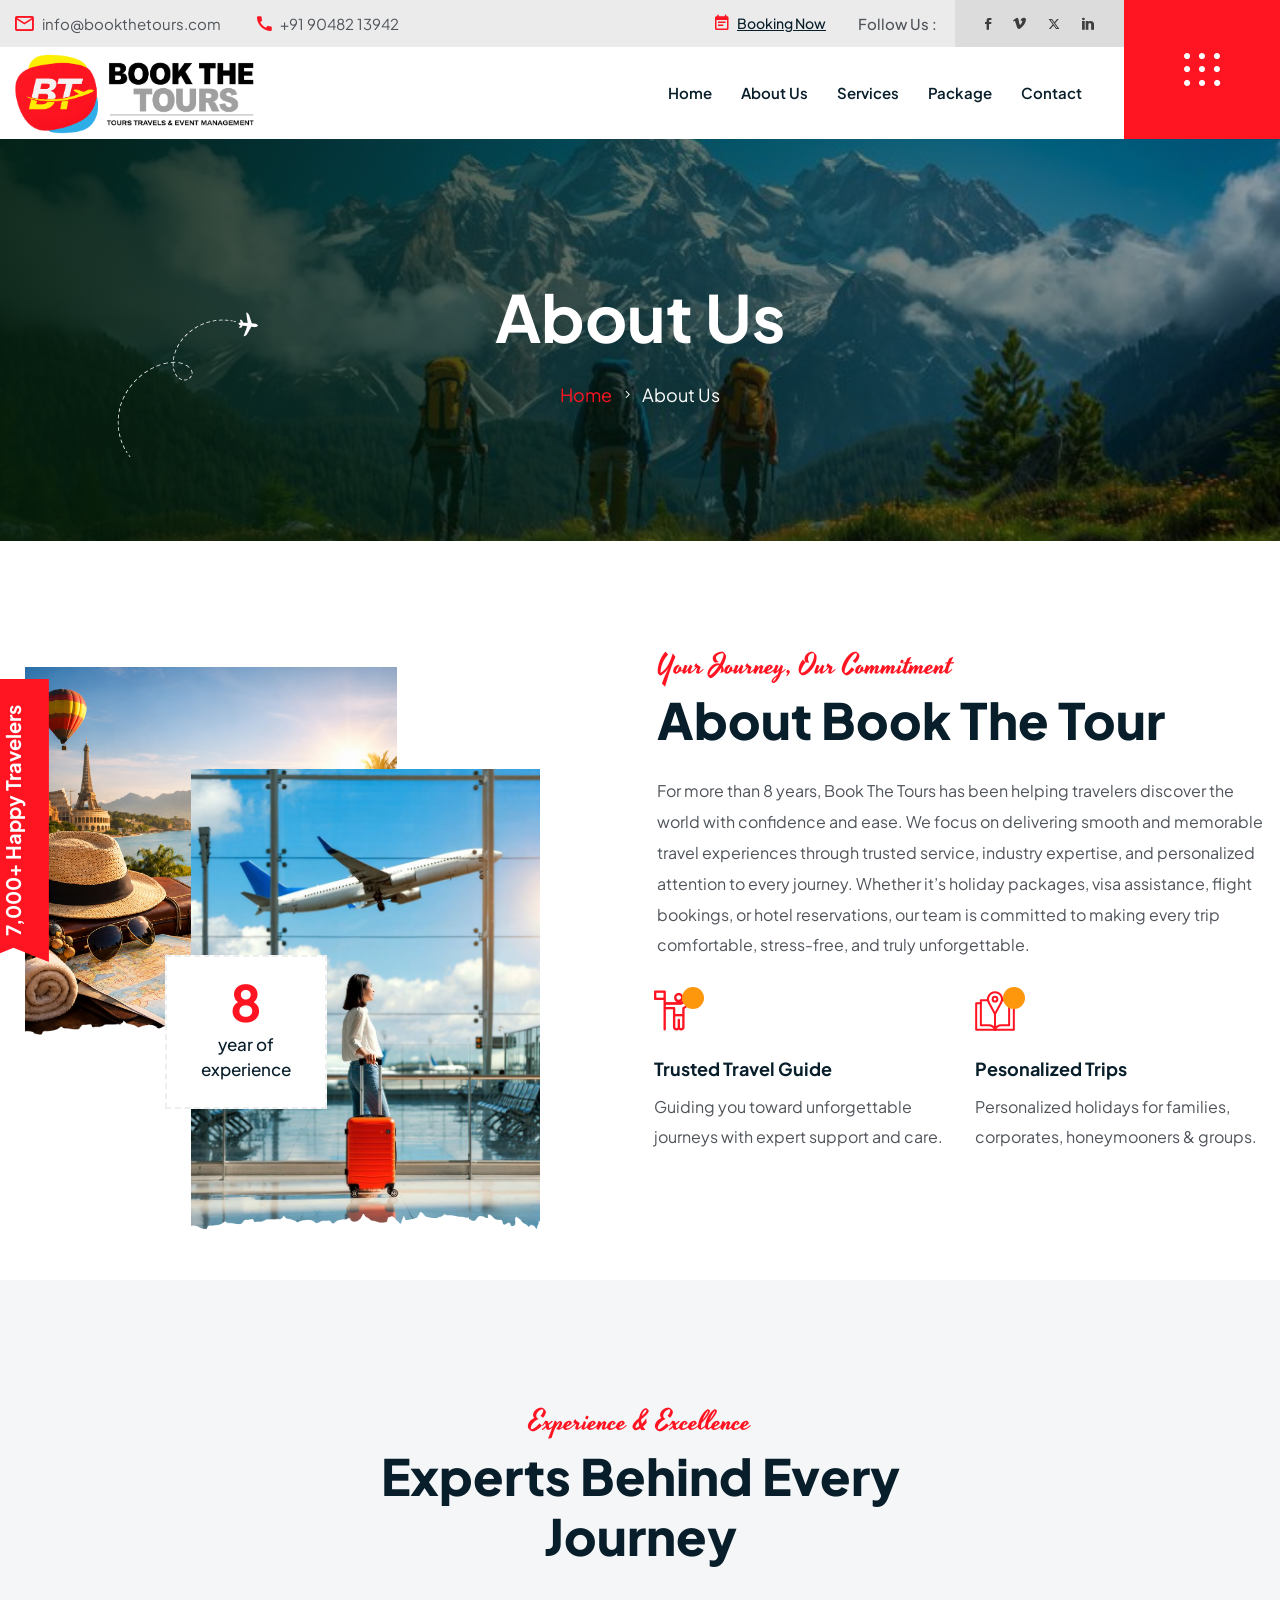
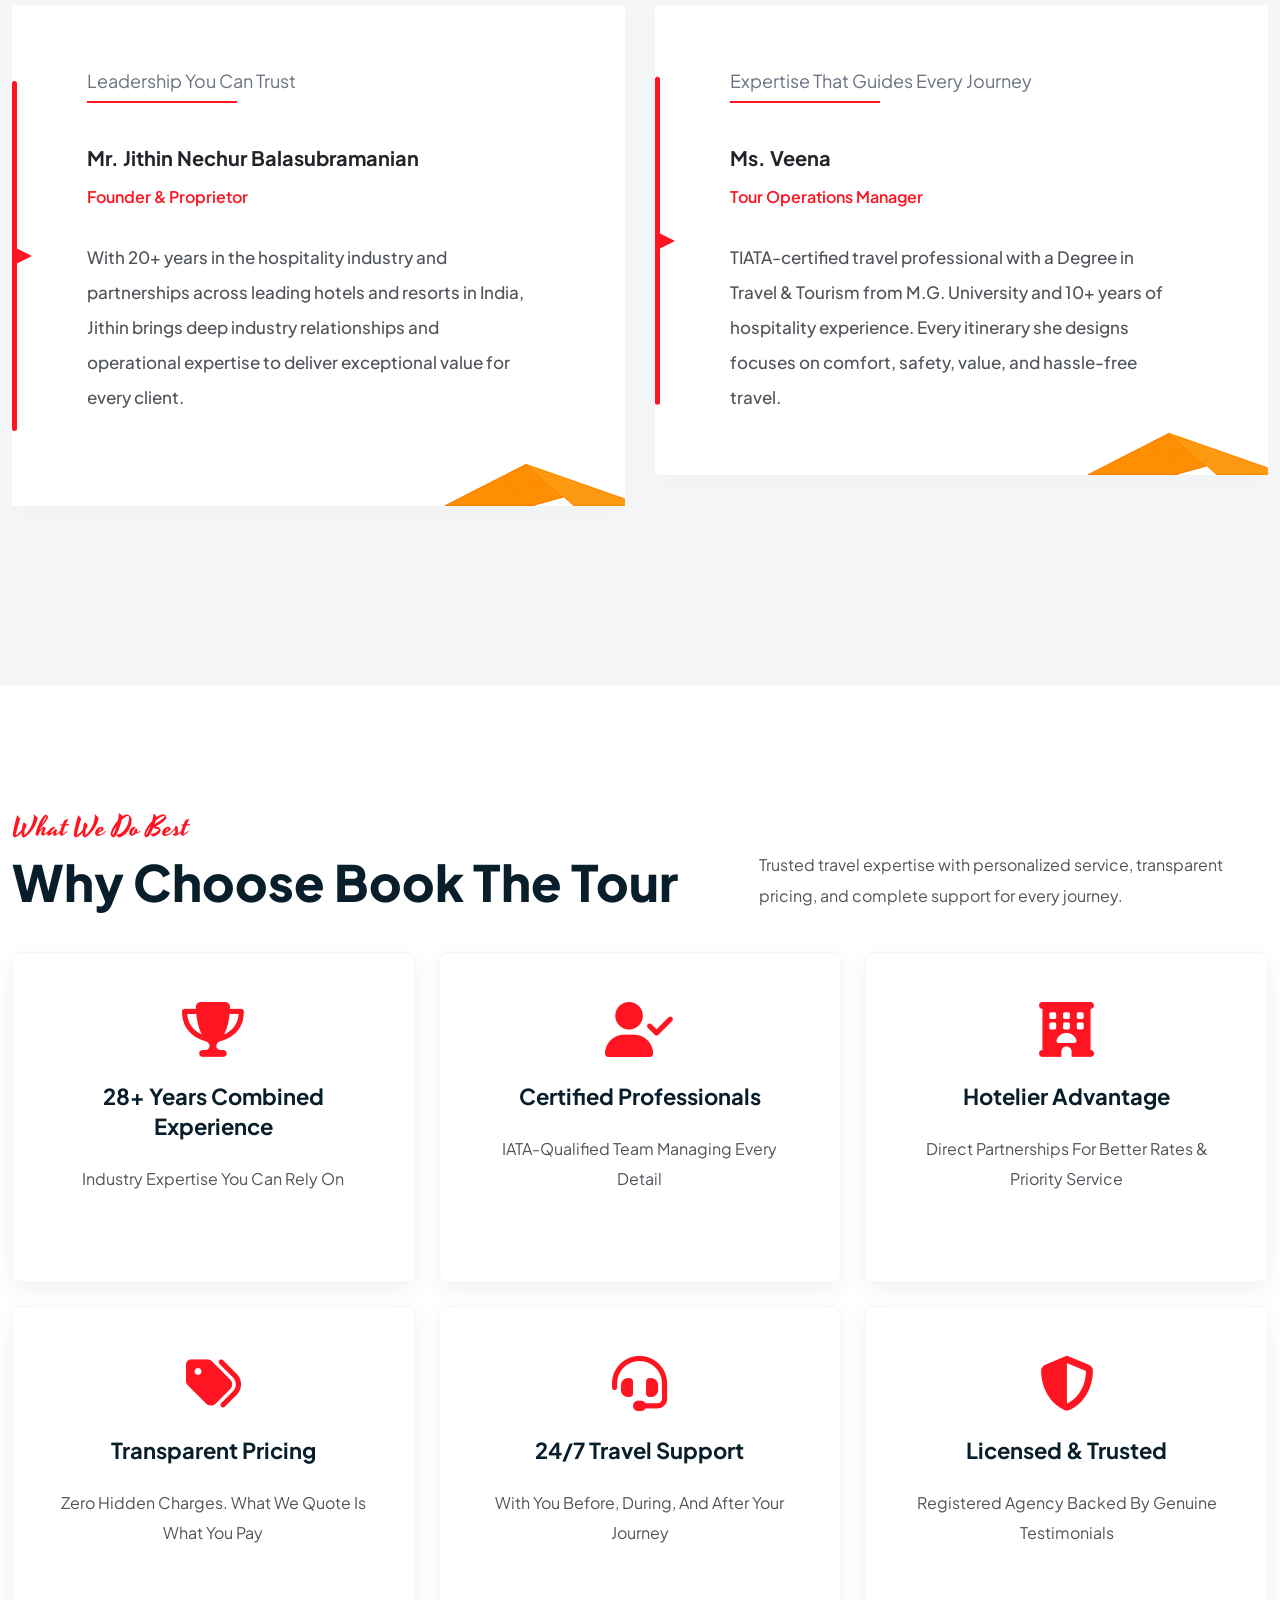
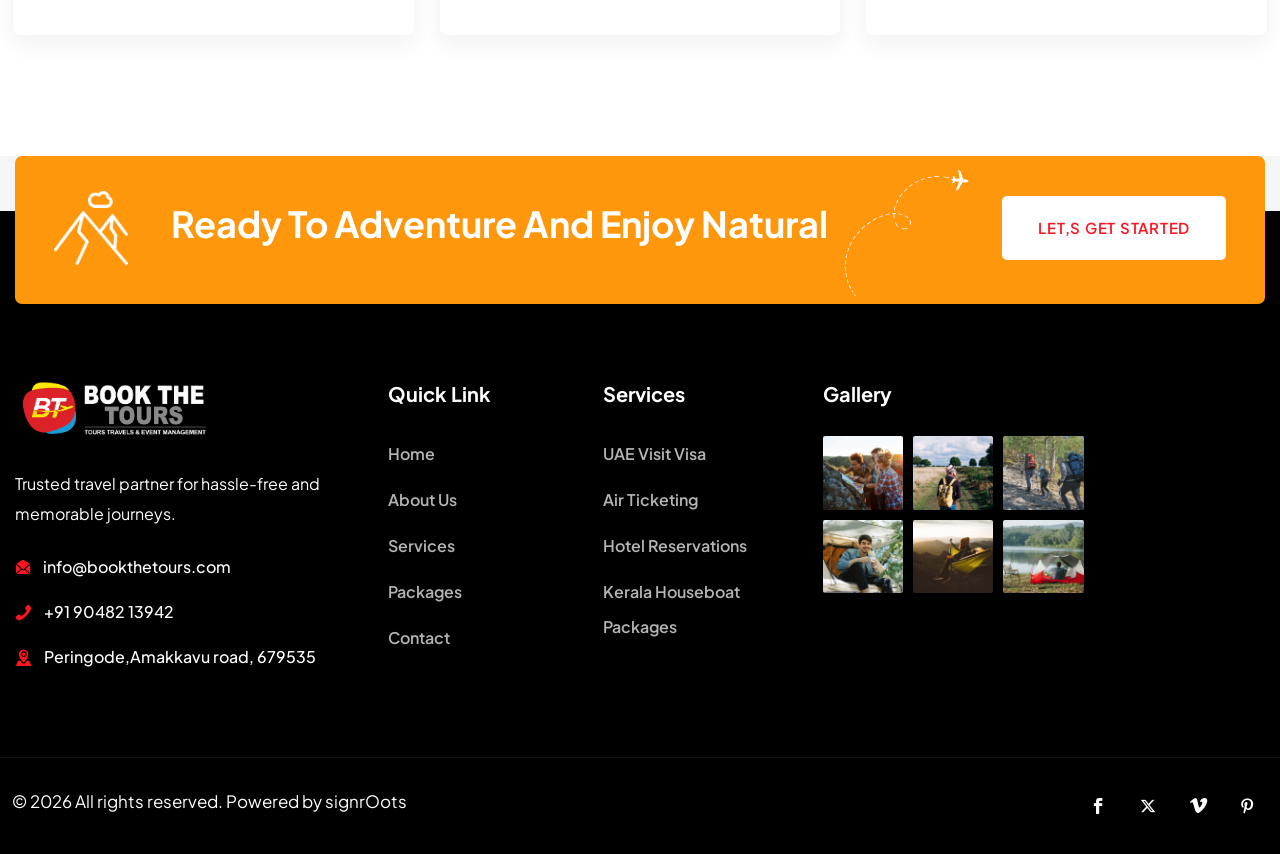
==== about-us.html @ d956e780 "files uploaded" ====
<!DOCTYPE html>

<html xmlns="http://www.w3.org/1999/xhtml" xml:lang="en-US" lang="en-US">

<head>
    <meta charset="utf-8">
   <title>Book The Tours | Tours, Travels & Event Management</title>

    <meta name="author" content="themesflat.com">
    <meta name="viewport" content="width=device-width, initial-scale=1, maximum-scale=1">

    <link rel="stylesheet" href="app/css/app.css">
    <link rel="stylesheet" href="app/css/map.min.css">
    <link rel="stylesheet" href="app/css/jquery.fancybox.min.css">

    <!-- Favicon and Touch Icons  -->
    <link rel="shortcut icon" href="assets/images/favico.png">
    <link rel="apple-touch-icon-precomposed" href="assets/images/favico.png">
    <link rel="stylesheet" href="https://cdnjs.cloudflare.com/ajax/libs/font-awesome/6.5.1/css/all.min.css">

<body class="body header-fixed counter-scroll">

    <div class="preload preload-container">
        <svg class="pl" width="240" height="240" viewBox="0 0 240 240">
            <circle class="pl__ring pl__ring--a" cx="120" cy="120" r="105" fill="none" stroke="#000" stroke-width="20"
                stroke-dasharray="0 660" stroke-dashoffset="-330" stroke-linecap="round"></circle>
            <circle class="pl__ring pl__ring--b" cx="120" cy="120" r="35" fill="none" stroke="#000" stroke-width="20"
                stroke-dasharray="0 220" stroke-dashoffset="-110" stroke-linecap="round"></circle>
            <circle class="pl__ring pl__ring--c" cx="85" cy="120" r="70" fill="none" stroke="#000" stroke-width="20"
                stroke-dasharray="0 440" stroke-linecap="round"></circle>
            <circle class="pl__ring pl__ring--d" cx="155" cy="120" r="70" fill="none" stroke="#000" stroke-width="20"
                stroke-dasharray="0 440" stroke-linecap="round"></circle>
        </svg>
    </div>

       <!-- /preload -->

    <div id="wrapper">
        <div id="pagee" class="clearfix">

            <!-- Main Header -->
            <header class="main-header flex">
                <!-- Header Lower -->
                <div id="header">
                    <div class="header-top">
                        <div class="header-top-wrap flex-two">
                            <div class="header-top-right">
                                <ul class=" flex-three">
                                 
                                    <li class="flex-three">
                                        <i class="icon-mail"></i>
                                        <span>info@bookthetours.com</span>
                                    </li>
                                    <li class="flex-three">
                                        <i class="icon-phone"></i>
                                        <span>+91 90482 13942</span>
                                    </li>


                                </ul>
                            </div>
                            <div class="header-top-left flex-two">
                                <a href="contact-us.html" class="booking">
                                    <i class="icon-19"></i>
                                    <span>Booking Now</span>
                                </a>
                                <div class="follow-social flex-two">
                                    <span>Follow Us :</span>
                                    <ul class="flex-two">
                                        <li><a href="#"><i class="icon-icon-2"></i></a></li>
                                        <li><a href="#"><i class="icon-icon_03"></i></a></li>
                                        <li><a href="#"><i class="icon-x"></i></a></li>
                                        <li><a href="#"><i class="icon-icon"></i></a></li>
                                    </ul>
                                </div>

                            </div>
                        </div>

                    </div>

                   <div class="header-lower">
    <div class="tf-container full">
        <div class="row">
            <div class="col-lg-12">
                <div class="inner-container flex justify-space align-center">

                    <!-- Mobile Toggle -->
                    <div class="mobile-nav-toggler mobie-mt mobile-button">
                        <i class="icon-Vector3"></i>
                    </div>

                    <!-- Logo -->
                    <div class="logo-box">
                        <div class="logo">
                            <a href="index.html">
                                <img src="assets/images/logo.png" alt="Logo">
                            </a>
                        </div>
                    </div>

                    <!-- Navigation -->
                    <div class="nav-outer flex align-center">
                        <nav class="main-menu show navbar-expand-md">
                            <div class="navbar-collapse collapse clearfix" id="navbarSupportedContent">
                                <ul class="navigation clearfix">
                                    <li><a href="index.html">Home</a></li>
                                    <li><a href="about-us.html">About Us</a></li>
                                    <li><a href="services.html">Services</a></li>
                                    <li><a href="packages.html">Package</a></li> 
                                    <li><a href="contact-us.html">Contact</a></li>
                                </ul>
                            </div>
                        </nav>
                    </div>

                </div>
            </div>
        </div>
    </div>

   <!-- <img src="./assets/images/page/fl1.png" alt="" class="fly-ab">-->
</div>
                </div>

                <!-- End Header Lower -->
                <a href="#" class="header-sidebar flex-three" data-bs-toggle="offcanvas"
                    data-bs-target="#offcanvasRight" aria-controls="offcanvasRight">
                    <i class="icon-Bars"></i>
                </a>

                <!-- Mobile Menu  -->
                <div class="close-btn"><span class="icon flaticon-cancel-1"></span></div>
                <div class="mobile-menu">
                    <div class="menu-backdrop"></div>
                    <nav class="menu-box">
                        <div class="nav-logo"><a href="index.html">
                                <img src="assets/images/logo2.png" alt=""></a></div>
                        <div class="bottom-canvas">
                            <div class="menu-outer">
                            </div>
                        </div>
                    </nav>
                </div>
                <!-- End Mobile Menu -->

            </header>
            <!-- End Main Header -->
            <main id="main">

                <section class="breadcumb-section">
                    <div class="tf-container">
                        <div class="row">
                            <div class="col-lg-12 center z-index1">
                                <h1 class="title">About Us</h1>
                                <ul class="breadcumb-list flex-five">
                                    <li><a href="index.html">Home</a></li>
                                    <li><span>About Us</span></li>
                                </ul>
                                <img class="bcrumb-ab" src="./assets/images/page/mask-bcrumb.png" alt="">
                            </div>
                        </div>

                    </div>
                </section>

                <!-- Widget About Us -->
                <section class="about-us-h4">
                    <div class="tf-container">
                        <div class="row">
                            <div class="col-md-6">
                                <div class="image-about-h4-wrap relative">
                                    <div class="image-about-item relative about-wrap-left">
                                        <img src="./assets/images/about-us/about-h41.png" alt="image">
                                        <img src="./assets/images/page/shape5.1.png" alt="image" class="shape-about-h4">
                                        <span class="quote">7,000+  Happy Travelers</span>

                                    </div>
                                    <div class="image-about-item relative about-wrap-right">
                                        <img src="./assets/images/about-us/about-h4.jpg" alt="image">
                                        <img src="./assets/images/page/shape5.1.png" alt="image" class="shape-about-h4">

                                    </div>
                                    <div class="box-year center">
                                        <span class="number">8</span>
                                        <p>year of <br>experience</p>
                                    </div>

                                </div>

                            </div>
                            <div class="col-md-6 inner-content-about">
                                <div class="mb-30">
                                    <span class="sub-title-heading text-main font-yes fs-28-46">Your Journey, Our Commitment</span>
                                    <h2 class="title-heading mb-18">About Book The Tour <span
                                            class="text-gray font-yes"> </h2>
                                    <p class="des">For more than 8 years, Book The Tours has been helping travelers discover the world with confidence and ease. We focus on delivering smooth and memorable travel experiences through trusted service, industry expertise, and personalized attention to every journey. Whether it’s holiday packages, visa assistance, flight bookings, or hotel reservations, our team is committed to making every trip comfortable, stress-free, and truly unforgettable.</p>
                                </div>
                                <div class="row">
                                    <div class="col-md-6">
                                        <div class="icon-box-style6">
                                            <div class="icon relative">
                                                <i class="icon-Group2"></i>
                                            </div>
                                            <div class="content">
                                                <h6 class="title-icon"><a href="#">Trusted travel guide</a></h6>
                                                <p class="des-icon">Guiding you toward unforgettable journeys with expert support and care.</p>
                                            </div>
                                        </div>
                                    </div>
                                    <div class="col-md-6">
                                        <div class="icon-box-style6">
                                            <div class="icon relative">
                                                <svg width="40" height="40" viewBox="0 0 40 40" fill="none"
                                                    xmlns="http://www.w3.org/2000/svg">
                                                    <mask id="mask0_214_218" style="mask-type:luminance"
                                                        maskUnits="userSpaceOnUse" x="0" y="0" width="40" height="40">
                                                        <path d="M0 0H40V40H0V0Z" fill="white" />
                                                    </mask>
                                                    <g mask="url(#mask0_214_218)">
                                                        <path d="M20 23.125V38.8281H38.8281V12.2656H34.1406"
                                                            stroke="currentColor" stroke-width="2"
                                                            stroke-miterlimit="10" stroke-linecap="round"
                                                            stroke-linejoin="round" />
                                                        <path d="M5.85938 12.2656H1.17188V38.8281H20V23.2031"
                                                            stroke="currentColor" stroke-width="2"
                                                            stroke-miterlimit="10" stroke-linecap="round"
                                                            stroke-linejoin="round" />
                                                        <path
                                                            d="M26.9598 9.14062H34.1406V34.1406H26.5035C23.5528 34.1406 20.933 36.0287 20 38.8281"
                                                            stroke="currentColor" stroke-width="2"
                                                            stroke-miterlimit="10" stroke-linecap="round"
                                                            stroke-linejoin="round" />
                                                        <path
                                                            d="M13.0402 9.14062H5.85938V34.1406H13.4965C16.4472 34.1406 19.067 36.0287 20 38.8281"
                                                            stroke="currentColor" stroke-width="2"
                                                            stroke-miterlimit="10" stroke-linecap="round"
                                                            stroke-linejoin="round" />
                                                        <path
                                                            d="M19.9999 1.17188C14.6972 1.17188 11.311 6.82758 13.815 11.5017L19.9999 23.0469L26.1848 11.5017C28.6888 6.82758 25.3025 1.17188 19.9999 1.17188Z"
                                                            stroke="currentColor" stroke-width="2"
                                                            stroke-miterlimit="10" stroke-linecap="round"
                                                            stroke-linejoin="round" />
                                                        <path
                                                            d="M22.3438 8.20312C22.3438 9.4975 21.2944 10.5469 20 10.5469C18.7056 10.5469 17.6562 9.4975 17.6562 8.20312C17.6562 6.90875 18.7056 5.85937 20 5.85937C21.2944 5.85937 22.3438 6.90875 22.3438 8.20312Z"
                                                            stroke="currentColor" stroke-width="2"
                                                            stroke-miterlimit="10" stroke-linecap="round"
                                                            stroke-linejoin="round" />
                                                    </g>
                                                </svg>
                                            </div>
                                            <div class="content">
                                                <h6 class="title-icon"><a href="#">Pesonalized Trips</a></h6>
                                                <p class="des-icon">Personalized holidays for families, corporates, honeymooners & groups.</p>
                                                   
                                            </div>
                                        </div>
                                    </div>
                                </div>
                                

                            </div>
                        </div>
                    </div>
                </section>
                <!-- Widget About Us -->


                <!-- Widget testimonial -->
                <section class="pd-main bg-1">
                    <div class="tf-container">
                        <div class="row">
                            <div class="col-lg-12">
                                <div class="center m0-auto w-text-heading mb-40">
                                    <span
                                        class="sub-title-heading text-main fs-28-46 font-yes wow fadeInUp animated">Experience & Excellence</span>
                                    <h2 class="title-heading wow fadeInUp animated">Experts Behind Every Journey</h2>
                                </div>
                            </div>
                        </div>
                        <div class="row">
                            <div class="col-lg-12 relative">
                                <div class="swiper testimonialSwiper overflow-hidden pb-60">
                                    <div class="swiper-wrapper">
                                        <div class="swiper-slide">
                                    <div class="widget-testimonial-style2 relative">
                                <!-- Title Section -->
                                <div class="section-title mb-30">

                                    <span class="leader-title relative inline-block text-gray-400 uppercase tracking-[3px] text-sm font-medium pl-16">
                                        Leadership You Can Trust

                                        <!-- Line -->
                                        <span class="absolute left-0 top-1/2 -translate-y-1/2 w-12 h-[2px] bg-primary"></span>
                                    </span>

                                </div>

                                <div class="flex-two mb-25">

                                    <div class="flex-three items-center gap-5">

                            <!-- Profile -->
                            <div class="profile">

                                <h5 class="name text-[34px] font-bold leading-tight text-dark mb-2">
                                    Mr. Jithin Nechur Balasubramanian
                                </h5>
                               <span class="job founder-title">
                                Founder & Proprietor
                            </span>
                            </div>

                        </div>

                    </div>
                         <p class="des">
                         With 20+ years in the hospitality industry and partnerships across leading hotels and resorts in India, Jithin brings deep industry relationships and operational expertise to deliver exceptional value for every client.
                         </p>
                                    <br>

                                    <img src="./assets/images/testimonial/mask.png"
                                        class="mask-tes"
                                        alt="Mask">
                                </div>
                            </div>
                            <div class="swiper-slide">
                            <div class="widget-testimonial-style2 relative">
                            <!-- Title Section -->
                                <div class="section-title mb-30">

                                    <span class="leader-title relative inline-block text-gray-400 uppercase tracking-[3px] text-sm font-medium pl-16">
                                        Expertise That Guides Every Journey

                                        <!-- Line -->
                                        <span class="absolute left-0 top-1/2 -translate-y-1/2 w-12 h-[2px] bg-primary"></span>
                                    </span>

                                </div>

                                <div class="flex-two mb-25">

                                    <div class="flex-three items-center gap-5">

                                       

                                        <!-- Profile -->
                                        <div class="profile">

                                            <h5 class="name text-[34px] font-bold leading-tight text-dark mb-2">
                                                Ms. Veena
                                            </h5>

                                            <span class="job founder-title">
                                                Tour Operations Manager
                                            </span>

                                        </div>

                                    </div>

                                </div>
                                                                    <p class="des">TIATA-certified travel professional with a Degree in Travel & Tourism from M.G. University and 10+ years of hospitality experience. Every itinerary she designs focuses on comfort, safety, value, and hassle-free travel.</p>
                                    <img src="./assets/images/testimonial/mask.png" class="mask-tes"alt="Mask">
                                    </div>
                                    </div> 
                                    </div>
                                    <div class="swiper-pagination"></div>
                                </div>
                            </div>
                        </div>
                    </div>
                </section>
         <!-- Widget testimonial -->

        <!-- Widget Service -->
        <section class="widget-service-h5 relative pd-main why-choose-sec">
            <div class="tf-container">

        <!-- Heading -->
        <div class="row al-i-end mb-40">
            <div class="col-md-7">
                <div>
                    <span class="sub-title-heading text-main fs-28-46 font-yes">
                        What We Do Best
                    </span>

                    <h2 class="title-heading">
                        Why Choose Book The Tour
                    </h2>
                </div>
            </div>

            <div class="col-md-5">
                <p>
                    Trusted travel expertise with personalized service,
                    transparent pricing, and complete support for every journey.
                </p>
            </div>
        </div>

        <!-- 3 Column Layout -->
        <div class="row gy-4">

            <!-- Item 1 -->
            <div class="col-md-6 col-lg-4 d-flex">
                <div class="tf-icon-box icon-box-style1 relative text-center w-100">

                    <div class="icon">
                        <i class="fa-solid fa-trophy"></i>
                    </div>

                    <div class="content">
                        <h4 class="title-icon">
                            <a href="#">28+ Years Combined Experience</a>
                        </h4>

                        <p class="des-icon">
                            Industry expertise you can rely on
                        </p>
                    </div>

                </div>
            </div>

            <!-- Item 2 -->
            <div class="col-md-6 col-lg-4 d-flex">
                <div class="tf-icon-box icon-box-style1 relative text-center w-100">

                    <div class="icon">
                        <i class="fa-solid fa-user-check"></i>
                    </div>

                    <div class="content">
                        <h4 class="title-icon">
                            <a href="#">Certified Professionals</a>
                        </h4>

                        <p class="des-icon">
                            IATA-qualified team managing every detail
                        </p>
                    </div>

                </div>
            </div>

            <!-- Item 3 -->
            <div class="col-md-6 col-lg-4 d-flex">
                <div class="tf-icon-box icon-box-style1 relative text-center w-100">

                    <div class="icon">
                        <i class="fa-solid fa-hotel"></i>
                    </div>

                    <div class="content">
                        <h4 class="title-icon">
                            <a href="#">Hotelier Advantage</a>
                        </h4>

                        <p class="des-icon">
                            Direct partnerships for better rates & priority service
                        </p>
                    </div>

                </div>
            </div>

            <!-- Item 4 -->
            <div class="col-md-6 col-lg-4 d-flex">
                <div class="tf-icon-box icon-box-style1 relative text-center w-100">

                    <div class="icon">
                        <i class="fa-solid fa-tags"></i>
                    </div>

                    <div class="content">
                        <h4 class="title-icon">
                            <a href="#">Transparent Pricing</a>
                        </h4>

                        <p class="des-icon">
                            Zero hidden charges. What we quote is what you pay
                        </p>
                    </div>

                </div>
            </div>

            <!-- Item 5 -->
            <div class="col-md-6 col-lg-4 d-flex">
                <div class="tf-icon-box icon-box-style1 relative text-center w-100">

                    <div class="icon">
                        <i class="fa-solid fa-headset"></i>
                    </div>

                    <div class="content">
                        <h4 class="title-icon">
                            <a href="#">24/7 Travel Support</a>
                        </h4>

                        <p class="des-icon">
                            With you before, during, and after your journey
                        </p>
                    </div>

                </div>
            </div>

            <!-- Item 6 -->
            <div class="col-md-6 col-lg-4 d-flex">
                <div class="tf-icon-box icon-box-style1 relative text-center w-100">

                    <div class="icon">
                        <i class="fa-solid fa-shield-halved"></i>
                    </div>

                    <div class="content">
                        <h4 class="title-icon">
                            <a href="#">Licensed & Trusted</a>
                        </h4>

                        <p class="des-icon">
                            Registered agency backed by genuine testimonials
                        </p>
                    </div>

                </div>
            </div>

        </div>
    </div>
</section>
<!-- Widget Service -->

                <section class="mb--93 bg-1">
                    <div class="tf-container">
                        <div class="callt-to-action flex-two z-index3 relative">
                            <div class="callt-to-action-content flex-three">
                                <div class="image">
                                    <img src="./assets/images/page/ready.png" alt="Image">
                                </div>
                                <div class="content">
                                    <h2 class="title-call">Ready to adventure and enjoy natural</h2>
                                   
                                </div>
                            </div>
                            <img src="./assets/images/page/vector4.png" alt="" class="shape-ab">
                            <div class="callt-to-action-button">
                                <a href="#" class="get-call">Let,s get started</a>
                            </div>
                        </div>
                    </div>

                </section>

            </main>

          
           <footer class="footer footer-style1">
                <div class="tf-container">
                    <div class="footer-main">
                        <div class="footer-logo">
                            <div class="logo-footer">
                             <img src="./assets/images/logo2.png" alt="" style="width:200px; height:auto;">
                            </div>
                            <p class="des-footer">Trusted travel partner for hassle-free and memorable journeys.
                            </p>
                            <ul class="footer-info">
                                <li class="flex-three">
                                    <i class="icon-noun-mail-5780740-1"></i>
                                    <p>
                                        <a href="mailto:info@bookthetours.com" style="color:#fff; text-decoration:none;">
                                            info@bookthetours.com
                                        </a>
                                    </p>
                                </li>

                                <li class="flex-three">
                                    <i class="icon-Group-9"></i>
                                    <p>
                                        <a href="tel:+919048213942" style="color:#fff; text-decoration:none;">
                                            +91 90482 13942
                                        </a>
                                    </p>
                                </li>
                                <li class="flex-three">
                                    <i class="icon-Layer-19"></i>
                                    <p>Peringode,Amakkavu road, 679535</p>
                                </li>
                            </ul>

                        </div>
                        <div class="footer-service">
                            <h5 class="title">Quick Link</h5>

                            <ul class="footer-menu">
                                <li>
                                    <a href="index.html">Home</a>
                                </li>
                                <li>
                                    <a href="about-us.html">About Us</a>
                                </li>
                                <li>
                                    <a href="services.html">Services</a>
                                </li>
                                <li>
                                    <a href="packages.html">Packages</a>
                                </li>
                                <li>
                                    <a href="contact-us.html">Contact</a>
                                </li>
                            </ul>

                        </div>

                          <div class="footer-service">
                            <h5 class="title">Services</h5>

                            <ul class="footer-menu">
                                <li>
                                    <a href="services.html">UAE Visit Visa</a>

                                </li>
                                <li>
                                    <a href="services.html">Air Ticketing</a>
                                </li>
                                <li>
                                    <a href="services.html">Hotel Reservations  </a>

                                </li>
                                <li>
                                    <a href="services.html">Kerala Houseboat Packages </a>
                                </li>
                            </ul>

                        </div>
                        <div class="footer-gallery">
                            <h5 class="title">Gallery</h5>

                            <div class="gallery-img">
                                <a href="./assets/images/gallery/gl1.jpg" data-fancybox="gallery">
                                    <img src="./assets/images/gallery/gl1.jpg" alt="image gallery">
                                </a>
                                <a href="./assets/images/gallery/gl2.jpg" data-fancybox="gallery">
                                    <img src="./assets/images/gallery/gl2.jpg" alt="image gallery">
                                </a>
                                <a href="./assets/images/gallery/gl3.jpg" data-fancybox="gallery">
                                    <img src="./assets/images/gallery/gl3.jpg" alt="image gallery">
                                </a>
                                <a href="./assets/images/gallery/gl4.jpg" data-fancybox="gallery">
                                    <img src="./assets/images/gallery/gl4.jpg" alt="image gallery">
                                </a>
                                <a href="./assets/images/gallery/gl5.jpg" data-fancybox="gallery">
                                    <img src="./assets/images/gallery/gl5.jpg" alt="image gallery">
                                </a>
                                <a href="./assets/images/gallery/gl6.jpg" data-fancybox="gallery">
                                    <img src="./assets/images/gallery/gl6.jpg" alt="image gallery">
                                </a>
                            </div>

                        </div>
                    </div>

                    <div class="row footer-bottom">
                        <div class="col-md-6">
                                <p class="copy-right">
                                    © 2026 All rights reserved. Powered by  
                                    <a href="https://signroots.com/" target="_blank" rel="noopener noreferrer" style="color:#fff;">signrOots</a>
                                </p>
                            </div>
                        <div class="col-md-6">
                            <ul class="social flex-six">
                                <li>
                                    <a href="#">
                                        <i class="icon-icon-2"></i>
                                    </a>
                                </li>
                                <li>
                                    <a href="#">
                                        <i class="icon-x"></i>
                                    </a>
                                </li>
                                <li>
                                    <a href="#">
                                        <i class="icon-icon_03"></i>
                                    </a>
                                </li>
                                <li>
                                    <a href="#">
                                        <i class="icon-2"></i>
                                    </a>
                                </li>
                            </ul>
                        </div>
                    </div>
                </div>
            </footer>

            <!-- Bottom -->
        </div>
        <!-- /#page -->
    </div>

    <!-- Modal Popup Bid -->

    <a id="scroll-top" class="button-go"></a>

    <div class="offcanvas offcanvas-end" tabindex="-1" id="offcanvasRight">
        <div class="offcanvas-header">
            <button type="button" class="btn-close" data-bs-dismiss="offcanvas" aria-label="Close"></button>
        </div>
        <div class="offcanvas-body">
            <div class="logo-canvas">
                <img src="./assets/images/logo.png" alt="image">
            </div>
            <p class="des">Book The Tours delivers trusted, hassle-free, and memorable travel experiences for every journey. </p>
            <ul class="canvas-info">
                <li class="flex-three">
                    <i class="icon-noun-mail-5780740-1"></i>
                    <p>info@bookthetours.com</p>
                </li>
                <li class="flex-three">
                    <i class="icon-Group-9"></i>
                    <p>+91 90482 13942</p>
                </li>
                <li class="flex-three">
                    <i class="icon-Layer-19"></i>
                    <p>Peringode,Amakkavu road, 679535</p>
                </li>
            </ul>
            <ul class="social flex-three">
                <li>
                    <a href="#">
                        <i class="icon-icon-2"></i>
                    </a>
                </li>
                <li>
                    <a href="#">
                        <i class="icon-icon-1"></i>
                    </a>
                </li>
                <li>
                    <a href="#">
                        <i class="icon-8"></i>
                    </a>
                </li>
                <li>
                    <a href="#">
                        <i class="icon-6"></i>
                    </a>
                </li>
            </ul>

        </div>
    </div>

    <!-- Javascript -->
    <script src="app/js/jquery.min.js"></script>
    <script src="app/js/jquery.nice-select.min.js"></script>
    <script src="app/js/bootstrap.min.js"></script>
    <script src="app/js/swiper-bundle.min.js"></script>
    <script src="app/js/swiper.js"></script>
    <script src="app/js/plugin.js"></script>
    <script src="app/js/count-down.js"></script>
    <script src="app/js/countto.js"></script>
    <script src="app/js/jquery.fancybox.js"></script>
    <script src="app/js/jquery.magnific-popup.min.js"></script>
    <script src="app/js/price-ranger.js"></script>
    <script src="app/js/textanimation.js"></script>
    <script src="app/js/wow.min.js"></script>
    <script src="app/js/shortcodes.js"></script>
    <script src="app/js/main.js"></script>

</body>

</html>
---- app/css/app.css ----
@charset "UTF-8";
/**
  * Name: Vitour - Travel & Tour Booking HTML Template
  * Version: 1.0.2
  * Author: Themesflat
  * Author URI: http://www.themesflat.com
*/
/**
  * Name: Vitour - Travel & Tour Booking HTML Template
  * Version: 1.0.2
  * Author: Themesflat
  * Author URI: http://www.themesflat.com
*/
/**
  * Name: Vitour - Travel & Tour Booking HTML Template
  * Version: 1.0.2
  * Author: Themesflat
  * Author URI: http://www.themesflat.com
*/
/**
  	* scroll-top
    * PreLoad
    * pagination
    * Social
    * price-range
    * video
    * widget Tour List
    * Counter
    * widget Destination
    * Blog
    * widget clip text
    * widget icon box
    * widget Testimonial
    * widget Team
    * Gallery
    * widget Image Box
    * Faq
    * Count Down 
    * slider
    * Button
    * Tab
*/
@import "animate.css";
@import "jquery.fancybox.min.css";
@import "magnific-popup.css";
@import "swiper-bundle.min.css";
@import "nice-select.css";
@import "../../assets/fonts/style.css";
@import url("https://fonts.googleapis.com/css2?family=DM+Sans:ital,opsz,wght@0,9..40,100..1000;1,9..40,100..1000&family=Plus+Jakarta+Sans:ital,wght@0,200..800;1,200..800&family=Yesteryear&display=swap");
@import "../css/bootstrap.css";
/* Header
-------------------------------------------------------------- */
.header-top {
  padding-left: 209px;
  background-color: #EBEBEB;
}
.header-top .header-top-wrap .header-top-right ul li:not(:last-child) {
  margin-right: 36px;
}
.header-top .header-top-wrap .header-top-right ul li i {
  color:#ff1421;
  margin-right: 8px;
  font-size: 15px;
}
.header-top .header-top-wrap .header-top-right ul li span {
  font-size: 15px;
  font-weight: 400;
  line-height: 19.53px;
}
.header-top .header-top-wrap .header-top-left .booking {
  margin-right: 32px;
}
.header-top .header-top-wrap .header-top-left .booking i {
  color: #ff1421;
  margin-right: 5px;
}
.header-top .header-top-wrap .header-top-left .booking span {
  font-size: 14px;
  font-weight: 500;
  line-height: 17px;
  text-decoration: underline;
}
.header-top .header-top-wrap .header-top-left .follow-social span {
  font-size: 15px;
  font-weight: 500;
  line-height: 19.53px;
  margin-right: 18px;
}
.header-top .header-top-wrap .header-top-left .follow-social ul {
  background-color: #DCDCDC;
  padding: 8px 30px;
}
.header-top .header-top-wrap .header-top-left .follow-social ul li:not(:last-child) {
  margin-right: 22px;
}
.header-top .header-top-wrap .header-top-left .follow-social ul li a {
  color: rgba(0, 0, 0, 0.72);
}
.header-top .header-top-wrap .header-top-left .follow-social ul li a:hover {
  color: #ff1421;
}
.header-top .header-top-wrap .header-top-left .follow-social ul li a i {
  font-size: 12px;
}

.notification .dropdown-menu {
  min-width: 285px;
  right: 0 !important;
  left: auto !important;
  top: 47px !important;
  padding: 25px 15px;
  box-shadow: rgba(20, 25, 38, 0.1) 0px 4px 24px 2px;
  border-radius: 16px;
  border: unset !important;
  transform: translate(0px, 27px) !important;
}
.notification .dropdown-menu li:not(:last-child) {
  margin-bottom: 15px;
}
.notification .dropdown-menu .message-item {
  gap: 15px;
}
.notification .dropdown-menu .message-item .image {
  display: flex;
  align-items: center;
  justify-content: center;
  width: 50px;
  height: 50px;
  flex-shrink: 0;
  border-radius: 50%;
  background-color: #ff1421;
  color: #FFFFFF;
}
.notification .dropdown-menu .message-item .body-title {
  color: #000000;
  font-size: 14px;
  font-weight: 600;
  line-height: 20px;
  margin-bottom: 3px;
}
.notification .dropdown-menu .message-item .text-tiny {
  color: #4F545A;
  font-size: 12px;
  line-height: 15px;
}

.dropdown.account .dropdown-menu {
  min-width: 150px;
  right: 0 !important;
  left: auto !important;
  top: 47px !important;
  padding: 25px 15px;
  box-shadow: rgba(20, 25, 38, 0.1) 0px 4px 24px 2px;
  border-radius: 16px;
  border: unset !important;
  transform: translate(0px, 31px) !important;
}
.dropdown.account .dropdown-menu li:not(:last-child) {
  margin-bottom: 10px;
}

.header-sidebar {
  background-color: #ff1421;
  padding: 30px 60px;
}
.header-sidebar i {
  font-size: 33px;
  color: #FFFFFF;
}

.header-account ul li {
  color: #ff1421;
}
.header-account ul li i {
  font-size: 20px;
  top: 5px;
  position: relative;
}
.header-account ul li a {
  color: #081E2A;
  font-size: 16px;
  font-weight: 500;
  display: flex;
  gap: 7px;
}
.header-account ul li a:hover {
  color: #ff1421;
}
.header-account .register ul li a img {
  width: 40px;
  height: 40px;
  border-radius: 100%;
  border: 2px solid #FFFFFF;
  box-shadow: 0px 4px 8px 0px rgba(0, 0, 0, 0.14);
}

.header-account .search-mobie a i {
  font-size: 19px;
  color: #081E2A;
}

.header-account .search-mobie .show-search {
  margin-top: 5px;
  display: inline-block;
}

.dropdown-menu.top-search {
  padding: 0;
  min-width: max-content;
  right: 0px !important;
  transform: translate(0px, 63px) !important;
  left: auto !important;
  top: 0px !important;
}

.show-search.show i::before {
  content: "\e986";
  font-size: 17px;
  padding: 1px;
}

.main-header {
  z-index: 99;
  width: 100%;
  position: relative;
  background-color: #FFFFFF;
}

#showlogo {
  display: none;
}

/* Header Email */
.main-header .header-account {
  padding: 12px 0;
  gap: 26px;
}
.main-header .header-account .currency .nice-select {
  border: unset !important;
  border-radius: unset;
  padding: 8px 20px 8px 20px;
}
.main-header .header-account .currency .nice-select .current {
  font-size: 16px;
  font-weight: 500;
  line-height: 20px;
  color: #000000;
}
.main-header .header-account .currency .nice-select:after {
  border-bottom: 1.7px solid #000000;
  border-right: 1.7px solid #000000;
  margin-top: -6px;
  right: 5px;
}
.main-header .header-account .language .nice-select {
  border: unset !important;
  border-radius: unset;
  padding: 8px 26px 8px 0px;
}
.main-header .header-account .language .nice-select img {
  width: 20px;
  margin-right: 8px;
}
.main-header .header-account .language .nice-select .current {
  font-size: 16px;
  font-weight: 500;
  line-height: 20px;
  color: #000000;
}
.main-header .header-account .language .nice-select:after {
  border-bottom: 1.7px solid #000000;
  border-right: 1.7px solid #000000;
  margin-top: -6px;
  right: 5px;
}
.main-header .header-account .language .nice-select.open .list {
  width: 200px;
}

.main-header .logo-box .logo img {
  display: inline-block;
  max-width: 100%;
  width: 250px;
  height: auto;
  -webkit-transition: all 300ms ease;
  -ms-transition: all 300ms ease;
  -o-transition: all 300ms ease;
  -moz-transition: all 300ms ease;
  transition: all 300ms ease;
}

.main-header .logo-box .logo {
  position: relative;
}

#header {
  width: 100%;
}

.main-header .header-lower {
  position: relative;
  padding-left: 214px;
  padding-right: 45px;
  transition: all 300ms ease;
  -moz-transition: all 300ms ease;
  -webkit-transition: all 300ms ease;
  -ms-transition: all 300ms ease;
  -o-transition: all 300ms ease;
}
.main-header .header-lower .fly-ab {
  position: absolute;
  width: auto;
  right: -8px;
  top: 0;
}

.main-header .header-lower .nav-outer {
  position: relative;
}

.main-header .header-upper .logo-box {
  position: relative;
  padding: 10px 0px 10px;
}

.main-header .header-upper .logo-box .logo {
  position: relative;
}

/* Main Menu */
.main-header .main-menu {
  position: relative;
  -webkit-transition: all 300ms ease;
  -ms-transition: all 300ms ease;
  -o-transition: all 300ms ease;
  -moz-transition: all 300ms ease;
  transition: all 300ms ease;
}

.main-header .main-menu .navbar-collapse {
  padding: 0px;
  display: block;
}

.main-header .header-lower .main-menu .navigation {
  position: relative;
}

.main-header .main-menu .navigation > li {
  position: relative;
  display: inline-block;
  transition: all 0.3s ease;
  -moz-transition: all 0.3s ease;
  -webkit-transition: all 0.3s ease;
  -ms-transition: all 0.3s ease;
  -o-transition: all 0.3s ease;
  margin-right: 26px;
}

.main-header .sticky-header .nav-outer .options-box {
  margin-top: 40px;
}

/*Sticky Header*/
.main-header .sticky-header {
  position: fixed;
  opacity: 0;
  visibility: hidden;
  left: 0px;
  top: 0px;
  width: 100%;
  padding: 0px 0px;
  z-index: 0;
  transition: all 0.3s ease;
  -moz-transition: all 0.3s ease;
  -webkit-transition: all 0.3s ease;
  -ms-transition: all 0.3s ease;
  -o-transition: all 0.3s ease;
  box-shadow: 0px 0px 10px rgba(0, 0, 0, 0.1);
}

.main-header .sticky-header .mobile-nav-toggler {
  display: none;
  cursor: pointer;
}

.main-header .sticky-header .logo {
  position: relative;
  padding: 7px 0px;
}

.main-header.fixed-header .sticky-header {
  z-index: 999;
  opacity: 1;
  visibility: visible;
  -ms-animation-name: fadeInDown;
  -moz-animation-name: fadeInDown;
  -op-animation-name: fadeInDown;
  -webkit-animation-name: fadeInDown;
  animation-name: fadeInDown;
  -ms-animation-duration: 0.3s;
  -moz-animation-duration: 0.3s;
  -op-animation-duration: 0.3s;
  -webkit-animation-duration: 0.3s;
  animation-duration: 0.3s;
  -ms-animation-timing-function: linear;
  -moz-animation-timing-function: linear;
  -op-animation-timing-function: linear;
  -webkit-animation-timing-function: linear;
  animation-timing-function: linear;
  -ms-animation-iteration-count: 1;
  -moz-animation-iteration-count: 1;
  -op-animation-iteration-count: 1;
  -webkit-animation-iteration-count: 1;
  animation-iteration-count: 1;
}

.main-header .main-menu .navigation > li > a {
  position: relative;
  display: block;
  text-align: center;
  line-height: 26px;
  font-weight: 600;
  padding: 33px 0px;
  letter-spacing: 0px;
  color: #081E2A;
  font-size: 15px;
  text-transform: capitalize;
  transition: all 0.3s ease;
  -moz-transition: all 0.3s ease;
  -webkit-transition: all 0.3s ease;
  -ms-transition: all 0.3s ease;
  -o-transition: all 0.3s ease;
}

.main-header .main-menu .navigation > li:last-child {
  margin-right: 0;
}

.main-header .main-menu .navigation > li:last-child > a {
  padding-right: 0px;
}

.main-header .sticky-header .main-menu .navigation > li {
  position: relative;
}

.main-header .sticky-header .main-menu .navigation > li:last-child {
  margin-right: 0;
}

.main-header .main-menu .navigation > li:last-child ul {
  right: 0px;
}

.main-header .sticky-header .main-menu .navigation > li > a:after {
  top: 22px;
}

.main-header .sticky-header .main-menu .navigation > li > a > span {
  top: 10px;
}

.main-header .main-menu .navigation > li:hover > a,
.main-header .main-menu .navigation > li.current > a {
  opacity: 1;
  color: #ff1421;
}

.main-header .main-menu .navigation > li > ul {
  position: absolute;
  width: 243px;
  border-radius: 6px;
  z-index: 1;
  padding: 20px 30px 20px 30px;
  transform: translateY(15px);
  -webkit-transform-origin: top;
  -ms-transform-origin: top;
  -o-transform-origin: top;
  transform-origin: top;
  opacity: 0;
  visibility: hidden;
  transition: all 300ms ease;
  -moz-transition: all 300ms ease;
  -webkit-transition: all 300ms ease;
  -ms-transition: all 300ms ease;
  -o-transition: all 300ms ease;
  background-color: #FFFFFF;
  box-shadow: 0px 6px 15px 0px rgba(64, 79, 104, 0.05);
}

.main-header .main-menu .navigation > li > ul.from-right {
  left: auto;
  right: 0px;
}

.main-header .main-menu .navigation > li > ul > li {
  position: relative;
  width: 100%;
  opacity: 0;
  text-align: left;
  transform: translateY(11px);
  transition: all 0.3s ease;
  -moz-transition: all 0.3s ease;
  -webkit-transition: all 0.3s ease;
  -ms-transition: all 0.3s ease;
  -o-transition: all 0.3s ease;
  margin-bottom: 15px;
}

.main-header .main-menu .navigation > li > ul > li:last-child {
  margin-bottom: 0;
}

.main-header .main-menu .navigation > li:hover > ul > li {
  opacity: 1;
  transform: translateY(0px);
}

.main-header .main-menu .navigation > li > ul > li:last-child {
  border-bottom: none;
}

.main-header .main-menu .navigation > li > ul > li > a {
  position: relative;
  display: block;
  line-height: 24px;
  font-weight: 600;
  font-size: 15px;
  text-transform: capitalize;
  color: #081E2A;
  transition: all 0.3s ease;
  -moz-transition: all 0.3s ease;
  -webkit-transition: all 0.3s ease;
  -ms-transition: all 0.3s ease;
  -o-transition: all 0.3s ease;
}

.main-header .main-menu .navigation > li > ul > li:hover > a {
  color: #ff1421;
}

.main-header .main-menu .navigation > li > ul > li:hover > a::before {
  opacity: 1;
}

.main-header .main-menu .navigation > li > ul > li.dropdown2 > a:after {
  font-family: "icomoon";
  content: "\e9da";
  position: absolute;
  right: 5px;
  top: 1px;
  width: 10px;
  height: 20px;
  display: block;
  color: #081E2A;
  line-height: 20px;
  font-size: 8px;
  font-weight: normal;
  text-align: center;
  z-index: 5;
}

.main-header .main-menu .navigation > li > ul > li.dropdown2:hover > a:after {
  color: #ff1421;
}

.main-header .main-menu .navigation > li > ul > li > ul {
  position: absolute;
  left: 100%;
  top: 0px;
  width: 243px;
  border-radius: 6px;
  z-index: 1;
  padding: 20px 30px 20px 30px;
  box-shadow: 0px 6px 15px 0px rgba(64, 79, 104, 0.05);
  -webkit-transform: scaleY(0);
  -ms-transform: scaleY(0);
  -o-transform: scaleY(0);
  transform: scaleY(0);
  -webkit-transform-origin: top;
  -ms-transform-origin: top;
  -o-transform-origin: top;
  transform-origin: top;
  opacity: 0;
  visibility: hidden;
  visibility: hidden;
  transition: all 300ms ease;
  -moz-transition: all 300ms ease;
  -webkit-transition: all 300ms ease;
  -ms-transition: all 300ms ease;
  -o-transition: all 300ms ease;
  background-color: #FFFFFF;
}

.main-header .main-menu .navigation > li > ul > li > ul.from-right {
  left: auto;
  right: 0px;
}

.main-header .main-menu .navigation > li > ul > li > ul > li {
  position: relative;
  width: 100%;
  text-align: left;
  border-bottom: 1px solid rgba(255, 255, 255, 0.1);
  opacity: 0;
  margin-bottom: 15px;
  transform: translateY(-8px);
  transition: all 0.3s ease;
  -moz-transition: all 0.3s ease;
  -webkit-transition: all 0.3s ease;
  -ms-transition: all 0.3s ease;
  -o-transition: all 0.3s ease;
}

.main-header .main-menu .navigation > li > ul > li > ul > li:last-child {
  margin-bottom: 0;
}

.main-header .main-menu .navigation > li > ul > li.dropdown2:hover > ul > li {
  opacity: 1;
  transform: translateY(0px);
  -webkit-transition-delay: 70ms;
  -moz-transition-delay: 70ms;
  -ms-transition-delay: 70ms;
  -o-transition-delay: 70ms;
  transition-delay: 70ms;
}

.main-header .main-menu .navigation > li > ul > li > ul > li:last-child {
  border-bottom: none;
}

.main-header .main-menu .navigation > li > ul > li > ul > li > a {
  position: relative;
  display: block;
  line-height: 24px;
  font-weight: 600;
  font-size: 15px;
  text-transform: capitalize;
  color: #081E2A;
  transition: all 0.3s ease;
  -moz-transition: all 0.3s ease;
  -webkit-transition: all 0.3s ease;
  -ms-transition: all 0.3s ease;
  -o-transition: all 0.3s ease;
}

.main-header .main-menu .navigation > li > ul > li > ul > li > a:hover::before {
  opacity: 1;
}

.main-header .main-menu .navigation > li > ul > .current > a {
  color: #ff1421;
}

.main-header .main-menu .navigation > li > ul > li > ul > .current > a {
  color: #ff1421;
}

.main-header .main-menu .navigation > li > ul > li > ul > li:hover > a {
  color: #FFFFFF;
}

.main-header .main-menu .navigation > li > ul > li > ul > li:hover > a {
  color: #ff1421;
}

.main-header .main-menu .navigation > li.dropdown2:hover > ul {
  -webkit-transform: scaleY(1);
  -ms-transform: scaleY(1);
  -o-transform: scaleY(1);
  transform: scaleY(1);
  opacity: 1;
  visibility: visible;
}

.main-header .main-menu .navigation li > ul > li.dropdown2:hover > ul {
  transform: translateY(15px);
  opacity: 1;
  visibility: visible;
}

.main-header .main-menu .navigation > li.dropdown2 > a::after {
  content: "\e905";
  font-family: "icomoon";
  font-weight: 500;
  font-size: 14px;
  margin-left: 5px;
  vertical-align: bottom;
  display: inline-block;
}

.main-header .main-menu .navbar-collapse > ul li.dropdown2 .dropdown2-btn {
  position: absolute;
  right: 10px;
  top: 6px;
  width: 30px;
  height: 30px;
  text-align: center;
  color: #ff1421;
  line-height: 28px;
  border: 1px solid #EDEEEE;
  background-size: 20px;
  cursor: pointer;
  z-index: 5;
  display: none;
}

/*** 

====================================================================
	Mobile Menu
====================================================================

***/
.mobile-menu {
  position: fixed;
  left: 0;
  top: 0;
  width: 300px;
  padding-right: 30px;
  max-width: 100%;
  height: 100%;
  visibility: hidden;
  z-index: 999999;
}
.mobile-menu .nav-logo {
  position: relative;
  background: #0A0A0A;
  box-shadow: 0px 4px 18px 0px rgba(0, 0, 0, 0.08);
  padding: 12px 20px;
}
.mobile-menu .nav-logo img {
  max-width: 123px;
}
.mobile-menu .bottom-canvas {
  padding: 20px;
}

.mobile-menu-visible {
  overflow: hidden;
}
.mobile-menu-visible .mobile-menu {
  visibility: visible;
}
.mobile-menu-visible .mobile-menu .menu-backdrop {
  opacity: 1;
  visibility: visible;
  -webkit-transition: all 0.3s ease;
  -moz-transition: all 0.3s ease;
  -ms-transition: all 0.3s ease;
  -o-transition: all 0.3s ease;
  transition: all 0.3s ease;
}
.mobile-menu-visible .mobile-menu .menu-box {
  left: 0px;
  -webkit-overflow-scrolling: touch;
  -webkit-transition-duration: 0.5s;
  transition-duration: 0.5s;
  -webkit-transition-timing-function: ease;
  transition-timing-function: ease;
}

.mobile-menu .menu-backdrop {
  position: fixed;
  right: 0;
  top: 0;
  width: 100%;
  height: 100%;
  z-index: 1;
  background: rgba(0, 0, 0, 0.5);
  transition: all 0.3s ease 0s;
  visibility: hidden;
  opacity: 0;
}
.mobile-menu .menu-box {
  position: absolute;
  left: -300px;
  top: 0px;
  width: 100%;
  height: 100%;
  max-height: 100%;
  overflow-y: auto;
  background-color: #0A0A0A;
  z-index: 5;
  border-radius: 0px;
  -webkit-overflow-scrolling: touch;
  -webkit-transition-duration: 0.5s;
  transition-duration: 0.5s;
  -webkit-transition-timing-function: ease;
  transition-timing-function: ease;
}

.close-btn {
  position: fixed;
  right: 16px;
  top: 25px;
  line-height: 30px;
  width: 30px;
  text-align: center;
  font-size: 16px;
  color: #FFFFFF;
  cursor: pointer;
  transition: all 0.3s ease;
  z-index: 9999999999;
  opacity: 0;
  visibility: hidden;
}
.close-btn::before {
  content: "\e986";
  font-family: "icomoon";
  font-size: 20px;
  font-weight: 100;
}

.bottom-canvas .menu-outer .collapse {
  display: block;
}

.mobile-menu-visible .close-btn {
  visibility: visible;
  opacity: 1;
}

.mobile-menu .close-btn:hover {
  opacity: 0.5;
}

.mobile-menu .navigation {
  position: relative;
  display: block;
  width: 100%;
}
.mobile-menu .navigation li {
  position: relative;
  display: block;
}

.mobile-menu .navigation li {
  position: relative;
  display: block;
}
.mobile-menu .navigation li > ul > li:last-child {
  border-bottom: none;
}
.mobile-menu .navigation li.dropdown2 .dropdown2-btn {
  position: absolute;
  right: 0px;
  top: 0px;
  width: 100%;
  text-align: end;
  line-height: 44px;
  cursor: pointer;
  z-index: 5;
}
.mobile-menu .navigation li.dropdown2 .dropdown2-btn::before {
  content: "\e905";
  font-family: "icomoon";
  font-size: 14px;
  color: #FFFFFF;
}

.mobile-menu .navigation li.dropdown2 > ul li a {
  border-bottom: unset;
}

.mobile-menu .navigation li.dropdown2 .dropdown2-btn span {
  opacity: 0;
}

.mobile-menu .navigation li > ul,
.mobile-menu .navigation li > ul > li > ul {
  display: none;
  background: #081E2A;
  padding: 15px 20px;
  border-radius: 10px;
}

.mobile-menu .navigation li > ul > li,
.mobile-menu .navigation li > ul > li > ul > li {
  margin-bottom: 0;
}

.mobile-menu .navigation li > ul > li > a,
.mobile-menu .navigation li > ul > li > ul > li > a {
  padding: 7px 0px !important;
  font-size: 14px !important;
  font-weight: 500;
}

.mobile-menu .navigation li > ul > li > ul {
  padding-left: 15px;
}

.mobile-menu .navigation li > ul > li > ul > li > a {
  padding-left: 40px;
}

.mobile-menu .close-btn:hover {
  opacity: 0.5;
}

.mobile-menu .navigation li > ul > li:last-child {
  border-bottom: none;
}

.mobile-menu .navigation li > a {
  position: relative;
  display: block;
  font-weight: 600;
  line-height: 24px;
  padding: 10px 0px;
  font-size: 15px;
  color: #FFFFFF;
  text-transform: capitalize;
}

.mobile-menu .navigation li:hover > a,
.mobile-menu .navigation li.current > a {
  color: #ff1421;
}

.mobile-button {
  display: none;
  text-transform: capitalize;
  color: #FFFFFF;
  cursor: pointer;
}
.mobile-button i {
  font-size: 25px;
  color: #081E2A;
  padding: 5px;
}

.main-header.header-style3.is-fixed.is-fixed.is-small {
  background-color: rgb(33, 38, 34);
}

.mobile-menu .login-box {
  border-bottom: 1px solid #EDEEEE;
  padding-bottom: 20px;
  margin-bottom: 20px;
}
.mobile-menu .login-box svg {
  margin-right: 5px;
}
.mobile-menu .menu-outer {
  margin-bottom: 20px;
}
.mobile-menu .button-mobi-sell .sc-button {
  display: block;
}

.main-header .mobile-menu .menu-box .mCSB_scrollTools {
  width: 3px;
}

.header-lower.is-fixed.is-small {
  top: 0px;
  margin: 0 !important;
  opacity: 1;
  visibility: visible;
  background-color: #FFFFFF;
}

.header-lower.is-fixed {
  padding-left: 225px;
  padding-right: 225px;
  -webkit-transition: all 0.5s ease;
  -moz-transition: all 0.5s ease;
  -ms-transition: all 0.5s ease;
  -o-transition: all 0.5s ease;
  transition: all 0.5s ease;
  z-index: 999;
  opacity: 0;
  position: fixed;
  top: -150px;
  left: 0;
  width: 100%;
  box-shadow: 0px 4px 8px rgba(0, 0, 0, 0.1), inset 0px 1px 0px #ECECEC;
}

.header-style1 .header-top {
  padding-right: 157px;
  padding-left: 210px;
  background-color: #ff1421;
}
.header-style1 .header-top .header-top-right ul li i {
  color: #FFFFFF;
}
.header-style1 .header-top .header-top-right ul li span {
  color: #FFFFFF;
}
.header-style1 .header-top .header-top-left .booking {
  color: #FFFFFF;
}
.header-style1 .header-top .header-top-left .follow-social span {
  color: #FFFFFF;
}
.header-style1 .header-top .header-top-left .follow-social ul {
  background-color: #FF970D;
  padding: 9px 30px;
}
.header-style1 .header-top .header-top-left .follow-social ul li a:hover {
  color: #FFFFFF;
}
.header-style1 .header-lower {
  padding-left: 173px;
  padding-right: 298px;
}
.header-style1 .header-lower .logo-box {
  clip-path: polygon(0 0, 79% 0, 100% 100%, 0% 100%);
  background: #081E2A;
  min-height: 100%;
  padding: 34px 100px 34px 40px;
}
.header-style1 .header-lower .main-menu .navigation > li > a {
  padding: 38px 0px;
}
.header-style1 .header-lower .header-account .search-mobie {
  margin: 0px 20px;
}
.header-style1 .header-lower .header-account .icon-bar-header a {
  color: #081E2A;
  background-color: #FF970D;
  padding: 20px;
  border-radius: 5px;
  display: inline-block;
  font-size: 22px;
}
.header-style1 .header-lower .header-account .icon-bar-header a:hover {
  background-color: #ff1421;
  color: #FFFFFF;
}

.header-style2 .header-top {
  padding-left: 199px;
  padding-right: 302px;
  padding-top: 15px;
  padding-bottom: 15px;
  background-color: #ff1421;
}
.header-style2 .header-top .mask-header3 {
  position: absolute;
  left: 0;
  right: 0;
}
.header-style2 .header-top .header-top-left .follow-social ul {
  background-color: transparent;
  padding: 0px 0px;
}
.header-style2 .header-top .header-top-left .follow-social ul li a {
  color: #FFFFFF;
}
.header-style2 .header-top .header-top-left .follow-social ul li a:hover {
  color: #FF970D;
}
.header-style2 .header-top .header-top-right ul li {
  color: #FFFFFF;
}
.header-style2 .header-top .header-top-right ul li i {
  color: #FFFFFF;
}
.header-style2 .header-lower {
  padding-left: 201px;
  padding-right: 306px;
}
.header-style2 .header-account .search-mobie {
  margin: 0px 20px;
}
.header-style2 .header-account .icon-bar-header a {
  color: #FFFFFF;
  background-color: #ff1421;
  padding: 20px;
  border-radius: 5px;
  display: inline-block;
  font-size: 20px;
}
.header-style2 .header-account .icon-bar-header a:hover {
  background-color: #FF970D;
  color: #FFFFFF;
}

.header-style3 {
  position: absolute;
  background-color: transparent;
}
.header-style3 .header-top {
  padding-left: 0px;
  margin: 5px 0px 9px 0px;
  background-color: transparent;
}
.header-style3 .header-top .header-top-right ul li {
  color: #FFFFFF;
}
.header-style3 .header-top .header-top-left {
  background-color: #ff1421;
  clip-path: polygon(4% 0%, 100% 0, 100% 100%, 0% 100%);
  padding: 5px 50px 5px 43px;
}
.header-style3 .header-top .header-top-left .follow-social ul {
  background-color: transparent;
  padding: 0px 0px;
}
.header-style3 .header-top .header-top-left .follow-social ul li a {
  color: #FFFFFF;
}
.header-style3 .header-top .header-top-left .follow-social ul li a:hover {
  color: #FF970D;
}
.header-style3 .header-top .header-top-left .menu-right-top {
  margin-right: 33px;
}
.header-style3 .header-top .header-top-left .menu-right-top li:not(:last-child) {
  margin-right: 24px;
}
.header-style3 .header-top .header-top-left .menu-right-top li a {
  font-size: 14px;
  font-weight: 500;
  line-height: 17px;
  color: #FFFFFF;
}
.header-style3 .header-top .header-top-left .menu-right-top li a:hover {
  color: #FF970D;
}
.header-style3 .header-lower {
  background-color: #FFFFFF;
  padding-left: 0px;
  padding-right: 38px;
}
.header-style3 .header-lower .logo-box {
  background-color: #212622;
  clip-path: polygon(0% 0%, 92% 0%, 100% 50%, 92% 100%, 0% 100%);
  padding: 29px 61px 29px 18px;
}
.header-style3 .header-lower .header-account {
  gap: 44px;
}
.header-style3 .header-lower .search-mobie a {
  padding: 15px;
  background-color: #EFEFEF;
  color: #081E2A;
  border-radius: 100%;
  display: inline-flex;
}
.header-style3 .header-lower .search-mobie a i {
  font-size: 15px;
}
.header-style3 .header-lower .address-wrap-right .icon {
  color: #ff1421;
  width: 32px;
  height: 32px;
  border: 1px solid #ff1421;
  border-radius: 100%;
  margin-right: 16px;
}
.header-style3 .header-lower .address-wrap-right .content span {
  font-size: 14px;
  font-weight: 700;
  line-height: 17px;
  display: inline-block;
  color: #081E2A;
  text-transform: uppercase;
}
.header-style3 .header-lower .address-wrap-right .content p {
  font-size: 15px;
  font-weight: 500;
  line-height: 18px;
  color: #ff1421;
}

/* button 
--------------------------------------------------*/
.button-link {
  font-size: 14px;
  font-weight: 700;
  line-height: 22px;
  text-transform: uppercase;
  letter-spacing: 0.18em;
  color: #081E2A;
  -webkit-transition: all 0.3s ease;
  -moz-transition: all 0.3s ease;
  -ms-transition: all 0.3s ease;
  -o-transition: all 0.3s ease;
  transition: all 0.3s ease;
}
.button-link i {
  font-size: 9px;
  margin-left: 17px;
  position: relative;
}
.button-link i::before {
  position: relative;
  z-index: 2;
}
.button-link i::after {
  position: absolute;
  content: "";
  width: 30px;
  height: 30px;
  border-radius: 100%;
  border: 1px solid #EDEEEE;
  right: -8px;
  top: 50%;
  transform: translateY(-50%);
  z-index: 1;
}
.button-link:hover {
  color: #081E2A;
}

@keyframes scaleUp {
  0% {
    transform: scale(1);
  }
  50% {
    transform: scale(0.95);
  }
  100% {
    transform: scale(1);
  }
}
.btn-main-small {
  font-size: 15px;
  font-weight: 600;
  line-height: 18.9px;
  letter-spacing: 0.05em;
  text-transform: uppercase;
  color: #FFFFFF;
  -webkit-transition: all 0.3s ease;
  -moz-transition: all 0.3s ease;
  -ms-transition: all 0.3s ease;
  -o-transition: all 0.3s ease;
  transition: all 0.3s ease;
  border-radius: 5px;
  padding: 20px 26px;
  background-color: #ff1421;
  display: inline-block;
}
.btn-main-small i {
  font-size: 14px;
  margin-left: 12px;
  font-weight: 700;
}
.btn-main-small:hover {
  background-color: #FF970D;
  color: #FFFFFF;
}

.sc-button {
  font-size: 15px;
  font-weight: 500;
  line-height: 26px;
  color: #FFFFFF;
  -webkit-transition: all 0.3s ease;
  -moz-transition: all 0.3s ease;
  -ms-transition: all 0.3s ease;
  -o-transition: all 0.3s ease;
  transition: all 0.3s ease;
  border-radius: 12px;
  background-color: #ff1421;
  padding: 13px 37px;
}
.sc-button:hover {
  background-color: #ff1421;
  color: #FFFFFF;
}
.sc-button i {
  margin-left: 5px;
}

.btn-read-more {
  font-size: 16px;
  font-weight: 500;
  line-height: 31px;
}
.btn-read-more:hover i {
  margin-left: 12px;
}
.btn-read-more i {
  transition: all 0.3s ease;
  margin-left: 7px;
}

.get-call {
  font-size: 15px;
  font-weight: 600;
  line-height: 18.9px;
  letter-spacing: 0.05em;
  text-transform: uppercase;
  padding: 23px 36px;
  background-color: #FFFFFF;
  color: #ff1421;
  display: inline-block;
  border-radius: 5px;
  text-align: center;
  -webkit-transition: all 0.3s ease;
  -moz-transition: all 0.3s ease;
  -ms-transition: all 0.3s ease;
  -o-transition: all 0.3s ease;
  transition: all 0.3s ease;
}
.get-call:hover {
  background-color: #FF970D;
  color: #FFFFFF;
}

.view-all {
  font-size: 15px;
  font-weight: 600;
  line-height: 18.9px;
  text-transform: uppercase;
  letter-spacing: 0.05em;
}
.view-all i {
  color: #ff1421;
  margin-left: 10px;
}

.btn-main {
  display: inline-flex;
  align-items: center;
  gap: 10px;
  padding: 18px 32px;
  border-radius: 5px;
  border: none;
  overflow: hidden;
  background: #ff1421;
  color: #FFFFFF;
}
.btn-main:hover {
  background-color: #FF970D;
}
.btn-main:hover .btn-main-text {
  color: #FFFFFF;
  transform: translateX(0px);
}
.btn-main:hover .iconer {
  color: #FFFFFF;
  transform: translateX(0px);
  opacity: 1;
}
.btn-main .btn-main-text {
  transform: translateX(15px);
  font-size: 15px;
  font-weight: 600;
  line-height: 18.9px;
  letter-spacing: 0.05em;
  text-transform: uppercase;
  transition-duration: 0.3s;
}
.btn-main .iconer {
  transform: translateX(-15px);
  transition-duration: 0.3s;
  opacity: 0;
}

/*----------------------breadcumb--------------------*/
.breadcumb-section {
  padding: 137px 0px 135px 0px;
  background-image: url(../../assets/images/page/breakcrumb.jpg);
  position: relative;
  background-position: center;
  background-repeat: no-repeat;
  background-size: cover;
}
.breadcumb-section::before {
  position: absolute;
  content: "";
  top: 0;
  left: 0;
  bottom: 0;
  right: 0;
  background: linear-gradient(262deg, rgba(0, 0, 0, 0.33), rgba(4, 29, 11, 0.89));
}
.breadcumb-section .title {
  color: #FFFFFF;
  margin-bottom: 26px;
}
.breadcumb-section .breadcumb-list li {
  font-size: 18px;
  font-weight: 400;
  line-height: 22.68px;
  position: relative;
}
.breadcumb-section .breadcumb-list li a {
  color: #ff1421;
  margin-right: 30px;
}
.breadcumb-section .breadcumb-list li a::before {
  position: absolute;
  font-family: "icomoon";
  right: 10px;
  content: "\e9da";
  color: #FFFFFF;
  font-size: 8px;
}
.breadcumb-section .breadcumb-list li span {
  color: #FFFFFF;
}
.breadcumb-section .bcrumb-ab {
  position: absolute;
  left: 7%;
  width: auto;
  top: 40%;
}

/*----------------------Blog--------------------*/
.side-blog {
  margin-right: 5px;
  margin-bottom: 56px;
}
.side-blog:hover .post-thumbnail img {
  transform: scale(1.1);
}
.side-blog .blog-image {
  position: relative;
  overflow: hidden;
  margin-bottom: 34px;
}
.side-blog .blog-image .list-categories {
  position: absolute;
  top: 20px;
  left: 20px;
  z-index: 2;
}
.side-blog .blog-image .list-categories .new {
  font-size: 20px;
  font-weight: 600;
  line-height: 25px;
  padding: 14px 22px;
  background-color: #ff1421;
  border-radius: 5px;
  color: #FFFFFF;
  display: inline-block;
  width: 82px;
  text-align: center;
}
.side-blog .blog-image .list-categories .new:hover {
  background-color: #FF970D;
}
.side-blog .blog-image .post-thumbnail img {
  -webkit-transition: all 0.4s ease;
  -moz-transition: all 0.4s ease;
  -ms-transition: all 0.4s ease;
  -o-transition: all 0.4s ease;
  transition: all 0.4s ease;
}
.side-blog .top-detail-info ul li {
  font-size: 15px;
  font-weight: 500;
  line-height: 18.9px;
  color: #83827F;
  position: relative;
}
.side-blog .top-detail-info ul li:not(:last-child) {
  margin-right: 33px;
}
.side-blog .top-detail-info ul li:not(:last-child)::before {
  position: absolute;
  content: "";
  width: 10px;
  height: 1px;
  background-color: #83827F;
  top: 50%;
  transform: translateY(-50%);
  right: -23px;
}
.side-blog .top-detail-info ul li i {
  color: #ff1421;
  font-size: 17px;
  margin-right: 7px;
}
.side-blog .top-detail-info ul li a {
  color: #83827F;
}
.side-blog .blog-content .entry-title {
  margin-top: 19px;
  margin-bottom: 19px;
}
.side-blog .blog-content .description {
  margin-bottom: 39px;
  line-height: 33px;
}

.side-blog-single {
  margin-bottom: 0px;
}
.side-blog-single .image {
  margin-bottom: 29px;
}
.side-blog-single .entry-title {
  font-size: 30px;
  font-weight: 700;
  line-height: 44.2px;
  margin-top: 25px;
  margin-bottom: 24px;
}
.side-blog-single .blockquote-blog {
  padding: 38px 10em 23px 35px;
  background-color: #F4F6F8;
  position: relative;
}
.side-blog-single .blockquote-blog p {
  font-size: 21px;
  font-weight: 700;
  line-height: 43px;
  margin-bottom: 25px;
}
.side-blog-single .blockquote-blog .quote-title {
  font-size: 16px;
  font-weight: 500;
  line-height: 20.16px;
  padding-left: 30px;
  position: relative;
}
.side-blog-single .blockquote-blog .quote-title::before {
  position: absolute;
  content: "";
  width: 17px;
  height: 2px;
  background-color: #000000;
  left: 0;
  top: 50%;
  transform: translateY(-50%);
}
.side-blog-single .blockquote-blog i {
  position: absolute;
  bottom: 13%;
  right: 5%;
  font-size: 40px;
  color: #ff1421;
}

.side-blog-single-content .ux-content h3.title {
  font-size: 27px;
  font-weight: 600;
  line-height: 53px;
  color: #000000;
}
.side-blog-single-content .ux-content .icon-listing li:not(:last-child) {
  margin-bottom: 21px;
}
.side-blog-single-content .ux-content .icon-listing li i {
  font-size: 12px;
  background-color: #FFFFFF;
  border-radius: 100%;
  padding: 9px 8px;
  color: #ff1421;
  box-shadow: 0px 0px 9px 0px rgba(0, 0, 0, 0.09);
  display: inline-block;
  margin-right: 6px;
  margin-left: 5px;
}
.side-blog-single-content .ux-content .icon-listing li span {
  font-size: 16px;
  font-weight: 400;
  line-height: 20px;
  color: #4F545A;
  font-family: "Plus Jakarta Sans", sans-serif;
}
.side-blog-single-content .ux-content img {
  width: 297px;
}
.side-blog-single-content .share-blog {
  padding-top: 64px;
  padding-bottom: 46px;
  border-bottom: 1px solid #EDEEEE;
  flex-wrap: wrap;
}
.side-blog-single-content .share-blog .tag-blog .tag li {
  margin-bottom: 0;
}
.side-blog-single-content .share-blog .tag-blog .tag li a {
  border: 1px solid #EDEEEE;
  text-transform: uppercase;
}
.side-blog-single-content .share-blog .social-blog .social a {
  color: #081E2A;
  background-color: #F4F6F8;
  border-radius: unset;
}
.side-blog-single-content .share-blog .social-blog .social a i {
  font-size: 13px;
}
.side-blog-single-content .share-blog .social-blog .social a:hover {
  background-color: #ff1421;
  color: #FFFFFF;
}
.side-blog-single-content .share-blog span {
  font-size: 20px;
  font-weight: 500;
  line-height: 30px;
  color: #000000;
  margin-right: 15px;
}

.comment-single {
  padding-top: 48px;
  padding-bottom: 62px;
}
.comment-single h3.title {
  font-size: 27px;
  font-weight: 600;
  line-height: 53px;
  color: #000000;
}
.comment-single .comment-blog {
  padding-right: 4em;
}
.comment-single .comment-blog .avata img {
  width: 70px;
  border-radius: 100%;
}
.comment-single .comment-blog .content {
  padding-left: 44px;
}
.comment-single .comment-blog .content .info .date {
  font-size: 12px;
  font-weight: 500;
  line-height: 22px;
  letter-spacing: 0.05em;
  color: #B4B4B4;
  text-transform: uppercase;
}
.comment-single .comment-blog .content .repply i {
  font-size: 28px;
  color: #000000;
}
.comment-single .comment-blog .des {
  margin-top: 12px;
  line-height: 29px;
}

.form-comment {
  background-color: #F4F6F8;
  padding: 60px 50px 80px 50px;
}

.side-bar-right {
  padding-left: 33px;
}

.sidebar-widget {
  padding: 34px 30px;
  background-color: #F4F6F8;
}
.sidebar-widget:not(:last-child) {
  margin-bottom: 31px;
}
.sidebar-widget .block-heading {
  text-transform: capitalize;
  padding-left: 15px;
  position: relative;
  margin-bottom: 22px;
  color: #000000;
}
.sidebar-widget .block-heading::before {
  position: absolute;
  content: "";
  height: 100%;
  width: 2px;
  background-color: #ff1421;
  left: 0;
}
.sidebar-widget .profile-widget {
  margin-top: 33px;
  margin-bottom: 33px;
}
.sidebar-widget .profile-widget .avata {
  width: 100px;
  height: 100px;
  border-radius: 100%;
  margin-bottom: 17px;
}
.sidebar-widget .profile-widget .name {
  font-size: 16px;
  font-weight: 700;
  text-transform: uppercase;
  line-height: 20.16px;
  margin-bottom: 12.58px;
}
.sidebar-widget .profile-widget .job {
  font-size: 14px;
  font-weight: 400;
  line-height: 17.64px;
  color: #83827F;
  margin-bottom: 18.98px;
  display: block;
}
.sidebar-widget .profile-widget .des {
  font-weight: 400;
  line-height: 28.8px;
  margin-bottom: 26px;
}
.sidebar-widget .profile-widget .social {
  justify-content: center;
}
.sidebar-widget .profile-widget .social li a {
  color: #83827F;
  width: 42px;
  height: 37px;
  border: 1px solid #EDEEEE;
  border-radius: unset;
}
.sidebar-widget .profile-widget .social li a i {
  font-size: 10px;
}
.sidebar-widget .profile-widget .social li a:hover {
  background-color: #ff1421;
  color: #FFFFFF;
}
.sidebar-widget .recent-post-list .list-recent:not(:last-child) {
  margin-bottom: 32px;
}
.sidebar-widget .recent-post-list .list-recent .recent-image img {
  width: 102px;
}
.sidebar-widget .recent-post-list .list-recent .recent-info {
  padding-left: 24px;
}
.sidebar-widget .recent-post-list .list-recent .recent-info .date i {
  color: #ff1421;
  margin-right: 5px;
}
.sidebar-widget .recent-post-list .list-recent .recent-info .date span {
  font-size: 15px;
  font-weight: 500;
  line-height: 26px;
}
.sidebar-widget .recent-post-list .list-recent .recent-info .title {
  font-size: 15px;
  font-weight: 500;
  line-height: 25.8px;
  -webkit-line-clamp: 2;
  -webkit-box-orient: vertical;
  overflow: hidden;
  text-overflow: ellipsis;
  display: -webkit-box;
}
.sidebar-widget .category-blog li:not(:last-child) {
  margin-bottom: 21px;
}
.sidebar-widget .category-blog li a {
  padding: 14px 16px;
  background-color: #FFFFFF;
  border: 1px solid #EDEEEE;
  border-radius: 2px;
  color: #4F545A;
  -webkit-transition: all 0.3s ease;
  -moz-transition: all 0.3s ease;
  -ms-transition: all 0.3s ease;
  -o-transition: all 0.3s ease;
  transition: all 0.3s ease;
}
.sidebar-widget .category-blog li a:hover {
  background-color: #ff1421;
  color: #FFFFFF;
}
.sidebar-widget .category-blog li a span {
  font-size: 16px;
  font-weight: 500;
  line-height: 26px;
}
.sidebar-widget .category-confidence li:not(:last-child) {
  margin-bottom: 22px;
}
.sidebar-widget .category-confidence li i {
  color: #ff1421;
  font-size: 25px;
  margin-right: 12px;
}
.sidebar-widget .category-confidence li span {
  font-size: 16px;
  font-weight: 500;
  line-height: 30px;
  color: #4F545A;
}

.sidebar-widget-single .booking-style-1 .mask-banner-part {
  position: relative;
}
.sidebar-widget-single .booking-style-1 .price-banner-part {
  top: 50%;
  left: 15%;
}

.bg-blog-h4 {
  width: 100%;
  height: 400px;
  position: absolute;
  left: 0;
  right: 0;
  bottom: 0;
}

/*----------------------Video--------------------*/
.widget-image-video {
  position: relative;
}
.widget-image-video .widget-icon-video {
  position: absolute;
  top: 50%;
  left: 50%;
  transform: translate(-50%, -50%);
}

.travel-video {
  padding: 20px 35px 0px 0px;
}
.travel-video .mask-video {
  position: absolute;
  left: -12.5%;
  bottom: -5%;
  width: auto;
}
.travel-video .mask-enjoy {
  bottom: 2%;
  left: 25%;
  width: auto;
  position: absolute;
}
.travel-video .widget-icon-video {
  position: absolute;
  top: 47%;
  left: 41%;
  transform: translate(-50%, -50%);
}
.travel-video .image-video {
  margin: 0px 0px -14px -20px;
}

.video-h4-widget {
  padding-top: 168px;
  padding-bottom: 65px;
  background-image: url(../../assets/images/page/video1.jpg);
  background-position: center;
  background-repeat: no-repeat;
  background-attachment: fixed;
  background-size: cover;
  border-radius: 18px;
  display: flex;
  flex-direction: column;
  align-items: center;
}
.video-h4-widget::before {
  top: 0;
  right: 0;
  left: 0;
  bottom: 0;
  position: absolute;
  content: "";
  background: linear-gradient(180deg, rgba(0, 0, 0, 0), rgba(0, 0, 0, 0.64));
  z-index: 1;
}
.video-h4-widget .video-box {
  width: 138px;
  height: 134px;
  background-color: #ff1421;
  border-radius: 25px;
  rotate: 45deg;
}
.video-h4-widget .video-box i {
  color: #FFFFFF;
  font-size: 30px;
  rotate: -45deg;
}
.video-h4-widget .text-video {
  font-size: 121px;
  font-weight: 400;
  line-height: 121px;
  margin-top: 46px;
}

/*----------------------call-to-action--------------------*/
.callt-to-action {
  background-color: #ff970d;
  border-radius: 7px;
  padding: 35px 39px 39px 39px;
  position: relative;
}
.callt-to-action .callt-to-action-content .image {
  margin-right: 43px;
}
.callt-to-action .callt-to-action-content .image img {
  width: 74px;
}
.callt-to-action .callt-to-action-content .content .title-call {
  font-size: 36px;
  font-weight: 700;
  line-height: 45px;
  color: #FFFFFF;
  margin-bottom: 10px;
}
.callt-to-action .callt-to-action-content .content .des {
  font-size: 18px;
  font-weight: 400;
  line-height: 32px;
  font-family: "DM Sans", sans-serif;
  color: rgba(255, 255, 255, 0.52);
  text-transform: capitalize;
}
.callt-to-action .shape-ab {
  position: absolute;
  width: auto;
  right: 22%;
  -webkit-animation: anime-rorate 8s infinite;
  animation: anime-rorate 8s infinite;
}
.callt-to-action .mask-cta {
  position: absolute;
  left: 0;
  right: 0;
  bottom: -16%;
}

.widget-banner-contact {
  background-image: url(../../assets/images/page/bg3.jpg);
  background-position: center;
  background-repeat: no-repeat;
  background-size: cover;
  background-attachment: fixed;
}
.widget-banner-contact::before {
  content: "";
  top: 0;
  right: 0;
  left: 0;
  bottom: 0;
  position: absolute;
  background: linear-gradient(90deg, rgb(4, 27, 40), rgba(2, 15, 22, 0.55), rgba(0, 0, 0, 0));
}
.widget-banner-contact address {
  margin-left: 34px;
  font-size: 20px;
  font-weight: 600;
  line-height: 26px;
  color: #FFFFFF;
  padding: 16px 34px;
  border: 1px solid rgba(255, 255, 255, 0.4);
  border-radius: 66px;
}
.widget-banner-contact address a {
  color: #FFFFFF;
}
.widget-banner-contact .mask-icon-banner {
  position: absolute;
  left: 52%;
  bottom: 23%;
  width: auto;
  animation: dot-anim-2 3s linear 0s infinite alternate;
}
.widget-banner-contact .image-banner-contact {
  margin-left: 38px;
}
.widget-banner-contact .content-banner-contact {
  padding-top: 93px;
  padding-bottom: 50px;
}

/*----------------------About Us--------------------*/
.inner-content-about {
  padding-left: 6px;
}
.inner-content-about .btn-wrap-about {
  margin-top: 37px;
  gap: 40px;
  flex-wrap: wrap;
}
.inner-content-about .btn-wrap-about .profile .image img {
  width: 56px;
  height: 56px;
  border-radius: 100%;
  border: 4px solid #FFFFFF;
  box-shadow: 0px 4px 4px 0px rgba(0, 0, 0, 0.15);
}
.inner-content-about .btn-wrap-about .profile .content {
  margin-left: 20px;
}
.inner-content-about .btn-wrap-about .profile .content img {
  width: auto;
}
.inner-content-about .btn-wrap-about .profile .content span {
  display: block;
  font-size: 14px;
  font-weight: 500;
  line-height: 24px;
}
.inner-content-about .map-check .icon {
  color: #ff1421;
  margin-right: 14px;
}
.inner-content-about .map-check span {
  font-size: 16px;
  font-weight: 700;
  line-height: 30px;
}

.about-us-h2 .mask1-about {
  width: auto;
  position: absolute;
  right: 0;
  top: 0;
  animation: dot-anim-3 3s linear 0s infinite alternate;
}
.about-us-h2 .mask2-about {
  width: auto;
  position: absolute;
  right: 3.7%;
  bottom: 12%;
  -webkit-animation: effect-zoom-out-left 8s infinite;
  animation: effect-zoom-out-left 8s infinite;
}
.about-us-h2 .image-about-us {
  padding-right: 3.5em;
  padding-top: 17px;
}
.about-us-h2 .image-about-us .image-main {
  margin-bottom: -10px;
}
.about-us-h2 .image-about-us .mask1 {
  width: auto;
  position: absolute;
  top: 11%;
  left: -47px;
  animation: dot-anim-3 3s linear 0s infinite alternate;
}
.about-us-h2 .image-about-us .mask2 {
  width: auto;
  position: absolute;
  right: 13%;
  top: 12.3%;
  animation: dot-anim-2 3s linear 0s infinite alternate;
}
.about-us-h2 .content-about-us {
  padding-left: 4px;
  margin-top: -4px;
}
.about-us-h2 .content-about-us .pl-about {
  padding-left: 9px;
}
.about-us-h2 .content-about-us .icon-box-style-4:not(:last-child) {
  margin-bottom: 50px;
}
.about-us-h2 .content-about-us .about-us-list {
  margin-top: 10px;
  margin-left: 20px;
  margin-right: 45px;
}
.about-us-h2 .content-about-us .about-us-list li {
  padding: 11px 26px;
  background-color: #FFFFFF;
  border-radius: 26px;
  box-shadow: 0px 2px 7px 0px rgba(0, 0, 0, 0.07);
  transition: all 0.3s ease-in-out;
}
.about-us-h2 .content-about-us .about-us-list li:not(:last-child) {
  margin-bottom: 33px;
}
.about-us-h2 .content-about-us .about-us-list li:hover {
  background-color: #ff1421;
}
.about-us-h2 .content-about-us .about-us-list li:hover .number, .about-us-h2 .content-about-us .about-us-list li:hover .experience {
  color: #FFFFFF;
}
.about-us-h2 .content-about-us .about-us-list li .number {
  font-size: 24px;
  font-weight: 700;
  line-height: 30px;
  margin-right: 10px;
  color: #ff1421;
}
.about-us-h2 .content-about-us .about-us-list li .experience {
  font-size: 14px;
  font-weight: 600;
  color: #081E2A;
}

.about-us-h3 {
  background-color: #212622;
  padding-top: 245px;
  padding-bottom: 119px;
}
.about-us-h3 .about-us-h3-image {
  padding-left: 28px;
  padding-right: 71px;
}
.about-us-h3 .about-us-h3-image .image-explore {
  border-radius: 14px;
}
.about-us-h3 .about-us-h3-image .about-vector {
  position: absolute;
  top: -1%;
  left: -5%;
  rotate: -24deg;
}
.about-us-h3 .about-us-h3-image .about-vector .icon {
  color: #ff1421;
}
.about-us-h3 .about-us-h3-image .about-vector span {
  font-size: 33px;
  font-weight: 400;
  line-height: 33.8px;
  position: absolute;
  top: 50%;
  left: 50%;
  transform: translate(-50%, -50%);
}
.about-us-h3 .about-us-h3-image p {
  font-size: 17px;
  font-weight: 600;
  margin-top: 22px;
  padding-bottom: 15px;
  border-bottom: 1px dashed #2E3830;
}
.about-us-h3 .about-us-h3-content {
  padding-left: 14px;
  margin-top: -5px;
}
.about-us-h3 .about-us-h3-content .ranger-suport {
  font-size: 18px;
  font-weight: 600;
  line-height: 33px;
  text-transform: capitalize;
}
.about-us-h3 .about-us-h3-content .list-icon li:not(:last-child) {
  margin-bottom: 12px;
}
.about-us-h3 .about-us-h3-content .list-icon li i {
  color: #ff1421;
  margin-right: 7px;
}
.about-us-h3 .about-us-h3-content .about-wrap {
  gap: 44px;
  flex-wrap: wrap;
}

.about-us-h4 {
  padding-top: 103px;
  padding-bottom: 128px;
}
.about-us-h4 .image-about-h4-wrap {
  margin-right: 5.5em;
  padding-left: 13px;
  padding-top: 23px;
}
.about-us-h4 .image-about-h4-wrap .about-wrap-left {
  max-width: 372px;
  width: 100%;
}
.about-us-h4 .image-about-h4-wrap .about-wrap-left .quote {
  font-size: 20px;
  font-weight: 700;
  color: #FFFFFF;
  background-color: #ff1421;
  padding: 20px 26px;
  clip-path: polygon(100% 0, 100% 50%, 100% 100%, 0% 100%, 5% 50%, 0% 0%);
  top: 31.7%;
  left: -41%;
  rotate: -90deg;
  position: absolute;
}
.about-us-h4 .image-about-h4-wrap .about-wrap-right {
  max-width: 349px;
  width: 100%;
  position: absolute;
  top: 31.5%;
  right: 0;
}
.about-us-h4 .image-about-h4-wrap .image-about-item .shape-about-h4 {
  position: absolute;
  bottom: -20px;
  left: 0;
  right: 0;
}
.about-us-h4 .image-about-h4-wrap .box-year {
  background-color: #FFFFFF;
  padding: 32px 34px 25px 34px;
  display: inline-block;
  border: 2px dashed #EDEEEE;
  position: absolute;
  bottom: -17.5%;
  left: 29%;
  animation: dot-anim-3 3s linear 0s infinite alternate;
}
.about-us-h4 .image-about-h4-wrap .box-year .number {
  font-size: 50px;
  font-weight: 700;
  line-height: 25px;
  color: #ff1421;
}
.about-us-h4 .image-about-h4-wrap .box-year p {
  font-size: 17px;
  font-weight: 500;
  line-height: 25px;
  color: #081E2A;
}
.about-us-h4 .inner-content-about {
  padding-left: 17px;
}

.about-us-h5 .image {
  margin-left: -1.5em;
  padding-bottom: 26px;
  background-color: #ff1421;
}
.about-us-h5 .image .about-vector {
  position: absolute;
  right: 13px;
  bottom: 66px;
  z-index: 1;
  transform: rotate(334deg);
}
.about-us-h5 .image .about-vector span {
  font-size: 33px;
  font-weight: 400;
  line-height: 32px;
  position: absolute;
  position: absolute;
  top: 50%;
  left: 50%;
  transform: translate(-50%, -50%);
}
.about-us-h5 .image .mask-image-bottom {
  position: absolute;
  bottom: 0;
  color: #ff1421;
  left: 0;
  right: 0;
}
.about-us-h5 .content {
  padding-top: 3.7em;
  padding-left: 6.2em;
  padding-right: 2em;
}
.about-us-h5 .content .ranger-suport {
  font-size: 18px;
  font-weight: 600;
  line-height: 33px;
  text-transform: capitalize;
}
.about-us-h5 .content .list-icon li:not(:last-child) {
  margin-bottom: 12px;
}
.about-us-h5 .content .list-icon li i {
  color: #ff1421;
  margin-right: 7px;
}
.about-us-h5 .content .list-icon li span {
  text-transform: capitalize;
}
.about-us-h5 .content .about-wrap {
  gap: 44px;
}

.about-us-archieve {
  background-color: #FFFFFF;
}
.about-us-archieve .bg-archieve-about {
  background-color: #F4F6F8;
  width: 100%;
  height: 40%;
  position: absolute;
  left: 0;
  right: 0;
  top: 0;
  z-index: 1;
}

/*----------------------Tour Package--------------------*/
.tour-package {
  background-color: #F3F8F6;
  background-image: url(../../assets/images/page/bg1.png);
  background-position: center;
  background-repeat: no-repeat;
  background-size: cover;
}

.tour-package2 {
  padding-top: 120px;
}
.tour-package2 .tour-package-swipper-wrap .swiper-button-next {
  right: -7% !important;
}
.tour-package2 .tour-package-swipper-wrap .swiper-button-prev {
  left: -7% !important;
}
.tour-package2 .tour-link {
  width: 120px;
  height: 120px;
  border-radius: 100%;
  background: #ff1421;
  font-size: 15px;
  font-weight: 500;
  color: #FFFFFF;
  text-transform: uppercase;
  letter-spacing: 0.05em;
  flex-direction: column;
}
.tour-package2 .tour-link:hover {
  background-color: #FF970D;
}
.tour-package2 .tour-link i {
  display: block;
}
.tour-package2 .line {
  position: absolute;
  content: "";
  width: 100%;
  height: 1px;
  border: 1px dashed #DCDCDC;
  left: 0;
  right: 0;
  top: 50%;
  transform: translateY(-50%);
  z-index: 0;
}

.w-text-heading {
  max-width: 600px;
  width: 100%;
}

.offer-package .feature-ofer {
  width: auto;
  height: -webkit-fill-available;
  right: 0;
  top: 0;
  bottom: 0;
  position: absolute;
  z-index: 1;
}
.offer-package .content {
  padding-right: 4em;
}
.offer-package .content .title-heading {
  margin-right: -4em;
  line-height: 51px;
}
.offer-package .content .inner-content {
  margin-bottom: 15px;
}
.offer-package .content .inner-content .offer {
  padding: 43px 25px 12px 25px;
  border-radius: 7px;
  border-bottom: 3px solid #ff1421;
  background-color: #FFFFFF;
  text-align: center;
}
.offer-package .content .inner-content .offer .number {
  font-size: 52px;
  font-weight: 700;
  color: #ff1421;
  line-height: 8px;
}
.offer-package .content .inner-content .offer .number span {
  font-size: 18px;
  text-transform: capitalize;
}
.offer-package .content .inner-content p {
  font-size: 18px;
  font-weight: 600;
  line-height: 30px;
  color: #081E2A;
  margin-left: 42px;
}
.offer-package .content .count-dow-wrap .title-counters {
  margin-right: 45px;
}
.offer-package .content .count-dow-wrap .title-counters span {
  font-size: 23px;
  font-weight: 600;
  color: #081E2A;
}
.offer-package .content .count-dow-wrap .title-counters p {
  font-size: 14px;
  font-weight: 500;
  line-height: 30px;
  color: #4F545A;
}
.offer-package .on-week-swipper-wrap {
  margin-right: -4em;
  margin-top: 7em;
}

/*----------------------Activities--------------------*/
.tf-widget-activities .mask-top {
  position: absolute;
  top: 0;
  left: 0;
  width: auto;
  z-index: 1;
}
.tf-widget-activities .mask-bottom {
  position: absolute;
  bottom: 0;
  left: -10px;
  width: auto;
  z-index: 1;
  -webkit-animation: toRightFromLeft 15s infinite;
  animation: toRightFromLeft 15s infinite;
}
.tf-widget-activities .tabs-activities-content {
  background-color: #ff1421;
  border-radius: 8px;
  padding: 16px 10em 0px 16px;
  margin-right: 4em;
  margin-left: 5em;
}
.tf-widget-activities .tabs-activities-content .activities-image img {
  width: 370px;
  margin-left: -6em;
  border-radius: 8px;
}
.tf-widget-activities .tabs-activities-content .activities-content {
  padding: 38px 55px;
}
.tf-widget-activities .tabs-activities-content .activities-content .icon-activitis {
  width: 123px;
  height: 123px;
  border-radius: 100%;
  background-color: rgba(1, 6, 4, 0.1);
  color: #FFFFFF;
}
.tf-widget-activities .tabs-activities-content .activities-content .icon-activitis:hover {
  rotate: 45deg;
}
.tf-widget-activities .tabs-activities-content .activities-content .icon-activitis i {
  font-size: 40px;
}
.tf-widget-activities .tabs-activities-content .activities-content .title-activitis {
  font-size: 27px;
  line-height: 33px;
}
.tf-widget-activities .tabs-activities-content .activities-content .icon-list-wrap:not(:last-child) {
  margin-right: 30px;
}
.tf-widget-activities .tabs-activities-content .activities-content .icon-list-wrap .icon {
  font-size: 36px;
}
.tf-widget-activities .tabs-activities-content .activities-content .icon-list-wrap .icon-lists {
  font-size: 16px;
  font-weight: 600;
  margin-left: 17px;
  font-family: "Plus Jakarta Sans", sans-serif !important;
  line-height: 30px;
}
.tf-widget-activities .tabs-activities-content .activities-content .btn-wrap-activitis {
  padding-top: 50px;
  border-top: 1px solid rgba(255, 255, 255, 0.07);
}
.tf-widget-activities .tabs-activities-content .activities-content .btn-wrap-activitis .get-start {
  font-size: 20px;
  font-weight: 500;
  line-height: 25px;
  padding-left: 20px;
}
.tf-widget-activities .tabs-activities-content .activities-content .mask-tab {
  position: absolute;
  width: auto;
  right: -13em;
  top: 60px;
}

.our-activities {
  background-image: url("../../assets/images/page/bg-4.png");
  background-position: center;
  background-repeat: no-repeat;
  background-size: cover;
  border-radius: 16px;
  padding: 122px 0px 30px 0px;
  background-color: #1C231F;
  margin: 0px 42px;
}
.our-activities .activities-wrap {
  border-radius: 25px 25px 0px 0px;
  background-color: #EEE9E9;
  padding: 40px 43px;
  margin: 10px 20px 0px 20px;
}
.our-activities .activities-wrap .activities-list li:not(:last-child) {
  margin-bottom: 28px;
}
.our-activities .activities-wrap .activities-list li a {
  background-color: #FFFFFF;
  border-radius: 10px;
  padding: 15px 33px;
  font-size: 18px;
  font-weight: 600;
  line-height: 22px;
  color: #081E2A;
}
.our-activities .activities-wrap .activities-list li a:hover {
  background-color: #ff1421;
  color: #FFFFFF;
}
.our-activities .activities-wrap .activities-list li a:hover .icon {
  color: #FFFFFF;
}
.our-activities .activities-wrap .activities-list li a .icon {
  color: #ff1421;
  font-size: 47px;
  margin-right: 30px;
}
.our-activities .activities-wrap .more-place {
  font-size: 15px;
  font-weight: 600;
  line-height: 29px;
  color: #081E2A;
  display: block;
}
.our-activities .right-side {
  padding-left: 5.4em;
}
.our-activities .right-side .image-activities img {
  border-radius: 8px;
}

.populer-activities-section {
  padding-top: 114px;
  background-image: url(../../assets/images/page/bg-4.png);
  background-position: center;
  background-repeat: no-repeat;
  background-size: cover;
}
.populer-activities-section .populer-activities-slide {
  margin-bottom: -13em;
}
.populer-activities-section .populer-activities-slide .populer-activities {
  padding-bottom: 20px;
}
.populer-activities-section .populer-activities-slide .swiper-button-next,
.populer-activities-section .populer-activities-slide .swiper-button-prev {
  width: 50px;
  height: 50px;
  background-color: #FFFFFF;
  box-shadow: 0px 4px 4px 0px rgba(0, 0, 0, 0.05);
}
.populer-activities-section .populer-activities-slide .swiper-button-next::after,
.populer-activities-section .populer-activities-slide .swiper-button-prev::after {
  color: #081E2A;
}
.populer-activities-section .populer-activities-slide .swiper-button-next {
  right: -5em;
}
.populer-activities-section .populer-activities-slide .swiper-button-prev {
  left: -5em;
}

/*----------------------Counter--------------------*/
.widget-counter {
  background-color: #ff1421;
  background-image: url(../../assets/images/page/bg-counter.png);
  background-position: center;
  background-repeat: no-repeat;
  background-size: cover;
  padding-top: 124px;
  padding-bottom: 124px;
}
.widget-counter .counter-top {
  position: absolute;
  top: -40px;
  width: 100%;
  height: 80px;
  left: 0;
  right: 0;
  z-index: 2;
}
.widget-counter .counter-bottom {
  position: absolute;
  bottom: -50px;
  width: 100%;
  height: 80px;
  left: 0;
  right: 0;
  z-index: 2;
}
.widget-counter .image img {
  width: auto;
}
.widget-counter .content {
  margin-left: 38px;
}
.widget-counter .content .title-call {
  font-size: 42px;
  line-height: 45px;
  margin-bottom: 10px;
}
.widget-counter .content .des {
  font-size: 18px;
  font-weight: 400;
  line-height: 32px;
  font-family: "DM Sans", sans-serif;
  color: rgba(255, 255, 255, 0.52);
  text-transform: capitalize;
}

.widget-counter2 {
  padding-top: 120px;
}

.impressino-counter {
  background-color: #FFFFFF;
  display: grid;
  grid-template-columns: 1fr 1fr;
  margin-right: 10px;
  position: relative;
}
.impressino-counter .icon-fly {
  font-size: 30px;
  color: #ff1421;
  position: absolute;
  position: absolute;
  top: 50%;
  left: 50%;
  transform: translate(-50%, -50%);
}

.counter-to {
  padding-top: 170px;
  padding-bottom: 71px;
  background-image: url(../../assets/images/page/bg-counter.jpg);
  background-position: center;
  background-repeat: no-repeat;
  background-size: cover;
  background-attachment: fixed;
}
.counter-to::before {
  top: 0;
  right: 0;
  left: 0;
  bottom: 0;
  position: absolute;
  content: "";
  background: linear-gradient(90deg, rgba(0, 0, 0, 0.93), rgba(0, 0, 0, 0.35));
}
.counter-to .mask-left {
  width: 305px;
  height: 428px;
  background: linear-gradient(0deg, rgba(241, 176, 10, 0.45), rgba(255, 183, 0, 0.31), rgba(23, 38, 61, 0));
  clip-path: polygon(0 0, 0% 100%, 100% 0);
  opacity: 0.97;
  position: absolute;
  top: 0;
  left: 0;
}
.counter-to .mask-right {
  width: 305px;
  height: 428px;
  background: linear-gradient(262deg, rgba(77, 165, 40, 0.52), rgba(77, 165, 40, 0.25), rgba(23, 38, 61, 0));
  clip-path: polygon(0 100%, 100% 100%, 100% 0);
  opacity: 0.97;
  position: absolute;
  bottom: 0;
  right: 0;
}
.counter-to .tf-counter {
  background-color: transparent;
}

/*----------------------destination--------------------*/
.widget-destination {
  padding-top: 317px;
}

.grid-three-destination {
  display: grid;
  grid-template-columns: repeat(3, 1fr);
  gap: 37px 30px;
}

.widget-destination1 .shape-destination {
  position: absolute;
  width: auto;
  right: 0;
  top: 0;
  z-index: 1;
}

.widget-destination1 {
  padding-top: 120px;
}
.widget-destination1.destination-home5 .destination-explore {
  margin-top: 66px;
  margin-bottom: -5px;
}

.top-destination {
  padding-top: 30em;
  padding-bottom: 120px;
}

.top-destination2 .tour-des-top {
  font-weight: 600;
  color: #081E2A;
  padding: 6px 36px;
  border-radius: 23px;
  border: 1px dashed #EDEEEE;
  display: inline-block;
}

.destination-explore {
  font-size: 16px;
  font-weight: 500;
  line-height: 36px;
  color: #081E2A;
  margin-top: 82px;
  margin-bottom: 11px;
}

/*----------------------Brand logo--------------------*/
.line-brand-logo .line {
  width: 100%;
  height: 1px;
  margin: 12px 0;
  background-color: #EDEEEE;
}
.line-brand-logo .line-text {
  font-size: 16px;
  font-weight: 600;
  line-height: 24px;
  position: absolute;
  top: 50%;
  left: 50%;
  transform: translate(-50%, -50%);
  background-color: #FFFFFF;
  padding: 0 40px;
  position: absolute;
  color: #081E2A;
}

.brand-logo img {
  max-width: 133px;
  width: 100%;
}

.widget-brand-logo {
  padding-top: 63px;
  padding-bottom: 127px;
}

.brand-logo-widget {
  padding: 91px 0px;
}

.brand-logo-h4 .line-brand-logo .line-text {
  background-color: #F4F6F8;
}

.brand-logo-h4 .widget-brand-logo {
  padding-top: 57px;
  padding-bottom: 68px;
}

/*----------------------Adventure--------------------*/
.adventure-content {
  margin-bottom: -8.3em;
  padding: 63px 0px 0px 65px;
  background-color: #FFFFFF;
  border-radius: 16px;
  box-shadow: 0px -21px 26px 0px rgba(0, 0, 0, 0.02);
}

/*----------------------Testimonial--------------------*/
.widget-testimonial-style01 {
  padding-top: 289px;
  padding-bottom: 158px;
  background-color: #F1F6F4;
  background-image: url(../../assets/images/page/bg2.png);
  background-position: center;
  background-repeat: no-repeat;
  background-size: cover;
}
.widget-testimonial-style01 .box-testimonial1 {
  margin-top: -5px;
  margin-left: 45px;
  rotate: -15deg;
  z-index: 2;
  position: relative;
  animation: dot-anim-2 3s linear 0s infinite alternate;
}
.widget-testimonial-style01 .box-testimonial2 {
  rotate: 7deg;
  z-index: 1;
  position: absolute;
  left: 26%;
  top: 15%;
}
.widget-testimonial-style01 .widget-testimonial {
  margin-left: 44px;
  margin-right: 20px;
}

.widget-tes-style2 {
  padding-top: 270px;
  padding-bottom: 122px;
}
.widget-tes-style2 .widget-testimonial-style3 {
  max-width: 900px;
  width: 100%;
  margin: auto;
}

.widget-tes-style3 .content {
  padding: 6.2em 26em 4em 7em;
}
.widget-tes-style3 .image {
  margin-right: -2em;
}
.widget-tes-style3 .image .about-vector {
  position: absolute;
  right: 13px;
  bottom: 39px;
  z-index: 1;
  transform: rotate(334deg);
}
.widget-tes-style3 .image .about-vector span {
  font-size: 33px;
  font-weight: 400;
  line-height: 32px;
  position: absolute;
  position: absolute;
  top: 50%;
  left: 50%;
  transform: translate(-50%, -50%);
}
.widget-tes-style3 .image .mask-ft-right {
  position: absolute;
  top: 0;
  bottom: 0px;
  right: -25px;
  width: auto;
}
.widget-tes-style3 .tes-style3Swiper .swiper-pagination {
  z-index: 2;
  text-align: right;
}

.testimonial-section-h4 .content {
  background-image: url(../../assets/images/page/mask-home4.png);
  background-position: right bottom;
  background-repeat: no-repeat;
  padding-left: 19.4em;
  padding-top: 6.6em;
  padding-right: 10em;
  padding-bottom: 6.5em;
}
.testimonial-section-h4 .gallery-testimonial-h4 {
  background-color: #212622;
  background-image: url(../../assets/images/page/bg1.png);
  background-position: center;
  background-repeat: no-repeat;
  background-size: cover;
  height: 100%;
  margin-left: 60px;
  padding-top: 8em;
  padding-left: 10.5em;
}
.testimonial-section-h4 .gallery-testimonial-h4 .mySwiperGalllery .swiper-wrapper {
  flex-direction: column;
}
.testimonial-section-h4 .gallery-testimonial-h4 .mySwiperGalllery .swiper-wrapper .swiper-slide {
  margin-bottom: 35px;
  margin-left: 15px;
  margin-top: 15px;
}
.testimonial-section-h4 .gallery-testimonial-h4 .mySwiperGalllery .swiper-wrapper .swiper-slide.swiper-slide-thumb-active .image {
  border-bottom: 5px solid #ff1421;
  border-right: 5px solid #ff1421;
}
.testimonial-section-h4 .gallery-testimonial-h4 .mySwiperGalllery .swiper-wrapper .swiper-slide .image {
  overflow: hidden;
  width: 111px;
  height: 111px;
  border-radius: 20px;
  transform: rotate(45deg);
  border-bottom: 5px solid transparent;
  border-right: 5px solid transparent;
  position: relative;
}
.testimonial-section-h4 .gallery-testimonial-h4 .mySwiperGalllery .swiper-wrapper .swiper-slide img {
  all: unset;
  width: 100%;
  height: 100%;
  object-fit: cover;
  transform: rotate(-45deg) scale(1.3);
}
.testimonial-section-h4 .gallery-testimonial-h4 .mySwiperGalllery .swiper-pagination-fraction {
  bottom: 0px;
  left: -20px;
  width: auto;
  padding: 18px 60px;
  background-color: #FFFFFF;
  border-radius: 6px;
}
.testimonial-section-h4 .gallery-testimonial-h4 .mySwiperGalllery .swiper-pagination-fraction span {
  font-size: 31px;
  font-weight: 700;
  color: #000000;
}
.testimonial-section-h4 .gallery-testimonial-h4 .mySwiperGalllery .swiper-pagination-fraction span.swiper-pagination-total {
  color: #ff1421;
}

.start {
  color: #FF970D;
}

/*----------------------Banner part--------------------*/
.banner-part-item .btn-booking {
  font-size: 14px;
  font-weight: 600;
  line-height: 17px;
  letter-spacing: 0.05em;
  display: block;
}
.banner-part-item .btn-booking i {
  margin-left: 10px;
}
.banner-part-item .mask-banner-bottom {
  position: absolute;
  left: 0;
  right: 0;
  bottom: -35px;
}

.booking-style-1 {
  padding: 32px 37px 55px 37px;
}
.booking-style-1:hover .mask-banner-part {
  scale: 1.1;
}
.booking-style-1 .sale-up {
  font-size: 14px;
  font-weight: 500;
  line-height: 17px;
  display: block;
}
.booking-style-1 .title {
  font-size: 34px;
  font-weight: 400;
  line-height: 44px;
  color: #081E2A;
}
.booking-style-1 .title:hover {
  color: #ff1421;
}
.booking-style-1 .mask-banner-part {
  width: auto;
  position: absolute;
  top: 27px;
  right: 0;
  transition: all 0.3s ease;
}
.booking-style-1 .price-banner-part {
  width: 65px;
  height: 65px;
  border-radius: 100%;
  background-color: #ff1421;
  font-size: 16px;
  font-weight: 600;
  color: #FFFFFF;
  line-height: 20.83px;
  position: absolute;
  top: 23%;
  left: 42%;
}

.booking-style-2 {
  padding: 38px 37px 64px 40px;
}
.booking-style-2:hover .mask-banner-part {
  scale: 1.1;
}
.booking-style-2 .sale-up {
  font-size: 16px;
  font-weight: 400;
  line-height: 23px;
  display: block;
}
.booking-style-2 .title {
  font-size: 23px;
  font-weight: 700;
  line-height: 44px;
  color: #081E2A;
}
.booking-style-2 .title:hover {
  color: #ff1421;
}
.booking-style-2 .mask-banner-part {
  max-width: 148px;
  width: 100%;
  position: absolute;
  border-radius: 74px 74px 0px 0px;
  top: 35px;
  right: 21px;
  transition: all 0.3s ease;
}
.booking-style-2 .mask-banner-part::before {
  position: absolute;
  content: "";
  left: -10px;
  top: -10px;
  width: 100%;
  height: 100%;
  border-radius: 74px 74px 0px 0px;
  border: 1px solid #ff1421;
}
.booking-style-2 .banner-part-shape1 {
  width: auto;
  position: absolute;
  bottom: 16%;
  left: 47%;
}
.booking-style-2 .banner-part-shape2 {
  position: absolute;
  top: 24px;
  right: 27%;
  width: auto;
}
.booking-style-2 .widget-icon-video {
  width: 42px;
  height: 42px;
  position: absolute;
  right: 19%;
  bottom: 11%;
}
.booking-style-2 .widget-icon-video i {
  font-size: 10px;
}

.booking-style-3 {
  padding: 36px 37px 64px 32px;
}
.booking-style-3:hover .mask-banner-part {
  scale: 1.1;
}
.booking-style-3 .sale-up {
  font-size: 16px;
  font-weight: 400;
  line-height: 23px;
  display: block;
}
.booking-style-3 .title {
  font-size: 23px;
  font-weight: 700;
  line-height: 44px;
  color: #081E2A;
}
.booking-style-3 .title:hover {
  color: #ff1421;
}
.booking-style-3 .mask-banner-part {
  width: 143px;
  background: #FFFFFF;
  padding: 7px 11px 33px 6px;
  position: absolute;
  top: 14.5%;
  right: 6%;
  rotate: -15deg;
  transition: all 0.3s ease;
}
.booking-style-3 .banner-part-shape1 {
  width: auto;
  right: 40%;
  position: absolute;
  bottom: 33%;
}

/*----------------------Video--------------------*/
.widget-video {
  padding-top: 236px;
  padding-bottom: 137px;
  background-image: url("../../assets/images/page/video.jpg");
  background-position: center;
  background-repeat: no-repeat;
  background-size: cover;
  background-attachment: fixed;
}
.widget-video::before {
  content: "";
  top: 0;
  right: 0;
  left: 0;
  bottom: 0;
  position: absolute;
  background: linear-gradient(90deg, rgba(0, 0, 0, 0.89), rgba(0, 0, 0, 0.36));
}

.title-video {
  font-size: 170px;
  font-weight: 400;
  line-height: 170px;
  position: relative;
}
.title-video:before {
  position: absolute;
  content: "";
  width: 72%;
  height: 3px;
  background-color: #FFFFFF;
  bottom: 17px;
  left: 50%;
  transform: translateX(-50%);
}

.widget-video-style2 {
  padding-top: 310px;
}

/*----------------------service--------------------*/
.widget-service {
  padding-top: 112px;
  padding-bottom: 15px;
}

.widget-service-h5 .mask-home5 {
  height: 295px;
  position: absolute;
  left: 0;
  right: 0;
  bottom: 0;
  background-color: #EBEBEB;
}

/*----------------------Feature--------------------*/
.widget-feature .feature-shape {
  position: absolute;
  left: 0;
  top: 0;
  width: auto;
  z-index: 1;
}
.widget-feature .image-feature-wrap {
  padding-right: 6px;
}
.widget-feature .image-feature-wrap .image-feature .image {
  border-radius: 260px 260px 0px 0px;
}
.widget-feature .image-feature-wrap .image-feature .shape-image {
  position: absolute;
  bottom: -37px;
  left: 0;
  right: 0;
}
.widget-feature .image-feature-wrap .exploring {
  width: 160px;
  height: 150px;
  background-color: #ff1421;
  position: absolute;
  bottom: 16%;
  left: -15%;
  border-radius: 29px;
  rotate: -45deg;
  animation: dot-anim-3 3s linear 0s infinite alternate;
}
.widget-feature .image-feature-wrap .exploring span {
  font-size: 33px;
  font-weight: 400;
  rotate: 45deg;
}
.widget-feature .content-feature-wrap {
  padding-left: 3em;
  margin-top: -6px;
  padding-right: 30px;
}
.widget-feature .content-feature-wrap .feature-list-wrap {
  background-color: #FFFFFF;
  border-radius: 13px;
  box-shadow: 0px 0px 19px 0px rgba(0, 0, 0, 0.06);
  padding: 26px 26px 26px 26px;
}
.widget-feature .content-feature-wrap .feature-list-wrap .feature-list {
  border-radius: 8px;
  border: 1px solid #EDEEEE;
  display: flex;
  flex-wrap: wrap;
}
.widget-feature .content-feature-wrap .feature-list-wrap .feature-list .feature-list-iteam {
  padding: 25px 3px 17px 40px;
  border: 1px solid #EDEEEE;
  width: 50%;
}
.widget-feature .content-feature-wrap .feature-list-wrap .feature-list .feature-list-iteam .icon {
  width: 55px;
  height: 55px;
  border-radius: 100%;
  border: 1px dashed #ff1421;
  font-size: 30px;
  color: #ff1421;
  margin-right: 15px;
}
.widget-feature .content-feature-wrap .feature-list-wrap .feature-list .feature-list-iteam span {
  font-size: 20px;
  font-weight: 600;
  color: #081E2A;
}

.exploring {
  width: 160px;
  height: 150px;
  background-color: #ff1421;
  position: absolute;
  border-radius: 29px;
  rotate: -45deg;
}
.exploring span {
  font-size: 33px;
  font-weight: 400;
  rotate: 45deg;
}

.bg-ab-feature {
  position: absolute;
  left: 0;
  right: 0;
  bottom: 0;
  z-index: 1;
}
.bg-ab-feature img {
  width: 100%;
}

.widget-feature2 .image-feature2 {
  margin-right: -38px;
}
.widget-feature2 .image-feature2 .mask-ft-right {
  position: absolute;
  top: 0;
  bottom: 0;
  right: -4%;
  width: auto;
}
.widget-feature2 .image-feature2 .mask-ft-bottom {
  position: absolute;
  left: 0;
  right: 0;
  bottom: -2%;
}
.widget-feature2 .exploring {
  bottom: 16%;
  left: 15%;
  animation: dot-anim-3 3s linear 0s infinite alternate;
}
.widget-feature2 .content-feature2 {
  padding: 7em 22em 0em 6.8em;
}

.widget-feature3 {
  padding-top: 339px;
  padding-bottom: 93px;
  background-image: url(../../assets/images/page/bg-4.png);
  background-position: center;
  background-repeat: no-repeat;
  background-size: cover;
}
.widget-feature3 .box-feature-wrap {
  padding: 0 50px;
}
.widget-feature3 .image-feature3 {
  margin-right: 54px;
  padding-top: 15px;
}
.widget-feature3 .image-feature3 .image-feature {
  border: 7px solid #FFFFFF;
  border-radius: 60px;
}
.widget-feature3 .image-feature3 .image-feature img {
  border-radius: 60px;
}
.widget-feature3 .image-feature3 .text {
  font-size: 41px;
  font-weight: 400;
  line-height: 32.8px;
  position: absolute;
  bottom: 30px;
  left: 50%;
  transform: translateX(-50%);
}

.widget-feature4 .mask-faeture4 {
  height: 100%;
  right: 0;
  top: 0;
  bottom: 0;
  color: #212622;
  position: absolute;
  z-index: 1;
}
.widget-feature4 .feature-wrap-box {
  padding-right: 7em;
  display: grid;
  grid-template-columns: 1fr 1fr;
  gap: 43px 70px;
}
.widget-feature4 .image-feature4 {
  margin-top: -5em;
  margin-left: -3em;
  margin-right: -2em;
}

/*----------------------Mobie App--------------------*/
.mobie-app {
  background-color: #081E2A;
  border-radius: 14px;
}
.mobie-app .mobie-app-image {
  padding: 63px 89px 75px 89px;
}
.mobie-app .mobie-app-image .title-heading {
  font-size: 38px;
  line-height: 49px;
  margin-top: -3px;
  margin-bottom: 17px;
}
.mobie-app .mobie-app-image .mobie-wrap a {
  display: inline-block;
}
.mobie-app .mobie-app-image .mobie-wrap a:not(:last-child) {
  margin-right: 15px;
}
.mobie-app .mobie-app-image .mobie-wrap a img {
  width: auto;
}
.mobie-app .mobie-app-image .qr-code {
  position: absolute;
  right: -17px;
  bottom: 0;
}
.mobie-app .mobie-app-image .qr-code span {
  font-size: 15px;
  font-weight: 500;
  line-height: 30px;
  display: block;
}
.mobie-app .mobie-app-image .qr-code img {
  width: auto;
}
.mobie-app .mobie-app-content .mask-mobie {
  width: auto;
}
.mobie-app .mobie-app-content .phone {
  position: absolute;
  left: 21px;
  bottom: 0px;
  width: auto;
}

/*----------------------Faq--------------------*/
.widget-faq .image-faq {
  margin-left: -78px;
  margin-right: -39px;
  margin-top: 8px;
  margin-bottom: -23px;
}
.widget-faq .content-faq {
  padding-left: 25px;
}

/*----------------------Top Week--------------------*/
.widget-top-week {
  background-image: url(../../assets/images/page/bg3.png);
  background-position: center;
  background-repeat: no-repeat;
  background-size: cover;
  padding: 126px 0px 167px 0px;
}
.widget-top-week .on-week-swipper-wrap .swiper-button-prev {
  left: 87%;
  top: -18%;
}
.widget-top-week .on-week-swipper-wrap .swiper-button-next {
  top: -18%;
}

.top-this-week-slide .swiper-button-next, .top-this-week-slide .swiper-button-prev {
  width: 60px;
  height: 60px;
}
.top-this-week-slide .swiper-button-next {
  right: -6%;
}
.top-this-week-slide .swiper-button-prev {
  left: -6%;
}

.top-this-week-about-us {
  padding-top: 370px;
  padding-bottom: 218px;
}

/*----------------------Instagram--------------------*/
.widget-instagram {
  padding: 26px 28px;
}

.instagram-post {
  padding-top: 120px;
}
.instagram-post .bg-primary-ig {
  background-color: #ff1421;
  height: 70%;
  width: 100%;
  position: absolute;
  top: 0;
  right: 0;
  left: 0;
  z-index: 1;
}
.instagram-post .instagram-post-grid {
  display: grid;
  grid-template-columns: repeat(5, 1fr);
  gap: 22px;
}

.tf-instagram {
  display: block;
  overflow: hidden;
}
.tf-instagram:hover .mask-absolute {
  transform-origin: center;
  opacity: 0.9;
  visibility: visible;
  width: 100%;
  height: 100%;
}
.tf-instagram:hover img {
  transform: scale(1.1);
}
.tf-instagram:hover .mask-bg {
  visibility: visible;
  opacity: 1;
}
.tf-instagram img {
  -webkit-transition: all 0.3s ease;
  -moz-transition: all 0.3s ease;
  -ms-transition: all 0.3s ease;
  -o-transition: all 0.3s ease;
  transition: all 0.3s ease;
}
.tf-instagram .mask-bg {
  display: flex;
  justify-content: center;
  align-items: center;
  position: absolute;
  opacity: 0;
  visibility: hidden;
  margin: 15px;
  top: 0;
  left: 0;
  right: 0;
  bottom: 0;
  transition: all 0.4s ease-out;
}
.tf-instagram .mask-absolute {
  position: absolute;
  opacity: 0;
  visibility: hidden;
  bottom: 0%;
  z-index: 1;
  width: 100%;
  height: 100%;
  position: absolute;
  content: "";
  left: 0px;
  right: 0px;
  transition: all 0.3s ease-in-out;
}
.tf-instagram .mask-absolute i {
  position: absolute;
  top: 50%;
  left: 50%;
  transform: translate(-50%, -50%);
  font-size: 30px;
  color: #FFFFFF;
  transition: all 0.4s ease-out;
}
.tf-instagram .mask-absolute i:hover {
  color: #ff1421;
}

/*----------------------impresssino--------------------*/
.impressino {
  padding-top: 182px;
  background-image: url(../../assets/images/page/bg-counter.jpg);
  background-position: center;
  background-repeat: no-repeat;
  background-size: cover;
  background-attachment: fixed;
}
.impressino::before {
  top: 0;
  right: 0;
  left: 0;
  bottom: 0;
  position: absolute;
  content: "";
  background: linear-gradient(180deg, rgba(0, 0, 0, 0.85), rgba(0, 0, 0, 0.32));
  z-index: 1;
  height: -webkit-fill-available;
}
.impressino .mask-impression {
  position: absolute;
  right: 0;
  top: 0;
  z-index: 2;
  width: auto;
}
.impressino .mt-impressino {
  margin-top: 11em;
  padding-left: 11px;
}

/*----------------------archieve tour--------------------*/
.archieve-tour {
  padding-top: 120px;
  padding-bottom: 105px;
}
.archieve-tour .tf-my-listing {
  border: 1px solid #EDEEEE;
  padding: 7px 27px;
  border-radius: 10px;
}
.archieve-tour .tf-my-listing .showing {
  font-size: 16px;
  font-weight: 600;
  line-height: 20px;
  color: #081E2A;
}
.archieve-tour .tf-my-listing .listing-all-wrap .toolbar-list {
  display: flex;
  align-items: center;
  justify-content: center;
  gap: 26px;
  margin-left: 30px;
}
.archieve-tour .tf-my-listing .listing-all-wrap .toolbar-list .form-group {
  cursor: pointer;
}
.archieve-tour .tf-my-listing .listing-all-wrap .toolbar-list .form-group a {
  font-size: 20px;
}
.archieve-tour .tf-my-listing .listing-all-wrap .group-select-recently .nice-select {
  font-size: 16px;
  font-weight: 500;
  color: #4F545A;
  border: unset !important;
}
.archieve-tour .tf-my-listing .listing-all-wrap .group-select-recently .nice-select i {
  margin-right: 10px;
}
.archieve-tour .tf-my-listing .listing-all-wrap .group-select-recently .nice-select.open .list {
  width: auto;
  right: 0;
  left: auto;
}
.archieve-tour .tf-my-listing1 .filter-tour-package {
  margin-top: 20px;
}
.archieve-tour .tf-my-listing1 .filter-tour-package .nice-select {
  border-radius: 50px;
  padding: 15px 35px 15px 25px;
}
.archieve-tour .tf-my-listing1 .filter-tour-package .nice-select i {
  font-size: 15px;
  margin-right: 10px;
}
.archieve-tour .tf-my-listing1 .filter-tour-package .nice-select .current {
  font-size: 15px;
  font-weight: 500;
  line-height: 28px;
  color: #081E2A;
}
.archieve-tour .tf-my-listing1 .filter-tour-package .nice-select:not(:last-child) {
  margin-right: 20px;
}
.archieve-tour .tf-my-listing1 .listing-all-wrap .nice-select {
  border: unset !important;
  font-size: 16px;
  font-weight: 600;
  line-height: 19.53px;
}
.archieve-tour .tf-my-listing1 .listing-all-wrap .nice-select i {
  margin-right: 10px;
}
.archieve-tour .tf-my-listing1 .listing-all-wrap .nice-select.open .list {
  width: auto;
  right: 0;
  left: auto;
}

.listing-list-car-wrap-grid3 .listing-list-car-grid {
  grid-template-columns: repeat(3, 1fr);
}
.listing-list-car-wrap-grid3 .listing-list-car-grid.listing-list-car-list {
  grid-template-columns: repeat(2, 1fr);
}

.listing-list-car-grid {
  display: grid;
  grid-template-columns: 1fr 1fr;
  gap: 30px;
}

.listing-list-car-grid.listing-list-car-list {
  grid-template-columns: 1fr;
}
.listing-list-car-grid.listing-list-car-list .tour-listing {
  padding: 13px;
  display: flex;
}
.listing-list-car-grid.listing-list-car-list .tour-listing .tour-listing-image {
  max-width: 258px;
  width: 100%;
  border-radius: 8px;
  overflow: hidden;
}
.listing-list-car-grid.listing-list-car-list .tour-listing .tour-listing-image img {
  height: 100%;
  object-fit: cover;
}
.listing-list-car-grid.listing-list-car-list .tour-listing .tour-listing-content {
  padding: 0px 37px 0px 37px;
  margin-top: 0px;
  width: 100%;
}

.listing-list-car-wrap .form-group .btn-display-listing-grid.active,
.listing-list-car-wrap .form-group .btn-display-listing-list.active {
  color: #ff1421;
}

.sider-bar-tour-package {
  margin-right: 30px;
}
.sider-bar-tour-package .widget-filter {
  border: 1px solid #EDEEEE;
  border-radius: 10px;
  padding: 36px 40px;
}
.sider-bar-tour-package .widget-filter .title-tour {
  padding-left: 10px;
  position: relative;
  margin-bottom: 30px;
}
.sider-bar-tour-package .widget-filter .title-tour::before {
  height: 17px;
  width: 1px;
  background-color: #ff1421;
  position: absolute;
  content: "";
  left: 0;
  top: 50%;
  transform: translateY(-50%);
}
.sider-bar-tour-package .widget-filter .group-select-wrap .group-select i {
  position: absolute;
  font-size: 25px;
  color: #ff1421;
  top: 50%;
  transform: translateY(-50%);
  left: 20px;
}
.sider-bar-tour-package .widget-filter .group-select-wrap .group-select .search-bar-group label {
  position: absolute;
  left: 53px;
  top: 10px;
  margin-bottom: 0;
  font-size: 14px;
  font-weight: 500;
  color: #4F545A;
}
.sider-bar-tour-package .widget-filter .group-select-wrap .group-select .search-bar-group .nice-select {
  padding: 29px 36px 10px 53px;
  font-size: 16px;
  font-weight: 600;
  color: #081E2A;
}
.sider-bar-tour-package .widget-filter .group-select-wrap .input-npd .search-bar-group label {
  position: absolute;
  left: 16px;
}
.sider-bar-tour-package .widget-filter .group-select-wrap .input-npd .search-bar-group .nice-select {
  padding: 29px 36px 10px 16px;
}
.sider-bar-tour-package .widget-filter .group-check-box-wrap input[type=checkbox] + label:before {
  border-radius: 3px;
}
.sider-bar-tour-package .widget-filter .group-check-box-wrap input[type=checkbox] + label {
  font-size: 16px;
  font-weight: 500;
}
.sider-bar-tour-package .widget-filter-content {
  background-image: url(../../assets/images/page/sidebar-right.jpg);
  background-position: center;
  background-repeat: no-repeat;
  background-size: cover;
  border-radius: 8px;
  padding: 45px 41px 74px 41px;
  position: relative;
}
.sider-bar-tour-package .widget-filter-content::before {
  top: 0;
  right: 0;
  left: 0;
  bottom: 0;
  position: absolute;
  content: "";
  background-color: rgba(0, 0, 0, 0.75);
  border-radius: 8px;
  z-index: 1;
}
.sider-bar-tour-package .widget-filter-content span {
  font-size: 14px;
  font-weight: 500;
  line-height: 17px;
}
.sider-bar-tour-package .widget-filter-content .title {
  font-size: 26px;
  font-weight: 700;
  line-height: 42px;
  margin-top: 11px;
  margin-bottom: 4px;
}
.sider-bar-tour-package .widget-filter-content p {
  font-size: 14px;
  font-weight: 500;
  line-height: 17px;
}
.sider-bar-tour-package .widget-filter-content a {
  font-size: 14px;
  font-weight: 600;
  line-height: 17px;
  color: #FF970D;
  margin-top: 30px;
  display: inline-block;
}
.sider-bar-tour-package .widget-filter-content a:hover {
  color: #ff1421;
}
.sider-bar-tour-package .widget-filter-content a i {
  font-size: 12px;
  margin-left: 5px;
}

/*----------------------terms-condition--------------------*/
.terms-condition {
  padding-top: 116px;
  padding-bottom: 157px;
}
.terms-condition .tab-terms-condition .tab-content {
  padding-top: 21px;
}
.terms-condition .tab-terms-condition .tab-content .title-ter {
  font-size: 36px;
  font-weight: 700;
  line-height: 50px;
  margin-bottom: 47px;
}
.terms-condition .tab-terms-condition .tab-content .des {
  font-size: 21px;
  font-weight: 700;
  line-height: 30px;
  color: #081E2A;
  display: inline-block;
  margin-bottom: 21px;
}
.terms-condition .tab-terms-condition .tab-content .text {
  font-size: 16px;
  font-weight: 400;
  line-height: 34px;
}
.terms-condition .tab-terms-condition .tab-content .list-term li {
  margin-left: 29px;
  list-style: disc;
}
.terms-condition .tab-terms-condition .tab-content .list-term li:not(:last-child) {
  margin-bottom: 19px;
}
.terms-condition .tab-terms-condition .tab-content .list-term li span {
  font-size: 18px;
  font-weight: 600;
  color: #081E2A;
  text-transform: capitalize;
  line-height: 40px;
}

/*----------------------faq--------------------*/
.inner-faq {
  padding-top: 104px;
  padding-bottom: 143px;
}
.inner-faq .faq-list .faq .faq-question {
  padding: 22px 35px 22px 35px;
}
.inner-faq .faq-list .faq .faq-answer {
  margin-top: -8px;
}

.header-search-faq {
  padding-top: 138px;
  padding-bottom: 110px;
}
.header-search-faq .inner-header .title {
  font-size: 55px;
  line-height: 70px;
  text-transform: inherit;
}
.header-search-faq .inner-header .des {
  margin-top: 18px;
  margin-bottom: 35px;
}
.header-search-faq .inner-header .form-search-faq {
  margin: 0 auto;
}
.header-search-faq .inner-header .popular {
  font-size: 18px;
  font-weight: 600;
  line-height: 22px;
  color: #081E2A;
  margin-right: 24px;
}
.header-search-faq .inner-header .tag-wrap {
  margin-top: 32px;
}
.header-search-faq .inner-header .tag-wrap .tag-popular li:not(:last-child) {
  margin-right: 16px;
}
.header-search-faq .inner-header .tag-wrap .tag-popular li span {
  font-size: 15px;
  font-weight: 500;
  line-height: 18px;
  color: #4F545A;
  padding: 10px 18px;
  background-color: #FFFFFF;
  border-radius: 5px;
  box-shadow: 0px 4px 8px 0px rgba(0, 0, 0, 0.05);
  display: inline-block;
}

/*----------------------login--------------------*/
.login {
  padding-top: 94px;
  padding-bottom: 105px;
}
.login .login-wrap {
  padding: 29px 37px 35px 25px;
  border-radius: 10px;
  box-shadow: 0px 4px 27px 0px rgba(0, 0, 0, 0.07);
}
.login .login-wrap .image {
  max-width: 444px;
  width: 100%;
  margin-right: 55px;
}
.login .login-wrap .image img {
  border-radius: 10px;
}
.login .login-wrap .content {
  width: 100%;
}
.login .login-wrap .content .inner-header-login {
  margin-bottom: 28px;
}
.login .login-wrap .content .inner-header-login .title {
  margin-bottom: 13px;
}
.login .login-wrap .content .inner-header-login .sale {
  font-size: 14px;
  line-height: 14px;
  border-radius: 5px;
  font-weight: 600;
  padding: 4px 10px;
  background-color: #FF970D;
  color: #FFFFFF;
}
.login .login-wrap .content .inner-header-login p {
  font-size: 15px;
  font-weight: 400;
  margin-left: 12px;
}
.login .login-wrap .content .input-wrap {
  margin-bottom: 36px;
}
.login .login-wrap .content .input-wrap-social .or {
  font-size: 17px;
  font-weight: 600;
  line-height: 26px;
  color: #081E2A;
  position: relative;
  display: block;
  margin-bottom: 8px;
}
.login .login-wrap .content .input-wrap-social .or::before {
  width: 145px;
  height: 1px;
  background-color: #B6C2D4;
  position: absolute;
  content: "";
  left: 30px;
  top: 50%;
  transform: translateY(-50%);
}
.login .login-wrap .content .input-wrap-social .login-social {
  font-size: 15px;
  font-weight: 500;
  line-height: 26px;
  color: #081E2A;
  padding: 12px 15px;
  border: 1px solid rgba(0, 0, 0, 0.26);
  border-radius: 6px;
}
.login .login-wrap .content .input-wrap-social .login-social:not(:last-child) {
  margin-right: 20px;
}
.login .login-wrap .content .input-wrap-social .login-social img {
  width: auto;
  margin-right: 12px;
}
.login .login-wrap .content .btn-submit {
  width: 100%;
  border-radius: 7px;
  text-transform: uppercase;
}
.login .login-wrap .content .account {
  color: #081E2A;
  font-size: 15px;
  font-weight: 500;
  margin-right: 20px;
}
.login .login-wrap .content .link-login {
  display: inline-block;
  font-size: 15px;
  font-weight: 600;
  color: #FFFFFF;
  padding: 4px 15px;
  background-color: #ff1421;
  border-radius: 5px;
}

/*----------------------contact us--------------------*/
.contact-us .box-contact {
  border-radius: 8px;
  border: 1px solid #EDEEEE;
  padding: 61px 40px 54px 40px;
  box-shadow: 0px 15px 10px 0px rgba(242, 242, 242, 0.18);
}
.contact-us .box-contact .icon {
  color: #ff1421;
  height: 71px;
}
.contact-us .box-contact span {
  font-size: 24px;
  font-weight: 600;
  line-height: 30px;
  color: #081E2A;
  margin-top: 26px;
  margin-bottom: 18px;
  display: block;
}
.contact-us .contact-us-wrap {
  padding: 56px 65px 57px 65px;
  margin-left: -25px;
}
.contact-us .contact-us-wrap > .inner-header .title {
  font-size: 36px;
  font-weight: 600;
  line-height: 48px;
  letter-spacing: 1px;
  margin-bottom: 20px;
}
.contact-us .contact-us-map {
  padding-right: 4.5em;
}
.contact-us .contact-us-map .inner-header .title {
  margin-bottom: 36px;
}
.contact-us .contact-us-map .map,
.contact-us .contact-us-map #map {
  height: 559px;
}

/*----------------------Team--------------------*/
.team-member-page .team-member-grid {
  display: grid;
  grid-template-columns: repeat(3, 1fr);
  gap: 85px 58px;
}

.single-destinaion-content .inner-haeder i {
  color: #ff1421;
  margin-right: 9px;
}
.single-destinaion-content .inner-haeder .title {
  font-size: 40px;
  font-weight: 700;
  line-height: 50px;
  margin-bottom: 24px;
}
.single-destinaion-content .description-wrap .description {
  font-size: 24px;
  font-weight: 700;
  line-height: 30px;
  margin-bottom: 16px;
  display: inline-block;
  color: #081E2A;
}
.single-destinaion-content .description-wrap .des {
  line-height: 34px;
}
.single-destinaion-content .description-wrap .listing-des li {
  padding-left: 23px;
  position: relative;
}
.single-destinaion-content .description-wrap .listing-des li::before {
  width: 7px;
  height: 7px;
  background-color: #ff1421;
  border-radius: 100%;
  content: "";
  position: absolute;
  left: 0;
  top: 50%;
  transform: translateY(-50%);
}
.single-destinaion-content .description-wrap .listing-des li p {
  font-size: 16px;
  font-weight: 600;
  line-height: 52px;
  color: #081E2A;
}
.single-destinaion-content .description-wrap .listing-icon li i {
  color: #ff1421;
  margin-right: 10px;
}
.single-destinaion-content .description-wrap .listing-icon li p {
  font-size: 16px;
  font-weight: 600;
  line-height: 48px;
  color: #081E2A;
}
.single-destinaion-content .image-wrap {
  gap: 30px;
}
.single-destinaion-content .image-wrap img {
  width: 100%;
  height: 100%;
  object-fit: cover;
}

.description-wrap .description {
  font-size: 24px;
  font-weight: 700;
  line-height: 30px;
  margin-bottom: 16px;
  display: inline-block;
  color: #081E2A;
}
.description-wrap .des {
  line-height: 34px;
}

.tour-single .listing-des li {
  padding-left: 23px;
  position: relative;
}
.tour-single .listing-des li::before {
  width: 7px;
  height: 7px;
  background-color: #ff1421;
  border-radius: 100%;
  content: "";
  position: absolute;
  left: 0;
  top: 50%;
  transform: translateY(-50%);
}
.tour-single .listing-des li p {
  font-size: 16px;
  font-weight: 600;
  line-height: 52px;
  color: #081E2A;
}
.tour-single .listing-icon li i {
  color: #ff1421;
  margin-right: 10px;
}
.tour-single .listing-icon li p {
  font-size: 16px;
  font-weight: 600;
  line-height: 48px;
  color: #081E2A;
}
.tour-single .listing-clude li:not(:last-child) {
  margin-bottom: 10px;
}
.tour-single .listing-clude li i {
  color: #ff1421;
  font-size: 18px;
  margin-right: 19px;
}
.tour-single .listing-clude li p {
  font-size: 16px;
  font-weight: 500;
}
.tour-single .inner-heading-wrap .inner-heading .feature {
  font-size: 15px;
  font-weight: 500;
  line-height: 20px;
  padding: 5px 18px;
  background-color: #FF494F;
  color: #FFFFFF;
  border-radius: 2px;
  display: inline-block;
  margin-bottom: 20px;
}
.tour-single .inner-heading-wrap .inner-heading .title {
  font-size: 46px;
  font-weight: 700;
  line-height: 58px;
  margin-bottom: 20px;
}
.tour-single .inner-heading-wrap .inner-heading .list-wrap-heading li:not(:last-child) {
  margin-right: 40px;
}
.tour-single .inner-heading-wrap .inner-heading .list-wrap-heading li i {
  color: #ff1421;
  margin-right: 15px;
  font-size: 20px;
}
.tour-single .inner-heading-wrap .inner-heading .list-wrap-heading li span {
  font-size: 16px;
  font-weight: 500;
}
.tour-single .inner-heading-wrap .inner-price .review {
  font-size: 16px;
  font-weight: 600;
  line-height: 20px;
  color: #081E2A;
  margin-left: 20px;
  margin-right: 21px;
}
.tour-single .inner-heading-wrap .inner-price .price-sale {
  font-size: 24px;
  font-weight: 700;
  line-height: 30px;
  margin-top: 15px;
}
.tour-single .inner-heading-wrap .inner-price .price {
  font-size: 18px;
  font-weight: 500;
  line-height: 22px;
  color: #4F545A;
  margin-left: 10px;
}
.tour-single .side-bar-right {
  padding-left: 0;
  margin-top: 10px;
}
.tour-single .information-content-tour .expect-wrap .title {
  font-size: 24px;
  font-weight: 700;
  line-height: 30px;
}
.tour-single .information-content-tour .expect-wrap .expect {
  padding-bottom: 24px;
  padding-top: 26px;
  border-bottom: 1px solid #EDEEEE;
}
.tour-single .information-content-tour .expect-wrap .expect span {
  font-size: 18px;
  font-weight: 600;
  line-height: 34px;
  color: #000000;
  width: 40%;
}
.tour-single .information-content-tour .expect-wrap .expect p {
  font-size: 16px;
  font-weight: 500;
  line-height: 30px;
  width: 60%;
}
.tour-single .information-content-tour .expect-wrap .listing-icon li:not(:last-child) {
  margin-bottom: 10px;
}
.tour-single .information-content-tour .expect-wrap .listing-icon li i {
  font-size: 15px;
  color: #ff1421;
  margin-right: 19px;
}
.tour-single .planing-content-tour .title-plan {
  line-height: 23px;
  margin-bottom: 46px;
}
.tour-single .planing-content-tour .tour-planing-section:not(:last-child) {
  margin-bottom: 60px;
}
.tour-single .planing-content-tour .tour-planing-section .number-box {
  max-width: 100px;
  width: 100%;
  height: 94px;
  border-radius: 7px;
  background-color: #ff1421;
  font-size: 25px;
  font-weight: 700;
  color: #FFFFFF;
  margin-right: 51px;
  margin-top: 3px;
}
.tour-single .planing-content-tour .tour-planing-section .content-box {
  padding-right: 3em;
}
.tour-single .planing-content-tour .tour-planing-section .content-box .title {
  margin-bottom: 22px;
}
.tour-single .planing-content-tour .tour-planing-section .content-box .des {
  line-height: 34px;
}
.tour-single .localtion-content-tour .map2,
.tour-single .localtion-content-tour #map2 {
  height: 473px;
}
.tour-single .localtion-content-tour .map-list i {
  color: #ff1421;
  margin-right: 15px;
  font-size: 20px;
}
.tour-single .localtion-content-tour .map-list p {
  font-size: 18px;
  font-weight: 500;
  line-height: 30px;
  color: #081E2A;
}
.tour-single .localtion-content-tour .title-location {
  font-size: 24px;
  line-height: 30px;
  margin-bottom: 14px;
  color: #081E2A;
}
.tour-single .review-content-tour .title-review {
  font-size: 24px;
  line-height: 30px;
  padding-left: 10px;
  position: relative;
}
.tour-single .review-content-tour .title-review::before {
  height: 70%;
  width: 1px;
  background-color: #ff1421;
  content: "";
  position: absolute;
  left: 0;
  top: 50%;
  transform: translateY(-50%);
}
.tour-single .review-content-tour .custom-review {
  border: 1px solid #EDEEEE;
  border-radius: 15px;
  padding: 40px 42px 80px 53px;
}
.tour-single .review-content-tour .custom-review .review-list {
  width: 100%;
}
.tour-single .review-content-tour .custom-review .card-review {
  margin-right: 62px;
}
.tour-single .review-content-tour .custom-review .card-review .percent {
  position: relative;
}
.tour-single .review-content-tour .custom-review .card-review svg {
  position: relative;
  width: 210px;
  height: 210px;
  transform: rotate(-90deg);
}
.tour-single .review-content-tour .custom-review .card-review svg circle {
  width: 100%;
  height: 100%;
  fill: none;
  stroke: #EDEEEE;
  stroke-width: 10;
  stroke-linecap: round;
}
.tour-single .review-content-tour .custom-review .card-review svg circle:last-of-type {
  stroke-dasharray: 625px;
  stroke-dashoffset: calc(625px - 625px * var(--percent) / 100);
  stroke: #ff1421;
}
.tour-single .review-content-tour .custom-review .card-review .number {
  position: absolute;
  top: 50%;
  left: 50%;
  transform: translate(-50%, -50%);
  width: max-content;
}
.tour-single .review-content-tour .client-review .client-review span {
  font-size: 16px;
  font-weight: 600;
  line-height: 30px;
  color: #081E2A;
}
.tour-single .review-content-tour .client-review .client-review .start {
  margin-left: 15px;
  margin-right: 15px;
}
.tour-single .review-content-tour .client-review .client-review-list .client-review-item {
  padding-right: 10em;
  padding-bottom: 27px;
  border-bottom: 1px solid #EDEEEE;
}
.tour-single .review-content-tour .client-review .client-review-list .client-review-item:not(:last-child) {
  margin-bottom: 48px;
}
.tour-single .review-content-tour .client-review .client-review-list .client-review-item .avata {
  margin-right: 36px;
}
.tour-single .review-content-tour .client-review .client-review-list .client-review-item .avata img {
  width: 80px;
  height: 80px;
  border-radius: 100%;
}
.tour-single .review-content-tour .client-review .client-review-list .client-review-item .content {
  margin-top: 6px;
}
.tour-single .review-content-tour .client-review .client-review-list .client-review-item .content .name {
  display: inline-block;
  font-size: 16px;
  font-weight: 700;
  line-height: 25px;
  color: #081E2A;
  margin-bottom: 15px;
}
.tour-single .review-content-tour .client-review .client-review-list .client-review-item .content .des {
  line-height: 28.8px;
  margin-bottom: 4px;
}
.tour-single .review-content-tour .client-review .client-review-list .client-review-item .content .start i {
  font-size: 14px;
}
.tour-single .review-content-tour .client-review .client-review-list .client-review-item .content .start span {
  font-size: 16px;
  font-weight: 700;
  line-height: 38px;
  color: #081E2A;
  margin-left: 15px;
}
.tour-single .review-content-tour .client-review .client-review-list .client-review-item .content .date {
  font-size: 12px;
  font-weight: 700;
  line-height: 29px;
  text-transform: uppercase;
  letter-spacing: 0.1em;
  color: #4F545A;
}
.tour-single .review-content-tour .form-review {
  padding: 50px 35px 70px 35px;
  margin-right: 5em;
}
.tour-single .review-content-tour .inner-review .inner-review-item .text-review {
  font-size: 16px;
  font-weight: 700;
  line-height: 26px;
  color: #081E2A;
  margin-bottom: 13px;
}
.tour-single .review-content-tour .progress {
  height: 8px;
}
.tour-single .review-content-tour .progress .progress-bar {
  background-color: #ff1421;
}
.tour-single .gallery-content-tour {
  display: grid;
  grid-template-areas: "image-gallery1 image-gallery1 image-gallery2" "image-gallery1 image-gallery1 image-gallery2" "image-gallery3 image-gallery4 image-gallery4" "image-gallery3 image-gallery4 image-gallery4" "image-gallery5 image-gallery5 image-gallery6" "image-gallery5 image-gallery5 image-gallery6";
  gap: 30px;
}
.tour-single .gallery-content-tour .image {
  width: 100%;
  height: 100%;
}
.tour-single .gallery-content-tour .image img {
  width: 100%;
  height: 100%;
  object-fit: cover;
  border-radius: 8px;
}
.tour-single .gallery-content-tour .image-gallery1 {
  grid-area: image-gallery1;
}
.tour-single .gallery-content-tour .image-gallery2 {
  grid-area: image-gallery2;
}
.tour-single .gallery-content-tour .image-gallery3 {
  grid-area: image-gallery3;
}
.tour-single .gallery-content-tour .image-gallery4 {
  grid-area: image-gallery4;
}
.tour-single .gallery-content-tour .image-gallery5 {
  grid-area: image-gallery5;
}
.tour-single .gallery-content-tour .image-gallery6 {
  grid-area: image-gallery6;
}

.discount-h5 {
  padding-bottom: 123px;
}
.discount-h5 .sale-up {
  font-size: 14px;
  font-weight: 500;
  line-height: 17px;
  display: block;
}
.discount-h5 .text-free {
  font-size: 14px;
  font-weight: 500;
}
.discount-h5 .booking-style-1 {
  background-image: url(../../assets/images/page/bg-discount.png);
  background-position: center;
  background-repeat: no-repeat;
  background-size: cover;
  padding: 47px 20px 0px 42px;
}
.discount-h5 .booking-style-1:hover .mask-banner-part2 {
  scale: 1.1;
}
.discount-h5 .booking-style-1 .image-wrap .mask-banner-part {
  position: relative;
  top: 0px;
  margin-top: 7px;
  margin-bottom: 15px;
}
.discount-h5 .booking-style-1 .image-wrap .price-banner-part {
  left: 7%;
  top: 15%;
}
.discount-h5 .booking-style-2 {
  padding: 45px 37px 42px 43px;
}
.discount-h5 .booking-style-2 .title {
  font-size: 26px;
  margin-top: 11px;
}
.discount-h5 .booking-style-2 .image-wrap .mask-banner-part {
  right: -5.8em;
  top: 23px;
  position: relative;
}
.discount-h5 .booking-style-2 .image-wrap .banner-part-shape1 {
  bottom: -12%;
  left: 17%;
}
.discount-h5 .booking-style-2 .image-wrap .banner-part-shape2 {
  top: 13px;
  right: 35%;
}
.discount-h5 .booking-style-2 .image-wrap .widget-icon-video {
  bottom: -19%;
}
.discount-h5 .booking-style-3 {
  padding: 45px 37px 30px 32px;
}
.discount-h5 .booking-style-3 .title {
  font-size: 21px;
  text-transform: capitalize;
}
.discount-h5 .booking-style-3 .image-wrap .mask-banner-part {
  position: relative;
  top: 0px;
  right: -40%;
  margin-top: 35px;
}
.discount-h5 .booking-style-3 .image-wrap .banner-part-shape1 {
  right: 61%;
  bottom: 19%;
}
.discount-h5 .mask-banner-part2 {
  right: -15px;
  top: 18px;
  position: relative;
  transition: all 0.3s ease;
}

/*----------------------Dash-board--------------------*/
.sidebar-dashboard {
  transition: all 0.2s ease-out;
  background-color: #021B32;
  max-width: 320px;
  width: 100%;
  height: 100vh;
  z-index: 99;
  position: fixed;
  left: 0;
}
.sidebar-dashboard.actives {
  max-width: 70px;
}
.sidebar-dashboard.actives .db-menu {
  padding: 55px 10px 50px 10px;
}
.sidebar-dashboard.actives .db-menu ul li a {
  padding: 10px 17px;
}
.sidebar-dashboard.actives .db-menu ul li a span {
  display: none;
}
.sidebar-dashboard.actives .db-logo {
  padding: 38px 10px 38px 24px;
}
.sidebar-dashboard.actives .db-logo span {
  display: none;
}
.sidebar-dashboard .db-logo {
  padding: 40px 40px 40px 74px;
  border-bottom: 1px solid rgba(217, 217, 217, 0.08);
}
.sidebar-dashboard .db-logo a {
  font-size: 28px;
  font-weight: 700;
  line-height: 35px;
  color: #FFFFFF;
}
.sidebar-dashboard .db-logo a img {
  width: 35px;
  margin-right: 10px;
}
.sidebar-dashboard .db-menu {
  padding: 55px 35px 50px 26px;
}
.sidebar-dashboard .db-menu ul li:not(:last-child) {
  margin-bottom: 10px;
}
.sidebar-dashboard .db-menu ul li:hover, .sidebar-dashboard .db-menu ul li.active {
  background-color: rgba(255, 255, 255, 0.05);
}
.sidebar-dashboard .db-menu ul li a {
  font-size: 16px;
  font-weight: 600;
  line-height: 28px;
  color: #FFFFFF;
  padding: 10px 50px;
  border-radius: 8px;
  display: inline-block;
}
.sidebar-dashboard .db-menu ul li a i {
  color: #ff1421;
  margin-right: 14px;
}

.has-dashboard {
  margin-left: 320px;
  transition: all 0.2s ease-out;
}
.has-dashboard.actives {
  margin-left: 70px;
}
.has-dashboard .main-header.is-fixed {
  position: relative;
  opacity: 1;
  top: 0;
}
.has-dashboard .header-dashboard {
  background-color: #021B32;
  padding: 0px 185px 0px 38px;
}
.has-dashboard .header-dashboard .header-search .icon-bars {
  color: #FFFFFF;
  cursor: pointer;
  font-size: 18px;
  margin-right: 30px;
  padding: 5px;
}
.has-dashboard .header-dashboard .header-search .search-dashboard {
  position: relative;
}
.has-dashboard .header-dashboard .header-search .search-dashboard i {
  position: absolute;
  font-size: 20px;
  color: #FFFFFF;
  top: 21px;
  left: 31px;
}
.has-dashboard .header-dashboard .header-search .search-dashboard input {
  width: 307px;
  background-color: rgba(255, 255, 255, 0.04);
  border-radius: 32px;
  border: unset;
  padding: 25px 17px 25px 65px;
  color: #FFFFFF;
  font-size: 15px;
  font-weight: 500;
}
.has-dashboard .header-dashboard .header-search .search-dashboard input::placeholder {
  color: #FFFFFF;
}
.has-dashboard .header-dashboard .nav-outer .main-menu .navigation > li > a {
  color: #FFFFFF;
  padding: 44px 0px 46px 0px;
}
.has-dashboard .header-dashboard .header-account .icon-send {
  color: #FFFFFF;
  font-size: 25px;
  cursor: pointer;
}
.has-dashboard .header-dashboard .header-account .icon-notification {
  color: #FFFFFF;
  font-size: 25px;
  cursor: pointer;
}
.has-dashboard .header-dashboard .header-account .account {
  margin-left: 13px;
}
.has-dashboard .header-dashboard .header-account .account a img {
  width: 40px;
  height: 40px;
  border-radius: 100%;
  border: 2px solid #FFFFFF;
}
.has-dashboard .footer-dashboard {
  background-color: #021B32;
  padding: 50px 161px 50px 109px;
}
.has-dashboard .footer-dashboard .menu-footer li:not(:first-child) {
  margin-left: 20px;
}
.has-dashboard .footer-dashboard .menu-footer li a {
  color: #FFFFFF;
}
.has-dashboard .footer-dashboard .menu-footer li a:hover {
  color: #ff1421;
}
.has-dashboard .profile-dashboard {
  padding: 100px 74px;
  background-color: #F4F6F8;
}
.has-dashboard .profile-dashboard .title {
  padding-left: 10px;
  position: relative;
}
.has-dashboard .profile-dashboard .title::before {
  position: absolute;
  content: "";
  height: 80%;
  width: 1px;
  background-color: #ff1421;
  left: 0;
  top: 50%;
  transform: translateY(-50%);
}
.has-dashboard .profile-dashboard .title-add-tour {
  font-size: 26px;
  line-height: 47px;
}
.has-dashboard .profile-dashboard .widget-dash-board {
  background-color: #FFFFFF;
  border-radius: 16px;
  padding: 60px 50px 92px 50px;
}
.has-dashboard .profile-dashboard .inner-header .title {
  font-size: 28px;
  line-height: 35px;
  font-weight: 700;
  margin-bottom: 7px;
}
.has-dashboard .profile-dashboard .edit-profile .title {
  margin-bottom: 20px;
}
.has-dashboard .profile-dashboard .edit-profile .upload-image-dashboard .title-avata {
  font-size: 21px;
  font-weight: 600;
  color: #081E2A;
}
.has-dashboard .profile-dashboard .edit-profile .upload-image-dashboard .upload-image-wrap {
  margin-left: 92px;
}
.has-dashboard .profile-dashboard .edit-profile .upload-image-dashboard .upload-image-wrap .avata img {
  width: 158px;
  height: 138px;
  border-radius: 8px;
}
.has-dashboard .profile-dashboard .edit-profile .upload-image-dashboard .upload-image-wrap .avata .icon-delete {
  position: absolute;
  left: 7px;
  top: 6px;
  padding: 6px 8px;
  background-color: #FFFFFF;
  border-radius: 3px;
  cursor: pointer;
  color: #081E2A;
}
.has-dashboard .profile-dashboard .edit-profile .upload-image-dashboard .upload-image-wrap .avata .icon-delete:hover {
  background-color: #FF494F;
  color: #FFFFFF;
}
.has-dashboard .profile-dashboard .edit-profile .upload-image-dashboard .upload-image-wrap .upload {
  font-size: 18px;
  font-weight: 400;
  display: inline-block;
  margin-top: 12px;
  margin-bottom: 12px;
}
.has-dashboard .profile-dashboard .edit-profile .upload-image-dashboard .upload-image-wrap .upload-file {
  min-width: 648px;
  width: 100%;
  border: 1px solid #EDEEEE;
  border-radius: 5px;
  padding: 10px;
}
.has-dashboard .profile-dashboard .edit-profile .upload-image-dashboard .upload-image-wrap .upload-file input {
  width: 100%;
}
.has-dashboard .profile-dashboard .edit-profile .upload-image-dashboard .upload-image-wrap p {
  font-size: 16px;
  font-weight: 500;
  margin-top: 23px;
}
.has-dashboard .profile-dashboard .edit-profile .grid-input-2 {
  display: grid;
  grid-template-columns: repeat(2, 1fr);
  gap: 25px;
}
.has-dashboard .profile-dashboard .edit-profile .grid-input-3 {
  display: grid;
  grid-template-columns: repeat(3, 1fr);
  gap: 26px 40px;
}
.has-dashboard .profile-dashboard .edit-profile .input-wrap label {
  display: block;
}
.has-dashboard .profile-dashboard .edit-profile .input-wrap label i {
  color: #ff1421;
  margin-right: 10px;
}
.has-dashboard .profile-dashboard .edit-profile .input-wrap input {
  width: 334px;
}
.has-dashboard .profile-dashboard .edit-profile .otp-dashboard .send-otp {
  margin-top: 20px;
  margin-bottom: 10px;
  font-size: 16px;
  font-weight: 500;
  display: inline-block;
}
.has-dashboard .profile-dashboard .edit-profile .otp-dashboard .input-wrap input {
  width: 100%;
}
.has-dashboard .profile-dashboard .edit-profile .otp-dashboard .button-wrap .save {
  padding: 20px 30px;
  border-radius: 8px;
}
.has-dashboard .profile-dashboard .edit-profile .otp-dashboard .button-wrap .save:hover {
  background-color: #FF970D;
}
.has-dashboard .profile-dashboard .edit-profile .otp-dashboard .button-wrap .save i {
  margin-right: 10px;
}
.has-dashboard .profile-dashboard .edit-profile .otp-dashboard .button-wrap .reset {
  background-color: transparent;
  color: #081E2A;
  padding: 20px 30px;
}
.has-dashboard .profile-dashboard .edit-profile .otp-dashboard .button-wrap .reset:hover {
  color: #ff1421;
}
.has-dashboard .profile-dashboard .edit-profile .otp-dashboard .button-wrap .reset i {
  margin-right: 10px;
}
.has-dashboard .profile-dashboard .favorite-wrap {
  padding: 34px 63px 64px 38px;
  background-color: #FFFFFF;
  border-radius: 10px;
}
.has-dashboard .profile-dashboard .favorite-wrap .favorite-grid {
  display: grid;
  grid-template-columns: repeat(4, 1fr);
  gap: 30px 34px;
}
.has-dashboard .profile-dashboard .form-add-tour .input-wrap label {
  font-size: 18px;
  font-family: 700;
  line-height: 56px;
  color: #081E2A;
}
.has-dashboard .profile-dashboard .form-add-tour .input-wrap input {
  width: 100%;
}
.has-dashboard .profile-dashboard .form-add-tour .input-wrap .nice-select {
  padding: 21px 35px 21px 15px;
}
.has-dashboard .profile-dashboard .form-add-tour .input-wrap .upload-image-add-car {
  display: flex;
  gap: 27px;
  justify-content: flex-start;
  flex-wrap: wrap;
}
.has-dashboard .profile-dashboard .form-add-tour .input-wrap .upload-image-add-car .upload-image .uploadLabel {
  padding: 43px 20px;
  position: relative;
  height: 148px;
  width: 149px;
  background-color: #FFFFFF;
  border: 1px solid #EDEEEE;
  display: flex;
  flex-direction: column;
  align-items: center;
  justify-content: center;
  border-radius: 5px;
  -webkit-transition: all 0.25s linear;
  -moz-transition: all 0.25s linear;
  transition: all 0.25s linear;
  text-align: center;
  margin-bottom: 0px;
}
.has-dashboard .profile-dashboard .form-add-tour .input-wrap .upload-image-add-car .upload-image .uploadLabel i {
  font-size: 30px;
  color: #B4B4B4;
}
.has-dashboard .profile-dashboard .form-add-tour .input-wrap .upload-image-add-car .upload-image .uploadLabel span {
  font-size: 16px;
  font-weight: 500;
  color: #B4B4B4;
}
.has-dashboard .profile-dashboard .form-add-tour .input-wrap .upload-image-add-car .upload-image .uploadLabel .photoLoad {
  position: absolute;
  left: 0;
  bottom: 0;
  width: 100%;
  height: 100%;
  cursor: pointer;
  opacity: 0;
}
.has-dashboard .profile-dashboard .form-add-tour .input-wrap .icon-delete-title {
  width: 61px;
  height: 59px;
  background-color: #EBEBEB;
  border-radius: 5px;
  cursor: pointer;
  margin-left: 20px;
}
.has-dashboard .profile-dashboard .form-add-tour .input-wrap .button-add {
  padding: 15px 35px;
  border-radius: 5px;
}
.has-dashboard .profile-dashboard .form-add-tour .input-wrap .button-add i {
  font-size: 12px;
  margin-right: 5px;
}
.has-dashboard .profile-dashboard .form-add-tour .input-wrap .icon-delete-price {
  background-color: #FFFFFF;
  padding: 10px;
  border-radius: 8px;
  color: #ff1421;
  box-shadow: 0px 4px 8px 0px rgba(0, 0, 0, 0.07);
  cursor: pointer;
  margin-left: 17px;
}
.has-dashboard .profile-dashboard .form-add-tour .input-wrap .icon-delete-price:hover {
  background-color: #FF494F;
  color: #FFFFFF;
}
.has-dashboard .profile-dashboard .form-add-tour .grid-input-2 {
  display: grid;
  grid-template-columns: repeat(2, 1fr);
  column-gap: 50px;
  width: 100%;
}
.has-dashboard .profile-dashboard .form-add-tour .grid-input-3 {
  display: grid;
  grid-template-columns: repeat(3, 1fr);
  column-gap: 35px;
  width: 100%;
}
.has-dashboard .profile-dashboard .my-listing-grid {
  display: grid;
  grid-template-columns: repeat(2, 1fr);
  gap: 33px 23px;
}
.has-dashboard .profile-dashboard .my-listing-grid .my-listing-item {
  box-shadow: 0px 4px 12px 0px rgba(0, 0, 0, 0.06);
  border-radius: 5px;
  padding: 17px;
}
.has-dashboard .profile-dashboard .my-listing-grid .my-listing-item .image img {
  width: 202px;
  height: 185px;
  object-fit: cover;
  border-radius: 8px;
}
.has-dashboard .profile-dashboard .my-listing-grid .my-listing-item .image .featured {
  font-size: 14px;
  font-weight: 500;
  color: #FFFFFF;
  background-color: #FF970D;
  line-height: 23px;
  padding: 2px 14px;
  border-radius: 4px;
  position: absolute;
  display: inline-block;
  left: 7px;
  top: 9px;
}
.has-dashboard .profile-dashboard .my-listing-grid .my-listing-item .content {
  width: 100%;
  padding-left: 22px;
  padding-top: 10px;
}
.has-dashboard .profile-dashboard .my-listing-grid .my-listing-item .content .map {
  font-size: 14px;
  font-weight: 500;
  font-family: "DM Sans", sans-serif;
}
.has-dashboard .profile-dashboard .my-listing-grid .my-listing-item .content .map i {
  color: #ff1421;
  margin-right: 5px;
}
.has-dashboard .profile-dashboard .my-listing-grid .my-listing-item .content .media {
  padding: 8px 5px;
  border-radius: 5px;
  background-color: #ff1421;
  color: #FFFFFF;
  font-size: 14px;
  font-weight: 500;
  line-height: 14px;
  margin-left: 10px;
}
.has-dashboard .profile-dashboard .my-listing-grid .my-listing-item .content .media i {
  margin-right: 5px;
}
.has-dashboard .profile-dashboard .my-listing-grid .my-listing-item .content .review i {
  color: #FF970D;
  font-size: 12px;
  margin-right: 4px;
}
.has-dashboard .profile-dashboard .my-listing-grid .my-listing-item .content .review span {
  font-size: 14px;
  font-weight: 500;
  margin-left: 5px;
}
.has-dashboard .profile-dashboard .my-listing-grid .my-listing-item .content .list-meta {
  margin-top: 23px;
}
.has-dashboard .profile-dashboard .my-listing-grid .my-listing-item .content .list-meta li:not(:last-child) {
  margin-right: 13px;
}
.has-dashboard .profile-dashboard .my-listing-grid .my-listing-item .content .list-meta li i {
  color: #ff1421;
  margin-right: 10px;
}
.has-dashboard .profile-dashboard .my-listing-grid .my-listing-item .content .list-meta li span {
  font-size: 16px;
  font-weight: 500;
}
.has-dashboard .profile-dashboard .my-listing-grid .my-listing-item .content .price {
  font-size: 15px;
  font-weight: 500;
}
.has-dashboard .profile-dashboard .my-listing-grid .my-listing-item .content .price span {
  font-size: 16px;
  font-weight: 600;
}
.has-dashboard .profile-dashboard .my-booking-wrap {
  border-radius: 10px;
  background-color: #FFFFFF;
  padding-bottom: 88px;
}
.has-dashboard .profile-dashboard .my-booking-wrap .booking-table-content {
  padding: 32px 28px 0px 50px;
  width: 100%;
}
.has-dashboard .profile-dashboard .my-booking-wrap .booking-table-content li {
  border-bottom: 1px solid #EDEEEE;
  width: 100%;
  padding-bottom: 29px;
}
.has-dashboard .profile-dashboard .my-booking-wrap .booking-table-content li:not(:last-child) {
  margin-bottom: 29px;
}
.has-dashboard .profile-dashboard .my-booking-wrap .booking-table-content li .booking-list {
  min-width: 400px;
}
.has-dashboard .profile-dashboard .my-booking-wrap .booking-table-content li .booking-list .image {
  margin-right: 25px;
}
.has-dashboard .profile-dashboard .my-booking-wrap .booking-table-content li .booking-list .image img {
  width: 142px;
  height: 111px;
  object-fit: cover;
  border-radius: 4px;
}
.has-dashboard .profile-dashboard .my-booking-wrap .booking-table-content li .booking-list .content .id {
  font-size: 14px;
  font-weight: 500;
  display: block;
  line-height: 17px;
}
.has-dashboard .profile-dashboard .my-booking-wrap .booking-table-content li .booking-list .content .title-booking {
  font-size: 17px;
  font-weight: 600;
  line-height: 30px;
  margin-bottom: 5px;
  margin-top: 3px;
}
.has-dashboard .profile-dashboard .my-booking-wrap .booking-table-content li .booking-list .content .price {
  font-size: 15px;
  font-weight: 700;
  line-height: 19px;
  color: #D01818;
}
.has-dashboard .profile-dashboard .my-booking-wrap .booking-table-content li .booking-list-table {
  width: 100%;
  text-align: center;
}
.has-dashboard .profile-dashboard .my-booking-wrap .booking-table-content li .status {
  font-size: 15px;
  font-weight: 500;
  line-height: 20px;
  padding: 6px 15px;
  background-color: #ff1421;
  color: #FFFFFF;
  border-radius: 15px;
  display: inline-block;
}
.has-dashboard .profile-dashboard .my-booking-wrap .booking-table-content li .date-gues {
  font-size: 16px;
  font-weight: 600;
  line-height: 30px;
  color: #081E2A;
}
.has-dashboard .profile-dashboard .my-booking-wrap .booking-table-content li .action-wrap {
  gap: 10px;
  max-width: 145px;
  width: 100%;
}
.has-dashboard .profile-dashboard .my-booking-wrap .booking-table-content li .action-wrap .action {
  width: 44px;
  height: 43px;
  border: 1px solid #EDEEEE;
  border-radius: 11px;
  color: #ff1421;
  cursor: pointer;
}
.has-dashboard .profile-dashboard .my-booking-wrap .booking-table-content li .action-wrap .action:hover {
  background-color: #ff1421;
  color: #FFFFFF;
}
.has-dashboard .profile-dashboard .my-booking-wrap .booking-table-title {
  padding: 20px 28px 16px 50px;
  background-color: #021B32;
  border-radius: 8px;
  width: 100%;
  gap: 20px;
}
.has-dashboard .profile-dashboard .my-booking-wrap .booking-table-title li {
  width: 100%;
  text-align: center;
}
.has-dashboard .profile-dashboard .my-booking-wrap .booking-table-title li:first-child {
  min-width: 400px;
  text-align: left;
}
.has-dashboard .profile-dashboard .my-booking-wrap .booking-table-title li:last-child {
  max-width: 145px;
  width: 100%;
}
.has-dashboard .profile-dashboard .my-booking-wrap .booking-table-title li p {
  color: #FFFFFF;
  font-size: 16px;
  font-weight: 600;
  line-height: 30px;
}
.has-dashboard .profile-dashboard .counter-dashboard {
  padding: 22px 28px 28px 28px;
  background-color: #FFFFFF;
  border-radius: 9px;
}
.has-dashboard .profile-dashboard .counter-dashboard .icon {
  width: 65px;
  height: 65px;
  border-radius: 100%;
  background-color: rgba(77, 165, 40, 0.13);
  margin-right: 38px;
}
.has-dashboard .profile-dashboard .counter-dashboard .icon i {
  font-size: 28px;
  color: #ff1421;
}
.has-dashboard .profile-dashboard .counter-dashboard .content span {
  font-size: 16px;
  font-weight: 500;
  line-height: 20px;
  color: #081E2A;
  display: block;
  margin-bottom: 10px;
}
.has-dashboard .profile-dashboard .counter-dashboard .content .number-counter {
  font-size: 26px;
  font-weight: 800;
  line-height: 32px;
  color: #081E2A;
  position: relative;
}
.has-dashboard .profile-dashboard .counter-dashboard .content .money::after,
.has-dashboard .profile-dashboard .counter-dashboard .content .plus::after {
  position: absolute;
}
.has-dashboard .profile-dashboard .counter-dashboard .content .money::after {
  content: "$";
}
.has-dashboard .profile-dashboard .counter-dashboard .content .plus::after {
  content: "+";
}
.has-dashboard .profile-dashboard .page-insight {
  padding: 35px 55px 35px 22px;
  background-color: #FFFFFF;
  border-radius: 19px;
  border: 1px solid #EDEEEE;
}
.has-dashboard .profile-dashboard .tfcl-card {
  background-color: #FFFFFF;
  border-radius: 10px;
  padding: 32px 37px;
}
.has-dashboard .profile-dashboard .dashboard-message .message li:not(:last-child) {
  margin-bottom: 26px;
}
.has-dashboard .profile-dashboard .dashboard-message .message li .icon {
  font-size: 17px;
  color: #ff1421;
  margin-right: 18px;
}
.has-dashboard .profile-dashboard .dashboard-message .message li p {
  font-size: 15px;
  font-weight: 500;
  line-height: 23px;
  color: #081E2A;
}
.has-dashboard .profile-dashboard .dashboard-reviews ul .comment-by-user:not(:last-child) {
  margin-bottom: 40px;
}
.has-dashboard .profile-dashboard .dashboard-reviews ul .comment-by-user .group-author {
  margin-right: 11px;
}
.has-dashboard .profile-dashboard .dashboard-reviews ul .comment-by-user .group-author img {
  width: 56px;
  height: 56px;
  border-radius: 100%;
  object-fit: cover;
}
.has-dashboard .profile-dashboard .dashboard-reviews ul .comment-by-user .content .group-name .review-name {
  font-size: 14px;
  font-weight: 700;
  line-height: 25px;
  color: #081E2A;
}
.has-dashboard .profile-dashboard .dashboard-reviews ul .comment-by-user .content .group-name .rating-wrap i {
  font-size: 15px;
  color: #FF970D;
}
.has-dashboard .profile-dashboard .dashboard-reviews ul .comment-by-user .content p {
  font-size: 14px;
  font-weight: 400;
  line-height: 24.8px;
  margin-top: 4px;
}

.counter-grid-dashboard {
  display: grid;
  grid-template-columns: repeat(4, 1fr);
  gap: 30px;
}

.offcanvas .offcanvas-body .logo-canvas {
  margin-bottom: 30px;
}
.offcanvas .offcanvas-body .logo-canvas img {
  width: 170px;
}
.offcanvas .offcanvas-body .des {
  color: #4F545A;
  margin-bottom: 20px;
}
.offcanvas .offcanvas-body .canvas-info {
  margin-bottom: 20px;
}
.offcanvas .offcanvas-body .canvas-info li i {
  color: #ff1421;
  font-size: 20px;
  margin-right: 10px;
}
.offcanvas .offcanvas-body .canvas-info li p {
  color: #4F545A;
}
.offcanvas .offcanvas-body .social li a {
  background-color: #ff1421;
}
.offcanvas .offcanvas-body .social li a:hover {
  background-color: #FF970D;
  color: #FFFFFF;
}

.wrapper-layout-map .wrap-left {
  width: 45%;
  padding: 108px 31px 118px 67px;
}
.wrapper-layout-map .wrap-right {
  width: 55%;
}

.populer-activities,
.tour-package-swipper {
  padding-bottom: 30px;
  margin-bottom: -30px;
}

.view-all-wrap .view-all {
  margin-right: 15px;
}

.footer .footer-main {
  display: flex;
  padding-top: 165px;
  padding-bottom: 77px;
}

.footer-style1.footer-home3 .footer-main {
  padding-top: 80px;
}

.footer-style1 {
  background-color: #000000;
}
.footer-style1 .footer-main {
  display: flex;
  padding-top: 165px;
  padding-bottom: 83px;
}
.footer-style1 .footer-main .title {
  margin-bottom: 25px;
  color: #FFFFFF;
  line-height: 35px;
}
.footer-style1 .footer-main .footer-logo {
  width: 29.8%;
  padding-right: 4em;
}
.footer-style1 .footer-main .footer-logo .logo-footer {
  margin-bottom: 26px;
}
.footer-style1 .footer-main .footer-logo .logo-footer img {
  width: 130px;
}
.footer-style1 .footer-main .footer-logo .des-footer {
  color: #FFFFFF;
  margin-bottom: 20px;
}
.footer-style1 .footer-main .footer-logo .footer-info li:not(:last-child) {
  margin-bottom: 11px;
}
.footer-style1 .footer-main .footer-logo .footer-info li i {
  color: #ff1421;
  margin-right: 12px;
  font-size: 17px;
}
.footer-style1 .footer-main .footer-logo .footer-info li p {
  font-size: 16px;
  font-weight: 500;
  line-height: 34px;
  color: #FFFFFF;
}
.footer-style1 .footer-main .footer-service {
  width: 17.2%;
  padding-right: 2em;
}
.footer-style1 .footer-main .footer-service .footer-menu li:not(:last-child) {
  margin-bottom: 11px;
}
.footer-style1 .footer-main .footer-service .footer-menu li a {
  font-size: 16px;
  font-weight: 600;
  line-height: 35px;
  color: #B4B4B4;
  transition: all 0 0.3ss ease-in-out;
}
.footer-style1 .footer-main .footer-service .footer-menu li a:hover {
  color: #ff1421;
  margin-left: 5px;
}
.footer-style1 .footer-main .footer-gallery {
  width: 30%;
  padding-left: 5px;
  padding-right: 6.8em;
}
.footer-style1 .footer-main .footer-gallery .gallery-img {
  display: grid;
  grid-template-columns: 1fr 1fr 1fr;
  grid-gap: 10px;
}
.footer-style1 .footer-main .footer-gallery .gallery-img img {
  border-radius: 2px;
}
.footer-style1 .footer-main .footer-newsletter {
  width: 23%;
  padding-left: 3px;
}
.footer-style1 .footer-main .footer-newsletter .check-form {
  margin-top: 23px;
  margin-bottom: 30px;
}
.footer-style1 .footer-main .footer-newsletter .check-form i {
  color: #FFFFFF;
  padding: 5px;
  border: 1px solid #ff1421;
  border-radius: 100%;
  margin-right: 12px;
  font-size: 12px;
}
.footer-style1 .footer-main .footer-newsletter .check-form p {
  font-size: 15px;
  font-weight: 500;
  line-height: 26px;
  color: #B4B4B4;
}
.footer-style1 .footer-main .footer-newsletter .social-ft li:not(:last-child) {
  margin-right: 24px;
}
.footer-style1 .footer-main .footer-newsletter .social-ft li a {
  color: #FFFFFF;
}
.footer-style1 .footer-main .footer-newsletter .social-ft li a:hover {
  color: #ff1421;
}
.footer-style1 .footer-bottom {
  padding: 28px 0px;
  border-top: 1px solid rgba(242, 242, 242, 0.07);
}
.footer-style1 .footer-bottom p {
  font-size: 17px;
  color: #FFFFFF;
}

.footer-style2 {
  padding-top: 60px;
}
.footer-style2 .footer-menu li:not(:last-child) {
  margin-bottom: 8px;
}
.footer-style2 .footer-menu li a {
  font-size: 14px;
  font-weight: 500;
  color: #4F545A;
  transition: all 0.3s ease-in-out;
}
.footer-style2 .footer-menu li a:hover {
  color: #ff1421;
  margin-left: 5px;
}
.footer-style2 .footer-item-logo .logo {
  margin-bottom: 43px;
}
.footer-style2 .footer-item-logo .logo img {
  width: 129px;
}
.footer-style2 .footer-item-logo .des-footer {
  font-size: 15px;
  font-weight: 400;
  line-height: 26px;
  margin-bottom: 27px;
}
.footer-style2 .footer-item-logo .social li:not(:last-child) {
  margin-right: 10px;
}
.footer-style2 .footer-item-logo .social li a {
  width: 40px;
  height: 40px;
  border-radius: 100%;
  background-color: rgba(0, 0, 0, 0.04);
  color: #4F545A;
  font-size: 12px;
}
.footer-style2 .footer-item-logo .social li a:hover {
  background-color: #ff1421;
  color: #FFFFFF;
}
.footer-style2 .footer-item-company {
  padding-left: 68px;
}
.footer-style2 .footer-item-quick-link {
  padding-left: 29px;
}
.footer-style2 .footer-item-newsletter {
  margin-left: -13px;
}
.footer-style2 .footer-item-newsletter .des {
  font-size: 15px;
  font-weight: 400;
  line-height: 26px;
}
.footer-style2 .footer-bottom {
  margin-top: 67px;
  border-top: 1px solid #EDEEEE;
  padding-top: 30px;
  padding-bottom: 30px;
}
.footer-style2 .footer-bottom .copy-right {
  font-size: 15px;
  font-weight: 500;
  line-height: 27px;
  color: #081E2A;
}
.footer-style2 .footer-bottom .policy-tern li:not(:first-child) {
  margin-left: 40px;
}
.footer-style2 .footer-bottom .policy-tern li a {
  font-size: 15px;
  font-weight: 500;
  line-height: 27px;
  color: #081E2A;
}
.footer-style2 .footer-bottom .policy-tern li a:hover {
  color: #ff1421;
}

/*----------------------Slide-home 01--------------------*/
.slider-home1 .silider-image::before {
  background: linear-gradient(90deg, rgb(4, 27, 40), rgba(0, 0, 0, 0));
  top: 0;
  right: 0;
  left: 0;
  bottom: 0;
  position: absolute;
  content: "";
  z-index: 2;
}
.slider-home1 .silider-image img {
  position: absolute;
}
.slider-home1 .silider-image .image-slide {
  width: 100%;
  height: 100%;
  object-fit: cover;
}
.slider-home1 .silider-image .mask-slide {
  width: auto;
  z-index: 2;
  height: 100%;
}
.slider-home1 .silider-image .mask-flane {
  width: auto;
  left: 0px;
  bottom: 5.8%;
  z-index: 2;
  animation: dot-anim-2 3s linear 0s infinite alternate;
}
.slider-home1 .silider-image .booking-title {
  position: absolute;
  z-index: 3;
  right: 33.6%;
  top: 11%;
  rotate: -5deg;
}
.slider-home1 .silider-image .booking-title .booking {
  font-size: 40px;
  font-weight: 400;
  line-height: 50.69px;
  font-family: "Yesteryear", sans-serif;
  color: #FFFFFF;
  padding: 18px 33px 14px 33px;
  border: 2px solid #ff1421;
  display: inline-block;
  position: relative;
}
.slider-home1 .silider-image .booking-title .booking::before {
  position: absolute;
  content: "";
  width: 15px;
  height: 13px;
  background-color: #FFFFFF;
  border: 2px solid #ff1421;
  top: -5px;
  left: -8px;
}
.slider-home1 .silider-image .booking-title .booking::after {
  position: absolute;
  content: "";
  width: 15px;
  height: 13px;
  background-color: #FFFFFF;
  border: 2px solid #ff1421;
  top: -5px;
  right: -8px;
}
.slider-home1 .silider-image .booking-title span::before {
  position: absolute;
  content: "";
  width: 15px;
  height: 13px;
  background-color: #FFFFFF;
  border: 2px solid #ff1421;
  bottom: -10px;
  left: -10px;
}
.slider-home1 .silider-image .booking-title span::after {
  position: absolute;
  content: "";
  width: 15px;
  height: 13px;
  background-color: #FFFFFF;
  border: 2px solid #ff1421;
  bottom: 0px;
  right: -15px;
}
.slider-home1 .slider-content {
  position: relative;
  z-index: 3;
  padding-top: 144px;
  padding-bottom: 202px;
}
.slider-home1 .slider-content .title-slide {
  text-transform: uppercase;
  font-size: 70px;
  font-weight: 700;
  line-height: 95px;
}
.slider-home1 .slider-content .des {
  max-width: 570px;
  width: 100%;
}
.slider-home1 .slider-content .btn-group .btn-main {
  padding: 15px 24px;
}

.btn-group {
  gap: 40px;
  flex-wrap: wrap;
}
.btn-group .btn-w-wa {
  font-size: 20px;
  font-weight: 500;
  line-height: 29px;
  padding: 18px 0px;
  color: #FFFFFF;
}
.btn-group .btn-w-wa i {
  color: #ff1421;
  font-size: 16px;
  margin-left: 7px;
  margin-left: 5px;
  transition: all 0.3s ease;
}
.btn-group .btn-w-wa:hover {
  color: #FF970D;
}
.btn-group .btn-w-wa:hover i {
  margin-left: 12px;
}

.btn-nex-prev {
  position: absolute;
  right: 11.6%;
  top: 33%;
  z-index: 4;
}
.btn-nex-prev .swiper-button-next::after {
  content: "\e970";
}
.btn-nex-prev .swiper-button-prev::after {
  content: "\e971";
}
.btn-nex-prev .next-home1,
.btn-nex-prev .prev-home1 {
  position: relative !important;
  background-color: rgba(255, 255, 255, 0.5);
  gap: 25px;
  left: 0;
  right: 0;
  top: 0;
  bottom: 0;
  margin: 25px 0px;
}
.btn-nex-prev .next-home1::before, .btn-nex-prev .next-home1::after,
.btn-nex-prev .prev-home1::before,
.btn-nex-prev .prev-home1::after {
  color: #081E2A;
  font-weight: 600;
}
.btn-nex-prev .next-home1:hover,
.btn-nex-prev .prev-home1:hover {
  background-color: #FF970D;
}
.btn-nex-prev .next-home1.swiper-button-disabled,
.btn-nex-prev .prev-home1.swiper-button-disabled {
  opacity: 1;
  background-color: rgba(4, 28, 41, 0.5);
}
.btn-nex-prev .next-home1.swiper-button-disabled::before, .btn-nex-prev .next-home1.swiper-button-disabled::after,
.btn-nex-prev .prev-home1.swiper-button-disabled::before,
.btn-nex-prev .prev-home1.swiper-button-disabled::after {
  color: #FFFFFF;
}

/*----------------------Slide-home 02--------------------*/
.slider-home2-image .slider-home2 {
  position: relative;
}
.slider-home2-image .slider-home2::before {
  background: linear-gradient(80deg, rgba(1, 10, 4, 0.89), rgba(0, 0, 0, 0.34));
  top: 0;
  right: 0;
  left: 0;
  bottom: 0;
  position: absolute;
  content: "";
  z-index: 2;
}
.slider-home2-image .slider-home2 .image-slider-home2 {
  height: 803px;
  object-fit: cover;
}
.slider-home2-image .slider-home2 .next-slider2 {
  border: 1px solid rgba(255, 255, 255, 0.28);
  top: 86% !important;
  right: 5%;
  background-color: transparent;
  color: #FFFFFF !important;
}
.slider-home2-image .slider-home2 .next-slider2::after {
  content: "\e926";
  font-family: "icomoon";
  font-size: 15px;
}
.slider-home2-image .slider-home2 .swiper-button-disabled::after {
  color: #FFFFFF !important;
}
.slider-home2-image .slider-home2 .prev-slider2 {
  border: 1px solid rgba(255, 255, 255, 0.28);
  top: 86% !important;
  left: 86.5%;
  background-color: transparent;
  color: #FFFFFF !important;
}
.slider-home2-image .slider-home2 .prev-slider2::after {
  content: "\e925";
  font-family: "icomoon";
  font-size: 15px;
}

.slider-home2-content {
  position: absolute;
  z-index: 2;
  padding-top: 148px;
  padding-bottom: 188px;
  top: 0;
  left: 50%;
  width: 100%;
  transform: translateX(-50%);
}
.slider-home2-content .mask-slide2 {
  position: absolute;
  width: auto;
  top: 0;
  left: 0;
  z-index: 1;
}
.slider-home2-content .mask-slide2-flan {
  width: auto;
  left: 17%;
  position: absolute;
  top: 15%;
}
.slider-home2-content .sub-title {
  font-size: 28px;
  font-weight: 400;
  line-height: 46px;
  display: inline-block;
}
.slider-home2-content .title-slide {
  text-transform: capitalize;
  font-size: 70px;
  font-weight: 800;
  line-height: 74px;
  margin-top: 7px;
}
.slider-home2-content .tour-list {
  margin-top: 38px;
}
.slider-home2-content .tour-list ul li:not(:last-child) {
  margin-right: 37px;
}
.slider-home2-content .tour-list ul li i {
  font-size: 8px;
  padding: 5px;
  color: #FFFFFF;
  border-radius: 100%;
  background-color: #ff1421;
  margin-right: 8px;
}
.slider-home2-content .tour-list ul li span {
  font-size: 16px;
  font-weight: 600;
  color: #FFFFFF;
  line-height: 30px;
  text-transform: capitalize;
}

/*----------------------Slide-home 03--------------------*/
.booking-title {
  z-index: 3;
  rotate: -5deg;
  position: relative;
}
.booking-title .booking {
  font-family: "Yesteryear", sans-serif;
  color: #ff1421;
  font-weight: 400;
  padding: 7px 17px 0px 5px;
  border: 2px dotted #ff1421;
  display: inline-block;
  position: relative;
  rotate: -4deg;
  margin-left: -8px;
  margin-right: -6px;
  transition: all 0.3s;
}
.booking-title .booking:hover {
  rotate: 0deg;
}
.booking-title .booking::before {
  position: absolute;
  content: "";
  width: 15px;
  height: 13px;
  background-color: #FFFFFF;
  border: 2px solid #ff1421;
  top: -5px;
  left: -8px;
}
.booking-title .booking::after {
  position: absolute;
  content: "";
  width: 15px;
  height: 13px;
  background-color: #FFFFFF;
  border: 2px solid #ff1421;
  top: -5px;
  right: -8px;
}
.booking-title .dot::before {
  position: absolute;
  content: "";
  width: 15px;
  height: 13px;
  background-color: #FFFFFF;
  border: 2px solid #ff1421;
  bottom: -5px;
  left: -8px;
}
.booking-title .dot::after {
  position: absolute;
  content: "";
  width: 15px;
  height: 13px;
  background-color: #FFFFFF;
  border: 2px solid #ff1421;
  bottom: -5px;
  right: -8px;
}

.slider-home3 {
  padding-left: 15.6%;
}
.slider-home3 .slider-home3-content {
  padding-top: 174px;
  padding-bottom: 232px;
  padding-right: 2.7em;
}
.slider-home3 .slider-home3-content .title-slide {
  font-size: 70px;
  font-weight: 800;
  line-height: 70px;
  text-transform: capitalize;
  margin-top: 10px;
}
.slider-home3 .slider-home3-content .des {
  max-width: 570px;
  width: 100%;
}
.slider-home3 .slider-home3-content .btn-group .btn-w-wa {
  color: #081E2A;
}
.slider-home3 .slider-home3-content .btn-group .btn-w-wa:hover {
  color: #FF970D;
}

/*----------------------Slide-home 04--------------------*/
.slider-home4 {
  background-image: url(../../assets/images/slide/slide4.jpg);
  background-position: center;
  background-repeat: no-repeat;
  background-size: cover;
  padding-top: 267px;
  padding-bottom: 203px;
  background-attachment: fixed;
}
.slider-home4::before {
  top: 0;
  right: 0;
  left: 0;
  bottom: 0;
  position: absolute;
  background-color: rgba(0, 0, 0, 0.28);
  content: "";
  z-index: 1;
}
.slider-home4 .mask-slider {
  position: absolute;
  right: 0;
  top: 0;
  z-index: 1;
}
.slider-home4 .mask-slider img {
  width: auto;
  height: 100%;
}
.slider-home4 .home4-content {
  padding-right: 4em;
  z-index: 3;
  position: relative;
}
.slider-home4 .home4-content .sub-title {
  font-size: 26px;
  margin-bottom: 4px;
}
.slider-home4 .home4-content .title-slide {
  font-size: 75px;
  font-weight: 800;
  line-height: 85px;
  text-transform: capitalize;
  margin-bottom: 57px;
}
.slider-home4 .home4-content .btn-group {
  gap: 20px;
  flex-wrap: wrap;
}
.slider-home4 .home4-content .btn-group .btn-main {
  padding: 18px 23px;
}
.slider-home4 .home4-content .btn-group .btn-w-wa {
  color: #ff1421;
  font-size: 16px;
  font-weight: 700;
  line-height: 65px;
  padding: 0px 5px;
  text-decoration: underline;
}
.slider-home4 .home4-content .btn-group .btn-w-wa:hover {
  color: #FFFFFF;
}
.slider-home4 .widget-icon-video {
  position: absolute;
  top: 50%;
  left: 50%;
  transform: translate(-50%, -50%);
}

/*----------------------Slide-home 05--------------------*/
.slider-home5 {
  padding-top: 112px;
  padding-bottom: 185px;
  background-color: #212622;
}
.slider-home5 .mask-left {
  width: 305px;
  height: 408px;
  background: linear-gradient(0deg, rgba(241, 176, 10, 0.45), rgba(255, 183, 0, 0.31), rgba(23, 38, 61, 0));
  clip-path: polygon(0 0, 0% 100%, 100% 0);
  opacity: 0.97;
  position: absolute;
  top: 0;
  left: 0;
  z-index: 1;
}
.slider-home5 .mask-right {
  width: 305px;
  height: 408px;
  background: linear-gradient(262deg, rgba(77, 165, 40, 0.52), rgba(77, 165, 40, 0.25), rgba(23, 38, 61, 0));
  clip-path: polygon(0 100%, 100% 100%, 100% 0);
  opacity: 0.97;
  position: absolute;
  bottom: 0;
  right: 0;
  z-index: 1;
}
.slider-home5 .image-slide-home5 {
  margin-right: -69px;
  margin-left: -25px;
}
.slider-home5 .image-slide-home5 .image-svg {
  width: auto;
  position: absolute;
  bottom: -7%;
  left: -9%;
  animation: anime-rorate 8s infinite;
}
.slider-home5 .image-slide-home5 span {
  font-size: 54px;
  font-weight: 400;
  line-height: 54.8px;
  rotate: -42deg;
  position: absolute;
  bottom: 14%;
  right: 3%;
}
.slider-home5 .content-slide-home5 {
  padding-right: 3em;
  padding-top: 24px;
}
.slider-home5 .content-slide-home5 .title-slide {
  font-size: 70px;
  font-weight: 800;
  line-height: 77px;
  text-transform: capitalize;
  margin-top: 7px;
  margin-bottom: 38px;
  z-index: 2;
  position: relative;
}
.slider-home5 .content-slide-home5 .des {
  width: 570px;
  max-width: 100%;
}
.slider-home5 .content-slide-home5 .widget-icon-video {
  width: 60px;
  height: 60px;
  margin-left: 38px;
}
.slider-home5 .content-slide-home5 .image-svg2 {
  position: absolute;
  top: 38.3%;
  left: -1%;
  width: auto;
  z-index: 1;
  animation: dot-anim-2 3s linear 0s infinite alternate;
}

#footer-form .input-wrap {
  position: relative;
  padding: 5px 7px;
  background-color: #FFFFFF;
  border-radius: 30px;
}
#footer-form .input-wrap input {
  padding: 10px;
  border: unset;
}
#footer-form .input-wrap button {
  border-radius: 30px;
  padding: 7px 25px;
}

#search-bar-widget {
  position: relative;
}
#search-bar-widget input {
  background-color: #FFFFFF;
  border: unset;
  border-radius: unset;
  padding: 15px 60px 15px 15px;
}
#search-bar-widget button {
  background-color: transparent;
  position: absolute;
  right: 0;
  top: 0;
  color: #081E2A;
  padding: 16px 32px;
}

#comment .group-gap {
  display: grid;
  grid-template-columns: 1fr 1fr;
  gap: 20px;
  margin-bottom: 33px;
}
#comment .input-cmt {
  background-color: #FFFFFF;
  border-radius: unset;
  color: #4F545A;
  font-weight: 400;
}
#comment .input-cmt::placeholder {
  color: #4F545A;
  font-weight: 400;
}
#comment .checkbox {
  margin-top: 20px;
  margin-bottom: 70px;
}
#comment .checkbox label {
  margin-bottom: 0px;
}

.search-form-widget-slider {
  background-color: #FFFFFF;
  padding: 32px 28px 30px 35px;
  border-radius: 6px;
  box-shadow: 0px 7px 29px 0px rgba(0, 0, 0, 0.06);
  width: 100%;
  z-index: 20;
}

.wd-search .form-group {
  position: relative;
  text-align: left;
}
.wd-search .form-group:not(:last-child) {
  margin-right: 20px;
}
.wd-search .form-group:not(:last-child)::before {
  height: 61px;
  width: 1px;
  background-color: #EDEEEE;
  position: absolute;
  content: "";
  right: -6px;
}
.wd-search .form-group i {
  color: #ff1421;
  font-size: 20px;
  margin-right: 13px;
  margin-top: 8px;
}
.wd-search .form-group i.fs-30 {
  font-size: 30px !important;
}
.wd-search .form-group i.fs-40 {
  font-size: 40px !important;
}
.wd-search .form-group .search-bar-group {
  position: relative;
}
.wd-search .form-group .search-bar-group label {
  font-size: 17px;
  font-weight: 700;
  line-height: 20px;
  color: #081E2A;
  margin-bottom: 0px;
  position: absolute;
  top: 5px;
  left: 0;
}
.wd-search .form-group .search-bar-group input {
  padding: 38px 30px 5px 0px;
  border: unset !important;
}
.wd-search .form-group .search-bar-group .nice-select {
  padding: 35px 30px 8px 0px;
  border: unset !important;
  width: 200px;
}
.wd-search .form-group .search-bar-group .nice-select::after {
  top: 36%;
}
.wd-search .form-group .icon-icon-filter {
  margin-right: 23px;
  cursor: pointer;
}
.wd-search .form-group .icon-icon-filter i {
  font-size: 30px;
  color: #ff1421;
}
.wd-search .form-group .icon-icon-filter i:hover {
  color: #FF970D;
}
.wd-search .form-group .btn-search {
  background-color: #ff1421;
  font-size: 18px;
  font-weight: 500;
  line-height: 18px;
  border-radius: 33px;
  padding: 20px 46px 20px 40px;
  color: #FFFFFF;
}
.wd-search .form-group .btn-search i {
  color: #FFFFFF;
  margin-right: 11px;
  font-size: 17px;
}
.wd-search .form-group .btn-search:hover {
  background-color: #FF970D;
}

.search-mobie .modal-dialog {
  max-width: 800px;
  margin: 90px auto;
  padding: 0px 15px;
}
.search-mobie .modal-dialog .modal-content {
  border-radius: 16px;
}
.search-mobie .modal-dialog .search-form-mobie .search {
  position: relative;
  display: flex;
  align-items: center;
  flex-wrap: nowrap;
}
.search-mobie .modal-dialog .search-form-mobie .search i {
  position: absolute;
  left: 0;
  top: 20px;
}
.search-mobie .modal-dialog .search-form-mobie .search .search-input {
  border: unset;
  padding: 15px 20px 15px 25px;
}
.search-mobie .modal-dialog .search-form-mobie .search button {
  border-radius: 30px;
  padding: 20px 30px;
}
.search-mobie .modal-dialog .btn-close:before {
  content: "\e986";
  font-size: 18px;
  color: #FFFFFF;
  font-family: "icomoon";
}
.search-mobie .modal-dialog .btn-close {
  position: absolute;
  right: 0;
  top: -30px;
  padding: 0;
  background: transparent;
}

.form-search-faq {
  padding: 11px;
  background-color: #FFFFFF;
  border-radius: 50px;
  max-width: 912px;
  width: 100%;
}
.form-search-faq button {
  max-width: 184px;
  width: 100%;
  border-radius: 50px;
  padding: 20px 20px;
}
.form-search-faq button i {
  margin-right: 10px;
}
.form-search-faq input {
  border: 1px solid transparent !important;
}
.form-search-faq input::placeholder {
  color: #4F545A;
  text-transform: capitalize;
  font-size: 16px;
}

#form-contact-us .input-wrap:not(:last-child) {
  margin-bottom: 50px;
}
#form-contact-us .input-wrap i {
  position: absolute;
  left: 5px;
  top: 6px;
  font-size: 20px;
}
#form-contact-us .input-wrap input,
#form-contact-us .input-wrap textarea {
  padding: 8px 20px 20px 33px;
  border: unset;
  border-radius: unset;
  border-bottom: 1px solid #EDEEEE;
}
#form-contact-us .input-wrap input::placeholder,
#form-contact-us .input-wrap textarea::placeholder {
  font-size: 18px;
  font-weight: 400;
  line-height: 22px;
}
#form-contact-us .input-wrap input:focus,
#form-contact-us .input-wrap textarea:focus {
  border-bottom: 1px solid #081E2A;
}
#form-contact-us .btn-submit-contact i {
  margin-right: 10px;
}

#form-book-tour input,
#form-book-tour .nice-select {
  background-color: #FFFFFF;
}
#form-book-tour .label {
  font-size: 18px;
  font-weight: 700;
  line-height: 30px;
  color: #081E2A;
}
#form-book-tour p {
  font-size: 15px;
  font-weight: 500;
  line-height: 26px;
  color: #83827F;
}
#form-book-tour .input-wrap-sellect .nice-select {
  width: 115px;
}
#form-book-tour .input-wrap-checkbox .extra {
  margin-left: 32px;
}
#form-book-tour .input-wrap-checkbox .extra .name {
  font-size: 15px;
  font-weight: 500;
  line-height: 39px;
  color: #83827F;
  margin-right: 4px;
  width: 90px;
}
#form-book-tour .input-wrap-checkbox .extra .price {
  font-size: 14px;
  font-weight: 500;
  line-height: 39px;
  color: #081E2A;
}
#form-book-tour .total {
  font-size: 22px;
  font-weight: 700;
}
#form-book-tour button {
  width: 100%;
  border-radius: 3px;
  text-transform: uppercase;
}

#form-review .input-wrap input,
#form-review .input-wrap textarea {
  background-color: #FFFFFF;
  padding: 20px 17px 20px 50px;
}
#form-review .input-wrap i {
  position: absolute;
  top: 24px;
  left: 20px;
}
#form-review .checkbox label {
  font-size: 16px;
  font-weight: 500;
  line-height: 20px;
}
#form-review .submit {
  width: 100%;
  text-transform: uppercase;
}
#form-review .submit:hover {
  background-color: #FF970D;
}

.form-footer-st2 {
  box-shadow: 0px 13px 22px 0px rgba(6, 34, 51, 0.06);
}
.form-footer-st2 .input-search {
  border: unset;
}
.form-footer-st2 .input-search:focus {
  border: unset;
}
.form-footer-st2 button {
  padding: 20px 25px;
  border-radius: 8px;
}

.wd-search-form {
  position: absolute;
  width: 100%;
  margin-top: 45px;
  left: 0;
  right: 0;
  background-color: #FFFFFF;
  padding: 30px;
  box-shadow: 0px 7px 29px 0px rgba(0, 0, 0, 0.06);
  border-radius: 5px;
  z-index: 9;
  opacity: 0;
  visibility: hidden;
  text-align: left;
  transition: all 0.3s ease-in-out;
}
.wd-search-form.show {
  opacity: 1;
  visibility: visible;
}
.wd-search-form .input-group-grid {
  display: grid;
  grid-template-columns: repeat(4, 1fr);
  gap: 30px;
}

/**
  	* scroll-top
    * PreLoad
    * pagination
    * Social
    * price-range
    * video
    * widget Tour List
    * Counter
    * widget Destination
    * Blog
    * widget clip text
    * widget icon box
    * widget Testimonial
    * widget Team
    * Gallery
    * widget Image Box
    * Faq
    * Count Down 
*/
/* Scroll Top

-------------------------------------------------------------- */
.button-go {
  position: fixed;
  display: block;
  width: 47px;
  height: 47px;
  line-height: 47px;
  border-radius: 6px;
  text-align: center;
  z-index: 999;
  right: 25px;
  bottom: 30px;
  opacity: 0;
  visibility: hidden;
  cursor: pointer;
  overflow: hidden;
}
.button-go.show {
  right: 20px;
  opacity: 1;
  visibility: visible;
}
.button-go::before, .button-go::after {
  content: "";
  position: absolute;
  top: 0;
  left: 0;
  width: 100%;
  height: 100%;
  -webkit-transition: all 0.3s ease;
  -moz-transition: all 0.3s ease;
  -ms-transition: all 0.3s ease;
  -o-transition: all 0.3s ease;
  transition: all 0.3s ease;
}
.button-go::before {
  z-index: -1;
  background-color: #ff1421;
}
.button-go::after {
  content: "\e9db";
  font-family: "icomoon";
  font-size: 15px;
  color: #FFFFFF;
  font-weight: 600;
}
.button-go:hover {
  transform: translateY(-3px);
}

/* PreLoad
-------------------------------------------------------------- */
.pl {
  width: 6em;
  height: 6em;
}

.pl__ring {
  animation: ringA 2s linear infinite;
}

.pl__ring--a {
  stroke: #ff1421;
}

.pl__ring--b {
  animation-name: ringB;
  stroke: #FF970D;
}

.pl__ring--c {
  animation-name: ringC;
  stroke: #FF970D;
}

.pl__ring--d {
  animation-name: ringD;
  stroke: #ff1421;
}

.preload {
  overflow: hidden;
}

.preload-container {
  position: relative;
  width: 100%;
  height: 100%;
  background: #FFFFFF;
  position: fixed;
  top: 0;
  bottom: 0;
  right: 0;
  left: 0;
  z-index: 99999999999;
  display: flex;
  justify-content: center;
  align-items: center;
}

/*pagination
-------------------------------------------------------------- */
.swiper-pagination .swiper-pagination-bullet {
  background: #EDEEEE;
  opacity: 1;
  margin: 0px 7px !important;
}
.swiper-pagination .swiper-pagination-bullet.swiper-pagination-bullet-active {
  background: #ff1421 !important;
  position: relative;
  margin: 0px 14px !important;
}
.swiper-pagination .swiper-pagination-bullet.swiper-pagination-bullet-active::before {
  width: 26px;
  height: 26px;
  border-radius: 100%;
  border: 1px solid #ff1421;
  position: absolute;
  content: "";
  position: absolute;
  top: 50%;
  left: 50%;
  transform: translate(-50%, -50%);
}

.swiper-button-next {
  background-color: #ff1421;
}
.swiper-button-next::after {
  content: "\e9e0";
  font-family: "icomoon";
  font-size: 15px !important;
}

.swiper-button-prev {
  background-color: #ff1421;
}
.swiper-button-prev::after {
  content: "\e9df";
  font-family: "icomoon";
  font-size: 15px !important;
}

.swiper-button-disabled {
  background-color: #DCDCDC;
}
.swiper-button-disabled::after {
  color: #ff1421 !important;
}

/*pagination
-------------------------------------------------------------- */
.tf-pagination {
  flex-wrap: wrap;
  gap: 16px;
}
.tf-pagination li {
  color: #FFFFFF;
}
.tf-pagination li .pages-link {
  width: 50px;
  height: 50px;
  display: flex;
  align-items: center;
  justify-content: center;
  color: #081E2A;
  border: 1px solid #EDEEEE;
  border-radius: 100%;
}
.tf-pagination li .pages-link:hover {
  background-color: #ff1421;
  color: #FFFFFF;
}
.tf-pagination li.active {
  background-color: #ff1421;
  color: #FFFFFF;
  border-radius: 100%;
}
.tf-pagination li.active > .pages-link {
  color: #FFFFFF;
}

/*Social 
-------------------------------------------------------------- */
.social {
  display: flex;
  align-items: center;
  gap: 10px;
}
.social a {
  color: #FFFFFF;
  width: 40px;
  height: 40px;
  border-radius: 100%;
  display: flex;
  align-items: center;
  justify-content: center;
  -webkit-transition: all 0.3s ease;
  -moz-transition: all 0.3s ease;
  -ms-transition: all 0.3s ease;
  -o-transition: all 0.3s ease;
  transition: all 0.3s ease;
}
.social a:hover {
  background-color: rgba(255, 255, 255, 0.07);
}
.social a.active {
  background-color: rgba(255, 255, 255, 0.07);
}

/* price-range 
-------------------------------------------------------------- */
.noUi-target,
.noUi-target * {
  -webkit-touch-callout: none;
  -webkit-user-select: none;
  -ms-touch-action: none;
  touch-action: none;
  -ms-user-select: none;
  -moz-user-select: none;
  user-select: none;
  -moz-box-sizing: border-box;
  box-sizing: border-box;
}

.noUi-target {
  position: relative;
  direction: ltr;
}

.noUi-base {
  width: 100%;
  height: 100%;
  position: relative;
  z-index: 1;
}

.noUi-origin {
  position: absolute;
  right: 0;
  top: 0;
  left: 0;
  bottom: 0;
}

.noUi-handle {
  position: relative;
  z-index: 1;
}

.noUi-stacking .noUi-handle {
  z-index: 10;
}

.noUi-state-tap .noUi-origin {
  -webkit-transition: left 0.3s, top 0.3s;
  transition: left 0.3s, top 0.3s;
}

.noUi-state-drag * {
  cursor: inherit !important;
}

.noUi-base,
.noUi-handle {
  -webkit-transform: translate3d(0, 0, 0);
  transform: translate3d(0, 0, 0);
}

.noUi-horizontal {
  height: 6px;
}

.noUi-horizontal .noUi-handle {
  position: relative;
  width: 17px;
  height: 17px;
  border-radius: 50px;
  left: 0px;
  top: -6.5px;
  background-color: #f6f6f6;
  border: 1px solid #ccc;
}

.caption {
  margin-top: 20px;
}

/* Styling; */
.noUi-background {
  background: #081E2A;
}

.noUi-connect {
  background: #ff1421;
  -webkit-transition: background 450ms;
  transition: background 450ms;
}

.noUi-origin {
  border-radius: 2px;
}

.noUi-target {
  width: 100%;
  height: 6px;
  border-radius: 2px;
}

.noUi-horizontal .noUi-handle.noUi-handle-upper {
  left: -7px;
}

/* Handles and cursors;
 */
.noUi-draggable {
  cursor: w-resize;
}

.noUi-vertical .noUi-draggable {
  cursor: n-resize;
}

.noUi-handle {
  cursor: default;
  -webkit-box-sizing: content-box !important;
  -moz-box-sizing: content-box !important;
  box-sizing: content-box !important;
}

.noUi-handle:active {
  border: 1px solid #ff1421;
}

/* Disabled state; */
[disabled].noUi-connect,
[disabled] .noUi-connect {
  background: #B8B8B8;
}

[disabled].noUi-origin,
[disabled] .noUi-handle {
  cursor: not-allowed;
}

.slider-labels .caption {
  font-weight: 500;
  font-size: 16px;
  color: #081E2A;
  line-height: 26px;
}

#slider-range-value01::after,
#slider-range-value1::after {
  content: " — ";
  margin: 0 2px;
}

/* Tag
-------------------------------------------------------------- */
.tag {
  display: flex;
  align-items: center;
  flex-wrap: wrap;
}
.tag li {
  margin-right: 14px;
  margin-bottom: 14px;
}
.tag li a {
  font-size: 14px;
  font-weight: 500;
  line-height: 17.64px;
  background-color: #FFFFFF;
  color: #4F545A;
  padding: 10px 18px;
  -webkit-transition: all 0.3s ease;
  -moz-transition: all 0.3s ease;
  -ms-transition: all 0.3s ease;
  -o-transition: all 0.3s ease;
  transition: all 0.3s ease;
  display: inline-block;
}
.tag li a.active {
  background-color: #ff1421;
  color: #FFFFFF;
}
.tag li a:hover {
  background-color: #ff1421;
  color: #FFFFFF;
}

/* body
-------------------------------------------------------------- */
/* video
-------------------------------------------------------------- */
.widget-icon-video {
  width: 80px;
  height: 80px;
  border-radius: 100%;
  background-color: #ff1421;
  animation: pulse_two 2s infinite;
  cursor: pointer;
  -webkit-transition: all 0.3s ease;
  -moz-transition: all 0.3s ease;
  -ms-transition: all 0.3s ease;
  -o-transition: all 0.3s ease;
  transition: all 0.3s ease;
}
.widget-icon-video:hover {
  background-color: #FF970D;
}
.widget-icon-video i {
  font-size: 20px;
  color: #FFFFFF;
}

/* video
-------------------------------------------------------------- */
.image-list img, .image-list .icon {
  width: 36px;
  height: 36px;
  border-radius: 100%;
  border: 2px solid #FFFFFF;
  background-color: #ff1421;
}
.image-list img i, .image-list .icon i {
  font-size: 8px;
}
.image-list .item:not(:first-child) {
  margin-left: -12px;
}

.client {
  font-size: 17px;
  font-weight: 500;
  line-height: 37px;
  padding-bottom: 13px;
  margin-left: 25px;
  border-bottom: 1px solid #EDEEEE;
  color: #000000;
}

/* Next Priev
-------------------------------------------------------------- */
.swiper-button-next,
.swiper-button-prev {
  width: 66px;
  height: 66px;
  border-radius: 100%;
}
.swiper-button-next::after,
.swiper-button-prev::after {
  font-size: 20px;
}
.swiper-button-next::before,
.swiper-button-prev::before {
  font-size: 20px;
}
.swiper-button-next:hover,
.swiper-button-prev:hover {
  background-color: #FF970D !important;
}

/* widget heading
-------------------------------------------------------------- */
.sub-title-heading {
  font-size: 18px;
  font-weight: 500;
  line-height: 22.68px;
  display: inline-block;
}

/* widget Tour List
-------------------------------------------------------------- */
.tour-listing {
  border-radius: 8px 8px 8px 8px;
  position: relative;
  overflow: hidden;
}
.tour-listing:hover .tour-listing-image img {
  transform: scale(1.1);
}
.tour-listing:hover .tour-listing-content .tag-listing {
  background-color: #ff1421;
  color: #FFFFFF;
  -webkit-transition: all 0.3s ease;
  -moz-transition: all 0.3s ease;
  -ms-transition: all 0.3s ease;
  -o-transition: all 0.3s ease;
  transition: all 0.3s ease;
}
.tour-listing .tour-listing-image {
  position: relative;
  display: block;
}
.tour-listing .tour-listing-image .badge-top {
  position: absolute;
  width: 100%;
  z-index: 2;
  left: 0px;
  right: 0px;
  padding-left: 12px;
  padding-right: 16px;
  top: 12px;
}
.tour-listing .tour-listing-image .badge-top .feature {
  font-size: 14px;
  font-weight: 500;
  line-height: 20px;
  color: #FFFFFF;
  background-color: #14B0C3;
  padding: 4px 17px;
  border-radius: 4px;
}
.tour-listing .tour-listing-image .badge-top .badge-media .media {
  padding: 6px 8px;
  background-color: rgba(0, 0, 0, 0.63);
  border-radius: 2px;
  box-shadow: 0px 4px 18px 0px rgba(0, 0, 0, 0.05);
  color: #FFFFFF;
  font-size: 14px;
  font-weight: 500;
  line-height: 16px;
  display: flex;
  align-items: center;
  cursor: pointer;
}
.tour-listing .tour-listing-image .badge-top .badge-media .media:not(:first-child) {
  margin-left: 10px;
}
.tour-listing .tour-listing-image .badge-top .badge-media .media i {
  font-size: 16px;
  margin-right: 5px;
}
.tour-listing .tour-listing-image img {
  -webkit-transition: all 0.3s ease;
  -moz-transition: all 0.3s ease;
  -ms-transition: all 0.3s ease;
  -o-transition: all 0.3s ease;
  transition: all 0.3s ease;
}
.tour-listing .tour-listing-content {
  padding: 14px 40px 18px 29px;
  background-color: #FFFFFF;
  border-radius: 8px;
  margin-top: -23px;
  position: relative;
}
.tour-listing .tour-listing-content .tag-listing {
  font-size: 14px;
  font-weight: 500;
  line-height: 17px;
  background-color: #FFFFFF;
  padding: 6px 22px;
  border-radius: 4px;
  box-shadow: 0px 6px 9px 0px rgba(0, 0, 0, 0.05);
  position: absolute;
  top: -13px;
  right: 25px;
}
.tour-listing .tour-listing-content .map {
  font-size: 15px;
  font-weight: 400;
  line-height: 20px;
  color: #4F545A;
  font-family: "DM Sans", sans-serif;
}
.tour-listing .tour-listing-content .map i {
  color: #ff1421;
  margin-right: 10px;
  font-size: 12px;
}
.tour-listing .tour-listing-content .title-tour-list {
  font-size: 18px;
  line-height: 30px;
  margin-top: 5px;
  margin-bottom: 10px;
  text-transform: inherit;
}
.tour-listing .tour-listing-content .review i {
  color: #FBAD17;
  font-size: 16px;
}
.tour-listing .tour-listing-content .review span {
  font-size: 14px;
  font-weight: 500;
  line-height: 17px;
  color: #4F545A;
  margin-left: 6px;
}
.tour-listing .tour-listing-content .icon-box {
  padding-top: 20px;
  padding-bottom: 24px;
  border-bottom: 1px solid #EBEBEB;
  margin-bottom: 12px;
  flex-wrap: wrap;
  gap: 18px;
}
.tour-listing .tour-listing-content .icon-box .icons i {
  color: #ff1421;
  margin-right: 10px;
  font-size: 19px;
}
.tour-listing .tour-listing-content .icon-box .icons svg {
  margin-right: 10px;
}
.tour-listing .tour-listing-content .icon-box .icons svg path {
  stroke: #ff1421;
}
.tour-listing .tour-listing-content .icon-box .icons span {
  font-size: 16px;
  font-weight: 500;
  color: #83827F;
  font-family: "Plus Jakarta Sans", sans-serif;
}
.tour-listing .tour-listing-content .price-box {
  flex-wrap: wrap;
  gap: 8px;
}
.tour-listing .tour-listing-content .price-box p {
  font-size: 15px;
  font-weight: 500;
  color: #83827F;
}
.tour-listing .tour-listing-content .price-box p .price-sale {
  font-size: 16px;
  font-weight: 600;
  line-height: 20px;
  color: #ff1421;
}
.tour-listing .tour-listing-content .price-box .price {
  font-size: 14px;
  font-weight: 500;
  line-height: 17px;
  color: #83827F;
}
.tour-listing .tour-listing-content .icon-bookmark {
  padding: 0px 10px;
  cursor: pointer;
}
.tour-listing .tour-listing-content .icon-bookmark i {
  font-size: 20px;
  color: #ff1421;
}

/* widget Counter
-------------------------------------------------------------- */
.tf-counter {
  background-color: #FFFFFF;
  padding: 50px;
  border: 1px solid rgba(255, 255, 255, 0.17);
  border-radius: 23px;
  box-shadow: 0px 14px 40px 0px rgba(0, 0, 0, 0.03);
  position: relative;
  -webkit-transition: all 0.3s ease;
  -moz-transition: all 0.3s ease;
  -ms-transition: all 0.3s ease;
  -o-transition: all 0.3s ease;
  transition: all 0.3s ease;
  z-index: 1;
}
.tf-counter:hover::before {
  border: 1px dashed #ff1421;
}
.tf-counter:hover .icon svg {
  transform: rotateY(180deg);
}
.tf-counter::before {
  content: "";
  position: absolute;
  top: 50%;
  left: 50%;
  transform: translate(-50%, -50%);
  width: 90%;
  height: 92%;
  border: 1px dashed rgba(0, 0, 0, 0.17);
  border-radius: 23px;
}
.tf-counter .icon {
  color: #FF970D;
  height: 75px;
}
.tf-counter .icon svg {
  transition: all 0.5s ease;
}
.tf-counter .number-counter {
  font-size: 40px;
  font-weight: 700;
  color: #F7931E;
  line-height: 40px;
  position: relative;
}
.tf-counter .number-counter.percen::after {
  position: absolute;
  content: "%";
}
.tf-counter .number-counter.plus::after {
  position: absolute;
  content: "+";
}
.tf-counter .line {
  height: 3px;
  width: 50px;
  border: 1px dashed #ff1421;
  display: inline-block;
  margin-top: 19px;
  margin-bottom: 3px;
}
.tf-counter .title-counter {
  font-size: 21px;
  font-weight: 600;
  line-height: 27px;
  color: #081E2A;
}

.counter-item {
  padding: 50px 20px 45px 20px;
  border: 1px solid #EDEEEE;
}
.counter-item span {
  font-size: 18px;
  font-weight: 500;
  line-height: 49px;
  color: #081E2A;
}
.counter-item .number-counter {
  font-size: 42px;
  font-weight: 700;
  line-height: 49px;
  color: #081E2A;
}
.counter-item .number-counter.plus {
  position: relative;
}
.counter-item .number-counter.plus::after {
  content: "+";
}
.counter-item .number-counter.kare {
  position: relative;
}
.counter-item .number-counter.kare::after {
  content: "k";
}

/* widget Destination
-------------------------------------------------------------- */
.tf-widget-destination:hover .destination-imgae img {
  transform: scale(1.1);
  -webkit-transition: all 0.3s ease;
  -moz-transition: all 0.3s ease;
  -ms-transition: all 0.3s ease;
  -o-transition: all 0.3s ease;
  transition: all 0.3s ease;
}
.tf-widget-destination:hover .destination-content .nation {
  background-color: #081E2A;
  -webkit-transition: all 0.3s ease;
  -moz-transition: all 0.3s ease;
  -ms-transition: all 0.3s ease;
  -o-transition: all 0.3s ease;
  transition: all 0.3s ease;
}
.tf-widget-destination:hover .destination-content .btn-destination .btn-view {
  background-color: #ff1421;
  color: #FFFFFF;
}
.tf-widget-destination .destination-imgae {
  position: relative;
  overflow: hidden;
  display: block;
}
.tf-widget-destination .destination-imgae::before {
  background: linear-gradient(180deg, rgba(0, 0, 0, 0), rgb(0, 0, 0));
  content: "";
  top: 0;
  right: 0;
  left: 0;
  bottom: 0;
  position: absolute;
  z-index: 2;
}
.tf-widget-destination .destination-imgae .tour {
  font-size: 14px;
  font-weight: 600;
  line-height: 16px;
  padding: 6px 24px 9px 25px;
  background-color: #FF970D;
  color: #FFFFFF;
  text-transform: uppercase;
  border-radius: 4px;
  display: inline-block;
  position: absolute;
  right: 15px;
  top: 13px;
  z-index: 2;
}
.tf-widget-destination .destination-imgae img {
  -webkit-transition: all 0.3s ease;
  -moz-transition: all 0.3s ease;
  -ms-transition: all 0.3s ease;
  -o-transition: all 0.3s ease;
  transition: all 0.3s ease;
}
.tf-widget-destination .destination-content {
  background-color: #FFFFFF;
  border-radius: 8px;
  box-shadow: 0px 4px 21px 0px rgba(0, 0, 0, 0.06);
  margin-left: 14px;
  margin-right: 26px;
  margin-top: -40px;
  z-index: 2;
  position: relative;
  overflow: hidden;
}
.tf-widget-destination .destination-content .nation {
  max-width: 245px;
  width: 100%;
  font-size: 17px;
  font-weight: 600;
  line-height: 28.76px;
  color: #FFFFFF;
  background-color: #ff1421;
  text-transform: capitalize;
  display: inline-block;
  padding: 4px 19px 9px 19px;
  margin-top: -1px;
  clip-path: polygon(0 0, 100% 0, 88% 100%, 0% 100%);
}
.tf-widget-destination .destination-content .btn-destination {
  padding: 14px 36px 18px 19px;
}
.tf-widget-destination .destination-content .btn-destination .title {
  font-size: 18px;
  font-weight: 500;
  line-height: 22.68px;
  color: #000000;
  text-transform: math-auto;
}
.tf-widget-destination .destination-content .btn-destination .btn-view {
  width: 45px;
  height: 45px;
  background-color: #F4F6F8;
  border-radius: 100%;
  color: #ff1421;
  -webkit-transition: all 0.3s ease;
  -moz-transition: all 0.3s ease;
  -ms-transition: all 0.3s ease;
  -o-transition: all 0.3s ease;
  transition: all 0.3s ease;
}
.tf-widget-destination .destination-content .btn-destination .btn-view:hover {
  background-color: #FF970D;
  color: #FFFFFF;
}
.tf-widget-destination .destination-content .btn-destination .btn-view i {
  font-size: 8px;
}

.destination-grid {
  display: grid;
  grid-template-columns: repeat(6, 1fr);
  gap: 66px;
}

.destination-tour {
  margin: 0 auto;
}
.destination-tour:hover .destination-image > img {
  transform: scale(1.2) rotate(-1deg);
  -webkit-transition: all 0.3s ease;
  -moz-transition: all 0.3s ease;
  -ms-transition: all 0.3s ease;
  -o-transition: all 0.3s ease;
  transition: all 0.3s ease;
}
.destination-tour:hover .destination-image::before {
  visibility: visible;
  opacity: 0.37;
  z-index: 2;
  -webkit-transition: all 0.3s ease;
  -moz-transition: all 0.3s ease;
  -ms-transition: all 0.3s ease;
  -o-transition: all 0.3s ease;
  transition: all 0.3s ease;
}
.destination-tour .destination-image {
  width: 160px;
  height: 160px;
  position: relative;
  display: block;
  overflow: hidden;
  border-radius: 100%;
}
.destination-tour .destination-image img {
  border-radius: 100%;
  -webkit-transition: all 0.3s ease;
  -moz-transition: all 0.3s ease;
  -ms-transition: all 0.3s ease;
  -o-transition: all 0.3s ease;
  transition: all 0.3s ease;
}
.destination-tour .destination-image::before {
  position: absolute;
  top: 50%;
  left: 50%;
  transform: translate(-50%, -50%);
  content: "";
  width: 110px;
  height: 110px;
  background-color: rgba(10, 4, 4, 0.83);
  border-radius: 100%;
  visibility: hidden;
  opacity: 0;
}
.destination-tour .destination-tour-list {
  position: relative;
  margin-top: -26px;
}
.destination-tour .destination-tour-list .tour {
  font-size: 16px;
  font-weight: 500;
  line-height: 27.7px;
  color: #081E2A;
  position: absolute;
  position: absolute;
  top: 50%;
  left: 50%;
  transform: translate(-50%, -50%);
}
.destination-tour .title-tour {
  font-size: 20px;
  line-height: 30px;
  font-weight: 600;
  color: #081E2A;
  text-transform: capitalize;
  margin-top: 19px;
}

.destination-style {
  border-radius: 7px;
  overflow: hidden;
  display: block;
  height: 100%;
}
.destination-style:hover > img {
  transform: scale(1.2) rotate(-1deg);
  -webkit-transition: all 0.3s ease;
  -moz-transition: all 0.3s ease;
  -ms-transition: all 0.3s ease;
  -o-transition: all 0.3s ease;
  transition: all 0.3s ease;
}
.destination-style::before {
  background: linear-gradient(180deg, rgba(0, 0, 0, 0), rgb(0, 0, 0));
  top: 0;
  right: 0;
  left: 0;
  bottom: 0;
  position: absolute;
  content: "";
  z-index: 1;
}
.destination-style > img {
  -webkit-transition: all 0.3s ease;
  -moz-transition: all 0.3s ease;
  -ms-transition: all 0.3s ease;
  -o-transition: all 0.3s ease;
  transition: all 0.3s ease;
  object-fit: cover;
  height: 100%;
}
.destination-style .tour {
  font-size: 14px;
  font-weight: 600;
  line-height: 16px;
  color: #FFFFFF;
  background-color: #FF970D;
  text-transform: uppercase;
  padding: 10px 30px;
  border-radius: 4px;
  top: 14px;
  right: 12px;
  position: absolute;
  z-index: 2;
}
.destination-style .destination-content {
  bottom: 34px;
  left: 33px;
  position: absolute;
  z-index: 2;
}
.destination-style .destination-content .travel {
  font-size: 24px;
  font-weight: 400;
  line-height: 30px;
  text-transform: capitalize;
}
.destination-style .destination-content p {
  font-size: 24px;
  font-weight: 600;
  line-height: 40px;
}

.destination-style1:hover .image .mask-ab {
  bottom: -10px;
  visibility: visible;
  opacity: 1;
}
.destination-style1:hover .image > img {
  transform: scale(1.2) rotate(-1deg);
  -webkit-transition: all 0.3s ease;
  -moz-transition: all 0.3s ease;
  -ms-transition: all 0.3s ease;
  -o-transition: all 0.3s ease;
  transition: all 0.3s ease;
}
.destination-style1 .image {
  overflow: hidden;
  display: block;
}
.destination-style1 .image > img {
  -webkit-transition: all 0.3s ease;
  -moz-transition: all 0.3s ease;
  -ms-transition: all 0.3s ease;
  -o-transition: all 0.3s ease;
  transition: all 0.3s ease;
}
.destination-style1 .image .mask-ab {
  position: absolute;
  left: 0px;
  bottom: -40px;
  visibility: hidden;
  opacity: 0;
  -webkit-transition: all 0.3s ease;
  -moz-transition: all 0.3s ease;
  -ms-transition: all 0.3s ease;
  -o-transition: all 0.3s ease;
  transition: all 0.3s ease;
}

.destination-grid-6 {
  display: grid;
  grid-template-columns: repeat(6, 1fr);
  gap: 30px;
}

/* widget Blog
-------------------------------------------------------------- */
.tf-widget-blog:hover .blog-image > img {
  transform: scale(1.1);
  -webkit-transition: all 0.3s ease;
  -moz-transition: all 0.3s ease;
  -ms-transition: all 0.3s ease;
  -o-transition: all 0.3s ease;
  transition: all 0.3s ease;
}
.tf-widget-blog .blog-image {
  position: relative;
  overflow: hidden;
  display: block;
}
.tf-widget-blog .blog-image .category-blog {
  position: absolute;
  bottom: 0;
  left: 0;
  font-size: 12px;
  font-weight: 700;
  line-height: 22px;
  letter-spacing: 0.135em;
  color: #FFFFFF;
  text-transform: uppercase;
  padding: 7px 27px 7px 20px;
  background-color: #ff1421;
  z-index: 1;
}
.tf-widget-blog .blog-image img {
  -webkit-transition: all 0.3s ease;
  -moz-transition: all 0.3s ease;
  -ms-transition: all 0.3s ease;
  -o-transition: all 0.3s ease;
  transition: all 0.3s ease;
}
.tf-widget-blog .blog-image .admin {
  position: absolute;
  top: 15px;
  left: 16px;
  background-color: #FFFFFF;
  border-radius: 80px;
}
.tf-widget-blog .blog-image .admin:hover span {
  display: flex !important;
  transition: all 0.3s ease-out;
}
.tf-widget-blog .blog-image .admin img {
  width: 48px;
  height: 48px;
  border-radius: 100%;
  padding: 4px;
}
.tf-widget-blog .blog-image .admin span {
  font-size: 12px;
  font-weight: 600;
  line-height: 26px;
  color: #000000;
  margin-right: 12px;
  text-transform: uppercase;
  display: none;
}
.tf-widget-blog .blog-content {
  padding: 29px 66px 26px 45px;
}
.tf-widget-blog .blog-content .meta-list li {
  font-size: 14px;
  font-weight: 400;
  line-height: 17.68px;
  color: #081E2A;
  position: relative;
}
.tf-widget-blog .blog-content .meta-list li:not(:last-child) {
  margin-right: 44px;
}
.tf-widget-blog .blog-content .meta-list li i {
  color: #ff1421;
  margin-right: 6px;
}
.tf-widget-blog .blog-content .entry-title {
  font-size: 24px;
  font-weight: 700;
  line-height: 33px;
  margin-top: 10px;
  margin-bottom: 12px;
  text-transform: inherit;
}
.tf-widget-blog .blog-content .des {
  font-size: 16px;
  font-weight: 400;
  line-height: 29px;
  margin-bottom: 13px;
}

.blog-style {
  border: 1px solid #EDEEEE;
}
.blog-style:hover {
  box-shadow: 0px 4px 22px 0px rgba(0, 0, 0, 0.11);
}
.blog-style .blog-content {
  padding: 29px 66px 26px 45px;
}
.blog-style .blog-content .meta-list {
  flex-wrap: wrap;
}
.blog-style .blog-content .meta-list li {
  font-size: 14px;
  font-weight: 400;
  line-height: 17.68px;
  color: #081E2A;
  position: relative;
}
.blog-style .blog-content .meta-list li:not(:last-child) {
  margin-right: 44px;
}
.blog-style .blog-content .meta-list li:not(:last-child)::before {
  position: absolute;
  content: "";
  width: 9px;
  height: 1px;
  background-color: #081E2A;
  right: -34px;
  top: 50%;
  transform: translateY(-50%);
}
.blog-style .blog-content .meta-list li i {
  color: #ff1421;
  margin-right: 6px;
}

.blog-style1 {
  box-shadow: 0px 4px 11px 0px rgba(0, 0, 0, 0.04);
  border: unset;
}
.blog-style1 .blog-content {
  padding: 25px 45px 46px 45px;
  position: relative;
}
.blog-style1 .blog-content .meta-list li:not(:last-child) {
  margin-right: 20px;
}
.blog-style1 .blog-content .meta-list li:not(:last-child)::before {
  content: unset;
}
.blog-style1 .blog-content .entry-title {
  font-size: 20px;
  line-height: 31px;
  margin-top: 21px;
  margin-bottom: 0px;
  text-transform: inherit;
}
.blog-style1 .blog-content .icon-link {
  height: 60px;
  width: 60px;
  border-radius: 100%;
  background-color: #ff1421;
  color: #FFFFFF;
  bottom: -30px;
  position: absolute;
  opacity: 0;
  visibility: hidden;
  left: 40%;
  transform: translateX(-50%);
  transition: all 0.3s ease-out;
  z-index: 1;
}
.blog-style1 .blog-content .icon-link:hover {
  background-color: #FF970D;
}
.blog-style1:hover .blog-content .icon-link {
  opacity: 1;
  visibility: visible;
  left: 50%;
  transform: translateX(-50%);
}

.blog-style2 {
  border: unset;
}
.blog-style2:hover {
  box-shadow: unset;
}
.blog-style2 .blog-image {
  border-radius: 4px;
}
.blog-style2 .blog-image .category-blog {
  top: 13px;
  left: 12px;
  bottom: unset;
  border-radius: 4px;
  padding: 7px 21px 7px 15px;
}
.blog-style2 .blog-content {
  background-color: #ff1421;
  margin-left: 21px;
  margin-right: 41px;
  margin-top: -102px;
  position: relative;
  border-radius: 4px;
  padding: 35px 9em 26px 36px;
  z-index: 1;
}
.blog-style2 .blog-content .meta-list li {
  color: rgba(255, 255, 255, 0.6);
}
.blog-style2 .blog-content .meta-list li:not(:last-child) {
  margin-right: 17px;
}
.blog-style2 .blog-content .meta-list li:not(:last-child)::before {
  content: unset;
}
.blog-style2 .blog-content .meta-list li i {
  color: #FFFFFF;
  font-size: 16px;
}
.blog-style2 .blog-content .entry-title {
  font-size: 22px;
  font-weight: 700;
  line-height: 35px;
  margin-top: 12px;
  margin-bottom: 16px;
  -webkit-line-clamp: 2;
  -webkit-box-orient: vertical;
  overflow: hidden;
  text-overflow: ellipsis;
  display: -webkit-box;
  color: #FFFFFF;
}
.blog-style2 .blog-content .entry-title a {
  color: #FFFFFF;
}
.blog-style2 .blog-content .entry-title a:hover {
  color: #FF970D;
}
.blog-style2 .blog-content .btn-read-more {
  color: #FFFFFF;
}
.blog-style2 .blog-content .btn-read-more:hover {
  color: #FF970D;
}
.blog-style2 .blog-content .btn-read-more i {
  margin-left: 5px;
}

.blog-style3:not(:last-child) {
  margin-bottom: 30px;
}
.blog-style3 .blog-image {
  border-radius: 4px;
  max-width: 229px;
  width: 100%;
}
.blog-style3 .blog-content {
  background-color: #FFFFFF;
  border-radius: 4px;
  box-shadow: 0px 3px 10px 0px rgba(57, 106, 191, 0.16);
  margin-left: -30px;
  padding: 24px 8em 18px 35px;
  z-index: 1;
}
.blog-style3 .blog-content .meta-list li:not(:last-child) {
  margin-right: 14px;
}
.blog-style3 .blog-content .meta-list li i {
  font-size: 18px;
}
.blog-style3 .blog-content .entry-title {
  font-size: 18px;
  font-weight: 700;
  line-height: 28px;
  margin-top: 11px;
  margin-bottom: 5px;
  text-transform: inherit;
  -webkit-line-clamp: 2;
  -webkit-box-orient: vertical;
  overflow: hidden;
  text-overflow: ellipsis;
  display: -webkit-box;
}
.blog-style3 .blog-content .btn-read-more {
  font-size: 15px;
  font-weight: 500;
  line-height: 31px;
  font-family: "DM Sans", sans-serif;
}
.blog-style3 .blog-content .btn-read-more i {
  color: #ff1421;
}

.blog-style4 {
  box-shadow: 0px 7px 16px 0px rgba(0, 0, 0, 0.04);
}
.blog-style4:hover .blog-content .button-link i::after {
  background-color: #ff1421;
}
.blog-style4 .blog-content {
  padding: 32px 40px 32px 32px;
}
.blog-style4 .blog-content .meta-list li:not(:last-child) {
  margin-right: 24px;
}
.blog-style4 .blog-content .entry-title {
  font-size: 20px;
  font-weight: 600;
  line-height: 33px;
  margin-top: 17px;
  margin-bottom: 21px;
  text-transform: inherit;
  -webkit-line-clamp: 2;
  -webkit-box-orient: vertical;
  overflow: hidden;
  text-overflow: ellipsis;
  display: -webkit-box;
}
.blog-style4 .blog-content .button-link {
  margin-left: 5px;
}
.blog-style4 .blog-content .button-link i {
  margin-left: 0px;
  transition: all 0.3s ease;
}

/* widget populer
-------------------------------------------------------------- */
.tf-widget-populer {
  border-radius: 8px;
  overflow: hidden;
  box-shadow: 0px 4px 16px 0px rgba(0, 0, 0, 0.08);
  background-color: #FFFFFF;
}
.tf-widget-populer:hover .content .icon {
  background-color: #ff1421;
  -webkit-transition: all 0.3s ease;
  -moz-transition: all 0.3s ease;
  -ms-transition: all 0.3s ease;
  -o-transition: all 0.3s ease;
  transition: all 0.3s ease;
}
.tf-widget-populer:hover .content .icon::before {
  border-top: 8px solid #ff1421;
  -webkit-transition: all 0.3s ease;
  -moz-transition: all 0.3s ease;
  -ms-transition: all 0.3s ease;
  -o-transition: all 0.3s ease;
  transition: all 0.3s ease;
}
.tf-widget-populer .image {
  overflow: hidden;
}
.tf-widget-populer .image .mask-populer {
  position: absolute;
  bottom: -15px;
  left: 0;
}
.tf-widget-populer .content {
  padding: 47px 34px 45px 33px;
}
.tf-widget-populer .content .icon {
  width: 81px;
  height: 75px;
  background-color: #FF970D;
  border-radius: 5px;
  color: #FFFFFF;
  position: absolute;
  top: -32%;
  left: 50%;
  transform: translateX(-50%);
}
.tf-widget-populer .content .icon:before {
  position: absolute;
  content: "";
  width: 0;
  height: 0;
  border-left: 6px solid transparent;
  border-right: 6px solid transparent;
  border-top: 8px solid #FF970D;
  bottom: -8px;
}
.tf-widget-populer .content .icon i {
  font-size: 35px;
}
.tf-widget-populer .content .des-populer {
  font-size: 15px;
  font-weight: 400;
  line-height: 27.8px;
  color: #4F545A;
}

/* widget places
-------------------------------------------------------------- */
.tf-widget-place:hover .content .price-place {
  color: #081E2A;
  background-color: #FF970D;
}
.tf-widget-place:hover .content .place-content {
  background-color: #ff1421;
  -webkit-transition: all 0.3s ease;
  -moz-transition: all 0.3s ease;
  -ms-transition: all 0.3s ease;
  -o-transition: all 0.3s ease;
  transition: all 0.3s ease;
}
.tf-widget-place:hover .content .place-content .meta-place span, .tf-widget-place:hover .content .place-content .title-place a, .tf-widget-place:hover .content .place-content span {
  color: #FFFFFF;
}
.tf-widget-place:hover .content .place-content .icon, .tf-widget-place:hover .content .place-content i {
  color: #FF970D !important;
}
.tf-widget-place .place-image {
  display: block;
  border-radius: 5px;
  overflow: hidden;
}
.tf-widget-place .place-image .feature {
  font-size: 14px;
  font-weight: 500;
  line-height: 14px;
  color: #FFFFFF;
  padding: 8px 20px;
  background-color: #ff1421;
  border-radius: 4px;
  top: 8px;
  left: 7px;
  position: absolute;
}
.tf-widget-place .content {
  margin-top: -85px;
  margin-left: 16px;
  margin-right: 14px;
  z-index: 1;
  position: relative;
  transition: all 0.3s ease-in-out;
}
.tf-widget-place .content .price-place {
  color: #FFFFFF;
  background-color: #ff1421;
  font-size: 15px;
  font-weight: 500;
  line-height: 18px;
  padding: 4px 54px 4px 22px;
  display: inline-block;
  clip-path: polygon(0 0, 90% 0, 100% 100%, 0% 100%);
}
.tf-widget-place .content .price-place .price {
  font-size: 14px;
  font-weight: 600;
  line-height: 18px;
  margin-left: 4.5px;
}
.tf-widget-place .content .place-content {
  background-color: #FFFFFF;
  box-shadow: 0px 5px 7px 0px rgba(0, 0, 0, 0.05);
  border-radius: 6px;
  padding: 15px 22px 23px 20px;
  margin-top: -10px;
  transition: all 0.3s ease-in-out;
}
.tf-widget-place .content .place-content .map {
  font-size: 14px;
  font-weight: 400;
  font-family: "DM Sans", sans-serif;
  color: #83827F;
  transition: all 0.3s ease-in-out;
}
.tf-widget-place .content .place-content .map i {
  margin-right: 5px;
  color: #ff1421;
}
.tf-widget-place .content .place-content .title-place {
  font-size: 15px;
  line-height: 30px;
  text-transform: inherit;
  transition: all 0.3s ease-in-out;
}
.tf-widget-place .content .place-content .meta-place {
  flex-wrap: wrap;
  gap: 19px;
  transition: all 0.3s ease-in-out;
}
.tf-widget-place .content .place-content .meta-place li .icon {
  color: #ff1421;
  margin-right: 8px;
}
.tf-widget-place .content .place-content .meta-place li span {
  font-size: 15px;
  font-weight: 500;
  color: #83827F;
  line-height: 22px;
}

/* widget clip text
-------------------------------------------------------------- */
.clip-text {
  font-size: 105px;
  font-weight: 800;
  line-height: 89px;
  text-align: center;
  text-transform: uppercase;
  margin-top: -10px;
  margin-bottom: -5px;
}
@supports (background-clip: text) or (-webkit-background-clip: text) {
  .clip-text {
    color: transparent;
    -webkit-background-clip: text;
    background-image: url(../../assets/images/page/clip-text.jpg);
    background-size: cover;
    background-position: center;
  }
}

/* widget icon box
-------------------------------------------------------------- */
.icon-box-style1 {
  border: 1px solid rgba(224, 224, 224, 0.28);
  box-shadow: 0px 8px 25px 0px rgba(0, 0, 0, 0.06);
  padding: 49px 41px 49px 41px;
  transition: all 0.3s ease-in-out;
  overflow: hidden;
}
.icon-box-style1:hover::before, .icon-box-style1:hover::after {
  opacity: 1;
  visibility: visible;
  transition: all 0.3s;
  right: 0;
  bottom: 0;
}
.icon-box-style1:hover::after {
  right: 0;
  top: 0;
}
.icon-box-style1::before {
  position: absolute;
  bottom: -50px;
  left: 0;
  right: -50px;
  content: "";
  clip-path: polygon(100% 0, 0% 100%, 100% 100%);
  background: linear-gradient(180deg, rgba(45, 138, 6, 0.1), rgb(49, 132, 14));
  height: 238px;
  opacity: 0;
  visibility: hidden;
  z-index: 1;
  transition: all 0.6s ease-in-out;
}
.icon-box-style1::after {
  position: absolute;
  right: -50px;
  top: -50px;
  content: "";
  clip-path: polygon(100% 0, 4% 100%, 100% 66%);
  background: #428E22;
  height: 212px;
  width: 98px;
  opacity: 0;
  visibility: hidden;
  z-index: 1;
  transition: all 0.3s ease-in-out;
}
.icon-box-style1 .icon {
  margin-bottom: 24px;
}
.icon-box-style1 .icon i {
  font-size: 55px;
}
.icon-box-style1 .des-icon {
  margin-bottom: 38px;
}
.icon-box-style1 .icons-link {
  font-size: 14px;
  font-weight: 600;
  line-height: 17.64px;
  letter-spacing: 0.05em;
  color: #ff1421;
  font-family: "Plus Jakarta Sans", sans-serif;
}
.icon-box-style1 .icons-link:hover {
  color: #FF970D !important;
}
.icon-box-style1 .icons-link i {
  font-size: 10px;
  margin-left: 10px;
}
.icon-box-style1 .title-icon {
  margin-bottom: 23px;
}

.icon-box-style2 {
  padding: 32px 40px 30px 38px;
  overflow: hidden;
}
.icon-box-style2:hover::before {
  top: 0;
}
.icon-box-style2:hover {
  background-color: transparent !important;
}
.icon-box-style2::before {
  transition: all 0.3s ease-in-out;
  width: 100%;
  height: 100%;
  position: absolute;
  left: 0;
  right: 0;
  top: -100%;
  background-color: #ff1421;
  content: "";
}
.icon-box-style2 .icon {
  margin-right: 29px;
  margin-top: 6px;
  position: relative;
}
.icon-box-style2 .icon::before {
  position: absolute;
  content: "";
  width: 25px;
  height: 25px;
  border-radius: 100px;
  background-color: #FF970D;
  right: -8px;
  top: -2px;
  z-index: 1;
}
.icon-box-style2 .icon i {
  font-size: 44px;
  position: relative;
  z-index: 2;
}
.icon-box-style2 .title-icon {
  margin-bottom: 12px;
}
.icon-box-style2 .des-icon {
  text-transform: inherit !important;
}

.icon-box-style3 .icon {
  color: #ff1421;
  margin-bottom: 12px;
  height: 50px;
}
.icon-box-style3 .des {
  line-height: 30px;
}

.icon-box-style-4 .icon {
  width: 65px;
  flex-shrink: 0;
  height: 65px;
  border-radius: 100%;
  background-color: #FFFFFF;
  box-shadow: 0px 4px 13px 0px rgba(0, 0, 0, 0.1);
  color: #ff1421;
  margin-right: 17px;
}
.icon-box-style-4 .content .des {
  line-height: 30px;
}

.icon-box-style5 {
  padding: 40px 40px;
}
.icon-box-style5 .icon {
  color: #ff1421;
  margin-right: 13px;
}
.icon-box-style5 .text {
  font-size: 16px;
  font-weight: 600;
  color: #FFFFFF;
  font-family: "Plus Jakarta Sans", sans-serif;
}
.icon-box-style5 .des {
  font-size: 16px;
  font-weight: 400;
  color: #4F545A;
  line-height: 30.8px;
  margin-top: 18px;
}

.icon-box-style7 .image {
  width: auto;
}
.icon-box-style7 .title {
  font-size: 18px;
  font-weight: 700;
  line-height: 33px;
  color: #081E2A;
  margin-left: 15px;
  font-family: "Plus Jakarta Sans", sans-serif;
}
.icon-box-style7 .des {
  font-size: 15px;
  font-weight: 400;
  line-height: 26px;
}

.cheackmark:hover .icon {
  background-color: #ff1421;
  color: #FFFFFF;
  box-shadow: unset;
}
.cheackmark .icon {
  width: 65px;
  flex-shrink: 0;
  height: 65px;
  background-color: #FFFFFF;
  border-radius: 100%;
  box-shadow: 0px 4px 13px 0px rgba(0, 0, 0, 0.1);
  color: #ff1421;
  font-size: 40px;
  transition: all 0.3s ease-in-out;
}
.cheackmark .content {
  margin-left: 18px;
}

.icon-box-style6 .icon {
  color: #ff1421;
  font-size: 40px;
  display: inline-block;
  z-index: 2;
  height: 40px;
  margin-bottom: 23px;
}
.icon-box-style6 .icon::before {
  width: 22px;
  height: 22px;
  border-radius: 100%;
  background-color: #FF970D;
  position: absolute;
  content: "";
  top: -4px;
  right: -10px;
  z-index: 1;
}
.icon-box-style6 .content .title-icon {
  margin-bottom: 8px;
}
.icon-box-style6 .content .des-icon {
  line-height: 30px;
}

.tf-icon-box {
  background-color: #FFFFFF;
  border-radius: 8px;
}
.tf-icon-box:hover {
  background-color: #ff1421;
  transition: all 0.3s;
}
.tf-icon-box:hover .icon, .tf-icon-box:hover .des-icon, .tf-icon-box:hover .icons-link, .tf-icon-box:hover .title-icon a {
  color: #FFFFFF;
  z-index: 2;
  position: relative;
  transition: all 0.3s;
}
.tf-icon-box .icon {
  color: #ff1421;
}
.tf-icon-box .des-icon {
  font-size: 16px;
  font-weight: 400;
  line-height: 30px;
  color: #4F545A;
  text-transform: capitalize;
}
/* widget Testimonial
-------------------------------------------------------------- */
.widget-testimonial .testimonial-content .profile .name {
  font-size: 29px;
  line-height: 31px;
  letter-spacing: -0.02em;
  margin-bottom: 4px;
}
.widget-testimonial .testimonial-content .profile .job {
  display: inline-block;
  font-size: 18px;
  font-weight: 500;
  line-height: 31px;
  letter-spacing: -0.02em;
}
.widget-testimonial .testimonial-content .tes {
  font-size: 29px;
  font-weight: 700;
  line-height: 57px;
  color: #081E2A;
  text-transform: capitalize;
  letter-spacing: -0.02em;
}
.widget-testimonial .testimonial-content .line {
  width: 50px;
  height: 4px;
  position: relative;
  display: inline-block;
  background-color: #ff1421;
  border-radius: 2px;
  margin-top: 31px;
  margin-bottom: 17px;
}
.widget-testimonial .testimonial-content .icon-tes {
  width: 92px;
  height: 86px;
  background-color: #FFFFFF;
  border: 1px solid rgba(122, 134, 151, 0.15);
  position: absolute;
  bottom: -19%;
  right: 11%;
}
.widget-testimonial .testimonial-content .icon-tes i {
  font-size: 27px;
  color: #ff1421;
}
.widget-testimonial .testimonial-image .avata {
  width: auto !important;
  cursor: pointer;
}
.widget-testimonial .testimonial-image .avata img {
  width: 65px;
  height: 65px;
  border-radius: 100%;
}
.widget-testimonial .testimonial-image .swiper-slide {
  border-radius: 100%;
  border: 3px solid #FFFFFF;
  box-shadow: 0px 10px 15px 0px rgba(0, 0, 0, 0.06);
}
.widget-testimonial .testimonial-image .swiper-slide-thumb-active {
  border: 3px solid #ff1421;
}

.widget-testimonial-style2 {
  padding: 60px 50px 60px 75px;
  background-color: #FFFFFF;
  box-shadow: 0px 13px 32px 0px rgba(0, 0, 0, 0.02);
}
.widget-testimonial-style2::before {
  position: absolute;
  content: "";
  height: 70%;
  width: 5px;
  background-color: #ff1421;
  border-radius: 13px;
  left: 0;
  top: 50%;
  transform: translateY(-50%);
}
.widget-testimonial-style2::after {
  position: absolute;
  content: "";
  width: 0;
  height: 0;
  border-top: 10px solid transparent;
  border-left: 20px solid #ff1421;
  border-bottom: 10px solid transparent;
  left: 0;
  top: 50%;
  transform: translateY(-50%);
}
.widget-testimonial-style2 .image {
  margin-right: 21px;
}
.widget-testimonial-style2 .image img {
  width: 70px;
  height: 70px;
  border-radius: 100%;
}
.widget-testimonial-style2 .profile .job {
  font-size: 16px;
  font-weight: 600;
  line-height: 37px;
  color: #ff1421;
  display: inline-block;
}
.widget-testimonial-style2 .icon-tes {
  color: #ff1421;
}
.widget-testimonial-style2 .icon-tes i {
  font-size: 42px;
}
.widget-testimonial-style2 .des {
  font-size: 17px;
  font-weight: 500;
  line-height: 35px;
  padding-right: 50px;
}
.widget-testimonial-style2 .mask-tes {
  position: absolute;
  right: 0;
  bottom: 0;
  width: auto;
}

.widget-testimonial-style3 .testimonial-content .profile .name {
  margin-bottom: 7px;
}
.widget-testimonial-style3 .testimonial-content .profile .job {
  display: inline-block;
  font-size: 20px;
  font-weight: 500;
  line-height: 36px;
  letter-spacing: -0.02em;
}
.widget-testimonial-style3 .testimonial-content .tes {
  font-size: 35px;
  font-weight: 700;
  line-height: 60px;
  color: #081E2A;
  text-transform: capitalize;
  letter-spacing: 0em;
}
.widget-testimonial-style3 .testimonial-content .line {
  margin-top: 40px;
  margin-bottom: 23px;
}
.widget-testimonial-style3 .testimonial-image2 .avata {
  width: auto !important;
  cursor: pointer;
  margin: 0 11px;
}
.widget-testimonial-style3 .testimonial-image2 .avata img {
  width: 65px;
  height: 65px;
  border-radius: 100%;
}
.widget-testimonial-style3 .testimonial-image2 .swiper-slide {
  border-radius: 100%;
  border: 3px solid #FFFFFF;
  box-shadow: 0px 10px 15px 0px rgba(0, 0, 0, 0.06);
}
.widget-testimonial-style3 .testimonial-image2 .swiper-wrapper {
  justify-content: center;
}
.widget-testimonial-style3 .testimonial-image2 .line {
  width: 50px;
  height: 4px;
  position: relative;
  display: inline-block;
  background-color: #ff1421;
  border-radius: 2px;
  margin-top: 31px;
  margin-bottom: 17px;
}
.widget-testimonial-style3 .testimonial-image2 .swiper-slide-thumb-active {
  border: 3px solid #ff1421;
}

.widget-testimonial-style4 .des {
  font-size: 28px;
  font-weight: 400;
  line-height: 46px;
  padding-bottom: 45px;
  margin-bottom: 60px;
  border-bottom: 1px solid #EDEEEE;
}
.widget-testimonial-style4 .image-avata {
  margin-right: 19px;
}
.widget-testimonial-style4 .image-avata img {
  width: 72px;
  height: 72px;
  border-radius: 100%;
  border: 5px solid #FFFFFF;
}
.widget-testimonial-style4 .content-testimonial .job {
  font-size: 18px;
  font-weight: 400;
  font-family: "DM Sans", sans-serif;
}

.widget-testimonial-style5 .des {
  font-size: 24px;
  font-weight: 500;
  line-height: 46px;
  color: #081E2A;
  margin-bottom: 52px;
  letter-spacing: -0.7px;
}
.widget-testimonial-style5 .image-avata {
  margin-right: 19px;
}
.widget-testimonial-style5 .image-avata img {
  width: 79px;
  width: 79px;
  border-radius: 100%;
  border: 6px solid #FFFFFF;
}
.widget-testimonial-style5 .start {
  margin-right: 6em;
}
.widget-testimonial-style5 .start i {
  color: #ff1421;
}

/* widget Team
-------------------------------------------------------------- */
.tf-widget-team:hover .team-image .social-team {
  opacity: 1;
  visibility: visible;
  left: -16px;
}
.tf-widget-team:hover .team-image::before {
  opacity: 1;
  visibility: visible;
  rotate: -3deg;
  transition: all 0.3s;
}
.tf-widget-team .team-image {
  position: relative;
  z-index: 2;
}
.tf-widget-team .team-image::before {
  width: 100%;
  height: 100%;
  top: -15px;
  right: -16px;
  position: absolute;
  content: "";
  border: 2px dashed #ff1421;
  border-radius: 13px;
  rotate: 0deg;
  z-index: 1;
  opacity: 0;
  visibility: hidden;
}
.tf-widget-team .team-image img {
  border-radius: 13px;
  position: relative;
  z-index: 2;
}
.tf-widget-team .team-image .social-team {
  padding: 16px 17px;
  background-color: #ff1421;
  display: inline-block;
  text-align: center;
  position: absolute;
  left: -30px;
  top: 50%;
  transform: translateY(-50%);
  z-index: 3;
  opacity: 0;
  visibility: hidden;
  -webkit-transition: all 0.3s ease;
  -moz-transition: all 0.3s ease;
  -ms-transition: all 0.3s ease;
  -o-transition: all 0.3s ease;
  transition: all 0.3s ease;
}
.tf-widget-team .team-image .social-team::before {
  position: absolute;
  top: -9px;
  left: 0px;
  content: "";
  width: 0;
  height: 0;
  border-bottom: 10px solid #ff1421;
  border-left: 16px solid transparent;
}
.tf-widget-team .team-image .social-team::after {
  position: absolute;
  top: 52%;
  transform: translateY(-50%);
  right: -15px;
  content: "";
  width: 0;
  height: 0;
  border-bottom: 18px solid #ff1421;
  border-right: 15px solid transparent;
}
.tf-widget-team .team-image .social-team li:not(:last-child) {
  margin-bottom: 12px;
}
.tf-widget-team .team-image .social-team a {
  color: #FFFFFF;
}
.tf-widget-team .team-image .social-team a:hover {
  color: #FF970D;
}
.tf-widget-team .team-content .job {
  font-size: 15px;
  font-weight: 500;
  color: #ff1421;
  line-height: 24px;
  margin-bottom: 6px;
}

/* widget Gallery
-------------------------------------------------------------- */
.grid-gallery {
  display: grid;
  grid-gap: 20px;
  grid-template-columns: repeat(4, 1fr);
  grid-template-rows: repeat(6, 118.33px);
}

.item-1 {
  grid-row: 1/3;
  grid-column: 1/2;
}

.item-2 {
  grid-row: 1/4;
  grid-column: 2/4;
}

.item-3 {
  grid-row: 1/5;
  grid-column: 4/4;
}

.item-4 {
  grid-row: 3/7;
  grid-column: 1/2;
}

.item-5 {
  grid-row: 4/7;
  grid-column: 2/4;
}

.item-6 {
  grid-row: 5/7;
  grid-column: 4/4;
}

.item-1 .tf-gallery .btn-gallery,
.item-6 .tf-gallery .btn-gallery {
  width: 55px;
  height: 55px;
}
.item-1 .tf-gallery .btn-gallery i,
.item-6 .tf-gallery .btn-gallery i {
  font-size: 15px;
}
.item-1 .tf-gallery .gallery-content,
.item-6 .tf-gallery .gallery-content {
  position: absolute;
  bottom: 20px;
}
.item-1 .tf-gallery .gallery-content .gallery-title,
.item-6 .tf-gallery .gallery-content .gallery-title {
  font-size: 18px;
  line-height: 26px;
}
.item-1 .tf-gallery .gallery-content .sub-title,
.item-6 .tf-gallery .gallery-content .sub-title {
  font-size: 14px;
  line-height: 18px;
}

.item-3 .tf-gallery .btn-gallery,
.item-4 .tf-gallery .btn-gallery {
  width: 85px;
  height: 85px;
}
.item-3 .tf-gallery .btn-gallery i,
.item-4 .tf-gallery .btn-gallery i {
  font-size: 20px;
}

.tf-gallery {
  position: relative;
  overflow: hidden;
  border-radius: 6px;
  height: 100%;
}
.tf-gallery img {
  height: 100%;
  object-fit: cover;
}
.tf-gallery:hover .btn-gallery {
  opacity: 1;
  visibility: visible;
  -webkit-transition: all 0.3s ease;
  -moz-transition: all 0.3s ease;
  -ms-transition: all 0.3s ease;
  -o-transition: all 0.3s ease;
  transition: all 0.3s ease;
}
.tf-gallery:hover .gallery-content {
  opacity: 1;
  visibility: visible;
  left: 30px;
  -webkit-transform: translateX(0px);
  transform: translateX(0px);
}
.tf-gallery::before {
  top: 0;
  right: 0;
  left: 0;
  bottom: 0;
  position: absolute;
  content: "";
  background: linear-gradient(180deg, rgba(0, 0, 0, 0), rgb(0, 0, 0));
}
.tf-gallery .btn-gallery {
  width: 110px;
  height: 110px;
  color: #FFFFFF;
  background-color: #ff1421;
  border-radius: 100%;
  position: absolute;
  top: 50%;
  left: 50%;
  transform: translate(-50%, -50%);
  cursor: pointer;
  opacity: 0;
  visibility: hidden;
  -webkit-transition: all 0.3s ease;
  -moz-transition: all 0.3s ease;
  -ms-transition: all 0.3s ease;
  -o-transition: all 0.3s ease;
  transition: all 0.3s ease;
  z-index: 1;
  transition: transform 1000ms ease;
}
.tf-gallery .btn-gallery:hover {
  background-color: #FF970D;
  -webkit-transition: all 0.3s ease;
  -moz-transition: all 0.3s ease;
  -ms-transition: all 0.3s ease;
  -o-transition: all 0.3s ease;
  transition: all 0.3s ease;
}
.tf-gallery .btn-gallery i {
  font-size: 30px;
}
.tf-gallery .gallery-content {
  position: absolute;
  left: 0px;
  bottom: 40px;
  opacity: 0;
  visibility: hidden;
  -webkit-transition: all 0.3s ease;
  -moz-transition: all 0.3s ease;
  -ms-transition: all 0.3s ease;
  -o-transition: all 0.3s ease;
  transition: all 0.3s ease;
}
.tf-gallery .gallery-content .gallery-title {
  font-size: 24px;
  line-height: 30px;
}
.tf-gallery .gallery-content .sub-title {
  font-size: 16px;
  font-weight: 500;
  line-height: 20px;
  color: rgba(255, 255, 255, 0.6);
}

/* widget Image Box
-------------------------------------------------------------- */
.tf-adventure .adventure-image {
  margin-right: 19px;
  display: inline-block;
}
.tf-adventure .adventure-image img {
  width: 94px;
  border-radius: 9px;
}
.tf-adventure .adventure-image .tour-ad {
  font-size: 14px;
  font-weight: 400;
  display: block;
  line-height: 16px;
}
.tf-adventure .adventure-image .title-ad {
  font-size: 16px;
  font-weight: 600;
  line-height: 27px;
}
.tf-adventure .adventure-image .price-ad {
  font-size: 14px;
  font-weight: 600;
}

.image-box-tesimonial {
  max-width: 327px;
  width: 100%;
  background-color: #FFFFFF;
  box-shadow: 0px 4px 26px 0px rgba(0, 0, 0, 0.07);
  padding: 16px 17px 80px 17px;
}

.tf-image-box:hover .image img {
  transform: scale(1.1);
}
.tf-image-box .image {
  overflow: hidden;
  margin-bottom: 16px;
  display: block;
}
.tf-image-box .image img {
  -webkit-transition: all 0.3s ease;
  -moz-transition: all 0.3s ease;
  -ms-transition: all 0.3s ease;
  -o-transition: all 0.3s ease;
  transition: all 0.3s ease;
}

/* Box Tour
-------------------------------------------------------------- */
.box-tour-select-wrap {
  background-color: #FFFFFF;
  border-radius: 14px;
  padding: 39px 37px;
  box-shadow: 0px 3px 30px 0px rgba(0, 0, 0, 0.05);
  display: grid;
  grid-template-columns: repeat(5, 1fr);
  gap: 30px;
}

.box-tour-select-item {
  border: 1px solid #EDEEEE;
  border-radius: 6px;
  padding: 29px 20px 42px 20px;
  transition: all 0.3s ease-in-out;
  overflow: hidden;
  position: relative;
}
.box-tour-select-item:before {
  width: 100%;
  height: 100%;
  position: absolute;
  content: "";
  background-color: #ff1421;
  left: 0;
  top: -100%;
  right: 0;
  transition: all 0.3s ease-in-out;
}
.box-tour-select-item:hover .icon, .box-tour-select-item:hover .content .title, .box-tour-select-item:hover .content .price, .box-tour-select-item:hover .content i {
  color: #FFFFFF;
}
.box-tour-select-item:hover .content i {
  rotate: 34deg;
}
.box-tour-select-item:hover::before {
  top: 0;
}
.box-tour-select-item:hover .content .tour {
  background-color: #FFFFFF;
  color: #ff1421;
}
.box-tour-select-item .icon {
  color: #ff1421;
  font-size: 63px;
  height: 77px;
  margin-bottom: 16px;
  z-index: 2;
  position: relative;
}
.box-tour-select-item .content .title {
  font-size: 20px;
  font-weight: 600;
  line-height: 27px;
  color: #081E2A;
  margin-bottom: 20px;
}
.box-tour-select-item .content .tour {
  font-size: 15px;
  font-weight: 500;
  padding: 5px 17px;
  line-height: 15px;
  background-color: #ff1421;
  border-radius: 15px;
  color: #FFFFFF;
  display: inline-block;
  margin-bottom: 38px;
}
.box-tour-select-item .content .price {
  font-size: 16px;
  font-weight: 700;
  line-height: 29px;
  color: #081E2A;
}
.box-tour-select-item .content i {
  font-size: 45px;
  color: #ff1421;
  position: absolute;
  right: 1%;
  bottom: 18%;
  transition: all 0.3s ease-in-out;
}

/* Faq
-------------------------------------------------------------- */
.faq-list .accordion-item {
  border: unset !important;
  border-radius: unset;
  background-color: #FFFFFF;
  box-shadow: 0 4px 21px 0px rgba(0, 0, 0, 0.08);
}
.faq-list .accordion-item:not(:last-child) {
  margin-bottom: 22px;
}
.faq-list .accordion-button {
  padding: 22px 35px 22px 35px;
  color: #081E2A;
  font-size: 18px;
  font-weight: 700;
  flex-grow: 1;
  text-transform: capitalize;
}
.faq-list .accordion-button:hover {
  background-color: #FFFFFF;
}
.faq-list .accordion-button:not(.collapsed) {
  color: #081E2A;
  background-color: #FFFFFF;
  box-shadow: unset;
}
.faq-list .accordion-body {
  padding: 0px 81px 35px 36px;
  color: #4F545A;
  font-size: 15px;
  font-weight: 400;
  line-height: 29px;
}
.faq-list .icon {
  width: 46px;
  height: 44px;
  background-color: #ff1421;
  clip-path: polygon(100% 0, 0% 100%, 100% 100%);
  position: absolute;
  bottom: 0;
  right: 0;
}

/* Count Down
-------------------------------------------------------------- */
.count-down .countdown__timer {
  display: flex;
  gap: 20px;
}
.count-down .countdown__timer .countdown__item {
  display: flex;
  flex-direction: column;
  align-items: center;
}
.count-down .countdown__timer .countdown__item .countdown__value {
  font-size: 16px;
  font-weight: 700;
  line-height: 23px;
  color: #ff1421;
  width: 60px;
  height: 60px;
  background: #FFFFFF;
  border-radius: 100%;
  display: flex;
  justify-content: center;
  align-items: center;
}
.count-down .countdown__timer .countdown__item .countdown__label {
  font-size: 14px;
  font-weight: 700;
  line-height: 23px;
  text-transform: uppercase;
  color: #081E2A;
  margin-top: 7px;
}

.tab-list .nav-link {
  font-size: 15px;
  font-weight: 600;
  line-height: 18.9px;
  letter-spacing: 0.03em;
  color: #081E2A;
  padding: 10px 22px;
  background-color: #FFFFFF;
  border-radius: 2px;
  margin: 0 7px;
  position: relative;
  transition: all 0.3s ease;
  min-width: 134px;
}
.tab-list .nav-link::before {
  position: absolute;
  content: "";
  width: 0;
  height: 0;
  border-left: 7px solid transparent;
  border-right: 5px solid transparent;
  border-top: 7px solid #ff1421;
  bottom: -7px;
  left: 50%;
  transform: translateX(-50%);
  transition: all 0.2s ease;
  opacity: 0;
}
.tab-list .nav-link:hover {
  background-color: #ff1421;
  color: #FFFFFF;
}
.tab-list .nav-link:hover::before {
  position: absolute;
  content: "";
  width: 0;
  height: 0;
  border-left: 7px solid transparent;
  border-right: 7px solid transparent;
  border-top: 7px solid #ff1421;
  bottom: -7px;
  left: 50%;
  transform: translateX(-50%);
  transition: all 0.2s ease;
  opacity: 1;
}
.tab-list .nav-link.active {
  background-color: #ff1421;
  color: #FFFFFF;
}
.tab-list .nav-link.active::before {
  position: absolute;
  content: "";
  width: 0;
  height: 0;
  border-left: 7px solid transparent;
  border-right: 7px solid transparent;
  border-top: 7px solid #ff1421;
  bottom: -7px;
  left: 50%;
  transform: translateX(-50%);
  opacity: 1;
}

.nav-tabs-activities {
  padding-right: 1.5em;
}
.nav-tabs-activities .nav-item .nav-link {
  font-size: 18px;
  font-weight: 700;
  line-height: 27px;
  color: #081E2A;
  background-color: #FFFFFF;
  display: flex;
  flex-direction: column;
  justify-content: center;
  align-items: center;
  padding: 25px 22px 28px 22px;
  border: 1px solid #EDEEEE;
  border-radius: 8px;
  max-width: 214px;
  width: 100%;
  margin: 0px 8.5px;
  -webkit-transition: all 0.3s ease;
  -moz-transition: all 0.3s ease;
  -ms-transition: all 0.3s ease;
  -o-transition: all 0.3s ease;
  transition: all 0.3s ease;
}
.nav-tabs-activities .nav-item .nav-link:hover, .nav-tabs-activities .nav-item .nav-link.active {
  background-color: #ff1421;
  color: #FFFFFF;
  position: relative;
}
.nav-tabs-activities .nav-item .nav-link:hover::before, .nav-tabs-activities .nav-item .nav-link.active::before {
  content: "";
  position: absolute;
  width: 0;
  height: 0;
  border-left: 15px solid transparent;
  border-right: 15px solid transparent;
  border-top: 17px solid #ff1421;
  bottom: -17px;
  left: 50%;
  transform: translateX(-50%);
}
.nav-tabs-activities .nav-item .nav-link:hover .icon, .nav-tabs-activities .nav-item .nav-link.active .icon {
  color: #FFFFFF;
}
.nav-tabs-activities .nav-item .nav-link:hover .icon {
  color: #FFFFFF;
}
.nav-tabs-activities .nav-item .nav-link .icon {
  color: #ff1421;
  height: 66px;
  margin-bottom: 15px;
}
.nav-tabs-activities .nav-item .nav-link .icon i {
  font-size: 50px;
}

.nav-tabs-adventure .nav-link {
  font-size: 18px;
  font-weight: 600;
  line-height: 27px;
  color: #081E2A;
  padding: 0px 0px 17px 0px;
  border-bottom: 1px solid #EDEEEE;
  cursor: pointer;
}
.nav-tabs-adventure .nav-link:not(:last-child) {
  margin-right: 43px;
}
.nav-tabs-adventure .nav-link i {
  font-size: 40px;
  color: #ff1421;
  margin-right: 15px;
}
.nav-tabs-adventure .nav-link:hover, .nav-tabs-adventure .nav-link.active {
  background-color: transparent;
  border-bottom: 1px solid #ff1421;
}

.tab-top-destination .nav-item:not(:last-child) {
  margin-right: 20px;
}
.tab-top-destination .nav-item .nav-link {
  padding: 5px 8px 12px 8px;
  border-radius: 8px;
  color: #081E2A;
  font-size: 16px;
  font-weight: 600;
  line-height: 27px;
  background-color: transparent;
}
.tab-top-destination .nav-item .nav-link i {
  font-size: 30px;
  color: #ff1421;
  margin-right: 10px;
}
.tab-top-destination .nav-item .nav-link:hover, .tab-top-destination .nav-item .nav-link.active {
  background-color: #FFFFFF;
}

.tab-terms-condition .nav-pills {
  padding: 50px 22px 70px 30px;
  margin-right: 56px;
  max-width: 429px;
  width: 100%;
}
.tab-terms-condition .nav-pills .nav-link {
  font-size: 18px;
  font-weight: 500;
  color: #4F545A;
  padding: 26px 36px;
  text-align: left;
  border-left: 2px solid transparent;
}
.tab-terms-condition .nav-pills .nav-link:hover, .tab-terms-condition .nav-pills .nav-link.active {
  background-color: #FFFFFF;
  color: #081E2A;
  border-left: 2px solid #ff1421;
}
.tab-terms-condition .tab-content {
  width: 100%;
}

.tab-tour-single {
  background-color: #FFFFFF;
  padding: 10px 13px;
  border-radius: 47px;
  box-shadow: 0px 4px 16px 0px rgba(0, 0, 0, 0.05);
  margin-top: -47px;
}
.tab-tour-single .nav-link {
  font-size: 16px;
  font-weight: 600;
  line-height: 20px;
  padding: 26px 34px;
  border-radius: 47px;
  color: #081E2A;
  background-color: transparent;
}
.tab-tour-single .nav-link:hover, .tab-tour-single .nav-link.active {
  background-color: #F4F6F8;
}
.tab-tour-single .nav-link i {
  color: #ff1421;
  margin-right: 14px;
  font-size: 20px;
}

html,
body,
div,
span,
applet,
object,
iframe,
h1,
h2,
h3,
h4,
h5,
h6,
p,
blockquote,
pre,
a,
abbr,
acronym,
address,
big,
cite,
code,
del,
dfn,
em,
img,
ins,
kbd,
q,
s,
samp,
small,
strike,
strong,
sub,
sup,
tt,
var,
b,
u,
i,
center,
dl,
dt,
dd,
ol,
ul,
li,
fieldset,
form,
label,
legend,
table,
caption,
tbody,
tfoot,
thead,
tr,
th,
td,
article,
aside,
canvas,
details,
embed,
figure,
figcaption,
footer,
header,
hgroup,
menu,
nav,
output,
ruby,
section,
summary,
time,
mark,
audio,
video {
  margin: 0;
  padding: 0;
  border: 0;
  outline: 0;
  font-size: 100%;
  font: inherit;
  font-family: inherit;
  font-size: 100%;
  font-style: inherit;
  font-weight: inherit;
}

article,
aside,
details,
figcaption,
figure,
footer,
header,
hgroup,
menu,
nav,
section {
  display: block;
}

/* Elements
-------------------------------------------------------------- */
html {
  margin-right: 0 !important;
}

* {
  margin: 0;
  padding: 0;
  box-sizing: border-box;
}

body {
  font-family: "Plus Jakarta Sans", sans-serif;
  font-size: 16px;
  line-height: 30.8px;
  font-weight: 400;
  color: #4F545A;
  background-color: #FFFFFF;
}

img {
  width: 100%;
  height: auto;
}

.row {
  margin-right: -15px;
  margin-left: -15px;
}

ul,
li {
  list-style-type: none;
  margin-bottom: 0;
  padding-left: 0;
  list-style: none;
}

.center {
  text-align: center;
}

.tf-container {
  max-width: 1320px;
  width: 100%;
  margin: auto;
  padding-left: 15px;
  padding-right: 15px;
}

.tf-container.w-1456 {
  max-width: 1475px;
  width: 100%;
  margin: auto;
  padding-left: 15px;
  padding-right: 15px;
}

.tf-container.full {
  max-width: 100%;
  width: 100%;
  margin: auto;
  padding-left: 0px;
  padding-right: 0px;
}

.bg-main {
  background-color: #1D231F;
}

label {
  font-size: 16px;
  font-weight: 600;
  line-height: 16px;
  color: #081E2A;
  margin-bottom: 15px;
}

textarea,
input[type=text],
input[type=password],
input[type=datetime],
input[type=datetime-local],
input[type=date],
input[type=month],
input[type=time],
input[type=week],
input[type=number],
input[type=email],
input[type=url],
input[type=search],
input[type=tel],
input[type=color] {
  border: 1px solid #EDEEEE;
  outline: 0;
  -webkit-box-shadow: none;
  -moz-box-shadow: none;
  box-shadow: none;
  line-height: 16px;
  font-size: 16px;
  font-weight: 500;
  border-radius: 8px;
  padding: 20px 17px 20px 17px;
  width: 100%;
  background: transparent;
  color: #4F545A;
}

textarea::placeholder,
input[type=text]::placeholder,
input[type=password]::placeholder,
input[type=datetime]::placeholder,
input[type=datetime-local]::placeholder,
input[type=date]::placeholder,
input[type=month]::placeholder,
input[type=time]::placeholder,
input[type=week]::placeholder,
input[type=number]::placeholder,
input[type=email]::placeholder,
input[type=url]::placeholder,
input[type=search]::placeholder,
input[type=tel]::placeholder,
input[type=color]::placeholder {
  color: #4F545A;
  line-height: 16px;
  font-size: 16px;
  font-weight: 500;
  -webkit-transition: all 0.3s ease;
  -moz-transition: all 0.3s ease;
  -ms-transition: all 0.3s ease;
  -o-transition: all 0.3s ease;
  transition: all 0.3s ease;
}

textarea:focus,
input[type=text]:focus,
input[type=password]:focus,
input[type=datetime]:focus,
input[type=datetime-local]:focus,
input[type=date]:focus,
input[type=month]:focus,
input[type=time]:focus,
input[type=week]:focus,
input[type=number]:focus,
input[type=email]:focus,
input[type=url]:focus,
input[type=search]:focus,
input[type=tel]:focus,
input[type=color]:focus {
  border: 1px solid #ff1421;
  -webkit-transition: all 0.3s ease;
  -moz-transition: all 0.3s ease;
  -ms-transition: all 0.3s ease;
  -o-transition: all 0.3s ease;
  transition: all 0.3s ease;
}

/* Placeholder color */
::-webkit-input-placeholder {
  color: #8A8AA0;
}

:-moz-placeholder {
  color: #8A8AA0;
}

::-moz-placeholder {
  color: #8A8AA0;
  opacity: 1;
}

/* Since FF19 lowers the opacity of the placeholder by default */
:-ms-input-placeholder {
  color: #8A8AA0;
}

/* Typography
-------------------------------------------------------------- */
h1,
h2,
h3,
h4,
h5,
h6 {
  font-family: "Plus Jakarta Sans", sans-serif;
  text-rendering: optimizeLegibility;
  color: #081E2A;
  text-transform: capitalize;
}

h1 {
  font-size: 65px;
  line-height: 82px;
  font-weight: 700;
}

h2 {
  font-size: 50px;
  line-height: 60px;
  font-weight: 800;
}

h3 {
  font-size: 32px;
  line-height: 44.2px;
  font-weight: 600;
}

h4 {
  font-size: 22px;
  line-height: 30px;
  font-weight: 700;
}

h5 {
  font-size: 20px;
  line-height: 25.2px;
  font-weight: 700;
}

h6 {
  font-size: 18px;
  line-height: 30px;
  font-weight: 700;
}

p {
  font-family: "Plus Jakarta Sans", sans-serif;
}

/* Extra classes
-------------------------------------------------------------- */
.msg-success {
  background: linear-gradient(to right, #E250E5, #4B50E6, #E250E5);
  background-clip: text;
  -webkit-background-clip: text;
  font-weight: 700;
  background-size: 200% 200%;
  animation: rainbow 2s ease-in-out infinite;
  color: rgba(0, 0, 0, 0);
  transition: color 0.2s ease-in-out;
  font-size: 18px;
  font-weight: 400;
  line-height: 28px;
}

label.error {
  color: red;
}

.text-white {
  color: #FFFFFF;
}

.text-24 {
  font-size: 14px;
  font-weight: 400;
  line-height: 24px;
}

.shaw-box {
  padding: 50px;
  margin: -50px;
}

.flex {
  display: -webkit-box;
  display: -moz-box;
  display: -ms-flexbox;
  display: -webkit-flex;
  display: flex;
}

.flex-one {
  justify-content: space-between;
  display: flex;
}

.flex-two {
  justify-content: space-between;
  align-items: center;
  display: flex;
}

.flex-three {
  display: flex;
  align-items: center;
}

.flex-five {
  display: flex;
  justify-content: center;
  align-items: center;
}

.flex-six {
  display: flex;
  justify-content: flex-end;
  align-items: center;
}

.center,
.text-center {
  text-align: center;
}

.text-end {
  text-align: end;
}

.absolute {
  position: absolute;
}

.relative {
  position: relative;
}

.flex-none {
  flex: none !important;
}

.text-t {
  text-transform: capitalize;
}

.text-u {
  text-transform: uppercase;
}

.text-unset {
  text-transform: unset !important;
}

.text-line {
  text-decoration-line: underline !important;
}

.justify-center {
  justify-content: center;
}

.justify-end {
  justify-content: end;
}

.justify-space {
  justify-content: space-between;
}

.flex-wrap {
  flex-wrap: wrap;
}

.align-center {
  align-items: center;
}

.text-end {
  text-align: end;
}

.font-italic {
  font-style: italic;
}

.al-i-end {
  align-items: flex-end;
}

#wrapper {
  position: relative;
  overflow: hidden;
  max-width: 100%;
  height: 100%;
}

.wrapper-style {
  background: #FAF8FF;
}

.z-index1 {
  z-index: 1;
}

.z-index3 {
  z-index: 3;
}

.z-index4 {
  z-index: 4;
}

button {
  border: none;
  font-family: "Plus Jakarta Sans", sans-serif;
}
button:hover {
  background-color: #FF970D;
  transition: all 0.3s;
  border: unset;
}

button[type=submit]:hover {
  background-color: #ff1421;
  transition: all 0.3s;
  border: unset;
}

button,
input[type=submit] {
  font-family: "Plus Jakarta Sans", sans-serif;
  border: unset;
  padding: 20px 60px;
  font-size: 16px;
  font-weight: 500;
  line-height: 20px;
  text-transform: capitalize;
  color: #FFFFFF;
  background-color: #ff1421;
  -webkit-transition: all 0.3s ease;
  -moz-transition: all 0.3s ease;
  -ms-transition: all 0.3s ease;
  -o-transition: all 0.3s ease;
  transition: all 0.3s ease;
  cursor: pointer;
}
button:hover,
input[type=submit]:hover {
  background-color: #FF970D;
  transition: all 0.3s;
  border: unset;
}

.fs-28-46 {
  font-size: 28px;
  font-weight: 400;
  line-height: 46px;
  display: inline-block;
}

.pd-main {
  padding: 120px 0;
}

.pb-60 {
  padding-bottom: 60px;
}

.m0-auto {
  margin: 0 auto;
}

.mb-10 {
  margin-bottom: 10px;
}

.mb-15 {
  margin-bottom: 15px;
}

.mb-18 {
  margin-bottom: 18px !important;
}

.mb-22 {
  margin-bottom: 22px;
}

.mb-25 {
  margin-bottom: 25px;
}

.mb-30 {
  margin-bottom: 30px;
}

.mb-32 {
  margin-bottom: 32px;
}

.mb-37 {
  margin-bottom: 37px;
}

.mb-40 {
  margin-bottom: 40px;
}

.mb-43 {
  margin-bottom: 43px;
}

.mb-45 {
  margin-bottom: 45px;
}

.mb-50 {
  margin-bottom: 50px;
}

.mb-60 {
  margin-bottom: 60px;
}

.mb-70 {
  margin-bottom: 70px;
}

.mb-75 {
  margin-bottom: 75px;
}

.mb-80 {
  margin-bottom: 80px;
}

.mb--93 {
  margin-bottom: -93px;
}

.mb--7em {
  margin-bottom: -7.6em;
}

.mb--14em {
  margin-bottom: -14em;
}

.mb--20em {
  margin-bottom: -20em;
}

.mb--25em {
  margin-bottom: -25em;
}

.mt--50 {
  margin-top: -50px;
}

.mt--60 {
  margin-top: -60px;
}

.mt--82 {
  margin-top: -82px;
}

.pt-25 {
  padding-top: 25px;
}

.pt-35 {
  padding-top: 35px;
}

.pt-115 {
  padding-top: 115px;
}

.mt-20 {
  margin-top: 20px;
}

.mt-27 {
  margin-top: 27px;
}

.mt-35 {
  margin-top: 35px;
}

.mt-44 {
  margin-top: 44px;
}

.mt-53 {
  margin-top: 53px;
}

.pb-150 {
  padding-bottom: 150px;
}

.pr-256 {
  padding-right: 256px !important;
}

.lh-32 {
  line-height: 32px;
}

.box-sd {
  box-shadow: 0px 4px 21px 0px rgba(0, 0, 0, 0.07);
}

.text-white {
  color: #FFFFFF;
}

.text-gray {
  color: #B6C2D4;
}

.text-black {
  color: #081E2A;
}

.text-second {
  color: #FF970D;
}

.text-main {
  color: #ff1421 !important;
}

.font-yes {
  font-family: "Yesteryear", sans-serif;
}

.overflow-hidden {
  overflow: hidden;
}

.relative {
  position: relative;
}

.fs-italic {
  font-style: italic;
}

.tour1 {
  color: #FBAD17;
}

.tour2 {
  color: #17FBC4;
}

.tour3 {
  color: #FB4E17;
}

.tour4 {
  color: #17E0FB;
}

.tour5 {
  color: #F617FB;
}

.tour6 {
  color: #FB1717;
}

.bg-part-gray {
  background-color: #EEE9E9;
}

.bg-part-blue {
  background-color: #E0F4F3;
}

.bg-1 {
  background-color: #F4F6F8;
}

.bg-2 {
  background-color: #FF970D !important;
}

.bg-3 {
  background-color: #1D231F;
}

.bg-4 {
  background-color: #F3F8F6;
}

.bg-white {
  background-color: #FFFFFF;
}

/* Custom radio buttons */
input[type=radio] + label {
  display: inline-block;
  cursor: pointer;
  position: relative;
  padding-left: 30px;
  margin-right: 15px;
  font-size: 15px;
  font-weight: 400;
}
input[type=radio] + label:before {
  content: "";
  display: block;
  width: 20px;
  height: 20px;
  margin-right: 14px;
  position: absolute;
  top: -3px;
  left: 0;
  border: 1px solid #EDEEEE;
  background-color: #FFFFFF;
  border-radius: 50%;
}

input[type=radio] {
  display: none !important;
  *display: inline;
}
input[type=radio]:checked + label:after {
  content: "";
  display: block;
  position: absolute;
  top: 1px;
  left: 4px;
  width: 12px;
  height: 12px;
  border-radius: 50%;
  background: #ff1421;
}

/* Custom checkbox */
input[type=checkbox] + label {
  display: inline-block;
  cursor: pointer;
  position: relative;
  padding-left: 30px;
  margin-right: 15px;
  font-size: 15px;
  font-weight: 400;
}
input[type=checkbox] + label:before {
  content: "";
  display: block;
  width: 17px;
  height: 17px;
  margin-right: 14px;
  position: absolute;
  top: 0px;
  left: 0;
  border: 1px solid #83827F;
}

input[type=checkbox] {
  display: none !important;
  *display: inline;
}
input[type=checkbox]:checked + label:after {
  content: "\e9c7";
  font-family: "icomoon";
  font-size: 10px;
  line-height: 20px;
  color: #FFFFFF;
  background-color: #ff1421;
  display: block;
  position: absolute;
  top: 0px;
  left: 0px;
  width: 17px;
  height: 17px;
  padding-left: 4px;
}

/* link style
-------------------------------------------------------------- */
a {
  -webkit-transition: all 0.3s ease;
  -moz-transition: all 0.3s ease;
  -ms-transition: all 0.3s ease;
  -o-transition: all 0.3s ease;
  transition: all 0.3s ease;
  text-decoration: none;
  color: #081E2A;
  -webkit-transition: all 0.3s ease;
  -moz-transition: all 0.3s ease;
  -ms-transition: all 0.3s ease;
  -o-transition: all 0.3s ease;
  transition: all 0.3s ease;
}
a:focus, a:hover {
  color: #ff1421;
  -webkit-transition: all 0.3s ease;
  -moz-transition: all 0.3s ease;
  -ms-transition: all 0.3s ease;
  -o-transition: all 0.3s ease;
  transition: all 0.3s ease;
  text-decoration: none !important;
  outline: 0;
}

@keyframes rainbow {
  0% {
    background-position: left;
  }
  50% {
    background-position: right;
  }
  100% {
    background-position: left;
  }
}
path {
  -webkit-transition: all 0.3s ease;
  -moz-transition: all 0.3s ease;
  -ms-transition: all 0.3s ease;
  -o-transition: all 0.3s ease;
  transition: all 0.3s ease;
}

.form-wg {
  margin-left: -30px;
}
.form-wg .wg-box {
  width: calc(50% - 30px) !important;
  margin-left: 30px;
}
.form-wg .wg-box2 {
  width: calc(33.333% - 30px) !important;
  margin-left: 30px;
}
.form-wg .wg-box3 {
  width: calc(25% - 30px);
  margin-left: 30px;
}

.boxes {
  --size: 32px;
  --duration: 800ms;
  height: calc(var(--size) * 2);
  width: calc(var(--size) * 3);
  position: relative;
  transform-style: preserve-3d;
  transform-origin: 50% 50%;
  margin-top: calc(var(--size) * 1.5 * -1);
  transform: rotateX(60deg) rotateZ(45deg) rotateY(0deg) translateZ(0px);
}
.boxes .box {
  width: var(--size);
  height: var(--size);
  top: 0;
  left: 0;
  position: absolute;
  transform-style: preserve-3d;
}
.boxes .box:nth-child(1) {
  transform: translate(100%, 0);
  animation: box1 var(--duration) linear infinite;
}
.boxes .box:nth-child(2) {
  transform: translate(0, 100%);
  animation: box2 var(--duration) linear infinite;
}
.boxes .box:nth-child(3) {
  transform: translate(100%, 100%);
  animation: box3 var(--duration) linear infinite;
}
.boxes .box:nth-child(4) {
  transform: translate(200%, 0);
  animation: box4 var(--duration) linear infinite;
}
.boxes .box > div {
  --background: #ff1421;
  --top: auto;
  --right: auto;
  --bottom: auto;
  --left: auto;
  --translateZ: calc(var(--size) / 2);
  --rotateY: 0deg;
  --rotateX: 0deg;
  position: absolute;
  width: 100%;
  height: 100%;
  background: var(--background);
  top: var(--top);
  right: var(--right);
  bottom: var(--bottom);
  left: var(--left);
  transform: rotateY(var(--rotateY)) rotateX(var(--rotateX)) translateZ(var(--translateZ));
}
.boxes .box > div:nth-child(1) {
  --top: 0;
  --left: 0;
}
.boxes .box > div:nth-child(2) {
  --background: #306719;
  --right: 0;
  --rotateY: 90deg;
}
.boxes .box > div:nth-child(3) {
  --background: #439023;
  --rotateX: -90deg;
}
.boxes .box > div:nth-child(4) {
  --background: #EDEEEE;
  --top: 0;
  --left: 0;
  --translateZ: calc(var(--size) * 3 * -1);
}

html {
  -webkit-font-smoothing: antialiased;
}

* {
  box-sizing: border-box;
}
*:before, *:after {
  box-sizing: border-box;
}

body .dribbble {
  position: fixed;
  display: block;
  right: 20px;
  bottom: 20px;
}
body .dribbble img {
  display: block;
  height: 28px;
}

/* Media Queries
-------------------------------------------------------------- */
@media only screen and (max-width: 1400px) {
  .widget-faq .image-faq {
    margin-left: 0px;
    margin-right: 0px;
    margin-top: 0px;
    margin-bottom: 0px;
  }
  .slider-home3 .slider-home3-content {
    padding-top: 80px;
    padding-bottom: 150px;
    padding-right: 2.7em;
  }
  .slider-home3 {
    padding-left: 3.6%;
  }
  .header-top {
    padding-left: 15px;
  }
  .main-header .header-lower .fly-ab {
    display: none;
  }
  .main-header .header-lower {
    padding-left: 15px;
  }
  .slider-home2-image .slider-home2 .prev-slider2 {
    left: 84%;
  }
  .widget-feature .image-feature-wrap .exploring {
    left: 7%;
  }
}
@media only screen and (max-width: 1570px) {
  .header-lower.is-fixed.is-fixed.is-small {
    padding-left: 20px;
    padding-right: 20px;
  }
  .has-dashboard .profile-dashboard .favorite-wrap {
    padding: 34px 20px 64px 20px;
  }
  .has-dashboard .footer-dashboard {
    padding: 30px 15px 30px 15px;
  }
  .has-dashboard .profile-dashboard {
    padding: 80px 30px;
  }
  .has-dashboard .profile-dashboard .counter-dashboard .icon {
    margin-right: 20px;
  }
  .has-dashboard .header-dashboard {
    padding: 0px 15px 0px 15px;
  }
  .widget-tes-style3 .content {
    padding: 4.2em 10em 4em 4em;
  }
  .testimonial-section-h4 .content {
    padding-left: 8.4em;
    padding-top: 6.6em;
    padding-right: 5em;
    padding-bottom: 6.5em;
  }
  .widget-feature2 .content-feature2 {
    padding: 3em 8em 1em 7.3em;
  }
  .header-style1 .header-top {
    padding-right: 15px;
    padding-left: 15px;
  }
  .header-style2 .header-top {
    padding-right: 15px;
    padding-left: 15px;
  }
  .header-style2 .header-lower {
    padding-left: 15px;
    padding-right: 15px;
  }
  .header-style1 .header-lower {
    padding-left: 0px;
    padding-right: 20px;
  }
}
@media only screen and (max-width: 1400px) {
  .has-dashboard .profile-dashboard .my-listing-grid {
    grid-template-columns: repeat(1, 1fr);
  }
  .has-dashboard .profile-dashboard .my-booking-wrap {
    overflow-x: auto;
  }
  .has-dashboard .profile-dashboard .my-booking-wrap .booking-table-title,
  .has-dashboard .profile-dashboard .my-booking-wrap .booking-table-content {
    min-width: 1400px;
  }
}
@media only screen and (max-width: 1300px) {
  .testimonial-section-h4 .gallery-testimonial-h4 {
    margin-left: 0px;
    padding-top: 5em;
    padding-left: 5em;
  }
  .testimonial-section-h4 .content {
    padding-left: 1em;
    padding-top: 5em;
    padding-right: 2em;
    padding-bottom: 5em;
  }
  .has-dashboard .header-dashboard .header-search .search-dashboard input {
    width: auto;
  }
  .has-dashboard .profile-dashboard .favorite-wrap .favorite-grid {
    grid-template-columns: repeat(2, 1fr);
  }
  .pr-256 {
    padding-right: 30px !important;
  }
  .counter-grid-dashboard {
    grid-template-columns: repeat(2, 1fr);
  }
  .widget-tes-style3 .content {
    padding: 4.2em 1em 4em 4em;
  }
  .widget-feature2 .content-feature2 {
    padding: 3em 1em 1em 4.3em;
  }
  .destination-grid {
    gap: 30px;
  }
  .travel-video .mask-video {
    left: 0%;
  }
  .main-header {
    height: auto;
  }
}
@media only screen and (max-width: 1280px) {
  .single-destinaion-content .image-wrap {
    flex-wrap: wrap;
  }
  .nav-tabs-activities .nav-item .nav-link {
    max-width: 150px;
    padding: 20px 10px 20px 10px;
  }
  .nav-tabs-activities .nav-item .nav-link span {
    font-size: 15px;
  }
}
@media only screen and (max-width: 1199px) {
  .sidebar-dashboard.actives .db-logo {
    padding: 29px 10px 28px 24px;
  }
  .has-dashboard .header-dashboard {
    padding: 15px 15px 15px 15px;
  }
  .header-dashboard .nav-outer {
    display: none;
  }
  .header-dashboard .mobile-button {
    display: block;
  }
  .header-dashboard .mobile-button i {
    color: #FFFFFF;
  }
  .has-dashboard .profile-dashboard .edit-profile .input-wrap input {
    width: 100%;
  }
  .footer-dashboard p {
    text-align: center;
  }
  .footer-dashboard .menu-footer {
    justify-content: center;
  }
  .tab-terms-condition .nav-pills .nav-link {
    padding: 20px 25px;
  }
  .tab-terms-condition .nav-pills {
    padding: 50px 20px 50px 20px;
    margin-right: 56px;
    max-width: 350px;
    width: 100%;
  }
  .widget-testimonial-style4 .des {
    font-size: 25px;
    line-height: 40px;
    padding-bottom: 20px;
    margin-bottom: 35px;
  }
  .about-us-h5 .content {
    padding-top: 3.7em;
    padding-left: 2em;
    padding-right: 2em;
  }
  .about-us-h5 .image {
    margin-left: 0em;
  }
  .slider-home5 .image-slide-home5 {
    margin-right: 0px;
    margin-left: 0px;
  }
  .blog-style3 .blog-content {
    padding: 24px 2em 18px 35px;
  }
  .impressino .mask-impression {
    display: none;
  }
  .widget-feature3 .image-feature3 {
    margin-right: 0px;
    padding-top: 0px;
  }
  .about-us-h4 .image-about-h4-wrap {
    margin-right: 2.5em;
  }
  .widget-feature2 .content-feature2 {
    padding: 3em 1em 1em 1em;
  }
  .widget-feature2 .image-feature2 {
    margin-right: 0px;
  }
  .about-us-h3 .about-us-h3-image {
    padding-left: 0px;
    padding-right: 30px;
  }
  .mobie-app .mobie-app-image {
    padding: 63px 40px 75px 40px;
  }
  .mobie-app .mobie-app-image .qr-code {
    display: none;
  }
  .destination-grid {
    grid-template-columns: repeat(3, 1fr);
  }
  .our-activities .right-side {
    padding-left: 0em;
  }
  .our-activities .activities-wrap {
    margin: 0px;
  }
  .about-us-h2 .image-about-us .mask1,
  .about-us-h2 .image-about-us .mask2,
  .about-us-h2 .mask2-about {
    display: none;
  }
  .blog-style .blog-content {
    padding: 29px 30px 26px 30px;
  }
  .offer-package .on-week-swipper-wrap {
    margin-right: 0em;
  }
  .offer-package .content .title-heading {
    margin-right: 0em;
  }
  .offer-package .content {
    padding-right: 0em;
  }
  .offer-package .feature-ofer {
    display: none;
  }
  .wd-search .form-group .search-bar-group .nice-select {
    width: auto;
  }
  .wd-search .form-group {
    width: 100%;
  }
  .slider-home1 .slider-content .btn-group .btn-w-wa {
    display: none;
  }
  .slider-home1 .silider-image .booking-title {
    right: 10.6%;
    top: 6%;
  }
  .slider-home1 .slider-content .title-slide {
    font-size: 50px;
    line-height: 70px;
  }
  .slider-home1 .silider-image .mask-slide {
    display: none;
  }
  .slider-home1 .silider-image .booking-title .booking {
    font-size: 25px;
    line-height: 17.69px;
  }
  .header-account .language,
  .header-account .currency {
    display: none;
  }
  .callt-to-action .shape-ab {
    display: none;
  }
  .header-sidebar {
    display: none !important;
  }
  .header-top .header-top-wrap .header-top-left .booking {
    display: none;
  }
}
@media only screen and (max-width: 1024px) {
  .listing-list-car-wrap-grid3 .listing-list-car-grid.listing-list-car-list {
    grid-template-columns: repeat(1, 1fr);
  }
  .has-dashboard .profile-dashboard .form-add-tour .grid-input-3 {
    grid-template-columns: repeat(1, 1fr);
    gap: 35px;
  }
  .has-dashboard .profile-dashboard .form-add-tour .grid-input-2 {
    grid-template-columns: repeat(1, 1fr);
  }
  .tour-single .inner-heading-wrap .inner-heading .title {
    font-size: 35px;
    line-height: 45px;
    margin-bottom: 10px;
  }
  .blog-style4 .blog-content .meta-list {
    flex-wrap: wrap;
    gap: 10px;
  }
  .widget-feature4 .feature-wrap-box {
    padding-right: 0em;
    gap: 30px 30px;
  }
  .box-tour-select-wrap {
    grid-template-columns: repeat(3, 1fr);
  }
  .slider-home3 {
    flex-direction: column-reverse;
    padding-left: 15px;
    padding-right: 15px;
  }
  .title-video {
    font-size: 100px;
    line-height: 120px;
  }
  .swiper-button-next,
  .swiper-button-prev {
    display: none;
  }
  .tf-widget-activities .tabs-activities-content .activities-content .mask-tab {
    right: 0em;
    display: none;
  }
  .tf-widget-activities .tabs-activities-content .activities-content {
    padding: 38px 30px;
  }
  .tf-widget-activities .tabs-activities-content .activities-image img {
    margin-left: 0em;
  }
  .tf-widget-activities .tabs-activities-content {
    margin-right: 0em;
    margin-left: 0em;
    padding: 16px 1em 16px 16px;
  }
  .nav-tabs-activities {
    padding-right: 0em;
  }
  #main .main-wrap {
    border-radius: 35px;
  }
  .wd-search {
    flex-wrap: wrap;
    width: 100%;
  }
  .wd-search .form-group {
    width: calc(50% - 20px);
  }
  .wd-search .form-group:not(:last-child)::before {
    content: none;
  }
  .wd-search .form-group:last-child {
    width: 100%;
    margin-top: 10px;
  }
}
@media only screen and (max-width: 991px) {
  .header-lower.is-fixed.is-fixed.is-small {
    padding-left: 15px;
    padding-right: 15px;
  }
  .row > * {
    padding-right: 15px;
    padding-left: 15px;
  }
  .mobie-mt {
    margin-top: 10px;
  }
  .mobie-mt i {
    font-size: 20px;
  }
  .widget-feature2 .image-feature2 .mask-ft-right {
    display: none;
  }
  .widget-destination1 {
    padding-top: 50px;
  }
  .widget-top-week {
    padding: 80px 0px 80px 0px;
  }
  .tour-package2 {
    padding-top: 80px;
  }
  .main-header .header-account {
    gap: 15px;
  }
  .header-account ul li i {
    top: 0px;
  }
  .has-dashboard .profile-dashboard .widget-dash-board {
    padding: 60px 30px 92px 30px;
  }
  .has-dashboard .header-dashboard .header-search .icon-bars {
    font-size: 21px;
  }
  .sidebar-dashboard.actives {
    max-width: 320px;
    left: 0;
    z-index: 10;
  }
  .sidebar-dashboard.actives .db-menu ul li a span {
    display: inline-block;
  }
  .sidebar-dashboard.actives .db-logo span {
    display: inline-block;
  }
  .has-dashboard.actives {
    margin-left: 0px;
  }
  .has-dashboard {
    margin-left: 0px;
  }
  .sidebar-dashboard {
    left: -350px;
  }
  .login .login-wrap .image {
    display: none;
  }
  .header-style3 .header-lower .logo-box {
    padding: 15px 50px 15px 18px;
  }
  .header-style3 .header-lower .header-account,
  .main-header.header-style2 .header-account {
    display: none;
  }
  .main-header.header-style2 .header-lower {
    padding: 20px 15px;
  }
  .main-header.header-style3 {
    position: fixed;
  }
  .wd-search-form .input-group-grid {
    grid-template-columns: repeat(2, 1fr);
  }
  .contact-us .box-contact {
    padding: 40px 20px 40px 20px;
  }
  .has-dashboard .profile-dashboard .edit-profile .grid-input-3 {
    grid-template-columns: repeat(1, 1fr);
  }
  .has-dashboard .profile-dashboard .edit-profile .grid-input-2 {
    grid-template-columns: repeat(1, 1fr);
  }
  .has-dashboard .profile-dashboard .edit-profile .upload-image-dashboard .upload-image-wrap {
    margin-left: 0px;
    margin-top: 20px;
    width: 100%;
  }
  .has-dashboard .profile-dashboard .edit-profile .upload-image-dashboard .upload-image-wrap .upload-file {
    min-width: 100%;
  }
  .upload-image-dashboard {
    flex-wrap: wrap;
  }
  .has-dashboard .profile-dashboard .favorite-wrap .favorite-grid {
    grid-template-columns: repeat(1, 1fr);
  }
  .has-dashboard .profile-dashboard .page-insight {
    margin-bottom: 30px;
  }
  .header-search-faq {
    padding-top: 80px;
  }
  .brand-logo-widget {
    padding: 50px 0px;
  }
  .terms-condition {
    padding-top: 80px;
    padding-bottom: 90px;
  }
  .tab-terms-condition .nav-pills {
    margin-right: 0px;
    margin-bottom: 30px;
    max-width: 100%;
  }
  .tab-terms-condition {
    flex-direction: column;
  }
  .tour-single .review-content-tour .form-review {
    margin-right: 0em;
  }
  .inner-heading-wrap {
    align-items: flex-start;
    flex-direction: column;
  }
  .inner-heading-wrap .list-wrap-heading {
    flex-wrap: wrap;
  }
  .inner-heading-wrap .inner-heading {
    margin-bottom: 20px;
  }
  .tour-single .inner-heading-wrap .inner-price .price-sale {
    font-size: 20px;
    margin-top: 10px;
  }
  .tour-single .inner-heading-wrap .inner-price .price {
    font-size: 16px;
    line-height: 20px;
    margin-left: 10px;
  }
  .sider-bar-tour-package {
    margin-right: 0px;
    margin-bottom: 50px;
  }
  .tf-icon-box.icon-box-style1 {
    margin-bottom: 30px;
  }
  .widget-tes-style3 .content {
    padding: 4.2em 1em 4em 1em;
  }
  .widget-tes-style3 .image .about-vector {
    right: 50px;
  }
  .widget-feature4 .mask-faeture4 {
    display: none;
  }
  .widget-feature4 .image-feature4 {
    display: none;
  }
  .discount-h5 .banner-part-item {
    margin-bottom: 30px;
  }
  .slider-home5 .image-slide-home5 .image-svg {
    bottom: 0%;
    left: -1%;
  }
  .slider-home5 .content-slide-home5 {
    margin-bottom: 50px;
  }
  .tf-widget-blog.blog-style2 {
    margin-bottom: 30px;
  }
  .tf-widget-place {
    margin-bottom: 30px;
  }
  .widget-feature3 .image-feature3 {
    margin-bottom: 30px;
  }
  .video-h4-widget .video-box {
    width: 100px;
    height: 100px;
  }
  .video-h4-widget .text-video {
    font-size: 80px;
    line-height: 100px;
  }
  .about-us-h4 {
    padding-bottom: 100px;
  }
  .about-us-h4 .image-about-h4-wrap {
    margin-right: 0em;
    margin-bottom: 30px;
  }
  .about-us-h4 .image-about-h4-wrap .box-year {
    bottom: 15.5%;
  }
  .about-us-h4 .image-about-h4-wrap .about-wrap-right {
    display: none;
  }
  .home4-content .btn-group {
    flex-wrap: wrap;
  }
  .slider-home4 .home4-content .title-slide {
    font-size: 50px;
    line-height: 69px;
  }
  .tf-instagram {
    margin-bottom: 30px;
    display: block;
  }
  .widget-tes-style2 {
    padding-top: 200px;
    padding-bottom: 80px;
  }
  .widget-counter2 {
    padding-top: 80px;
  }
  .destination-grid-6 {
    grid-template-columns: repeat(3, 1fr);
  }
  .widget-feature .tab-content .tour-listing {
    margin-bottom: 30px;
  }
  .about-us-h2 .image-about-us {
    margin-bottom: 30px;
  }
  .widget-banner-contact .mask-icon-banner {
    display: none;
  }
  .widget-banner-contact .image-banner-contact {
    display: none;
  }
  .widget-testimonial-style01 {
    padding-top: 200px;
    padding-bottom: 88px;
  }
  .nav-tabs-adventure .nav-link i {
    font-size: 20px;
    margin-right: 10px;
  }
  .nav-tabs-adventure .nav-link {
    font-size: 16px;
  }
  .adventure-content {
    padding: 30px 20px 0px 20px;
  }
  .tf-counter {
    margin-bottom: 25px;
  }
  .callt-to-action-button {
    margin-top: 20px;
    text-align: center !important;
  }
  .pd-main {
    padding: 80px 0;
  }
  .nav-tabs-activities .nav-item .nav-link {
    margin: 8px 8.5px;
  }
  .tab-tour-list .tour-listing {
    margin-bottom: 30px;
  }
  .travel-video .mask-video {
    bottom: 7%;
  }
  .btn-nex-prev {
    display: none;
  }
  .header-style1 .header-lower .logo-box {
    clip-path: polygon(0 0, 90% 0, 100% 100%, 0% 100%);
    padding: 15px 50px 15px 20px;
  }
  .main-header.header-style1 .header-account {
    display: none;
  }
  .main-header.header-style1 .header-lower {
    padding: 10px 15px;
  }
  .side-blog-single .blockquote-blog {
    padding: 38px 7em 23px 35px !important;
  }
  .side-blog {
    margin-right: 0px;
  }
  .side-bar-right {
    padding-left: 0px;
    padding-top: 50px;
  }
  .footer-logo,
  .footer-service,
  .footer-gallery,
  .footer-newsletter {
    width: 50% !important;
    padding-right: 2em !important;
    padding-bottom: 3em;
  }
  .footer-style1 .footer-main {
    flex-wrap: wrap;
  }
  .footer-style1 .footer-main .footer-gallery {
    padding-right: 2em;
  }
  .header-account ul li i {
    font-size: 21px;
  }
  .header-account ul li span {
    display: none;
  }
  .header-top .header-top-wrap .header-top-left .follow-social span {
    display: none;
  }
  .header-top .header-top-wrap .header-top-right ul li:not(:nth-child(2)) {
    display: none;
  }
  .main-header .header-lower {
    padding: 10px 15px;
  }
  .mobile-button {
    display: block;
  }
  .main-header {
    position: relative;
  }
  .main-header .main-box .logo-box {
    position: relative;
    left: 0px;
    top: 0px;
    right: 0px;
    bottom: 0px;
    margin: 0px;
    text-align: left;
  }
  .main-header .main-menu {
    display: none;
  }
  .main-header .sticky-header .mobile-nav-toggler {
    display: block;
  }
  .main-header .header-lower .nav-outer {
    display: none;
  }
}
@media only screen and (max-width: 767px) {
  .widget-feature .image-feature-wrap {
    padding-right: 0px;
  }
  .about-us-h2 .content-about-us .pl-about {
    padding-left: 0px;
  }
  .icon-box-style5 {
    padding: 20px 4px;
  }
  .footer-style1 .footer-bottom {
    display: none;
  }
  .contact-us .contact-us-wrap {
    margin-left: 0px;
    margin-top: 40px;
    padding: 56px 40px 57px 40px;
  }
  .listing-list-car-wrap-grid3 .listing-list-car-grid {
    grid-template-columns: repeat(2, 1fr);
  }
  .impressino .mt-impressino {
    margin-top: 4em;
  }
  .has-dashboard .profile-dashboard {
    padding: 60px 15px;
  }
  .adventure-content .adventure-scroll {
    overflow-x: scroll;
  }
  .adventure-content .nav-tabs-adventure {
    width: 820px;
  }
  .main-header.header-style2 .header-account {
    display: none;
  }
  .main-header.header-style2 .header-lower {
    padding: 20px 15px;
  }
  .testimonial-section-h4 .gallery-testimonial-h4 {
    display: none;
  }
  .icon-box-style6 {
    margin-bottom: 30px;
  }
  .slider-home4 {
    padding-top: 170px;
    padding-bottom: 160px;
  }
  .main-header.header-style3 .header-lower {
    margin-top: 15px;
  }
  .header-style3 .header-top {
    display: none;
  }
  .tf-widget-blog.blog-style1 {
    margin-bottom: 60px;
  }
  .has-dashboard .header-dashboard .header-search .search-dashboard {
    display: none;
  }
  .contact-us .contact-us-map {
    padding-right: 0em;
  }
  .contact-us .box-contact {
    margin-bottom: 30px;
  }
  .has-dashboard .profile-dashboard .favorite-wrap {
    padding: 34px 20px 64px 20px;
  }
  .counter-grid-dashboard {
    grid-template-columns: repeat(1, 1fr);
  }
  .header-search-faq .inner-header .popular {
    margin-bottom: 16px;
  }
  .header-search-faq .inner-header .tag-wrap .tag-popular li {
    margin-bottom: 16px;
  }
  .header-search-faq .inner-header .tag-wrap .tag-popular li span {
    padding: 6px 12px;
  }
  .tag-popular {
    flex-wrap: wrap;
  }
  .inner-faq .col-md-6:not(:last-child) .faq-list {
    margin-bottom: 30px;
  }
  .header-search-faq .inner-header .title {
    font-size: 35px;
    line-height: 50px;
  }
  .team-member-page .team-member-grid {
    grid-template-columns: repeat(2, 1fr);
  }
  .tour-single .review-content-tour .client-review .client-review-list .client-review-item {
    padding-right: 0em;
  }
  .tour-single .planing-content-tour .tour-planing-section .content-box {
    padding-right: 0em;
  }
  .expect-wrap .listing-clude {
    margin-bottom: 10px;
  }
  .tf-widget-blog.blog-style4 {
    margin-bottom: 30px;
  }
  .about-us-h5 .content {
    padding-left: 0em;
    padding-right: 0em;
  }
  .slider-home5 .content-slide-home5 {
    padding-right: 0em;
    padding-top: 0px;
  }
  .impressino {
    padding-top: 80px;
    padding-bottom: 80px;
  }
  .impressino-counter {
    margin-right: 0px;
  }
  .widget-feature3 .box-feature-wrap {
    padding: 0 15px;
  }
  .inner-content-about .icon-box-style6:not(:last-child) {
    margin-bottom: 30px;
  }
  .content-feature2 .cheackmark {
    margin-bottom: 30px;
  }
  .faq-question {
    padding: 22px 35px 22px 35px;
  }
  .widget-faq .content-faq {
    padding-left: 0px;
  }
  .about-us-h3 .about-us-h3-image {
    padding-right: 0px;
    margin-bottom: 30px;
  }
  .about-us-h3 .about-us-h3-image .about-vector {
    top: -3%;
    left: 0%;
  }
  .footer-bottom .policy-tern {
    display: none;
  }
  .footer-style2 .footer-bottom .policy-tern li:not(:first-child) {
    margin-left: 15px;
  }
  .footer-bottom .policy-tern {
    justify-content: center;
    margin-top: 20px;
  }
  .footer-item-logo {
    margin-bottom: 30px;
  }
  .footer-style2 .footer-item-quick-link {
    padding-left: 0px;
    margin-bottom: 30px;
  }
  .footer-style2 .footer-item-newsletter {
    margin-left: 0px;
  }
  .footer-style2 .footer-item-company {
    padding-left: 0px;
    margin-bottom: 30px;
  }
  .widget-feature .content-feature-wrap .feature-list-wrap .feature-list .feature-list-iteam {
    width: 100%;
  }
  .widget-feature .content-feature-wrap {
    padding-left: 0em;
    margin-top: 30px;
    padding-right: 0px;
  }
  .widget-video {
    padding-top: 100px;
    padding-bottom: 100px;
  }
  .destination-explore {
    margin-top: 45px;
  }
  .view-all-wrap {
    justify-content: flex-start;
    margin-top: 15px;
  }
  .our-activities {
    margin: 0px 15px;
  }
  .our-activities .activities-wrap {
    margin-bottom: 30px;
  }
  .about-us-h2 .content-about-us .about-us-list {
    margin-top: 30px;
    margin-left: 0px;
    margin-right: 0px;
  }
  .about-us-h2 .image-about-us {
    padding-right: 0em;
    padding-top: 0px;
  }
  .slider-home2-content .mask-slide2-flan {
    display: none;
  }
  .slider-home2-content .title-slide {
    font-size: 50px;
    line-height: 50px;
  }
  .slider-home2-content {
    padding-top: 100px;
    padding-bottom: 100px;
  }
  .tf-widget-blog.blog-style {
    margin-bottom: 30px;
  }
  .widget-testimonial-style01 .box-testimonial2 {
    left: 45%;
    top: 2%;
  }
  .grid-three-destination {
    grid-template-columns: repeat(2, 1fr);
  }
  .tf-widget-activities .tabs-activities-content .activities-image img {
    width: 100%;
  }
  .tf-widget-activities .tabs-activities-content {
    flex-direction: column;
  }
  .tf-widget-activities .tabs-activities-content .activities-content .icon-activitis {
    width: 65px;
    height: 65px;
  }
  .tf-widget-activities .tabs-activities-content .activities-content .icon-activitis i {
    font-size: 20px;
  }
  .tf-widget-activities .tabs-activities-content .activities-content .icon-list-wrap:not(:last-child) {
    margin-right: 0px;
    margin-bottom: 15px;
  }
  .title-activitis.mb-60 {
    margin-bottom: 30px;
  }
  .activities-content .flex-three.mb-30 {
    flex-direction: column;
    align-items: flex-start;
  }
  .tab-list .nav-link {
    margin: 6px 12px;
  }
  .form-comment {
    padding: 60px 30px 80px 30px;
  }
  .comment-single .comment-blog {
    padding-right: 0.5em;
    padding-left: 0.5em;
  }
  .side-blog-single-content .share-blog .tag-blog .tag li {
    margin-bottom: 15px;
  }
  .side-blog-single-content .ux-content img {
    width: 100%;
    margin-top: 30px;
  }
  .callt-to-action {
    padding: 30px 20px 30px 20px;
  }
  .mb--93 {
    margin-bottom: 20px;
  }
  .callt-to-action-content {
    margin-bottom: 20px;
  }
  .callt-to-action .callt-to-action-content .content .title-call {
    font-size: 29px;
    line-height: 40px;
  }
  .callt-to-action .callt-to-action-content .content .des {
    font-size: 16px;
    line-height: 29px;
  }
  .callt-to-action {
    flex-wrap: wrap;
    justify-content: center;
  }
  .footer-style1 .footer-main {
    padding-top: 80px;
    padding-bottom: 20px;
  }
  .footer-bottom {
    text-align: center;
  }
  .footer-bottom .social {
    justify-content: center !important;
  }
}
@media only screen and (max-width: 600px) {
  .slider-home4 .home4-content .btn-group .btn-w-wa {
    line-height: 0px;
  }
  .mobile-button i {
    padding: 0px;
  }
  .callt-to-action {
    margin-bottom: 50px;
  }
  .about-us-h4 .image-about-h4-wrap .about-wrap-left .quote {
    display: none;
  }
  .about-us-h4 .image-about-h4-wrap {
    padding-left: 0px;
  }
  .listing-list-car-wrap-grid3 .listing-list-car-grid.listing-list-car-list .tour-listing {
    flex-direction: column;
  }
  .listing-list-car-wrap-grid3 .listing-list-car-grid.listing-list-car-list .tour-listing .tour-listing-content {
    padding: 25px 20px 20px 20px;
  }
  .listing-list-car-wrap-grid3 .listing-list-car-grid.listing-list-car-list .tour-listing .tour-listing-image {
    max-width: 100%;
  }
  .listing-list-car-wrap-grid3 .listing-list-car-grid {
    grid-template-columns: repeat(1, 1fr);
  }
  .widget-testimonial-style01 .box-testimonial1 {
    animation: unset;
  }
  .widget-testimonial-style5 .start {
    margin-right: 0em;
  }
  .row {
    margin-right: -10px;
    margin-left: -10px;
  }
  .tf-counter .icon.mb-32 {
    margin-bottom: 15px;
  }
  .slider-home2-image .slider-home2 .image-slider-home2 {
    height: 950px;
  }
  .widget-counter .counter-top,
  .widget-counter .counter-bottom {
    display: none;
  }
  .tf-counter .icon svg {
    width: 40px;
    height: 40px;
  }
  .tf-counter .title-counter {
    font-size: 16px;
    line-height: 23px;
  }
  .tf-counter .number-counter {
    font-size: 30px;
    line-height: 30px;
  }
  .tf-counter .icon {
    height: 40px;
  }
  .tf-counter {
    padding: 35px 25px;
  }
  .clip-text {
    font-size: 60px;
    line-height: 60px;
  }
  .has-dashboard .profile-dashboard .my-listing-grid .my-listing-item .content {
    padding-left: 0px;
    padding-top: 25px;
  }
  .has-dashboard .profile-dashboard .my-listing-grid .my-listing-item {
    flex-wrap: wrap;
  }
  .has-dashboard .profile-dashboard .my-listing-grid .my-listing-item .image img {
    width: 100%;
    height: 100%;
  }
  .blog-style2 .blog-content {
    padding: 35px 2em 26px 36px;
  }
  .grid-three-destination {
    grid-template-columns: repeat(1, 1fr);
  }
  .wd-search .form-group {
    width: calc(100% - 20px);
  }
  .wd-search .form-group .search-bar-group {
    width: 100%;
  }
  .travel-video .mask-video {
    width: 150px;
  }
  .wd-search-form .input-group-grid {
    grid-template-columns: repeat(1, 1fr);
  }
  .form-search-faq button {
    max-width: 130px;
  }
  .side-blog .blog-content .entry-title {
    margin-top: 10px;
    margin-bottom: 10px;
    font-size: 25px;
    line-height: 40px;
  }
  .side-blog .blog-content .description {
    margin-bottom: 20px;
  }
  .side-blog .top-detail-info ul {
    flex-wrap: wrap;
    gap: 6px;
  }
  .tour-single .gallery-content-tour {
    gap: 20px;
  }
  .review-content-tour .form-review .inner-review {
    flex-wrap: wrap;
  }
  .review-content-tour .form-review .inner-review .inner-review-item {
    width: 50%;
  }
  .review-content-tour .client-review .inner-header {
    flex-wrap: wrap;
    gap: 10px;
  }
  .tour-single .review-content-tour .custom-review {
    padding: 40px 30px 80px 30px;
  }
  .tour-single .review-content-tour .custom-review .card-review {
    margin-right: 0px;
    margin-bottom: 29px;
  }
  .custom-review .flex.card-list {
    flex-wrap: wrap;
  }
  .tour-single .listing-icon li p {
    line-height: 32px;
  }
  .about-us-archieve .bg-archieve-about {
    display: none;
  }
  .breadcumb-section .bcrumb-ab {
    display: none;
  }
  .breadcumb-section .title {
    font-size: 45px;
    line-height: 50px;
    margin-bottom: 26px;
  }
  .slider-home5 .content-slide-home5 .image-svg2 {
    top: 23.3%;
  }
  .slider-home5 .content-slide-home5 .title-slide {
    font-size: 50px;
    line-height: 65px;
  }
  .tf-widget-blog.blog-style3 {
    flex-direction: column;
  }
  .blog-style3 .blog-image {
    max-width: 100%;
  }
  .blog-style3 .blog-content {
    width: 100%;
    margin-left: 0px;
  }
  .slider-home4 .video-wrap {
    display: none;
  }
  .slider-home4 .home4-content .btn-group .btn-w-wa {
    padding: 18px 0px;
  }
  .widget-testimonial-style3 .testimonial-content .tes {
    font-size: 25px;
    line-height: 45px;
  }
  .tab-top-destination .nav-item .nav-link {
    padding: 12px 8px 12px 8px;
  }
  .destination-grid-6 {
    grid-template-columns: repeat(2, 1fr);
  }
  .box-tour-select-wrap {
    grid-template-columns: repeat(2, 1fr);
  }
  .slider-home3 .slider-home3-content .title-slide {
    font-size: 53px;
    line-height: 55px;
  }
  .destination-grid {
    grid-template-columns: repeat(2, 1fr);
  }
  .our-activities .activities-wrap {
    padding: 40px 20px;
  }
  .slider-home2-content .tour-list ul {
    margin-top: 38px;
    justify-content: flex-start;
    align-items: center;
    flex-wrap: wrap;
  }
  .widget-banner-contact address {
    font-size: 14px;
    padding: 8px 16px;
    margin-left: 20px;
  }
  .widget-testimonial-style01 .box-testimonial1 {
    margin-top: 0px;
    margin-left: 0px;
    margin-bottom: 30px;
    rotate: 0deg;
    z-index: 2;
    position: relative;
  }
  .widget-testimonial-style01 .widget-testimonial {
    margin-left: 0px;
    margin-right: 0px;
  }
  .widget-testimonial-style01 .box-testimonial2 {
    display: none;
  }
  .widget-brand-logo {
    padding-top: 40px;
    padding-bottom: 80px;
  }
  .side-blog-single .blockquote-blog {
    padding: 30px;
  }
  .side-blog-single .blockquote-blog p {
    font-size: 18px;
    line-height: 33px;
  }
  h2 {
    font-size: 30px;
    line-height: 35px;
  }
  .sub-title-heading {
    font-size: 16px;
    line-height: 20.68px;
  }
}
@media only screen and (max-width: 575px) {
  .about-us-h4 .inner-content-about .btn-wrap-about .profile {
    margin-top: 0px;
  }
  .about-us-h4 .image-about-h4-wrap .about-wrap-left {
    max-width: 100%;
    width: 100%;
  }
  .tf-adventure .adventure-image img {
    width: 100%;
  }
  .tf-adventure {
    flex-direction: column;
    margin-bottom: 0px;
  }
  .tf-adventure .adventure-image {
    margin-right: 0px;
    margin-bottom: 20px;
    width: 100%;
  }
  .archieve-tour .tf-my-listing1 .filter-tour-package {
    margin-top: 20px;
    margin-bottom: 20px;
    flex-wrap: wrap;
    gap: 20px;
  }
  .archieve-tour .tf-my-listing1 .filter-tour-package .nice-select:not(:last-child) {
    margin-right: 0px;
  }
  .archieve-tour .tf-my-listing1 .filter-tour-package .nice-select {
    width: calc(50% - 20px);
  }
  .archieve-tour .tf-my-listing .listing-all-wrap .group-select-recently .nice-select.open .list {
    width: auto;
    right: auto;
    left: 0;
  }
  .grid-gallery {
    display: flex;
    flex-direction: column;
  }
  .footer-logo,
  .footer-service,
  .footer-gallery,
  .footer-newsletter {
    width: 100% !important;
    padding-right: 0em !important;
    padding-bottom: 3em;
  }
  .header-style2 .header-top {
    display: none;
  }
  .brand-logo-h4 .line-brand-logo .line-text {
    width: 80%;
  }
  .tf-image-box.center.pt-25 {
    padding-top: 0px;
  }
  .tf-image-box.center {
    margin-bottom: 30px;
  }
  .tour-single .planing-content-tour .tour-planing-section .number-box {
    margin-right: 0px;
    margin-top: 0px;
    margin-bottom: 24px;
  }
  .tour-planing-section {
    flex-wrap: wrap;
  }
  .tour-single .planing-content-tour .tour-planing-section:not(:last-child) {
    margin-bottom: 30px;
  }
  .image-gallery-single .col-sm-6 {
    margin-bottom: 30px;
  }
  .listing-list-car-grid {
    grid-template-columns: 1fr;
  }
  .tf-my-listing .group-bar-wrap {
    justify-content: flex-start;
    margin-top: 13px;
  }
  .archieve-tour .tf-my-listing .listing-all-wrap .group-select-recently .nice-select {
    padding: 8px 35px 8px 0px;
  }
  .archieve-tour .tf-my-listing {
    padding: 20px 27px;
  }
  .inner-content-about .btn-wrap-about {
    flex-wrap: wrap;
  }
  .inner-content-about .btn-wrap-about .profile {
    margin-left: 0px;
    margin-top: 20px;
  }
}
@media only screen and (max-width: 480px) {
  .slider-home4 .home4-content .btn-group .btn-main {
    padding: 11px 20px;
  }
  .slider-home4 .home4-content .title-slide {
    font-size: 35px;
    line-height: 45px;
  }
  .box-tour-select-wrap {
    padding: 40px 20px;
  }
  .tf-gallery img {
    height: 400px;
  }
  .mb-37 {
    margin-bottom: 30px;
  }
  .destination-style > img {
    height: 400px;
  }
  .listing-list-car-grid.listing-list-car-list .tour-listing {
    flex-direction: column;
  }
  .listing-list-car-grid.listing-list-car-list .tour-listing .tour-listing-content {
    padding: 20px 20px 20px 20px;
  }
  .listing-list-car-grid.listing-list-car-list .tour-listing .tour-listing-image {
    max-width: 100%;
  }
  .tab-tour-single .nav-link,
  .tab-tour-single .nav-item {
    width: 100%;
    text-align: left;
  }
  .tab-tour-single .nav-link {
    padding: 20px 30px;
  }
  .widget-testimonial-style2 {
    padding: 40px 30px 40px 35px;
  }
  .fs-28-46 {
    font-size: 15px;
    line-height: 20px;
  }
  .slider-home1 .slider-content .title-slide {
    font-size: 30px;
    line-height: 39px;
  }
  .slider-home1 .slider-content .title-slide.mb-32 {
    margin-bottom: 17px;
    margin-top: 8px;
  }
  .nav-tabs-activities .nav-item .nav-link:hover::before,
  .nav-tabs-activities .nav-item .nav-link.active::before {
    border-left: 8px solid transparent;
    border-right: 8px solid transparent;
    border-top: 13px solid #ff1421;
    bottom: -11px;
  }
  .nav-tabs-activities .nav-item .nav-link .icon i,
  .nav-tabs-activities .nav-item .nav-link .icon svg {
    font-size: 30px;
    width: 30px;
  }
  .nav-tabs-activities .nav-item .nav-link .icon {
    height: 20px;
    margin-bottom: 0px;
    margin-right: 16px;
  }
  .nav-tabs-activities .nav-item .nav-link {
    padding: 20px 20px 20px 30px;
    max-width: 100%;
    width: 100%;
    justify-content: flex-start;
    flex-direction: row;
    margin: 0px 0px;
    margin-bottom: 25px;
  }
  .nav-tabs-activities .nav-item {
    width: 100%;
  }
  .inner-content-about .btn-wrap-about {
    flex-wrap: wrap;
    flex-direction: column;
    align-content: flex-start;
  }
  .input-wrap-social .flex-three {
    flex-wrap: wrap;
  }
  .login .login-wrap .content .input-wrap-social .login-social:not(:last-child) {
    margin-right: 0px;
    margin-bottom: 20px;
  }
  .login .login-wrap .content .input-wrap-social .login-social {
    width: 100%;
    justify-content: center;
  }
  .team-member-page .team-member-grid {
    grid-template-columns: repeat(1, 1fr);
  }
  .side-blog-single .blockquote-blog {
    padding: 38px 3em 23px 35px !important;
  }
  .side-blog .blog-image .list-categories .new {
    font-size: 16px;
    padding: 9px 15px;
    width: 60px;
  }
  .client-review .client-review-list .client-review-item {
    flex-wrap: wrap;
  }
  .tour-single .information-content-tour .expect-wrap .expect span,
  .tour-single .information-content-tour .expect-wrap .expect p {
    width: 100%;
  }
  .tour-single .information-content-tour .expect-wrap .expect {
    flex-wrap: wrap;
  }
  .instagram-post .instagram-post-grid {
    grid-template-columns: repeat(1, 1fr);
  }
  .widget-feature4 .feature-wrap-box {
    grid-template-columns: 1fr;
  }
  .slider-home4 .home4-content {
    padding-right: 0em;
  }
  .box-tour-select-wrap {
    grid-template-columns: repeat(1, 1fr);
  }
  .slider-home2-content .tour-list ul li:not(:last-child) {
    margin-right: 0px;
  }
  .widget-testimonial .testimonial-content .icon-tes {
    display: none;
  }
  .widget-testimonial .testimonial-image .avata img {
    width: 45px;
    height: 45px;
  }
  .widget-testimonial .testimonial-content .tes {
    font-size: 25px;
    line-height: 44px;
  }
  .image-box-tesimonial {
    max-width: 100%;
  }
  .line-brand-logo .line-text {
    padding: 0 5px;
    width: 70%;
  }
  .widget-counter .cta-wrap {
    flex-wrap: wrap;
    justify-content: center;
  }
  .widget-counter .content .title-call,
  .widget-counter .content .des {
    text-align: center;
  }
  .widget-counter .content .title-call {
    font-size: 30px;
    line-height: 45px;
  }
  .offer-package .count-dow-wrap {
    flex-wrap: wrap;
  }
  .offer-package .content .count-dow-wrap .title-counters {
    margin-right: 0px;
    margin-bottom: 15px;
    margin-top: 10px;
    width: 100%;
  }
  .travel-video .mask-video {
    display: none;
  }
  .about-us .col-lg-12.flex {
    flex-wrap: wrap;
  }
  .about-us .col-lg-12.flex .client {
    margin-left: 0px;
  }
  .wd-search .form-group {
    width: calc(100% - 20px);
  }
  #comment textarea.input-cmt {
    height: 150px;
  }
  #comment .group-gap {
    grid-template-columns: 1fr;
    margin-bottom: 20px;
  }
  .comment-single .comment-blog .content {
    padding-left: 0px;
    padding-top: 20px;
  }
  .comment-single .comment-blog {
    flex-direction: column;
  }
  .callt-to-action .callt-to-action-content .content .title-call {
    margin-top: 15px;
  }
  .callt-to-action .callt-to-action-content .content {
    margin-left: 0px;
  }
  .callt-to-action-content {
    flex-direction: column;
    text-align: center;
  }
  .header-top .header-top-wrap .header-top-left .follow-social ul {
    padding: 5px 15px;
  }
  .header-top .header-top-wrap .header-top-right ul li span {
    font-size: 13px;
  }
  .header-top .header-top-wrap .header-top-right ul li:not(:last-child) {
    margin-right: 10px;
  }
}
@media only screen and (max-width: 414px) {
  .about-us-h5 .about-wrap {
    flex-wrap: wrap;
  }
  .impressino-counter {
    grid-template-columns: 1fr;
  }
  .about-us-h3-content .about-wrap {
    flex-wrap: wrap;
  }
  .about-us-h3 .about-us-h3-content .about-wrap .btn-main {
    margin-left: 0px;
    margin-top: 30px;
  }
}
@media only screen and (max-width: 400px) {
  .main-header .header-account {
    gap: 15px;
  }
}
@media only screen and (max-width: 360px) {
  .close-btn {
    left: 260px;
    top: 25px;
    color: #FFFFFF;
  }
  .mobile-menu-visible .close-btn {
    transition-delay: 0.2s;
  }
}

/*# sourceMappingURL=app.css.map */

.leader-title{
    position: relative;
    display: inline-block;
    font-size: 18px;
    font-weight: 400;
    color: #6b7280;
    padding-bottom: 6px;
    margin-bottom: 12px;
}

.leader-title::after{
    content: "";
    position: absolute;
    left: 0;
    bottom: 0;
    width: 150px;
    height: 2px;
    background: #ff1421;
}

.founder-title{
    color: #ff1421;
    font-size: 20px;
    font-weight: 600;
}

.about-us{
    padding-top:150px;
}
---- app/css/map.min.css ----
.mapboxgl-map{-webkit-tap-highlight-color:rgb(0 0 0/0);font:12px/20px Helvetica Neue,Arial,Helvetica,sans-serif;overflow:hidden;position:relative}.mapboxgl-canvas{left:0;position:absolute;top:0}.mapboxgl-map:-webkit-full-screen{height:100%;width:100%}.mapboxgl-canary{background-color:salmon}.mapboxgl-canvas-container.mapboxgl-interactive,.mapboxgl-ctrl-group button.mapboxgl-ctrl-compass{cursor:grab;-webkit-user-select:none;user-select:none}.mapboxgl-canvas-container.mapboxgl-interactive.mapboxgl-track-pointer{cursor:pointer}.mapboxgl-canvas-container.mapboxgl-interactive:active,.mapboxgl-ctrl-group button.mapboxgl-ctrl-compass:active{cursor:grabbing}.mapboxgl-canvas-container.mapboxgl-touch-zoom-rotate,.mapboxgl-canvas-container.mapboxgl-touch-zoom-rotate .mapboxgl-canvas{touch-action:pan-x pan-y}.mapboxgl-canvas-container.mapboxgl-touch-drag-pan,.mapboxgl-canvas-container.mapboxgl-touch-drag-pan .mapboxgl-canvas{touch-action:pinch-zoom}.mapboxgl-canvas-container.mapboxgl-touch-zoom-rotate.mapboxgl-touch-drag-pan,.mapboxgl-canvas-container.mapboxgl-touch-zoom-rotate.mapboxgl-touch-drag-pan .mapboxgl-canvas{touch-action:none}.mapboxgl-ctrl-bottom-left,.mapboxgl-ctrl-bottom-right,.mapboxgl-ctrl-top-left,.mapboxgl-ctrl-top-right{pointer-events:none;position:absolute;z-index:2}.mapboxgl-ctrl-top-left{left:0;top:0}.mapboxgl-ctrl-top-right{right:0;top:0}.mapboxgl-ctrl-bottom-left{bottom:0;left:0}.mapboxgl-ctrl-bottom-right{bottom:0;right:0}.mapboxgl-ctrl{clear:both;pointer-events:auto;transform:translate(0)}.mapboxgl-ctrl-top-left .mapboxgl-ctrl{float:left;margin:10px 0 0 10px}.mapboxgl-ctrl-top-right .mapboxgl-ctrl{float:right;margin:10px 10px 0 0}.mapboxgl-ctrl-bottom-left .mapboxgl-ctrl{float:left;margin:0 0 10px 10px}.mapboxgl-ctrl-bottom-right .mapboxgl-ctrl{float:right;margin:0 10px 10px 0}.mapboxgl-ctrl-group{background:#fff;border-radius:4px}.mapboxgl-ctrl-group:not(:empty){box-shadow:0 0 0 2px rgba(0,0,0,.1)}@media (-ms-high-contrast:active){.mapboxgl-ctrl-group:not(:empty){box-shadow:0 0 0 2px ButtonText}}.mapboxgl-ctrl-group button{background-color:transparent;border:0;box-sizing:border-box;cursor:pointer;display:block;height:29px;outline:none;overflow:hidden;padding:0;width:29px}.mapboxgl-ctrl-group button+button{border-top:1px solid #ddd}.mapboxgl-ctrl button .mapboxgl-ctrl-icon{background-position:50%;background-repeat:no-repeat;display:block;height:100%;width:100%}@media (-ms-high-contrast:active){.mapboxgl-ctrl-icon{background-color:transparent}.mapboxgl-ctrl-group button+button{border-top:1px solid ButtonText}}.mapboxgl-ctrl-attrib-button:focus,.mapboxgl-ctrl-group button:focus{box-shadow:0 0 2px 2px #0096ff}.mapboxgl-ctrl button:disabled{cursor:not-allowed}.mapboxgl-ctrl button:disabled .mapboxgl-ctrl-icon{opacity:.25}.mapboxgl-ctrl-group button:first-child{border-radius:4px 4px 0 0}.mapboxgl-ctrl-group button:last-child{border-radius:0 0 4px 4px}.mapboxgl-ctrl-group button:only-child{border-radius:inherit}.mapboxgl-ctrl button:not(:disabled):hover{background-color:rgb(0 0 0/5%)}.mapboxgl-ctrl-group button:focus:focus-visible{box-shadow:0 0 2px 2px #0096ff}.mapboxgl-ctrl-group button:focus:not(:focus-visible){box-shadow:none}.mapboxgl-ctrl button.mapboxgl-ctrl-zoom-out .mapboxgl-ctrl-icon{background-image:url("data:image/svg+xml;charset=utf-8,%3Csvg xmlns='http://www.w3.org/2000/svg' fill='%23333' viewBox='0 0 29 29'%3E%3Cpath d='M10 13c-.75 0-1.5.75-1.5 1.5S9.25 16 10 16h9c.75 0 1.5-.75 1.5-1.5S19.75 13 19 13h-9z'/%3E%3C/svg%3E")}.mapboxgl-ctrl button.mapboxgl-ctrl-zoom-in .mapboxgl-ctrl-icon{background-image:url("data:image/svg+xml;charset=utf-8,%3Csvg xmlns='http://www.w3.org/2000/svg' fill='%23333' viewBox='0 0 29 29'%3E%3Cpath d='M14.5 8.5c-.75 0-1.5.75-1.5 1.5v3h-3c-.75 0-1.5.75-1.5 1.5S9.25 16 10 16h3v3c0 .75.75 1.5 1.5 1.5S16 19.75 16 19v-3h3c.75 0 1.5-.75 1.5-1.5S19.75 13 19 13h-3v-3c0-.75-.75-1.5-1.5-1.5z'/%3E%3C/svg%3E")}@media (-ms-high-contrast:active){.mapboxgl-ctrl button.mapboxgl-ctrl-zoom-out .mapboxgl-ctrl-icon{background-image:url("data:image/svg+xml;charset=utf-8,%3Csvg xmlns='http://www.w3.org/2000/svg' fill='%23fff' viewBox='0 0 29 29'%3E%3Cpath d='M10 13c-.75 0-1.5.75-1.5 1.5S9.25 16 10 16h9c.75 0 1.5-.75 1.5-1.5S19.75 13 19 13h-9z'/%3E%3C/svg%3E")}.mapboxgl-ctrl button.mapboxgl-ctrl-zoom-in .mapboxgl-ctrl-icon{background-image:url("data:image/svg+xml;charset=utf-8,%3Csvg xmlns='http://www.w3.org/2000/svg' fill='%23fff' viewBox='0 0 29 29'%3E%3Cpath d='M14.5 8.5c-.75 0-1.5.75-1.5 1.5v3h-3c-.75 0-1.5.75-1.5 1.5S9.25 16 10 16h3v3c0 .75.75 1.5 1.5 1.5S16 19.75 16 19v-3h3c.75 0 1.5-.75 1.5-1.5S19.75 13 19 13h-3v-3c0-.75-.75-1.5-1.5-1.5z'/%3E%3C/svg%3E")}}@media (-ms-high-contrast:black-on-white){.mapboxgl-ctrl button.mapboxgl-ctrl-zoom-out .mapboxgl-ctrl-icon{background-image:url("data:image/svg+xml;charset=utf-8,%3Csvg xmlns='http://www.w3.org/2000/svg' fill='%23000' viewBox='0 0 29 29'%3E%3Cpath d='M10 13c-.75 0-1.5.75-1.5 1.5S9.25 16 10 16h9c.75 0 1.5-.75 1.5-1.5S19.75 13 19 13h-9z'/%3E%3C/svg%3E")}.mapboxgl-ctrl button.mapboxgl-ctrl-zoom-in .mapboxgl-ctrl-icon{background-image:url("data:image/svg+xml;charset=utf-8,%3Csvg xmlns='http://www.w3.org/2000/svg' fill='%23000' viewBox='0 0 29 29'%3E%3Cpath d='M14.5 8.5c-.75 0-1.5.75-1.5 1.5v3h-3c-.75 0-1.5.75-1.5 1.5S9.25 16 10 16h3v3c0 .75.75 1.5 1.5 1.5S16 19.75 16 19v-3h3c.75 0 1.5-.75 1.5-1.5S19.75 13 19 13h-3v-3c0-.75-.75-1.5-1.5-1.5z'/%3E%3C/svg%3E")}}.mapboxgl-ctrl button.mapboxgl-ctrl-fullscreen .mapboxgl-ctrl-icon{background-image:url("data:image/svg+xml;charset=utf-8,%3Csvg xmlns='http://www.w3.org/2000/svg' fill='%23333' viewBox='0 0 29 29'%3E%3Cpath d='M24 16v5.5c0 1.75-.75 2.5-2.5 2.5H16v-1l3-1.5-4-5.5 1-1 5.5 4 1.5-3h1zM6 16l1.5 3 5.5-4 1 1-4 5.5 3 1.5v1H7.5C5.75 24 5 23.25 5 21.5V16h1zm7-11v1l-3 1.5 4 5.5-1 1-5.5-4L6 13H5V7.5C5 5.75 5.75 5 7.5 5H13zm11 2.5c0-1.75-.75-2.5-2.5-2.5H16v1l3 1.5-4 5.5 1 1 5.5-4 1.5 3h1V7.5z'/%3E%3C/svg%3E")}.mapboxgl-ctrl button.mapboxgl-ctrl-shrink .mapboxgl-ctrl-icon{background-image:url("data:image/svg+xml;charset=utf-8,%3Csvg xmlns='http://www.w3.org/2000/svg' viewBox='0 0 29 29'%3E%3Cpath d='M18.5 16c-1.75 0-2.5.75-2.5 2.5V24h1l1.5-3 5.5 4 1-1-4-5.5 3-1.5v-1h-5.5zM13 18.5c0-1.75-.75-2.5-2.5-2.5H5v1l3 1.5L4 24l1 1 5.5-4 1.5 3h1v-5.5zm3-8c0 1.75.75 2.5 2.5 2.5H24v-1l-3-1.5L25 5l-1-1-5.5 4L17 5h-1v5.5zM10.5 13c1.75 0 2.5-.75 2.5-2.5V5h-1l-1.5 3L5 4 4 5l4 5.5L5 12v1h5.5z'/%3E%3C/svg%3E")}@media (-ms-high-contrast:active){.mapboxgl-ctrl button.mapboxgl-ctrl-fullscreen .mapboxgl-ctrl-icon{background-image:url("data:image/svg+xml;charset=utf-8,%3Csvg xmlns='http://www.w3.org/2000/svg' fill='%23fff' viewBox='0 0 29 29'%3E%3Cpath d='M24 16v5.5c0 1.75-.75 2.5-2.5 2.5H16v-1l3-1.5-4-5.5 1-1 5.5 4 1.5-3h1zM6 16l1.5 3 5.5-4 1 1-4 5.5 3 1.5v1H7.5C5.75 24 5 23.25 5 21.5V16h1zm7-11v1l-3 1.5 4 5.5-1 1-5.5-4L6 13H5V7.5C5 5.75 5.75 5 7.5 5H13zm11 2.5c0-1.75-.75-2.5-2.5-2.5H16v1l3 1.5-4 5.5 1 1 5.5-4 1.5 3h1V7.5z'/%3E%3C/svg%3E")}.mapboxgl-ctrl button.mapboxgl-ctrl-shrink .mapboxgl-ctrl-icon{background-image:url("data:image/svg+xml;charset=utf-8,%3Csvg xmlns='http://www.w3.org/2000/svg' fill='%23fff' viewBox='0 0 29 29'%3E%3Cpath d='M18.5 16c-1.75 0-2.5.75-2.5 2.5V24h1l1.5-3 5.5 4 1-1-4-5.5 3-1.5v-1h-5.5zM13 18.5c0-1.75-.75-2.5-2.5-2.5H5v1l3 1.5L4 24l1 1 5.5-4 1.5 3h1v-5.5zm3-8c0 1.75.75 2.5 2.5 2.5H24v-1l-3-1.5L25 5l-1-1-5.5 4L17 5h-1v5.5zM10.5 13c1.75 0 2.5-.75 2.5-2.5V5h-1l-1.5 3L5 4 4 5l4 5.5L5 12v1h5.5z'/%3E%3C/svg%3E")}}@media (-ms-high-contrast:black-on-white){.mapboxgl-ctrl button.mapboxgl-ctrl-fullscreen .mapboxgl-ctrl-icon{background-image:url("data:image/svg+xml;charset=utf-8,%3Csvg xmlns='http://www.w3.org/2000/svg' fill='%23000' viewBox='0 0 29 29'%3E%3Cpath d='M24 16v5.5c0 1.75-.75 2.5-2.5 2.5H16v-1l3-1.5-4-5.5 1-1 5.5 4 1.5-3h1zM6 16l1.5 3 5.5-4 1 1-4 5.5 3 1.5v1H7.5C5.75 24 5 23.25 5 21.5V16h1zm7-11v1l-3 1.5 4 5.5-1 1-5.5-4L6 13H5V7.5C5 5.75 5.75 5 7.5 5H13zm11 2.5c0-1.75-.75-2.5-2.5-2.5H16v1l3 1.5-4 5.5 1 1 5.5-4 1.5 3h1V7.5z'/%3E%3C/svg%3E")}.mapboxgl-ctrl button.mapboxgl-ctrl-shrink .mapboxgl-ctrl-icon{background-image:url("data:image/svg+xml;charset=utf-8,%3Csvg xmlns='http://www.w3.org/2000/svg' fill='%23000' viewBox='0 0 29 29'%3E%3Cpath d='M18.5 16c-1.75 0-2.5.75-2.5 2.5V24h1l1.5-3 5.5 4 1-1-4-5.5 3-1.5v-1h-5.5zM13 18.5c0-1.75-.75-2.5-2.5-2.5H5v1l3 1.5L4 24l1 1 5.5-4 1.5 3h1v-5.5zm3-8c0 1.75.75 2.5 2.5 2.5H24v-1l-3-1.5L25 5l-1-1-5.5 4L17 5h-1v5.5zM10.5 13c1.75 0 2.5-.75 2.5-2.5V5h-1l-1.5 3L5 4 4 5l4 5.5L5 12v1h5.5z'/%3E%3C/svg%3E")}}.mapboxgl-ctrl button.mapboxgl-ctrl-compass .mapboxgl-ctrl-icon{background-image:url("data:image/svg+xml;charset=utf-8,%3Csvg xmlns='http://www.w3.org/2000/svg' fill='%23333' viewBox='0 0 29 29'%3E%3Cpath d='M10.5 14l4-8 4 8h-8z'/%3E%3Cpath id='south' d='M10.5 16l4 8 4-8h-8z' fill='%23ccc'/%3E%3C/svg%3E")}@media (-ms-high-contrast:active){.mapboxgl-ctrl button.mapboxgl-ctrl-compass .mapboxgl-ctrl-icon{background-image:url("data:image/svg+xml;charset=utf-8,%3Csvg xmlns='http://www.w3.org/2000/svg' fill='%23fff' viewBox='0 0 29 29'%3E%3Cpath d='M10.5 14l4-8 4 8h-8z'/%3E%3Cpath id='south' d='M10.5 16l4 8 4-8h-8z' fill='%23999'/%3E%3C/svg%3E")}}@media (-ms-high-contrast:black-on-white){.mapboxgl-ctrl button.mapboxgl-ctrl-compass .mapboxgl-ctrl-icon{background-image:url("data:image/svg+xml;charset=utf-8,%3Csvg xmlns='http://www.w3.org/2000/svg' fill='%23000' viewBox='0 0 29 29'%3E%3Cpath d='M10.5 14l4-8 4 8h-8z'/%3E%3Cpath id='south' d='M10.5 16l4 8 4-8h-8z' fill='%23ccc'/%3E%3C/svg%3E")}}.mapboxgl-ctrl button.mapboxgl-ctrl-geolocate .mapboxgl-ctrl-icon{background-image:url("data:image/svg+xml;charset=utf-8,%3Csvg viewBox='0 0 20 20' xmlns='http://www.w3.org/2000/svg' fill='%23333'%3E%3Cpath d='M10 4C9 4 9 5 9 5v.1A5 5 0 0 0 5.1 9H5s-1 0-1 1 1 1 1 1h.1A5 5 0 0 0 9 14.9v.1s0 1 1 1 1-1 1-1v-.1a5 5 0 0 0 3.9-3.9h.1s1 0 1-1-1-1-1-1h-.1A5 5 0 0 0 11 5.1V5s0-1-1-1zm0 2.5a3.5 3.5 0 1 1 0 7 3.5 3.5 0 1 1 0-7z'/%3E%3Ccircle id='dot' cx='10' cy='10' r='2'/%3E%3Cpath id='stroke' d='M14 5l1 1-9 9-1-1 9-9z' display='none'/%3E%3C/svg%3E")}.mapboxgl-ctrl button.mapboxgl-ctrl-geolocate:disabled .mapboxgl-ctrl-icon{background-image:url("data:image/svg+xml;charset=utf-8,%3Csvg viewBox='0 0 20 20' xmlns='http://www.w3.org/2000/svg' fill='%23aaa'%3E%3Cpath d='M10 4C9 4 9 5 9 5v.1A5 5 0 0 0 5.1 9H5s-1 0-1 1 1 1 1 1h.1A5 5 0 0 0 9 14.9v.1s0 1 1 1 1-1 1-1v-.1a5 5 0 0 0 3.9-3.9h.1s1 0 1-1-1-1-1-1h-.1A5 5 0 0 0 11 5.1V5s0-1-1-1zm0 2.5a3.5 3.5 0 1 1 0 7 3.5 3.5 0 1 1 0-7z'/%3E%3Ccircle id='dot' cx='10' cy='10' r='2'/%3E%3Cpath id='stroke' d='M14 5l1 1-9 9-1-1 9-9z' fill='%23f00'/%3E%3C/svg%3E")}.mapboxgl-ctrl button.mapboxgl-ctrl-geolocate.mapboxgl-ctrl-geolocate-active .mapboxgl-ctrl-icon{background-image:url("data:image/svg+xml;charset=utf-8,%3Csvg viewBox='0 0 20 20' xmlns='http://www.w3.org/2000/svg' fill='%2333b5e5'%3E%3Cpath d='M10 4C9 4 9 5 9 5v.1A5 5 0 0 0 5.1 9H5s-1 0-1 1 1 1 1 1h.1A5 5 0 0 0 9 14.9v.1s0 1 1 1 1-1 1-1v-.1a5 5 0 0 0 3.9-3.9h.1s1 0 1-1-1-1-1-1h-.1A5 5 0 0 0 11 5.1V5s0-1-1-1zm0 2.5a3.5 3.5 0 1 1 0 7 3.5 3.5 0 1 1 0-7z'/%3E%3Ccircle id='dot' cx='10' cy='10' r='2'/%3E%3Cpath id='stroke' d='M14 5l1 1-9 9-1-1 9-9z' display='none'/%3E%3C/svg%3E")}.mapboxgl-ctrl button.mapboxgl-ctrl-geolocate.mapboxgl-ctrl-geolocate-active-error .mapboxgl-ctrl-icon{background-image:url("data:image/svg+xml;charset=utf-8,%3Csvg viewBox='0 0 20 20' xmlns='http://www.w3.org/2000/svg' fill='%23e58978'%3E%3Cpath d='M10 4C9 4 9 5 9 5v.1A5 5 0 0 0 5.1 9H5s-1 0-1 1 1 1 1 1h.1A5 5 0 0 0 9 14.9v.1s0 1 1 1 1-1 1-1v-.1a5 5 0 0 0 3.9-3.9h.1s1 0 1-1-1-1-1-1h-.1A5 5 0 0 0 11 5.1V5s0-1-1-1zm0 2.5a3.5 3.5 0 1 1 0 7 3.5 3.5 0 1 1 0-7z'/%3E%3Ccircle id='dot' cx='10' cy='10' r='2'/%3E%3Cpath id='stroke' d='M14 5l1 1-9 9-1-1 9-9z' display='none'/%3E%3C/svg%3E")}.mapboxgl-ctrl button.mapboxgl-ctrl-geolocate.mapboxgl-ctrl-geolocate-background .mapboxgl-ctrl-icon{background-image:url("data:image/svg+xml;charset=utf-8,%3Csvg viewBox='0 0 20 20' xmlns='http://www.w3.org/2000/svg' fill='%2333b5e5'%3E%3Cpath d='M10 4C9 4 9 5 9 5v.1A5 5 0 0 0 5.1 9H5s-1 0-1 1 1 1 1 1h.1A5 5 0 0 0 9 14.9v.1s0 1 1 1 1-1 1-1v-.1a5 5 0 0 0 3.9-3.9h.1s1 0 1-1-1-1-1-1h-.1A5 5 0 0 0 11 5.1V5s0-1-1-1zm0 2.5a3.5 3.5 0 1 1 0 7 3.5 3.5 0 1 1 0-7z'/%3E%3Ccircle id='dot' cx='10' cy='10' r='2' display='none'/%3E%3Cpath id='stroke' d='M14 5l1 1-9 9-1-1 9-9z' display='none'/%3E%3C/svg%3E")}.mapboxgl-ctrl button.mapboxgl-ctrl-geolocate.mapboxgl-ctrl-geolocate-background-error .mapboxgl-ctrl-icon{background-image:url("data:image/svg+xml;charset=utf-8,%3Csvg viewBox='0 0 20 20' xmlns='http://www.w3.org/2000/svg' fill='%23e54e33'%3E%3Cpath d='M10 4C9 4 9 5 9 5v.1A5 5 0 0 0 5.1 9H5s-1 0-1 1 1 1 1 1h.1A5 5 0 0 0 9 14.9v.1s0 1 1 1 1-1 1-1v-.1a5 5 0 0 0 3.9-3.9h.1s1 0 1-1-1-1-1-1h-.1A5 5 0 0 0 11 5.1V5s0-1-1-1zm0 2.5a3.5 3.5 0 1 1 0 7 3.5 3.5 0 1 1 0-7z'/%3E%3Ccircle id='dot' cx='10' cy='10' r='2' display='none'/%3E%3Cpath id='stroke' d='M14 5l1 1-9 9-1-1 9-9z' display='none'/%3E%3C/svg%3E")}.mapboxgl-ctrl button.mapboxgl-ctrl-geolocate.mapboxgl-ctrl-geolocate-waiting .mapboxgl-ctrl-icon{animation:mapboxgl-spin 2s linear infinite}@media (-ms-high-contrast:active){.mapboxgl-ctrl button.mapboxgl-ctrl-geolocate .mapboxgl-ctrl-icon{background-image:url("data:image/svg+xml;charset=utf-8,%3Csvg viewBox='0 0 20 20' xmlns='http://www.w3.org/2000/svg' fill='%23fff'%3E%3Cpath d='M10 4C9 4 9 5 9 5v.1A5 5 0 0 0 5.1 9H5s-1 0-1 1 1 1 1 1h.1A5 5 0 0 0 9 14.9v.1s0 1 1 1 1-1 1-1v-.1a5 5 0 0 0 3.9-3.9h.1s1 0 1-1-1-1-1-1h-.1A5 5 0 0 0 11 5.1V5s0-1-1-1zm0 2.5a3.5 3.5 0 1 1 0 7 3.5 3.5 0 1 1 0-7z'/%3E%3Ccircle id='dot' cx='10' cy='10' r='2'/%3E%3Cpath id='stroke' d='M14 5l1 1-9 9-1-1 9-9z' display='none'/%3E%3C/svg%3E")}.mapboxgl-ctrl button.mapboxgl-ctrl-geolocate:disabled .mapboxgl-ctrl-icon{background-image:url("data:image/svg+xml;charset=utf-8,%3Csvg viewBox='0 0 20 20' xmlns='http://www.w3.org/2000/svg' fill='%23999'%3E%3Cpath d='M10 4C9 4 9 5 9 5v.1A5 5 0 0 0 5.1 9H5s-1 0-1 1 1 1 1 1h.1A5 5 0 0 0 9 14.9v.1s0 1 1 1 1-1 1-1v-.1a5 5 0 0 0 3.9-3.9h.1s1 0 1-1-1-1-1-1h-.1A5 5 0 0 0 11 5.1V5s0-1-1-1zm0 2.5a3.5 3.5 0 1 1 0 7 3.5 3.5 0 1 1 0-7z'/%3E%3Ccircle id='dot' cx='10' cy='10' r='2'/%3E%3Cpath id='stroke' d='M14 5l1 1-9 9-1-1 9-9z' fill='%23f00'/%3E%3C/svg%3E")}.mapboxgl-ctrl button.mapboxgl-ctrl-geolocate.mapboxgl-ctrl-geolocate-active .mapboxgl-ctrl-icon{background-image:url("data:image/svg+xml;charset=utf-8,%3Csvg viewBox='0 0 20 20' xmlns='http://www.w3.org/2000/svg' fill='%2333b5e5'%3E%3Cpath d='M10 4C9 4 9 5 9 5v.1A5 5 0 0 0 5.1 9H5s-1 0-1 1 1 1 1 1h.1A5 5 0 0 0 9 14.9v.1s0 1 1 1 1-1 1-1v-.1a5 5 0 0 0 3.9-3.9h.1s1 0 1-1-1-1-1-1h-.1A5 5 0 0 0 11 5.1V5s0-1-1-1zm0 2.5a3.5 3.5 0 1 1 0 7 3.5 3.5 0 1 1 0-7z'/%3E%3Ccircle id='dot' cx='10' cy='10' r='2'/%3E%3Cpath id='stroke' d='M14 5l1 1-9 9-1-1 9-9z' display='none'/%3E%3C/svg%3E")}.mapboxgl-ctrl button.mapboxgl-ctrl-geolocate.mapboxgl-ctrl-geolocate-active-error .mapboxgl-ctrl-icon{background-image:url("data:image/svg+xml;charset=utf-8,%3Csvg viewBox='0 0 20 20' xmlns='http://www.w3.org/2000/svg' fill='%23e58978'%3E%3Cpath d='M10 4C9 4 9 5 9 5v.1A5 5 0 0 0 5.1 9H5s-1 0-1 1 1 1 1 1h.1A5 5 0 0 0 9 14.9v.1s0 1 1 1 1-1 1-1v-.1a5 5 0 0 0 3.9-3.9h.1s1 0 1-1-1-1-1-1h-.1A5 5 0 0 0 11 5.1V5s0-1-1-1zm0 2.5a3.5 3.5 0 1 1 0 7 3.5 3.5 0 1 1 0-7z'/%3E%3Ccircle id='dot' cx='10' cy='10' r='2'/%3E%3Cpath id='stroke' d='M14 5l1 1-9 9-1-1 9-9z' display='none'/%3E%3C/svg%3E")}.mapboxgl-ctrl button.mapboxgl-ctrl-geolocate.mapboxgl-ctrl-geolocate-background .mapboxgl-ctrl-icon{background-image:url("data:image/svg+xml;charset=utf-8,%3Csvg viewBox='0 0 20 20' xmlns='http://www.w3.org/2000/svg' fill='%2333b5e5'%3E%3Cpath d='M10 4C9 4 9 5 9 5v.1A5 5 0 0 0 5.1 9H5s-1 0-1 1 1 1 1 1h.1A5 5 0 0 0 9 14.9v.1s0 1 1 1 1-1 1-1v-.1a5 5 0 0 0 3.9-3.9h.1s1 0 1-1-1-1-1-1h-.1A5 5 0 0 0 11 5.1V5s0-1-1-1zm0 2.5a3.5 3.5 0 1 1 0 7 3.5 3.5 0 1 1 0-7z'/%3E%3Ccircle id='dot' cx='10' cy='10' r='2' display='none'/%3E%3Cpath id='stroke' d='M14 5l1 1-9 9-1-1 9-9z' display='none'/%3E%3C/svg%3E")}.mapboxgl-ctrl button.mapboxgl-ctrl-geolocate.mapboxgl-ctrl-geolocate-background-error .mapboxgl-ctrl-icon{background-image:url("data:image/svg+xml;charset=utf-8,%3Csvg viewBox='0 0 20 20' xmlns='http://www.w3.org/2000/svg' fill='%23e54e33'%3E%3Cpath d='M10 4C9 4 9 5 9 5v.1A5 5 0 0 0 5.1 9H5s-1 0-1 1 1 1 1 1h.1A5 5 0 0 0 9 14.9v.1s0 1 1 1 1-1 1-1v-.1a5 5 0 0 0 3.9-3.9h.1s1 0 1-1-1-1-1-1h-.1A5 5 0 0 0 11 5.1V5s0-1-1-1zm0 2.5a3.5 3.5 0 1 1 0 7 3.5 3.5 0 1 1 0-7z'/%3E%3Ccircle id='dot' cx='10' cy='10' r='2' display='none'/%3E%3Cpath id='stroke' d='M14 5l1 1-9 9-1-1 9-9z' display='none'/%3E%3C/svg%3E")}}@media (-ms-high-contrast:black-on-white){.mapboxgl-ctrl button.mapboxgl-ctrl-geolocate .mapboxgl-ctrl-icon{background-image:url("data:image/svg+xml;charset=utf-8,%3Csvg viewBox='0 0 20 20' xmlns='http://www.w3.org/2000/svg' fill='%23000'%3E%3Cpath d='M10 4C9 4 9 5 9 5v.1A5 5 0 0 0 5.1 9H5s-1 0-1 1 1 1 1 1h.1A5 5 0 0 0 9 14.9v.1s0 1 1 1 1-1 1-1v-.1a5 5 0 0 0 3.9-3.9h.1s1 0 1-1-1-1-1-1h-.1A5 5 0 0 0 11 5.1V5s0-1-1-1zm0 2.5a3.5 3.5 0 1 1 0 7 3.5 3.5 0 1 1 0-7z'/%3E%3Ccircle id='dot' cx='10' cy='10' r='2'/%3E%3Cpath id='stroke' d='M14 5l1 1-9 9-1-1 9-9z' display='none'/%3E%3C/svg%3E")}.mapboxgl-ctrl button.mapboxgl-ctrl-geolocate:disabled .mapboxgl-ctrl-icon{background-image:url("data:image/svg+xml;charset=utf-8,%3Csvg viewBox='0 0 20 20' xmlns='http://www.w3.org/2000/svg' fill='%23666'%3E%3Cpath d='M10 4C9 4 9 5 9 5v.1A5 5 0 0 0 5.1 9H5s-1 0-1 1 1 1 1 1h.1A5 5 0 0 0 9 14.9v.1s0 1 1 1 1-1 1-1v-.1a5 5 0 0 0 3.9-3.9h.1s1 0 1-1-1-1-1-1h-.1A5 5 0 0 0 11 5.1V5s0-1-1-1zm0 2.5a3.5 3.5 0 1 1 0 7 3.5 3.5 0 1 1 0-7z'/%3E%3Ccircle id='dot' cx='10' cy='10' r='2'/%3E%3Cpath id='stroke' d='M14 5l1 1-9 9-1-1 9-9z' fill='%23f00'/%3E%3C/svg%3E")}}@keyframes mapboxgl-spin{0%{transform:rotate(0deg)}to{transform:rotate(1turn)}}a.mapboxgl-ctrl-logo{background-image:url("data:image/svg+xml;charset=utf-8,%3Csvg xmlns='http://www.w3.org/2000/svg' xmlns:xlink='http://www.w3.org/1999/xlink' fill-rule='evenodd' viewBox='0 0 88 23'%3E%3Cdefs%3E%3Cpath id='logo' d='M11.5 2.25c5.105 0 9.25 4.145 9.25 9.25s-4.145 9.25-9.25 9.25-9.25-4.145-9.25-9.25 4.145-9.25 9.25-9.25zM6.997 15.983c-.051-.338-.828-5.802 2.233-8.873a4.395 4.395 0 013.13-1.28c1.27 0 2.49.51 3.39 1.42.91.9 1.42 2.12 1.42 3.39 0 1.18-.449 2.301-1.28 3.13C12.72 16.93 7 16 7 16l-.003-.017zM15.3 10.5l-2 .8-.8 2-.8-2-2-.8 2-.8.8-2 .8 2 2 .8z'/%3E%3Cpath id='text' d='M50.63 8c.13 0 .23.1.23.23V9c.7-.76 1.7-1.18 2.73-1.18 2.17 0 3.95 1.85 3.95 4.17s-1.77 4.19-3.94 4.19c-1.04 0-2.03-.43-2.74-1.18v3.77c0 .13-.1.23-.23.23h-1.4c-.13 0-.23-.1-.23-.23V8.23c0-.12.1-.23.23-.23h1.4zm-3.86.01c.01 0 .01 0 .01-.01.13 0 .22.1.22.22v7.55c0 .12-.1.23-.23.23h-1.4c-.13 0-.23-.1-.23-.23V15c-.7.76-1.69 1.19-2.73 1.19-2.17 0-3.94-1.87-3.94-4.19 0-2.32 1.77-4.19 3.94-4.19 1.03 0 2.02.43 2.73 1.18v-.75c0-.12.1-.23.23-.23h1.4zm26.375-.19a4.24 4.24 0 00-4.16 3.29c-.13.59-.13 1.19 0 1.77a4.233 4.233 0 004.17 3.3c2.35 0 4.26-1.87 4.26-4.19 0-2.32-1.9-4.17-4.27-4.17zM60.63 5c.13 0 .23.1.23.23v3.76c.7-.76 1.7-1.18 2.73-1.18 1.88 0 3.45 1.4 3.84 3.28.13.59.13 1.2 0 1.8-.39 1.88-1.96 3.29-3.84 3.29-1.03 0-2.02-.43-2.73-1.18v.77c0 .12-.1.23-.23.23h-1.4c-.13 0-.23-.1-.23-.23V5.23c0-.12.1-.23.23-.23h1.4zm-34 11h-1.4c-.13 0-.23-.11-.23-.23V8.22c.01-.13.1-.22.23-.22h1.4c.13 0 .22.11.23.22v.68c.5-.68 1.3-1.09 2.16-1.1h.03c1.09 0 2.09.6 2.6 1.55.45-.95 1.4-1.55 2.44-1.56 1.62 0 2.93 1.25 2.9 2.78l.03 5.2c0 .13-.1.23-.23.23h-1.41c-.13 0-.23-.11-.23-.23v-4.59c0-.98-.74-1.71-1.62-1.71-.8 0-1.46.7-1.59 1.62l.01 4.68c0 .13-.11.23-.23.23h-1.41c-.13 0-.23-.11-.23-.23v-4.59c0-.98-.74-1.71-1.62-1.71-.85 0-1.54.79-1.6 1.8v4.5c0 .13-.1.23-.23.23zm53.615 0h-1.61c-.04 0-.08-.01-.12-.03-.09-.06-.13-.19-.06-.28l2.43-3.71-2.39-3.65a.213.213 0 01-.03-.12c0-.12.09-.21.21-.21h1.61c.13 0 .24.06.3.17l1.41 2.37 1.4-2.37a.34.34 0 01.3-.17h1.6c.04 0 .08.01.12.03.09.06.13.19.06.28l-2.37 3.65 2.43 3.7c0 .05.01.09.01.13 0 .12-.09.21-.21.21h-1.61c-.13 0-.24-.06-.3-.17l-1.44-2.42-1.44 2.42a.34.34 0 01-.3.17zm-7.12-1.49c-1.33 0-2.42-1.12-2.42-2.51 0-1.39 1.08-2.52 2.42-2.52 1.33 0 2.42 1.12 2.42 2.51 0 1.39-1.08 2.51-2.42 2.52zm-19.865 0c-1.32 0-2.39-1.11-2.42-2.48v-.07c.02-1.38 1.09-2.49 2.4-2.49 1.32 0 2.41 1.12 2.41 2.51 0 1.39-1.07 2.52-2.39 2.53zm-8.11-2.48c-.01 1.37-1.09 2.47-2.41 2.47s-2.42-1.12-2.42-2.51c0-1.39 1.08-2.52 2.4-2.52 1.33 0 2.39 1.11 2.41 2.48l.02.08zm18.12 2.47c-1.32 0-2.39-1.11-2.41-2.48v-.06c.02-1.38 1.09-2.48 2.41-2.48s2.42 1.12 2.42 2.51c0 1.39-1.09 2.51-2.42 2.51z'/%3E%3C/defs%3E%3Cmask id='clip'%3E%3Crect x='0' y='0' width='100%25' height='100%25' fill='white'/%3E%3Cuse xlink:href='%23logo'/%3E%3Cuse xlink:href='%23text'/%3E%3C/mask%3E%3Cg id='outline' opacity='0.3' stroke='%23000' stroke-width='3'%3E%3Ccircle mask='url(%23clip)' cx='11.5' cy='11.5' r='9.25'/%3E%3Cuse xlink:href='%23text' mask='url(%23clip)'/%3E%3C/g%3E%3Cg id='fill' opacity='0.9' fill='%23fff'%3E%3Cuse xlink:href='%23logo'/%3E%3Cuse xlink:href='%23text'/%3E%3C/g%3E%3C/svg%3E");background-repeat:no-repeat;cursor:pointer;display:block;height:23px;margin:0 0 -4px -4px;overflow:hidden;width:88px}a.mapboxgl-ctrl-logo.mapboxgl-compact{width:23px}@media (-ms-high-contrast:active){a.mapboxgl-ctrl-logo{background-color:transparent;background-image:url("data:image/svg+xml;charset=utf-8,%3Csvg xmlns='http://www.w3.org/2000/svg' xmlns:xlink='http://www.w3.org/1999/xlink' fill-rule='evenodd' viewBox='0 0 88 23'%3E%3Cdefs%3E%3Cpath id='logo' d='M11.5 2.25c5.105 0 9.25 4.145 9.25 9.25s-4.145 9.25-9.25 9.25-9.25-4.145-9.25-9.25 4.145-9.25 9.25-9.25zM6.997 15.983c-.051-.338-.828-5.802 2.233-8.873a4.395 4.395 0 013.13-1.28c1.27 0 2.49.51 3.39 1.42.91.9 1.42 2.12 1.42 3.39 0 1.18-.449 2.301-1.28 3.13C12.72 16.93 7 16 7 16l-.003-.017zM15.3 10.5l-2 .8-.8 2-.8-2-2-.8 2-.8.8-2 .8 2 2 .8z'/%3E%3Cpath id='text' d='M50.63 8c.13 0 .23.1.23.23V9c.7-.76 1.7-1.18 2.73-1.18 2.17 0 3.95 1.85 3.95 4.17s-1.77 4.19-3.94 4.19c-1.04 0-2.03-.43-2.74-1.18v3.77c0 .13-.1.23-.23.23h-1.4c-.13 0-.23-.1-.23-.23V8.23c0-.12.1-.23.23-.23h1.4zm-3.86.01c.01 0 .01 0 .01-.01.13 0 .22.1.22.22v7.55c0 .12-.1.23-.23.23h-1.4c-.13 0-.23-.1-.23-.23V15c-.7.76-1.69 1.19-2.73 1.19-2.17 0-3.94-1.87-3.94-4.19 0-2.32 1.77-4.19 3.94-4.19 1.03 0 2.02.43 2.73 1.18v-.75c0-.12.1-.23.23-.23h1.4zm26.375-.19a4.24 4.24 0 00-4.16 3.29c-.13.59-.13 1.19 0 1.77a4.233 4.233 0 004.17 3.3c2.35 0 4.26-1.87 4.26-4.19 0-2.32-1.9-4.17-4.27-4.17zM60.63 5c.13 0 .23.1.23.23v3.76c.7-.76 1.7-1.18 2.73-1.18 1.88 0 3.45 1.4 3.84 3.28.13.59.13 1.2 0 1.8-.39 1.88-1.96 3.29-3.84 3.29-1.03 0-2.02-.43-2.73-1.18v.77c0 .12-.1.23-.23.23h-1.4c-.13 0-.23-.1-.23-.23V5.23c0-.12.1-.23.23-.23h1.4zm-34 11h-1.4c-.13 0-.23-.11-.23-.23V8.22c.01-.13.1-.22.23-.22h1.4c.13 0 .22.11.23.22v.68c.5-.68 1.3-1.09 2.16-1.1h.03c1.09 0 2.09.6 2.6 1.55.45-.95 1.4-1.55 2.44-1.56 1.62 0 2.93 1.25 2.9 2.78l.03 5.2c0 .13-.1.23-.23.23h-1.41c-.13 0-.23-.11-.23-.23v-4.59c0-.98-.74-1.71-1.62-1.71-.8 0-1.46.7-1.59 1.62l.01 4.68c0 .13-.11.23-.23.23h-1.41c-.13 0-.23-.11-.23-.23v-4.59c0-.98-.74-1.71-1.62-1.71-.85 0-1.54.79-1.6 1.8v4.5c0 .13-.1.23-.23.23zm53.615 0h-1.61c-.04 0-.08-.01-.12-.03-.09-.06-.13-.19-.06-.28l2.43-3.71-2.39-3.65a.213.213 0 01-.03-.12c0-.12.09-.21.21-.21h1.61c.13 0 .24.06.3.17l1.41 2.37 1.4-2.37a.34.34 0 01.3-.17h1.6c.04 0 .08.01.12.03.09.06.13.19.06.28l-2.37 3.65 2.43 3.7c0 .05.01.09.01.13 0 .12-.09.21-.21.21h-1.61c-.13 0-.24-.06-.3-.17l-1.44-2.42-1.44 2.42a.34.34 0 01-.3.17zm-7.12-1.49c-1.33 0-2.42-1.12-2.42-2.51 0-1.39 1.08-2.52 2.42-2.52 1.33 0 2.42 1.12 2.42 2.51 0 1.39-1.08 2.51-2.42 2.52zm-19.865 0c-1.32 0-2.39-1.11-2.42-2.48v-.07c.02-1.38 1.09-2.49 2.4-2.49 1.32 0 2.41 1.12 2.41 2.51 0 1.39-1.07 2.52-2.39 2.53zm-8.11-2.48c-.01 1.37-1.09 2.47-2.41 2.47s-2.42-1.12-2.42-2.51c0-1.39 1.08-2.52 2.4-2.52 1.33 0 2.39 1.11 2.41 2.48l.02.08zm18.12 2.47c-1.32 0-2.39-1.11-2.41-2.48v-.06c.02-1.38 1.09-2.48 2.41-2.48s2.42 1.12 2.42 2.51c0 1.39-1.09 2.51-2.42 2.51z'/%3E%3C/defs%3E%3Cmask id='clip'%3E%3Crect x='0' y='0' width='100%25' height='100%25' fill='white'/%3E%3Cuse xlink:href='%23logo'/%3E%3Cuse xlink:href='%23text'/%3E%3C/mask%3E%3Cg id='outline' opacity='1' stroke='%23000' stroke-width='3'%3E%3Ccircle mask='url(%23clip)' cx='11.5' cy='11.5' r='9.25'/%3E%3Cuse xlink:href='%23text' mask='url(%23clip)'/%3E%3C/g%3E%3Cg id='fill' opacity='1' fill='%23fff'%3E%3Cuse xlink:href='%23logo'/%3E%3Cuse xlink:href='%23text'/%3E%3C/g%3E%3C/svg%3E")}}@media (-ms-high-contrast:black-on-white){a.mapboxgl-ctrl-logo{background-image:url("data:image/svg+xml;charset=utf-8,%3Csvg xmlns='http://www.w3.org/2000/svg' xmlns:xlink='http://www.w3.org/1999/xlink' fill-rule='evenodd' viewBox='0 0 88 23'%3E%3Cdefs%3E%3Cpath id='logo' d='M11.5 2.25c5.105 0 9.25 4.145 9.25 9.25s-4.145 9.25-9.25 9.25-9.25-4.145-9.25-9.25 4.145-9.25 9.25-9.25zM6.997 15.983c-.051-.338-.828-5.802 2.233-8.873a4.395 4.395 0 013.13-1.28c1.27 0 2.49.51 3.39 1.42.91.9 1.42 2.12 1.42 3.39 0 1.18-.449 2.301-1.28 3.13C12.72 16.93 7 16 7 16l-.003-.017zM15.3 10.5l-2 .8-.8 2-.8-2-2-.8 2-.8.8-2 .8 2 2 .8z'/%3E%3Cpath id='text' d='M50.63 8c.13 0 .23.1.23.23V9c.7-.76 1.7-1.18 2.73-1.18 2.17 0 3.95 1.85 3.95 4.17s-1.77 4.19-3.94 4.19c-1.04 0-2.03-.43-2.74-1.18v3.77c0 .13-.1.23-.23.23h-1.4c-.13 0-.23-.1-.23-.23V8.23c0-.12.1-.23.23-.23h1.4zm-3.86.01c.01 0 .01 0 .01-.01.13 0 .22.1.22.22v7.55c0 .12-.1.23-.23.23h-1.4c-.13 0-.23-.1-.23-.23V15c-.7.76-1.69 1.19-2.73 1.19-2.17 0-3.94-1.87-3.94-4.19 0-2.32 1.77-4.19 3.94-4.19 1.03 0 2.02.43 2.73 1.18v-.75c0-.12.1-.23.23-.23h1.4zm26.375-.19a4.24 4.24 0 00-4.16 3.29c-.13.59-.13 1.19 0 1.77a4.233 4.233 0 004.17 3.3c2.35 0 4.26-1.87 4.26-4.19 0-2.32-1.9-4.17-4.27-4.17zM60.63 5c.13 0 .23.1.23.23v3.76c.7-.76 1.7-1.18 2.73-1.18 1.88 0 3.45 1.4 3.84 3.28.13.59.13 1.2 0 1.8-.39 1.88-1.96 3.29-3.84 3.29-1.03 0-2.02-.43-2.73-1.18v.77c0 .12-.1.23-.23.23h-1.4c-.13 0-.23-.1-.23-.23V5.23c0-.12.1-.23.23-.23h1.4zm-34 11h-1.4c-.13 0-.23-.11-.23-.23V8.22c.01-.13.1-.22.23-.22h1.4c.13 0 .22.11.23.22v.68c.5-.68 1.3-1.09 2.16-1.1h.03c1.09 0 2.09.6 2.6 1.55.45-.95 1.4-1.55 2.44-1.56 1.62 0 2.93 1.25 2.9 2.78l.03 5.2c0 .13-.1.23-.23.23h-1.41c-.13 0-.23-.11-.23-.23v-4.59c0-.98-.74-1.71-1.62-1.71-.8 0-1.46.7-1.59 1.62l.01 4.68c0 .13-.11.23-.23.23h-1.41c-.13 0-.23-.11-.23-.23v-4.59c0-.98-.74-1.71-1.62-1.71-.85 0-1.54.79-1.6 1.8v4.5c0 .13-.1.23-.23.23zm53.615 0h-1.61c-.04 0-.08-.01-.12-.03-.09-.06-.13-.19-.06-.28l2.43-3.71-2.39-3.65a.213.213 0 01-.03-.12c0-.12.09-.21.21-.21h1.61c.13 0 .24.06.3.17l1.41 2.37 1.4-2.37a.34.34 0 01.3-.17h1.6c.04 0 .08.01.12.03.09.06.13.19.06.28l-2.37 3.65 2.43 3.7c0 .05.01.09.01.13 0 .12-.09.21-.21.21h-1.61c-.13 0-.24-.06-.3-.17l-1.44-2.42-1.44 2.42a.34.34 0 01-.3.17zm-7.12-1.49c-1.33 0-2.42-1.12-2.42-2.51 0-1.39 1.08-2.52 2.42-2.52 1.33 0 2.42 1.12 2.42 2.51 0 1.39-1.08 2.51-2.42 2.52zm-19.865 0c-1.32 0-2.39-1.11-2.42-2.48v-.07c.02-1.38 1.09-2.49 2.4-2.49 1.32 0 2.41 1.12 2.41 2.51 0 1.39-1.07 2.52-2.39 2.53zm-8.11-2.48c-.01 1.37-1.09 2.47-2.41 2.47s-2.42-1.12-2.42-2.51c0-1.39 1.08-2.52 2.4-2.52 1.33 0 2.39 1.11 2.41 2.48l.02.08zm18.12 2.47c-1.32 0-2.39-1.11-2.41-2.48v-.06c.02-1.38 1.09-2.48 2.41-2.48s2.42 1.12 2.42 2.51c0 1.39-1.09 2.51-2.42 2.51z'/%3E%3C/defs%3E%3Cmask id='clip'%3E%3Crect x='0' y='0' width='100%25' height='100%25' fill='white'/%3E%3Cuse xlink:href='%23logo'/%3E%3Cuse xlink:href='%23text'/%3E%3C/mask%3E%3Cg id='outline' opacity='1' stroke='%23fff' stroke-width='3' fill='%23fff'%3E%3Ccircle mask='url(%23clip)' cx='11.5' cy='11.5' r='9.25'/%3E%3Cuse xlink:href='%23text' mask='url(%23clip)'/%3E%3C/g%3E%3Cg id='fill' opacity='1' fill='%23000'%3E%3Cuse xlink:href='%23logo'/%3E%3Cuse xlink:href='%23text'/%3E%3C/g%3E%3C/svg%3E")}}.mapboxgl-ctrl.mapboxgl-ctrl-attrib{background-color:hsla(0,0%,100%,.5);margin:0;padding:0 5px}@media screen{.mapboxgl-ctrl-attrib.mapboxgl-compact{background-color:#fff;border-radius:12px;margin:10px;min-height:20px;padding:2px 24px 2px 0;position:relative}.mapboxgl-ctrl-attrib.mapboxgl-compact-show{padding:2px 28px 2px 8px;visibility:visible}.mapboxgl-ctrl-bottom-left>.mapboxgl-ctrl-attrib.mapboxgl-compact-show,.mapboxgl-ctrl-top-left>.mapboxgl-ctrl-attrib.mapboxgl-compact-show{border-radius:12px;padding:2px 8px 2px 28px}.mapboxgl-ctrl-attrib.mapboxgl-compact .mapboxgl-ctrl-attrib-inner{display:none}.mapboxgl-ctrl-attrib-button{background-color:hsla(0,0%,100%,.5);background-image:url("data:image/svg+xml;charset=utf-8,%3Csvg viewBox='0 0 20 20' xmlns='http://www.w3.org/2000/svg' fill-rule='evenodd'%3E%3Cpath d='M4 10a6 6 0 1 0 12 0 6 6 0 1 0-12 0m5-3a1 1 0 1 0 2 0 1 1 0 1 0-2 0m0 3a1 1 0 1 1 2 0v3a1 1 0 1 1-2 0'/%3E%3C/svg%3E");border:0;border-radius:12px;box-sizing:border-box;cursor:pointer;display:none;height:24px;outline:none;position:absolute;right:0;top:0;width:24px}.mapboxgl-ctrl-bottom-left .mapboxgl-ctrl-attrib-button,.mapboxgl-ctrl-top-left .mapboxgl-ctrl-attrib-button{left:0}.mapboxgl-ctrl-attrib.mapboxgl-compact .mapboxgl-ctrl-attrib-button,.mapboxgl-ctrl-attrib.mapboxgl-compact-show .mapboxgl-ctrl-attrib-inner{display:block}.mapboxgl-ctrl-attrib.mapboxgl-compact-show .mapboxgl-ctrl-attrib-button{background-color:rgb(0 0 0/5%)}.mapboxgl-ctrl-bottom-right>.mapboxgl-ctrl-attrib.mapboxgl-compact:after{bottom:0;right:0}.mapboxgl-ctrl-top-right>.mapboxgl-ctrl-attrib.mapboxgl-compact:after{right:0;top:0}.mapboxgl-ctrl-top-left>.mapboxgl-ctrl-attrib.mapboxgl-compact:after{left:0;top:0}.mapboxgl-ctrl-bottom-left>.mapboxgl-ctrl-attrib.mapboxgl-compact:after{bottom:0;left:0}}@media screen and (-ms-high-contrast:active){.mapboxgl-ctrl-attrib.mapboxgl-compact:after{background-image:url("data:image/svg+xml;charset=utf-8,%3Csvg viewBox='0 0 20 20' xmlns='http://www.w3.org/2000/svg' fill-rule='evenodd' fill='%23fff'%3E%3Cpath d='M4 10a6 6 0 1 0 12 0 6 6 0 1 0-12 0m5-3a1 1 0 1 0 2 0 1 1 0 1 0-2 0m0 3a1 1 0 1 1 2 0v3a1 1 0 1 1-2 0'/%3E%3C/svg%3E")}}@media screen and (-ms-high-contrast:black-on-white){.mapboxgl-ctrl-attrib.mapboxgl-compact:after{background-image:url("data:image/svg+xml;charset=utf-8,%3Csvg viewBox='0 0 20 20' xmlns='http://www.w3.org/2000/svg' fill-rule='evenodd'%3E%3Cpath d='M4 10a6 6 0 1 0 12 0 6 6 0 1 0-12 0m5-3a1 1 0 1 0 2 0 1 1 0 1 0-2 0m0 3a1 1 0 1 1 2 0v3a1 1 0 1 1-2 0'/%3E%3C/svg%3E")}}.mapboxgl-ctrl-attrib a{color:rgba(0,0,0,.75);text-decoration:none}.mapboxgl-ctrl-attrib a:hover{color:inherit;text-decoration:underline}.mapboxgl-ctrl-attrib .mapbox-improve-map{font-weight:700;margin-left:2px}.mapboxgl-attrib-empty{display:none}.mapboxgl-ctrl-scale{background-color:hsla(0,0%,100%,.75);border:2px solid #333;border-top:#333;box-sizing:border-box;color:#333;font-size:10px;padding:0 5px;white-space:nowrap}.mapboxgl-popup{display:flex;left:0;pointer-events:none;position:absolute;top:0;will-change:transform}.mapboxgl-popup-anchor-top,.mapboxgl-popup-anchor-top-left,.mapboxgl-popup-anchor-top-right{flex-direction:column}.mapboxgl-popup-anchor-bottom,.mapboxgl-popup-anchor-bottom-left,.mapboxgl-popup-anchor-bottom-right{flex-direction:column-reverse}.mapboxgl-popup-anchor-left{flex-direction:row}.mapboxgl-popup-anchor-right{flex-direction:row-reverse}.mapboxgl-popup-tip{border:10px solid transparent;height:0;width:0;z-index:1}.mapboxgl-popup-anchor-top .mapboxgl-popup-tip{align-self:center;border-bottom-color:#fff;border-top:none}.mapboxgl-popup-anchor-top-left .mapboxgl-popup-tip{align-self:flex-start;border-bottom-color:#fff;border-left:none;border-top:none}.mapboxgl-popup-anchor-top-right .mapboxgl-popup-tip{align-self:flex-end;border-bottom-color:#fff;border-right:none;border-top:none}.mapboxgl-popup-anchor-bottom .mapboxgl-popup-tip{align-self:center;border-bottom:none;border-top-color:#fff}.mapboxgl-popup-anchor-bottom-left .mapboxgl-popup-tip{align-self:flex-start;border-bottom:none;border-left:none;border-top-color:#fff}.mapboxgl-popup-anchor-bottom-right .mapboxgl-popup-tip{align-self:flex-end;border-bottom:none;border-right:none;border-top-color:#fff}.mapboxgl-popup-anchor-left .mapboxgl-popup-tip{align-self:center;border-left:none;border-right-color:#fff}.mapboxgl-popup-anchor-right .mapboxgl-popup-tip{align-self:center;border-left-color:#fff;border-right:none}.mapboxgl-popup-close-button{background-color:transparent;border:0;border-radius:0 3px 0 0;cursor:pointer;position:absolute;right:0;top:0}.mapboxgl-popup-close-button:hover{background-color:rgb(0 0 0/5%)}.mapboxgl-popup-content{background:#fff;border-radius:3px;box-shadow:0 1px 2px rgba(0,0,0,.1);padding:10px 10px 15px;pointer-events:auto;position:relative}.mapboxgl-popup-anchor-top-left .mapboxgl-popup-content{border-top-left-radius:0}.mapboxgl-popup-anchor-top-right .mapboxgl-popup-content{border-top-right-radius:0}.mapboxgl-popup-anchor-bottom-left .mapboxgl-popup-content{border-bottom-left-radius:0}.mapboxgl-popup-anchor-bottom-right .mapboxgl-popup-content{border-bottom-right-radius:0}.mapboxgl-popup-track-pointer{display:none}.mapboxgl-popup-track-pointer *{pointer-events:none;user-select:none}.mapboxgl-map:hover .mapboxgl-popup-track-pointer{display:flex}.mapboxgl-map:active .mapboxgl-popup-track-pointer{display:none}.mapboxgl-marker{left:0;opacity:1;position:absolute;top:0;transition:opacity .2s;will-change:transform}.mapboxgl-user-location-dot,.mapboxgl-user-location-dot:before{background-color:#1da1f2;border-radius:50%;height:15px;width:15px}.mapboxgl-user-location-dot:before{animation:mapboxgl-user-location-dot-pulse 2s infinite;content:"";position:absolute}.mapboxgl-user-location-dot:after{border:2px solid #fff;border-radius:50%;box-shadow:0 0 3px rgba(0,0,0,.35);box-sizing:border-box;content:"";height:19px;left:-2px;position:absolute;top:-2px;width:19px}.mapboxgl-user-location-show-heading .mapboxgl-user-location-heading{height:0;width:0}.mapboxgl-user-location-show-heading .mapboxgl-user-location-heading:after,.mapboxgl-user-location-show-heading .mapboxgl-user-location-heading:before{border-bottom:7.5px solid #4aa1eb;content:"";position:absolute}.mapboxgl-user-location-show-heading .mapboxgl-user-location-heading:before{border-left:7.5px solid transparent;transform:translateY(-28px) skewY(-20deg)}.mapboxgl-user-location-show-heading .mapboxgl-user-location-heading:after{border-right:7.5px solid transparent;transform:translate(7.5px,-28px) skewY(20deg)}@keyframes mapboxgl-user-location-dot-pulse{0%{opacity:1;transform:scale(1)}70%{opacity:0;transform:scale(3)}to{opacity:0;transform:scale(1)}}.mapboxgl-user-location-dot-stale{background-color:#aaa}.mapboxgl-user-location-dot-stale:after{display:none}.mapboxgl-user-location-accuracy-circle{background-color:#1da1f233;border-radius:100%;height:1px;width:1px}.mapboxgl-crosshair,.mapboxgl-crosshair .mapboxgl-interactive,.mapboxgl-crosshair .mapboxgl-interactive:active{cursor:crosshair}.mapboxgl-boxzoom{background:#fff;border:2px dotted #202020;height:0;left:0;opacity:.5;position:absolute;top:0;width:0}@media print{.mapbox-improve-map{display:none}}.mapboxgl-scroll-zoom-blocker,.mapboxgl-touch-pan-blocker{align-items:center;background:rgba(0,0,0,.7);color:#fff;display:flex;font-family:-apple-system,BlinkMacSystemFont,Segoe UI,Helvetica,Arial,sans-serif;height:100%;justify-content:center;left:0;opacity:0;pointer-events:none;position:absolute;text-align:center;top:0;transition:opacity .75s ease-in-out;transition-delay:1s;width:100%}.mapboxgl-scroll-zoom-blocker-show,.mapboxgl-touch-pan-blocker-show{opacity:1;transition:opacity .1s ease-in-out}.mapboxgl-canvas-container.mapboxgl-touch-pan-blocker-override.mapboxgl-scrollable-page,.mapboxgl-canvas-container.mapboxgl-touch-pan-blocker-override.mapboxgl-scrollable-page .mapboxgl-canvas{touch-action:pan-x pan-y}
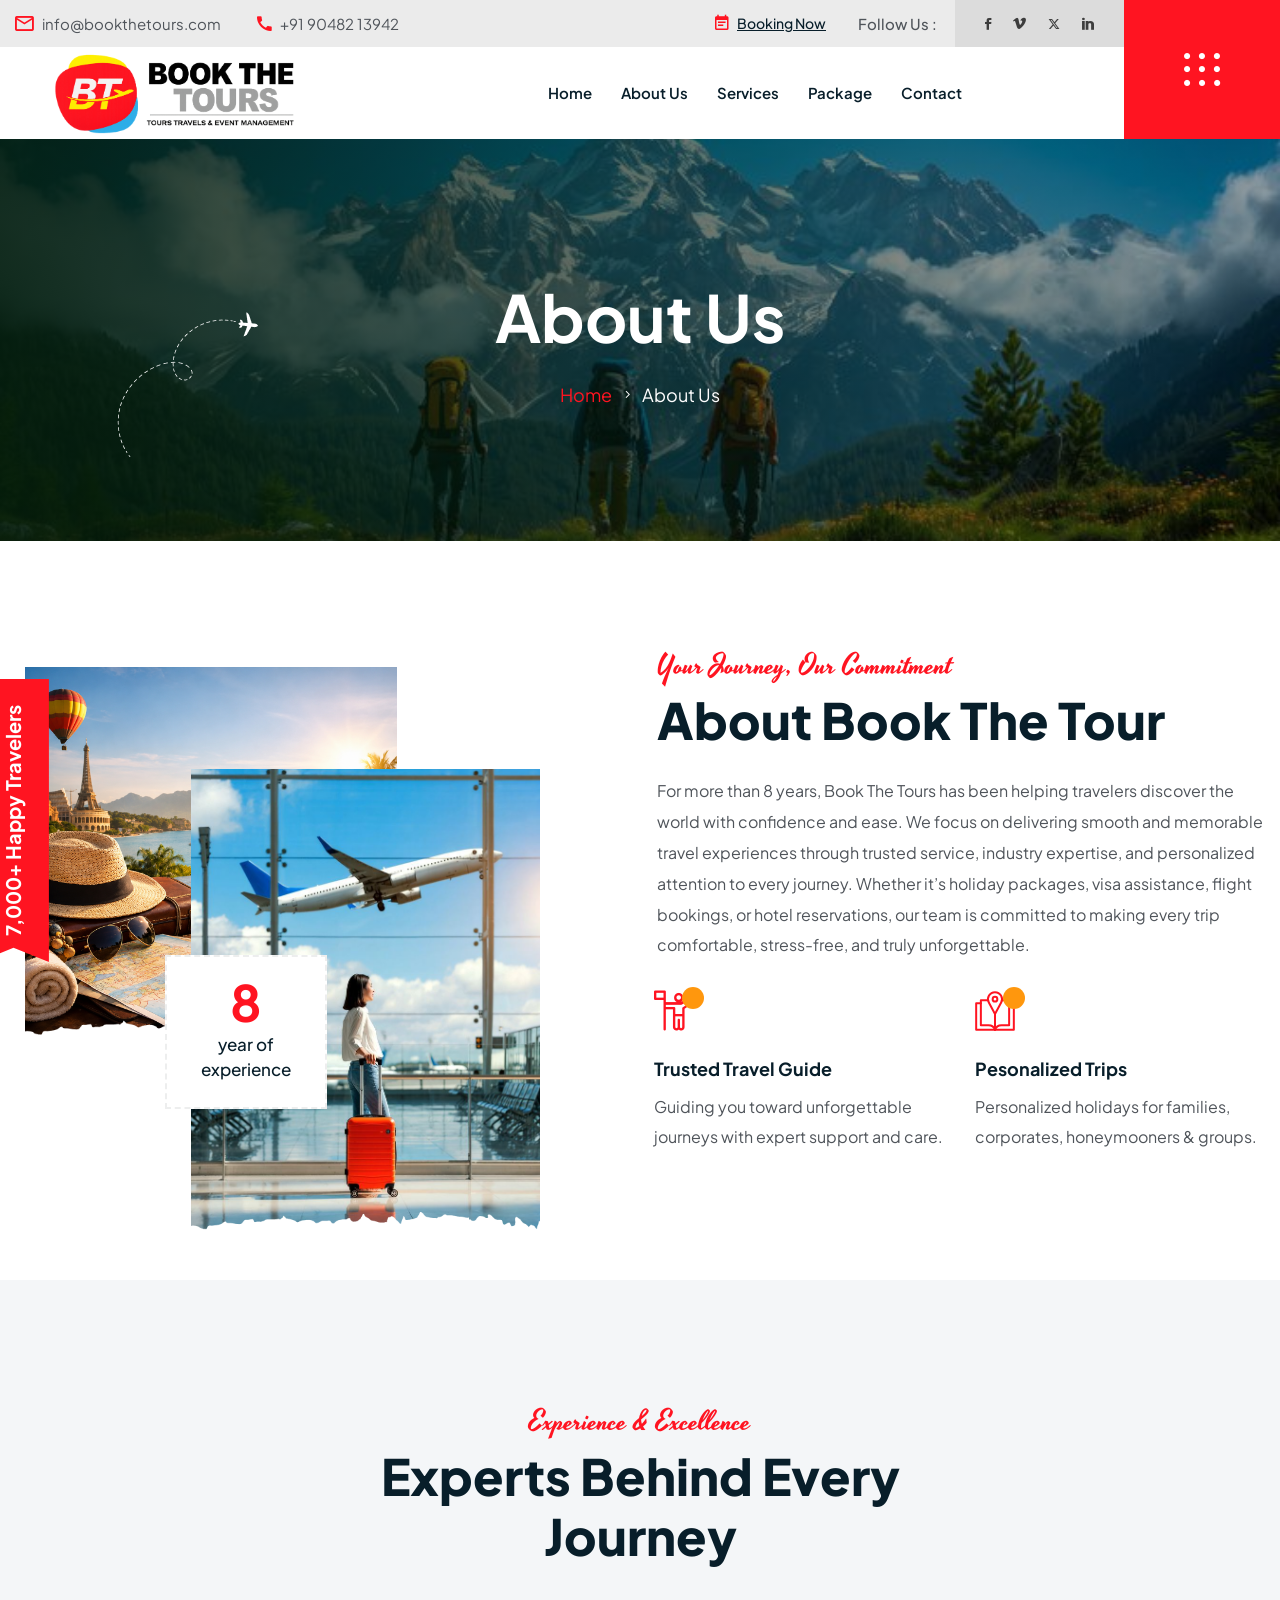
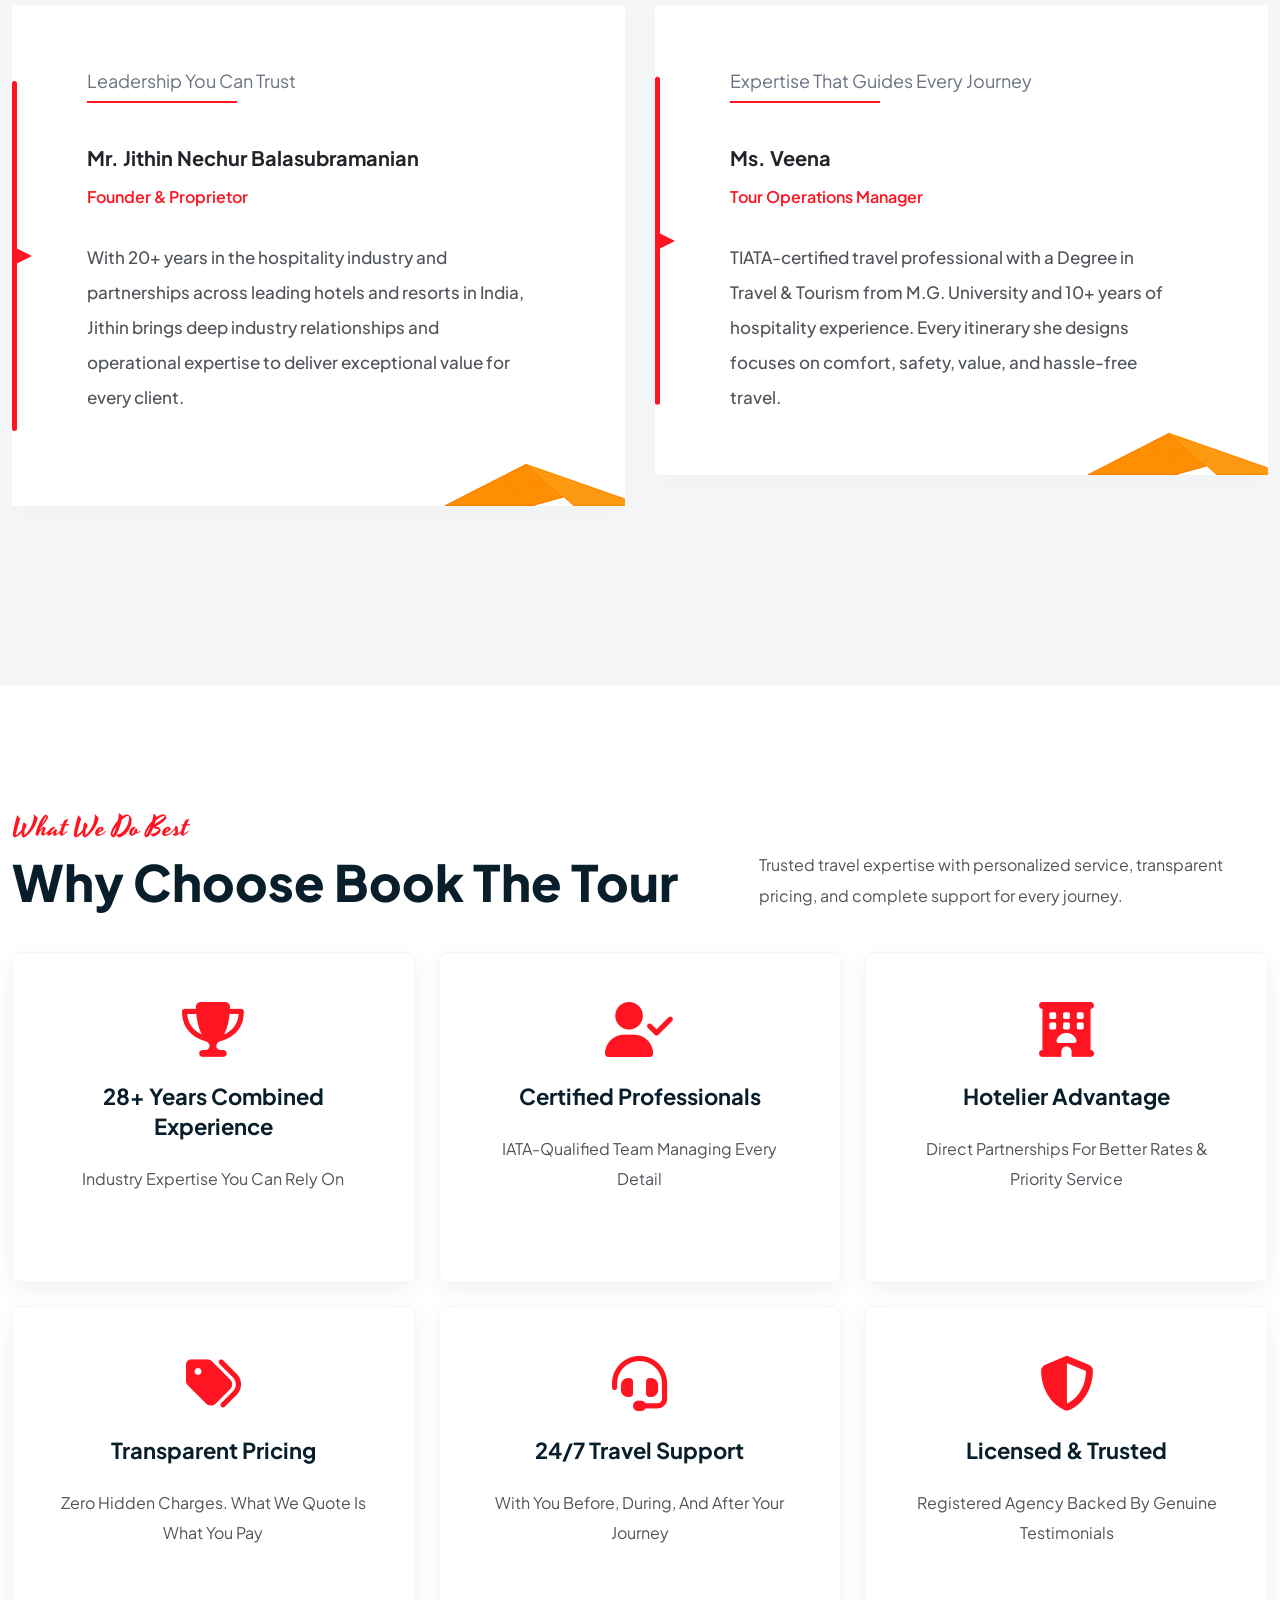
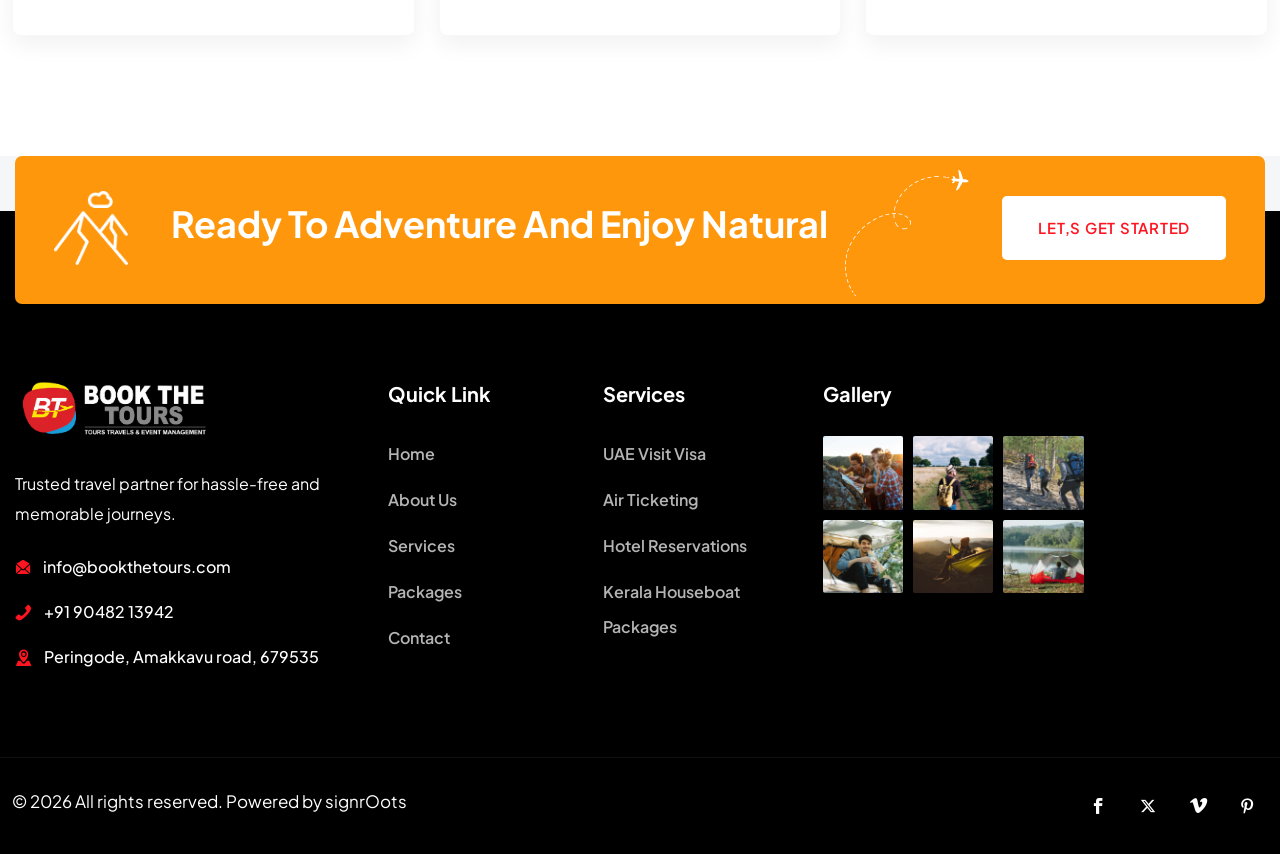
==== commit c7e01f45: "footer update" ====
--- a/about-us.html
+++ b/about-us.html
@@ -119,7 +119,7 @@
         </div>
     </div>
 
-   <!-- <img src="./assets/images/page/fl1.png" alt="" class="fly-ab">-->
+   <img src="./assets/images/page/fl1.png" alt="" class="fly-ab">
 </div>
                 </div>
 
@@ -586,7 +586,7 @@
                                 </li>
                                 <li class="flex-three">
                                     <i class="icon-Layer-19"></i>
-                                    <p>Peringode,Amakkavu road, 679535</p>
+                                    <p>Peringode, Amakkavu road, 679535</p>
                                 </li>
                             </ul>
 
@@ -726,7 +726,7 @@
                 </li>
                 <li class="flex-three">
                     <i class="icon-Layer-19"></i>
-                    <p>Peringode,Amakkavu road, 679535</p>
+                    <p>Peringode, Amakkavu road, 679535</p>
                 </li>
             </ul>
             <ul class="social flex-three">
--- a/app/css/app.css
+++ b/app/css/app.css
@@ -310,7 +310,7 @@
 .main-header .header-lower .fly-ab {
   position: absolute;
   width: auto;
-  right: -8px;
+  left: -8px;
   top: 0;
 }
 
@@ -5520,7 +5520,7 @@
 }
 .slider-home1 .slider-content .title-slide {
   text-transform: uppercase;
-  font-size: 70px;
+  font-size: 65px;
   font-weight: 700;
   line-height: 95px;
 }
@@ -10109,7 +10109,7 @@
 }
 @media only screen and (max-width: 1570px) {
   .header-lower.is-fixed.is-fixed.is-small {
-    padding-left: 20px;
+    padding-left: 100px;
     padding-right: 20px;
   }
   .has-dashboard .profile-dashboard .favorite-wrap {
@@ -11708,3 +11708,60 @@
     padding-top:150px;
 }
 
+.fly-ab {
+  transition: opacity 0.3s ease, transform 0.3s ease;
+}
+
+.fly-ab.hide {
+  opacity: 0;
+  transform: translateY(-10px);
+  pointer-events: none;
+}
+
+.header-lower .navigation li a {
+  padding: 10px 15px;
+  transition: padding 0.3s ease;
+}
+
+/* when scrolling */
+.header-lower.scrolled .navigation li a {
+  padding-right: 30px;
+}
+.header-lower .tf-container.full {
+  padding-left: 40px;
+  padding-right: 120px;
+}
+.inner-container {
+  display: flex;
+  justify-content: space-between;
+  align-items: center;
+  width: 100%;
+}
+
+@media (max-width: 768px) {
+    .inner-container {
+    display: flex;
+    align-items: center;
+    justify-content: space-between;
+    width: 100%;
+    padding: 0 16px; /* space from screen edges */
+}
+
+    .logo-box {
+        order: 1;
+        flex: 1;
+        display: flex;
+        justify-content: flex-start;
+    }
+
+    .mobile-button {
+        order: 2;
+        display: flex;
+        justify-content: flex-end;
+        flex-shrink: 0;
+    }
+
+    .nav-outer {
+        display: none; /* hide desktop menu on mobile */
+    }
+}
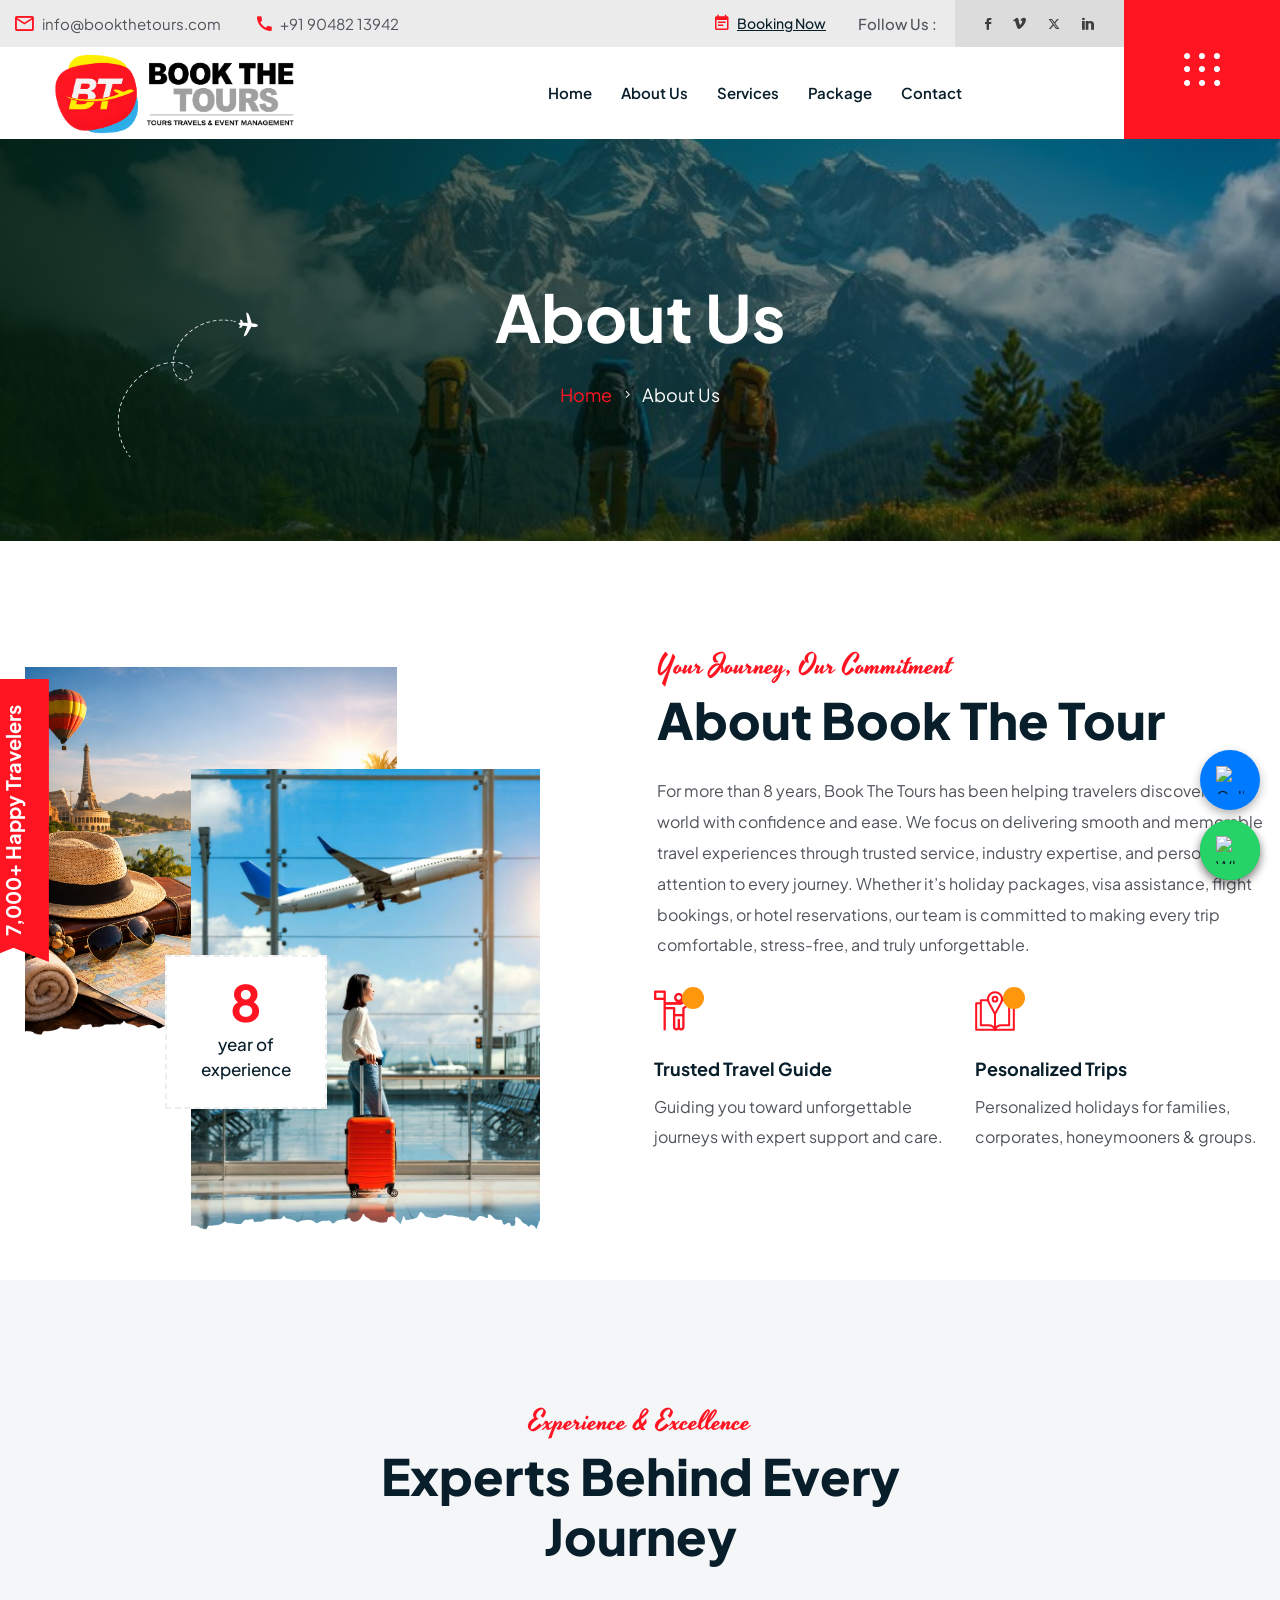
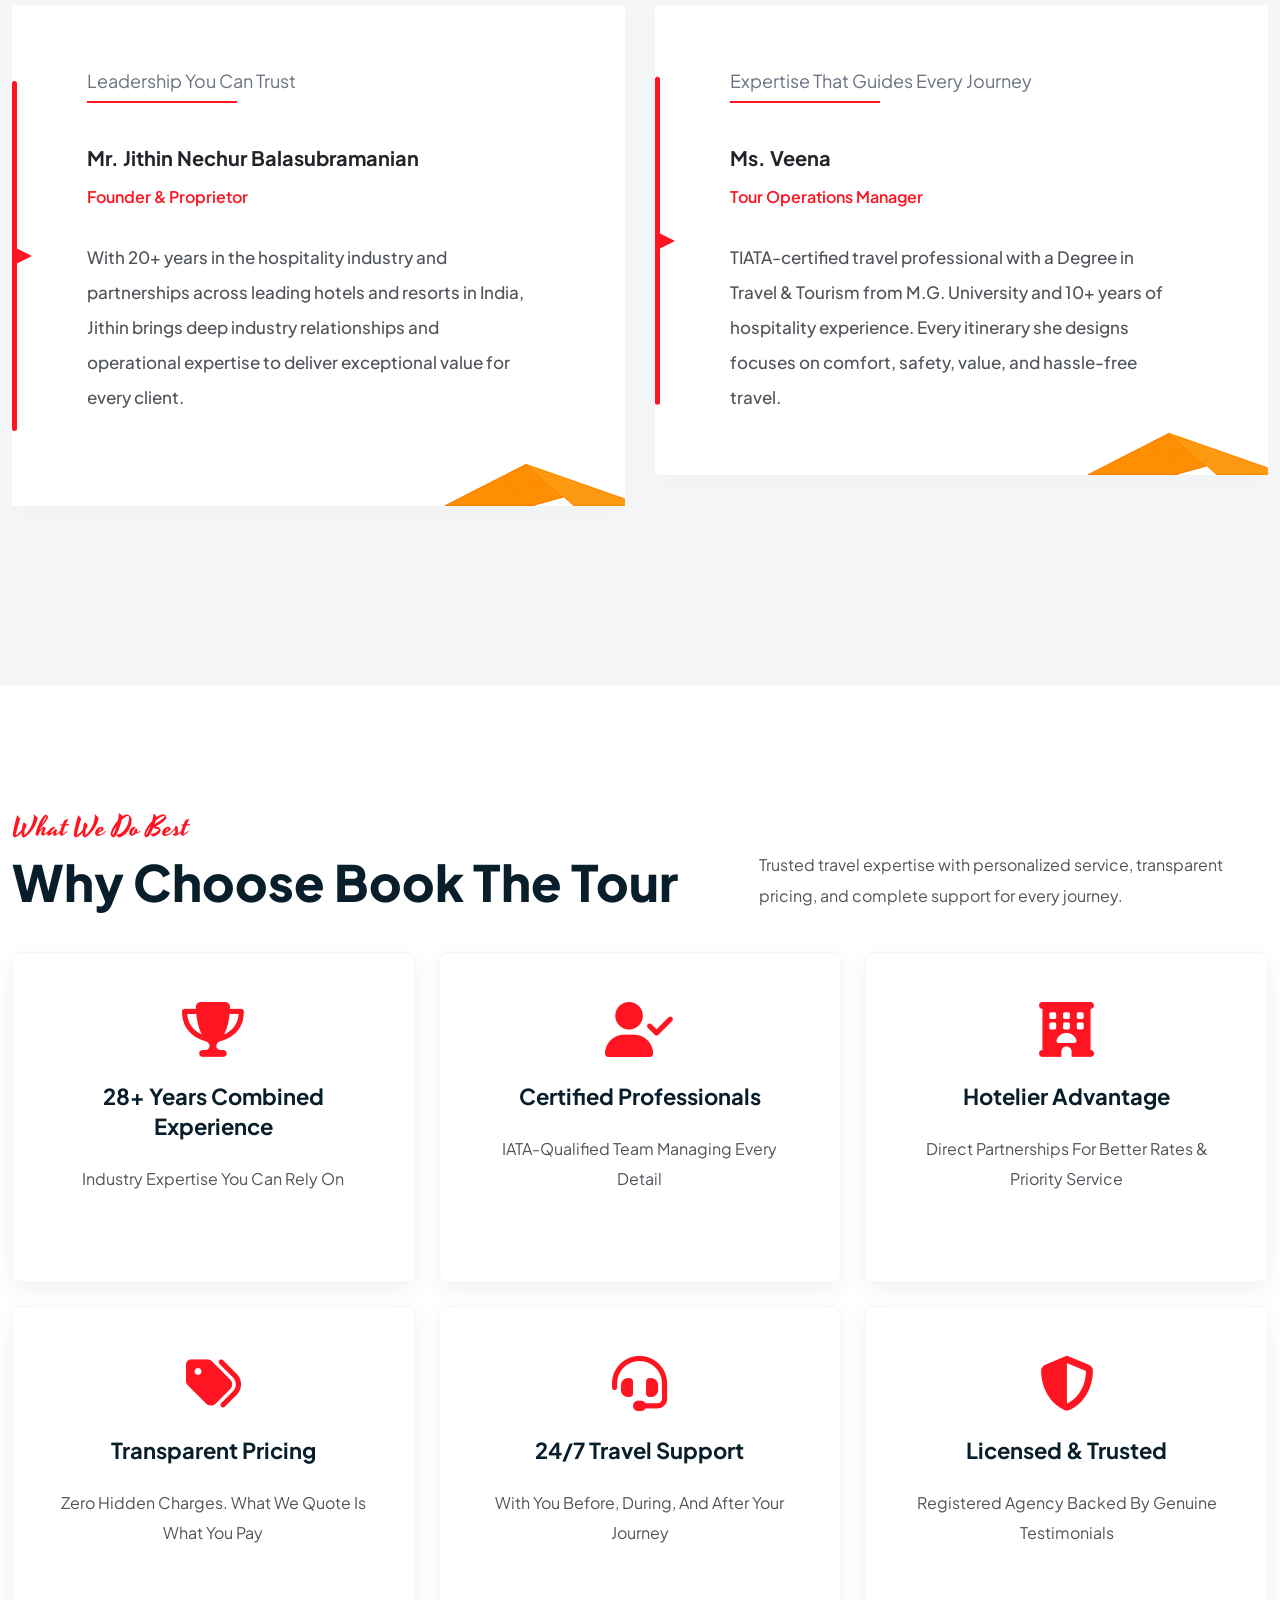
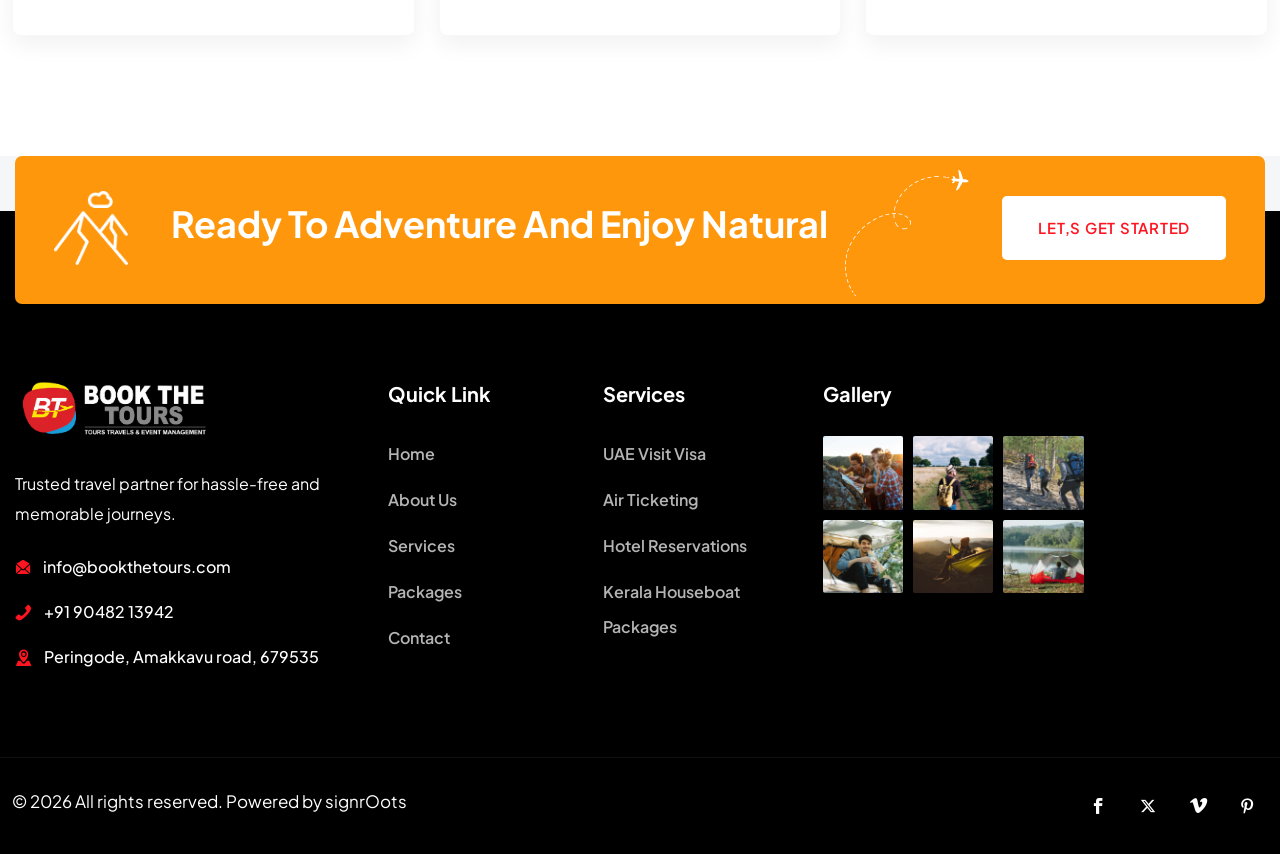
==== commit b7d46d95: "added call whtsapp button" ====
--- a/about-us.html
+++ b/about-us.html
@@ -554,7 +554,31 @@
 
                 </section>
 
-            </main>
+                           </main>
+
+ 
+                <!-- WhatsApp Chat Button -->
+                <a href="https://wa.me/919048213942?text=Hello!%20I%20would%20like%20to%20know%20more%20about%20your%20services."
+                target="_blank" 
+                class="whatsapp-chat-button"
+                aria-label="Chat with us on WhatsApp">
+                <img src="https://upload.wikimedia.org/wikipedia/commons/6/6b/WhatsApp.svg" alt="WhatsApp" />
+                </a>
+
+
+                <a href="tel:+919048213942"
+                class="call-button"
+                aria-label="Call us">
+                <img src="https://cdn-icons-png.flaticon.com/512/724/724664.png" alt="Call" />
+                </a>
+
+ <!-- WhatsApp Chat Button -->
+<a href="https://wa.me/919048213942?text=Hello!%20I%20would%20like%20to%20know%20more%20about%20your%20services."
+  target="_blank" 
+  class="whatsapp-chat-button"
+  aria-label="Chat with us on WhatsApp">
+  <img src="https://upload.wikimedia.org/wikipedia/commons/6/6b/WhatsApp.svg" alt="WhatsApp" />
+</a>
 
           
            <footer class="footer footer-style1">
--- a/app/css/app.css
+++ b/app/css/app.css
@@ -11764,4 +11764,55 @@
     .nav-outer {
         display: none; /* hide desktop menu on mobile */
     }
+}
+
+
+
+
+
+.whatsapp-chat-button {
+  position: fixed;
+  bottom: 20px;
+  right: 20px;
+  width: 60px;
+  height: 60px;
+  background: #25d366;
+  border-radius: 50%;
+  display: flex;
+  align-items: center;
+  justify-content: center;
+  z-index: 10001;
+  box-shadow: 0 4px 10px rgba(0,0,0,0.3);
+}
+
+.call-button {
+  position: fixed;
+  bottom: 90px;
+  right: 20px;
+  width: 60px;
+  height: 60px;
+  background: #007bff;
+  border-radius: 50%;
+  display: flex;
+  align-items: center;
+  justify-content: center;
+  z-index: 10002;
+  box-shadow: 0 4px 10px rgba(0,0,0,0.3);
+}
+
+.whatsapp-chat-button img,
+.call-button img {
+  width: 28px;
+  height: 28px;
+}
+
+/* hover */
+.whatsapp-chat-button:hover,
+.call-button:hover {
+  transform: scale(1.1);
+  transition: 0.3s;
+}
+
+#scroll-top {
+  display: none !important;
 }
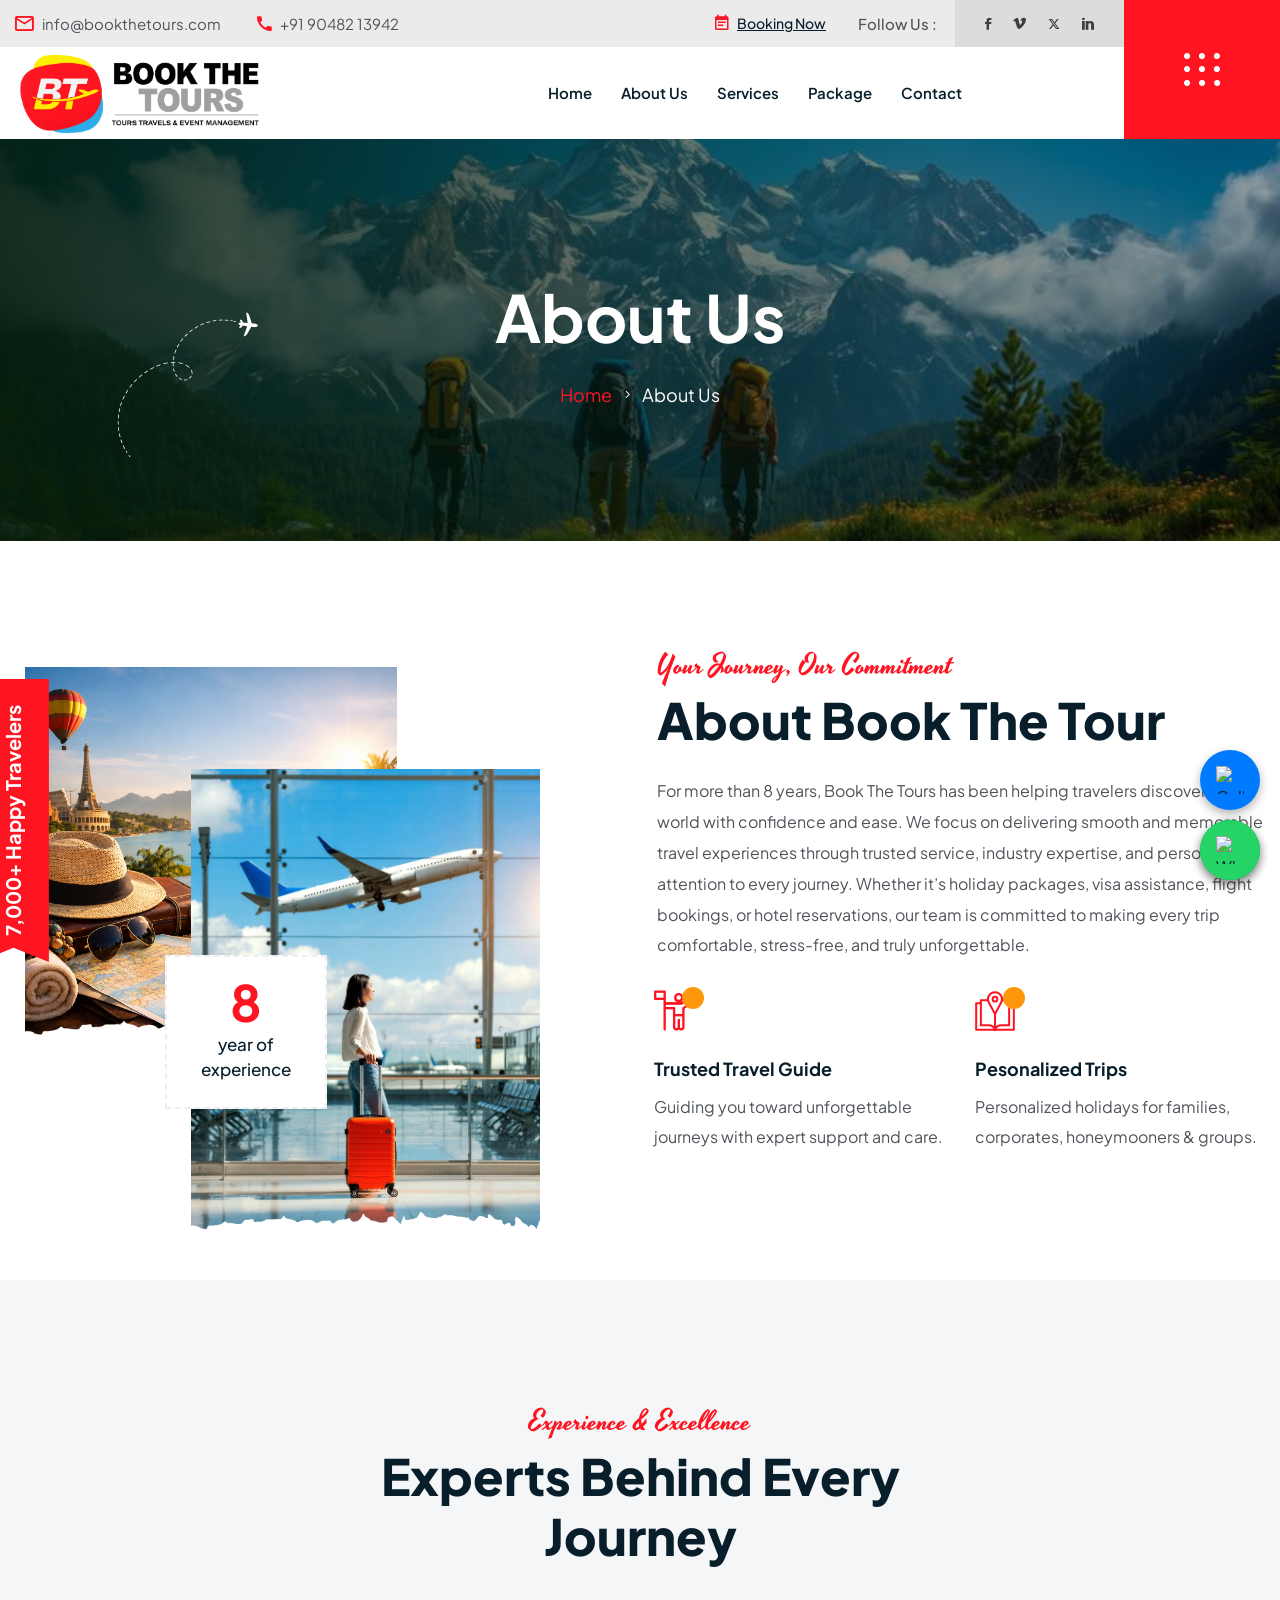
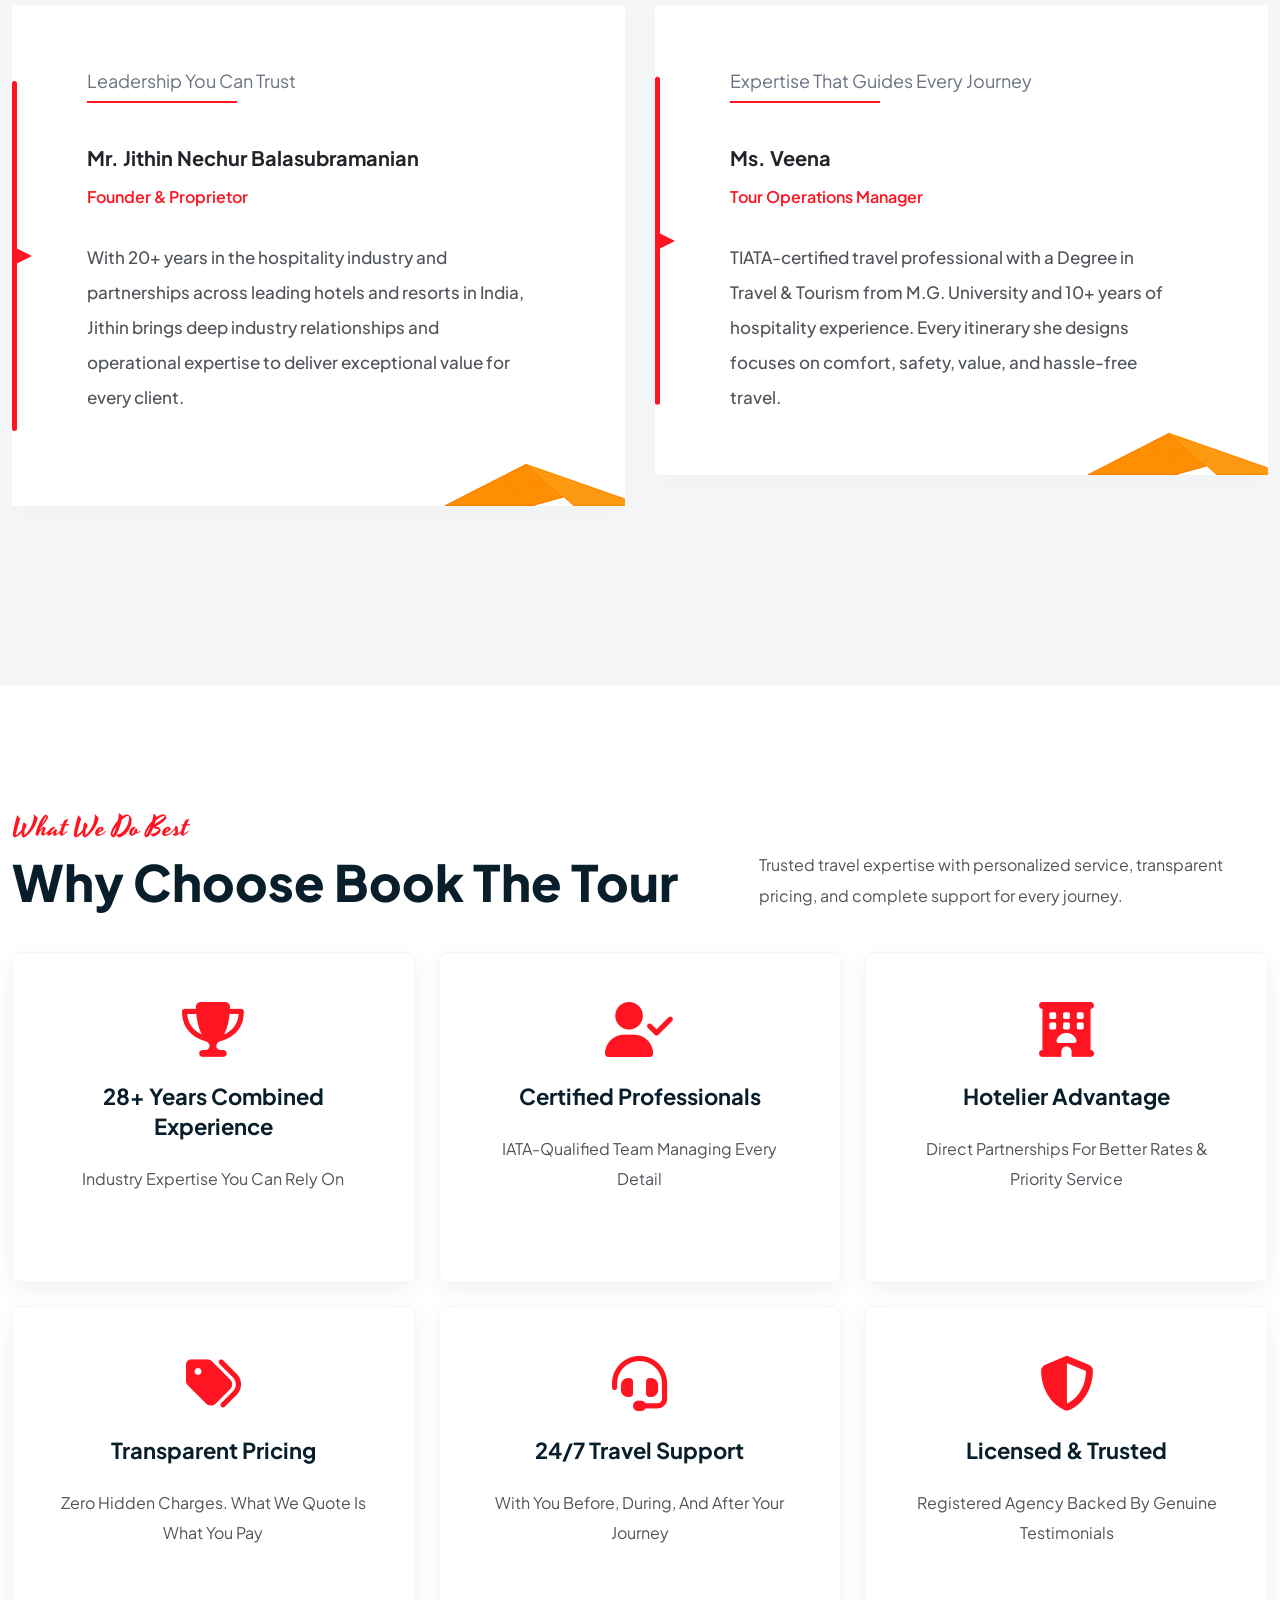
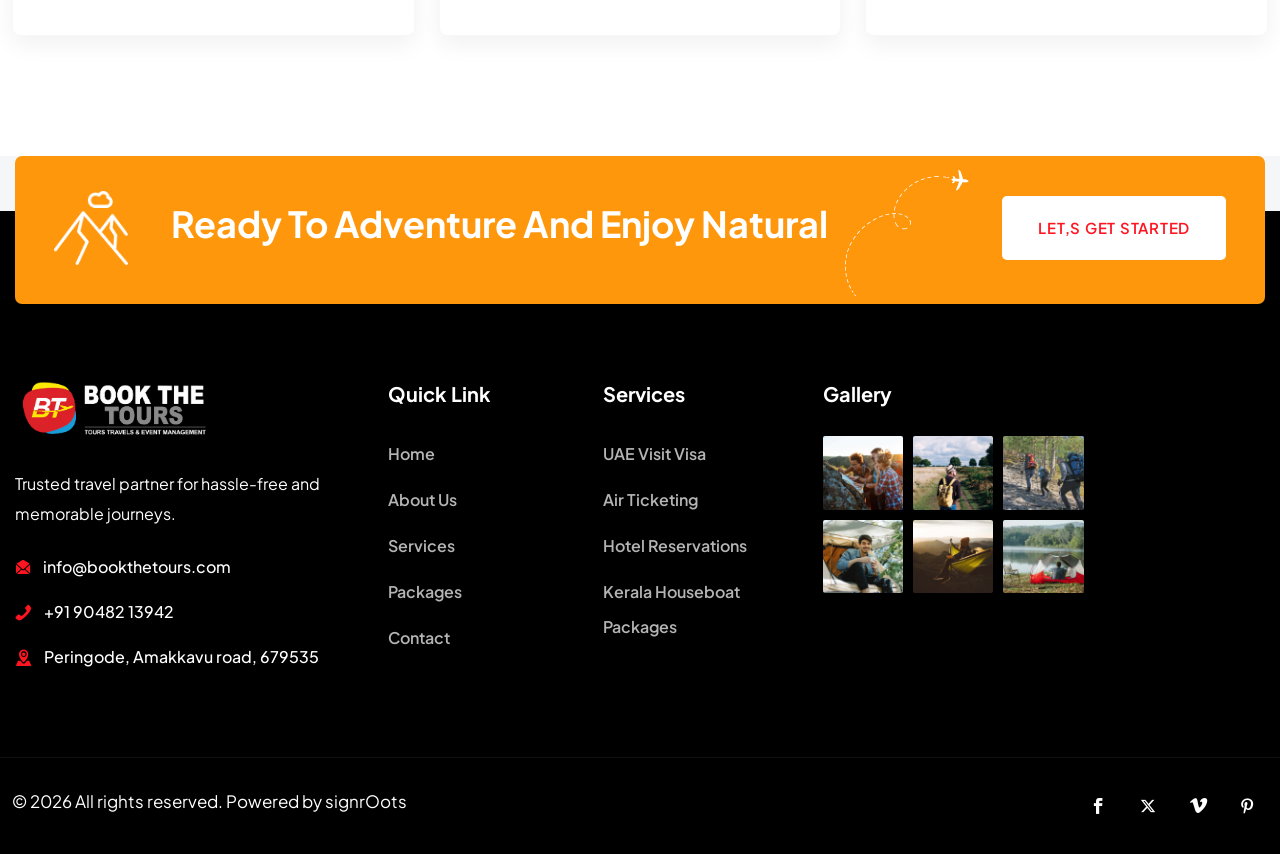
==== commit 3120157e: "updated hedaer" ====
--- a/about-us.html
+++ b/about-us.html
@@ -33,7 +33,7 @@
         </svg>
     </div>
 
-       <!-- /preload -->
+      <!-- /preload -->
 
     <div id="wrapper">
         <div id="pagee" class="clearfix">
@@ -86,40 +86,44 @@
                 <div class="inner-container flex justify-space align-center">
 
                     <!-- Mobile Toggle -->
-                    <div class="mobile-nav-toggler mobie-mt mobile-button">
-                        <i class="icon-Vector3"></i>
-                    </div>
-
-                    <!-- Logo -->
-                    <div class="logo-box">
-                        <div class="logo">
-                            <a href="index.html">
-                                <img src="assets/images/logo.png" alt="Logo">
-                            </a>
-                        </div>
-                    </div>
-
-                    <!-- Navigation -->
-                    <div class="nav-outer flex align-center">
-                        <nav class="main-menu show navbar-expand-md">
-                            <div class="navbar-collapse collapse clearfix" id="navbarSupportedContent">
-                                <ul class="navigation clearfix">
-                                    <li><a href="index.html">Home</a></li>
-                                    <li><a href="about-us.html">About Us</a></li>
-                                    <li><a href="services.html">Services</a></li>
-                                    <li><a href="packages.html">Package</a></li> 
-                                    <li><a href="contact-us.html">Contact</a></li>
-                                </ul>
-                            </div>
-                        </nav>
-                    </div>
-
-                </div>
-            </div>
+                   <div class="header-mobile-wrap">
+
+    <!-- Logo -->
+    <div class="logo-box">
+        <div class="logo">
+            <a href="index.html">
+                <img src="assets/images/logo.png" alt="Logo">
+            </a>
         </div>
     </div>
 
-   <img src="./assets/images/page/fl1.png" alt="" class="fly-ab">
+    <!-- Mobile Toggle -->
+    <div class="mobile-nav-toggler mobile-button">
+        <i class="icon-Vector3"></i>
+    </div>
+
+</div>
+
+<!-- Navigation -->
+<div class="nav-outer">
+    <nav class="main-menu show navbar-expand-md">
+        <div class="navbar-collapse collapse clearfix" id="navbarSupportedContent">
+            <ul class="navigation clearfix">
+                <li><a href="index.html">Home</a></li>
+                <li><a href="about-us.html">About Us</a></li>
+                <li><a href="services.html">Services</a></li>
+                <li><a href="packages.html">Package</a></li>
+                <li><a href="contact-us.html">Contact</a></li>
+            </ul>
+        </div>
+    </nav>
+</div>
+                </div>
+            </div>
+        </div>
+    </div>
+
+    <img src="./assets/images/page/fl1.png" alt="" class="fly-ab">
 </div>
                 </div>
 
--- a/app/css/app.css
+++ b/app/css/app.css
@@ -11728,7 +11728,7 @@
   padding-right: 30px;
 }
 .header-lower .tf-container.full {
-  padding-left: 40px;
+  padding-left: 5px;
   padding-right: 120px;
 }
 .inner-container {
@@ -11815,4 +11815,103 @@
 
 #scroll-top {
   display: none !important;
-}+}
+
+@media (max-width: 768px) {
+  .mb--93 {
+    display: none !important;
+  }
+}
+
+
+
+
+
+
+
+
+@media only screen and (max-width:991px){
+
+    /* parent row */
+    .inner-container.flex.justify-space.align-center{
+        display:flex !important;
+        align-items:center !important;
+        justify-content:space-between !important;
+        flex-direction:row !important;
+    }
+
+    /* mobile wrapper */
+    .header-mobile-wrap{
+        width:100%;
+        display:flex !important;
+        align-items:center !important;
+        justify-content:space-between !important;
+    }
+
+    /* menu button LEFT */
+    .mobile-nav-toggler{
+        order:1 !important;
+        position:relative !important;
+        top:auto !important;
+        right:auto !important;
+        left:auto !important;
+        margin:0 !important;
+        font-size:30px;
+        display:block !important;
+    }
+
+ 
+
+    .logo-box img{
+        max-width:220px !important;
+        height:auto !important;
+        display:block;
+    }
+
+    /* desktop nav hide */
+    .nav-outer{
+        display:none !important;
+    }
+}
+
+/* logo LEFT */
+.logo-box{
+    order:1 !important;
+    margin-right:auto !important;
+    margin-left:0 !important;
+    width:auto !important;
+}
+
+/* button RIGHT */
+.mobile-nav-toggler{
+    order:2 !important;
+    margin-left:auto !important;
+    margin-right:0 !important;
+    position:relative !important;
+    top:auto !important;
+    right:auto !important;
+    left:auto !important;
+    font-size:30px;
+    display:block !important;
+}
+
+@media only screen and (max-width:991px){
+
+    .header-mobile-wrap{
+        display:flex !important;
+        align-items:center !important;
+        justify-content:space-between !important;
+        gap:20px; /* space between logo and button */
+    }
+
+}
+/* Hide mobile menu button on desktop */
+@media only screen and (min-width:992px){
+
+    .mobile-nav-toggler.mobile-button{
+        display:none !important;
+    }
+
+}
+
+
